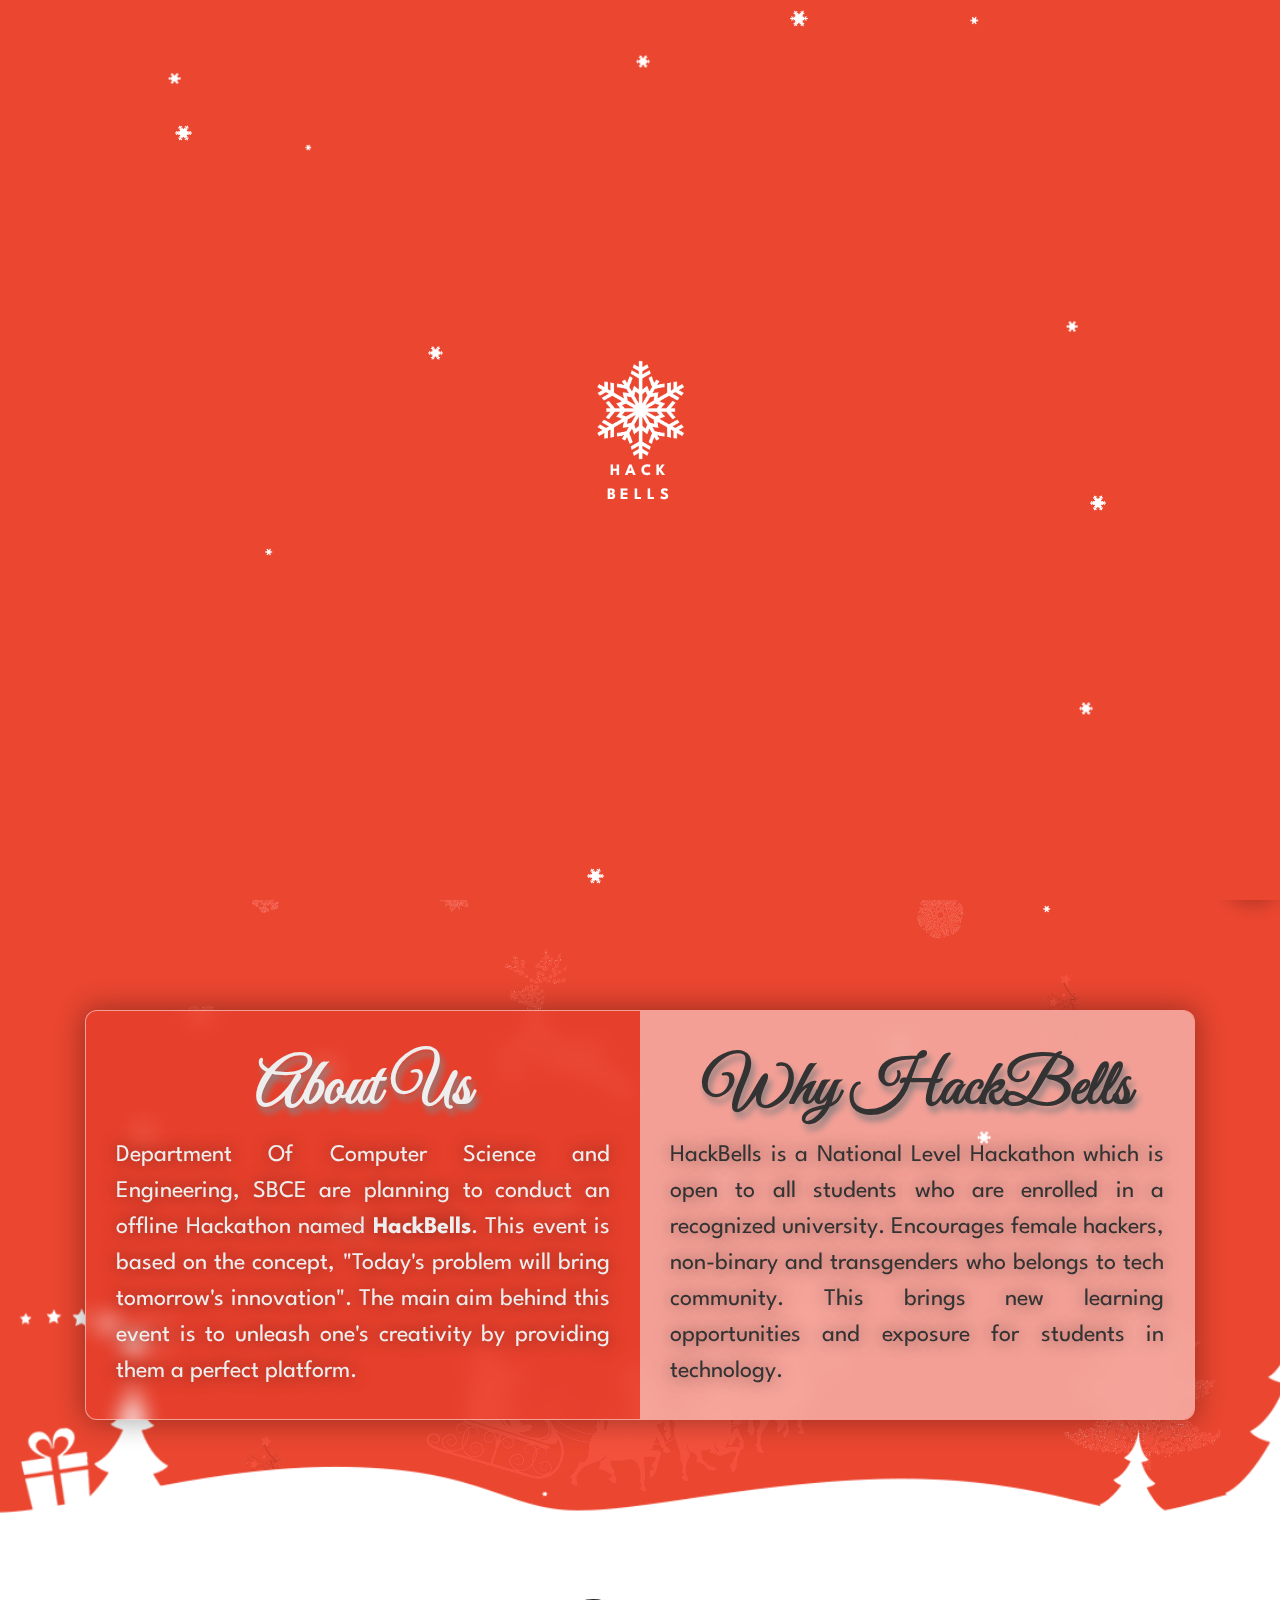
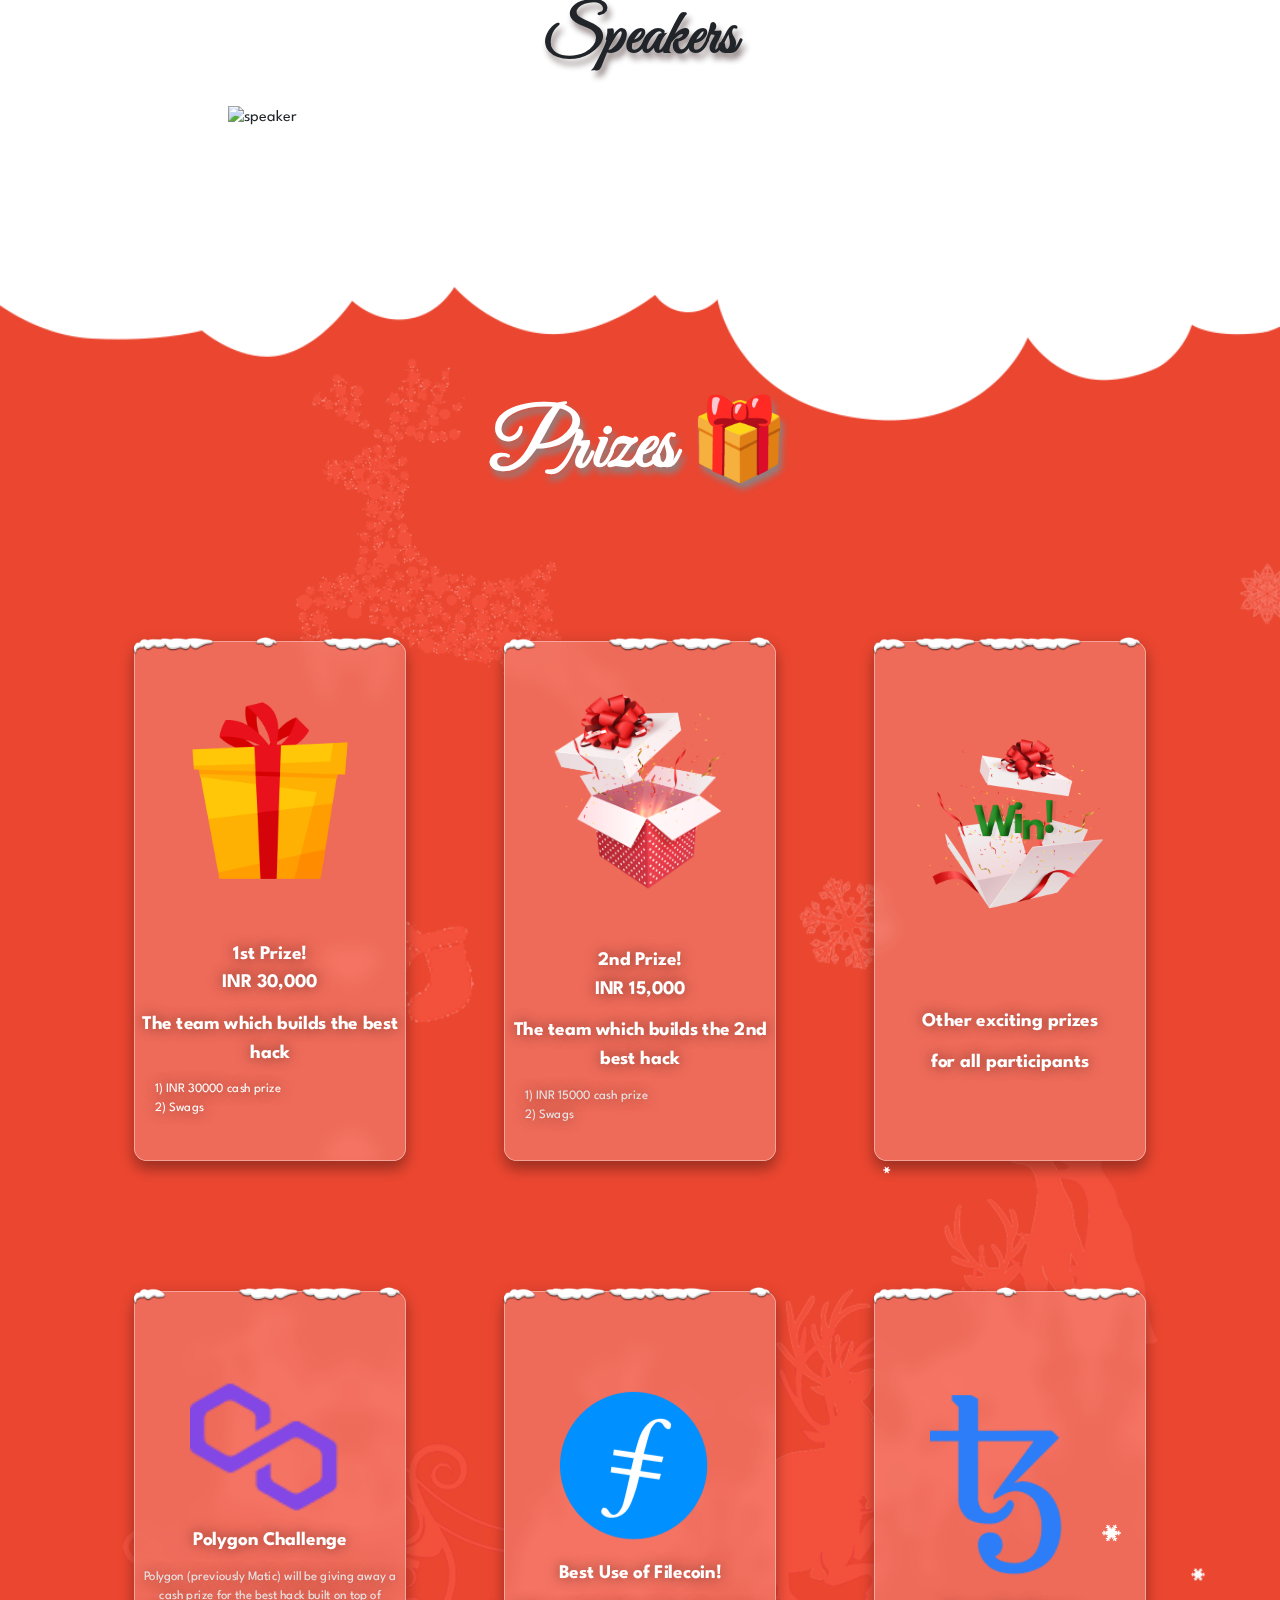
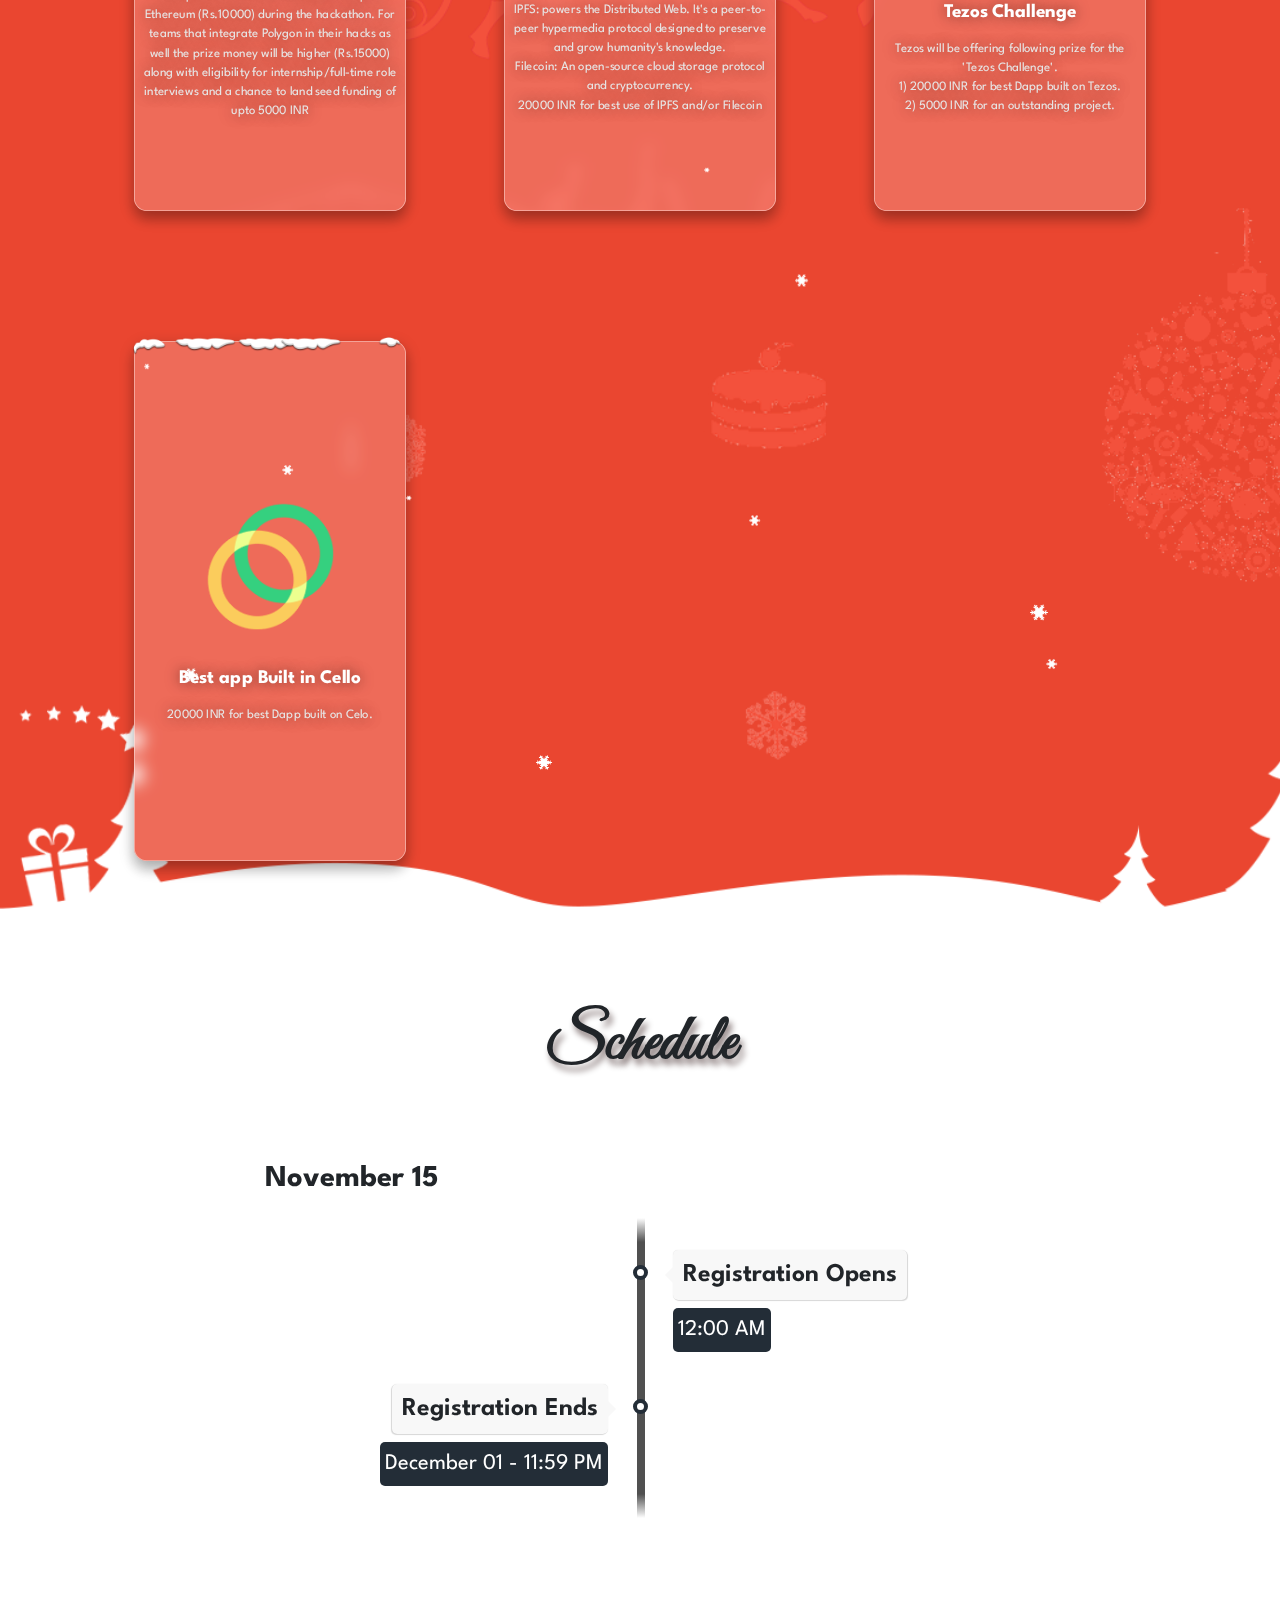
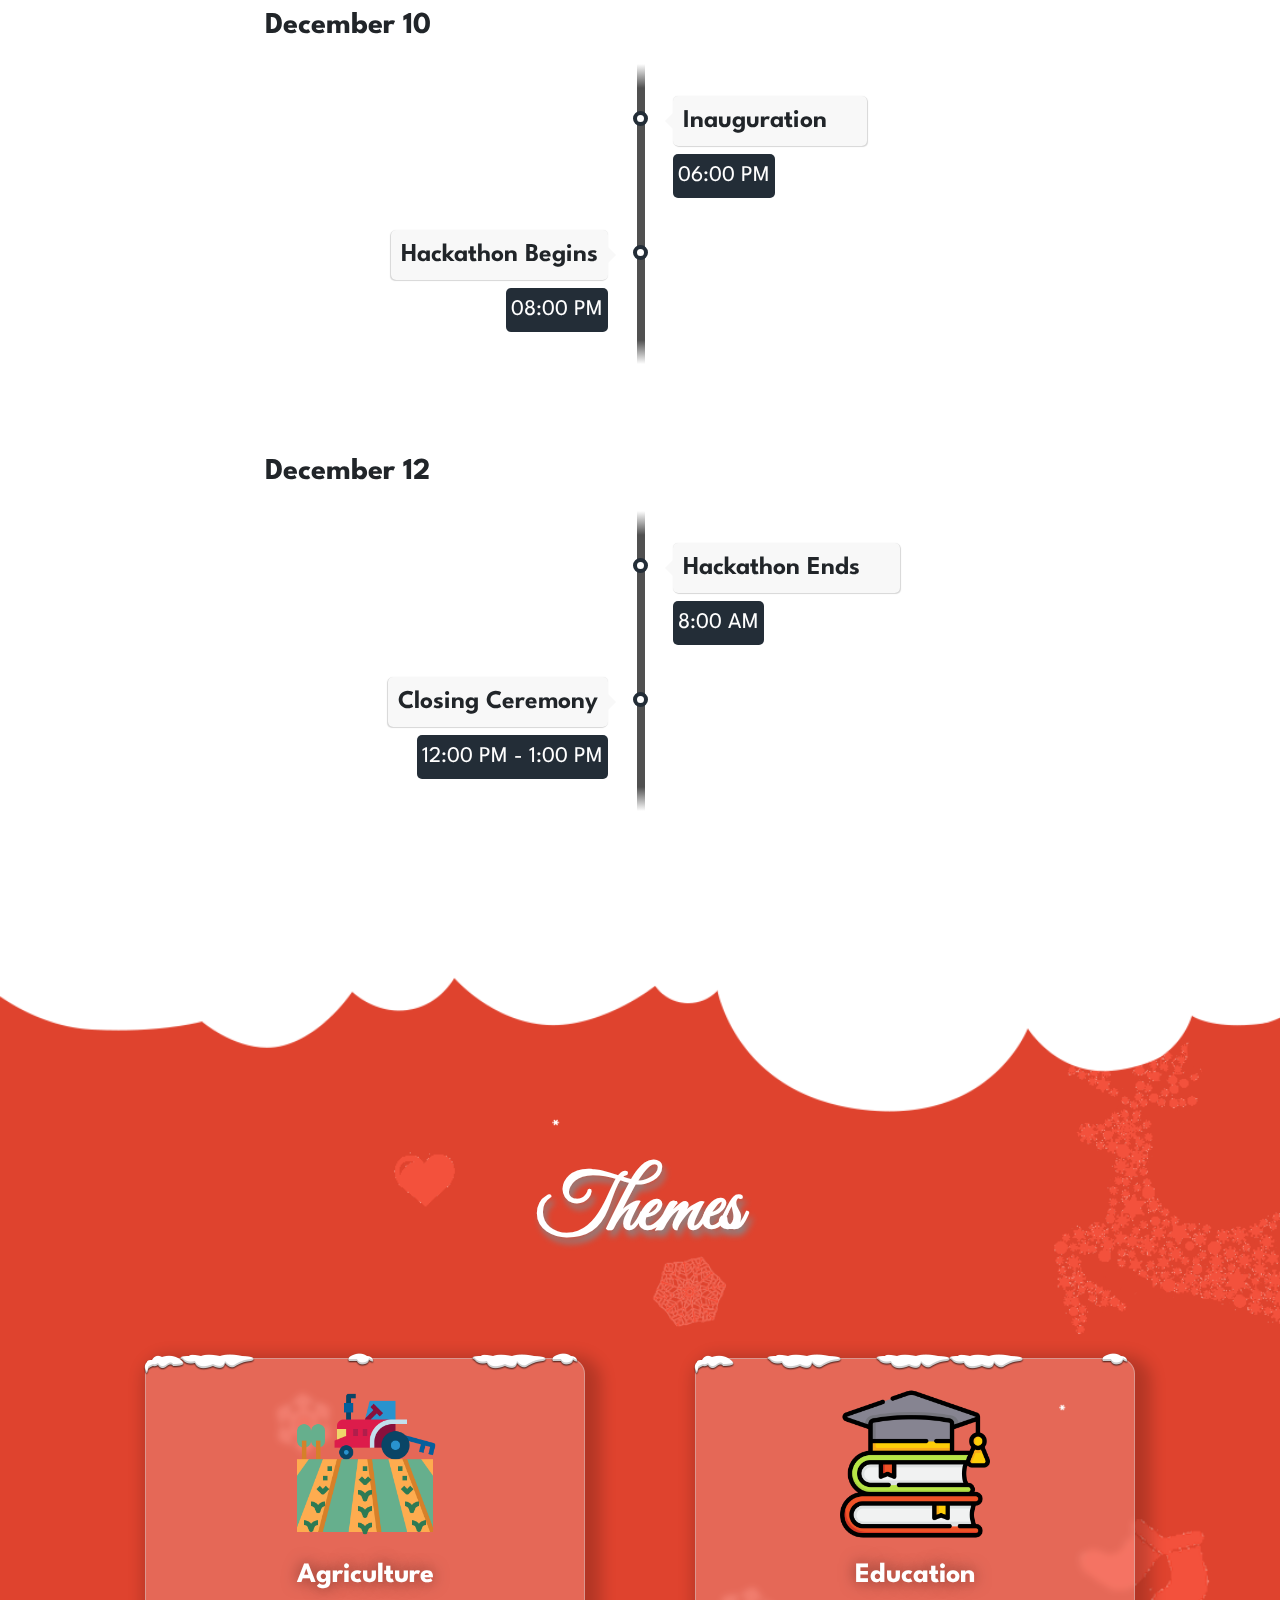
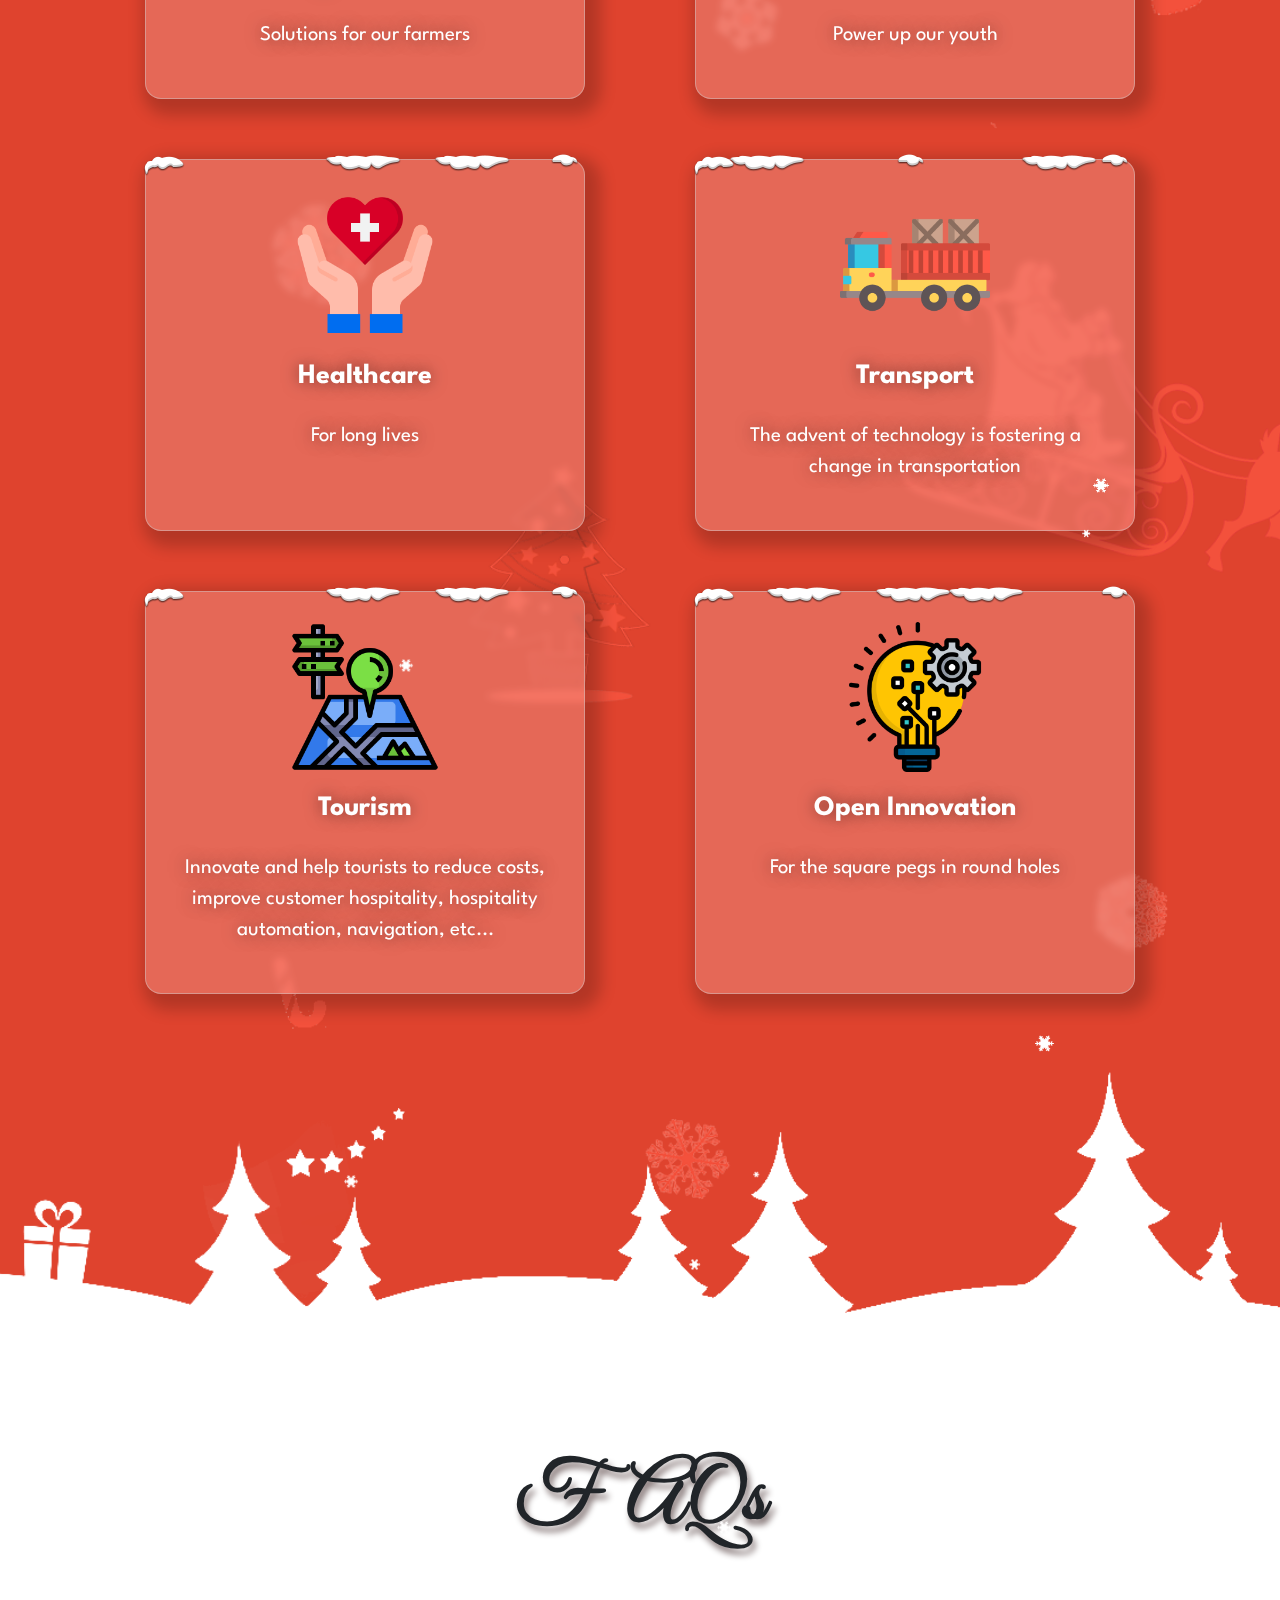
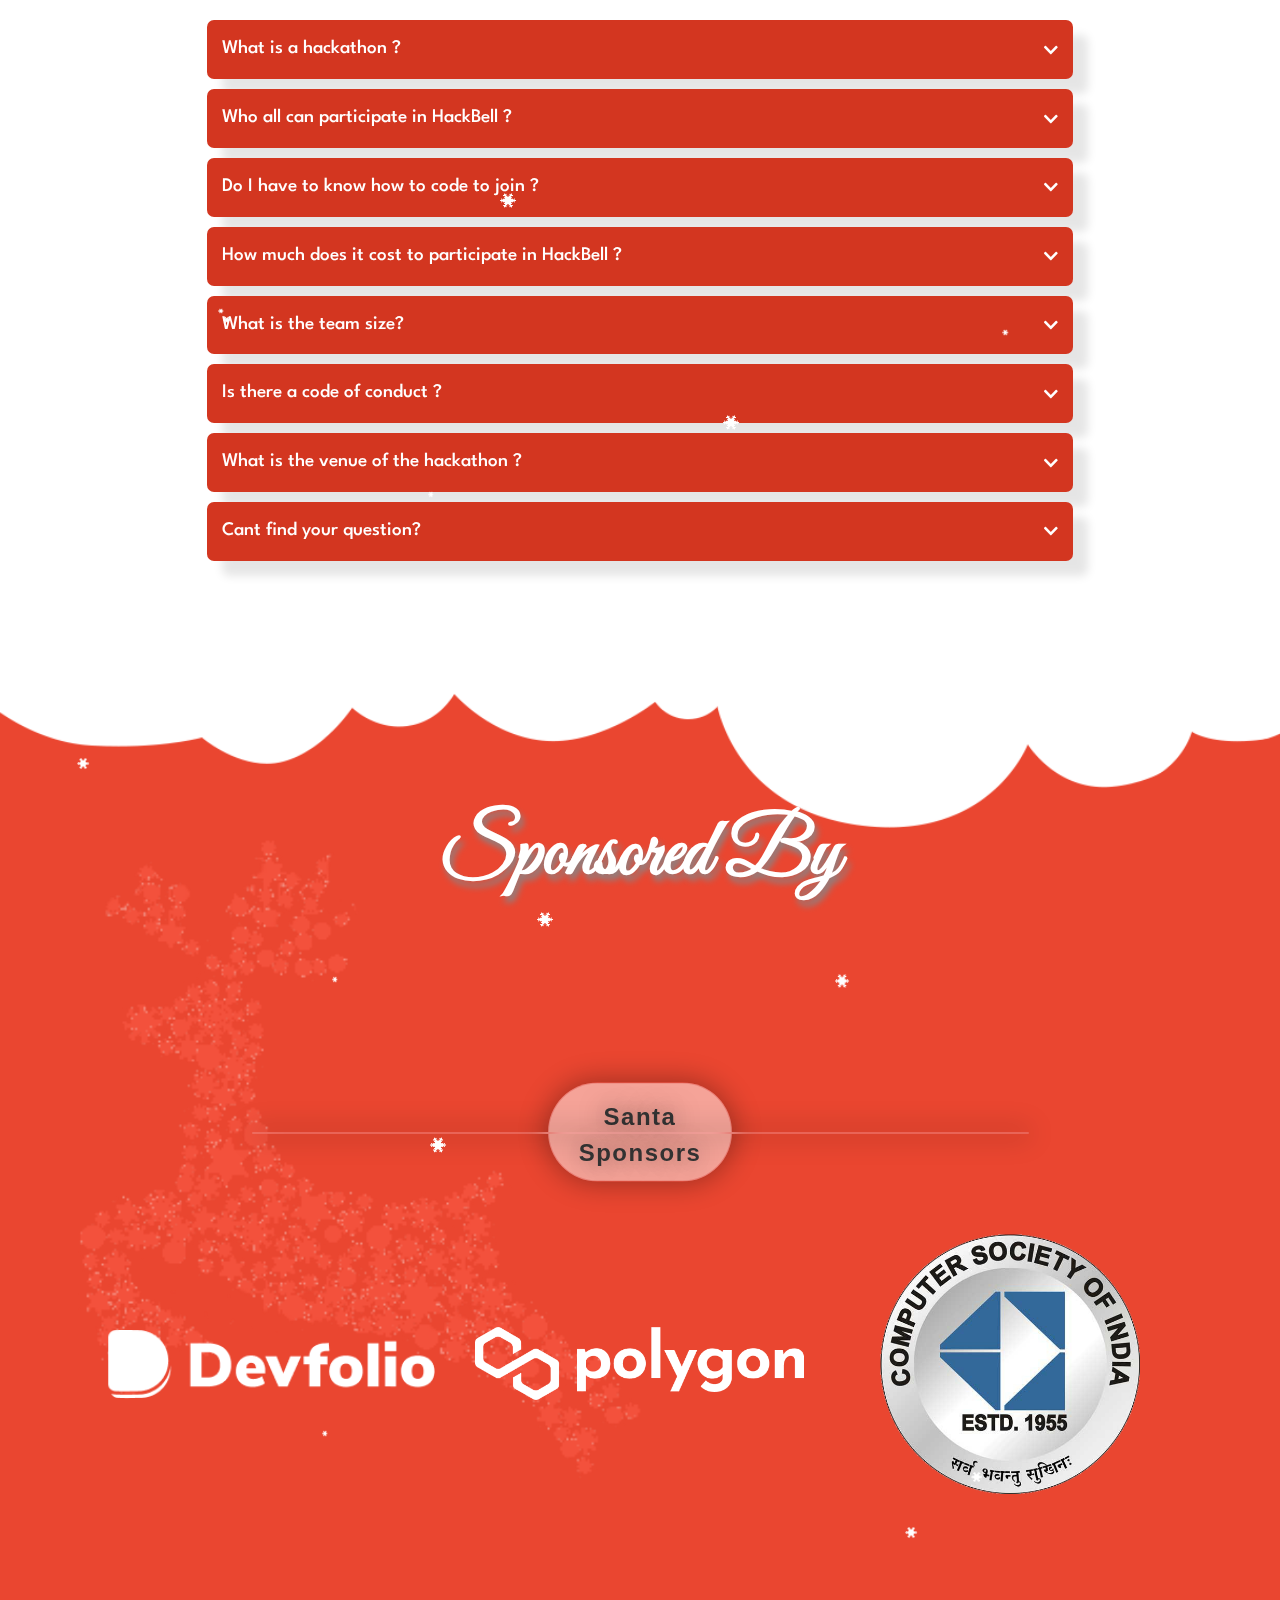
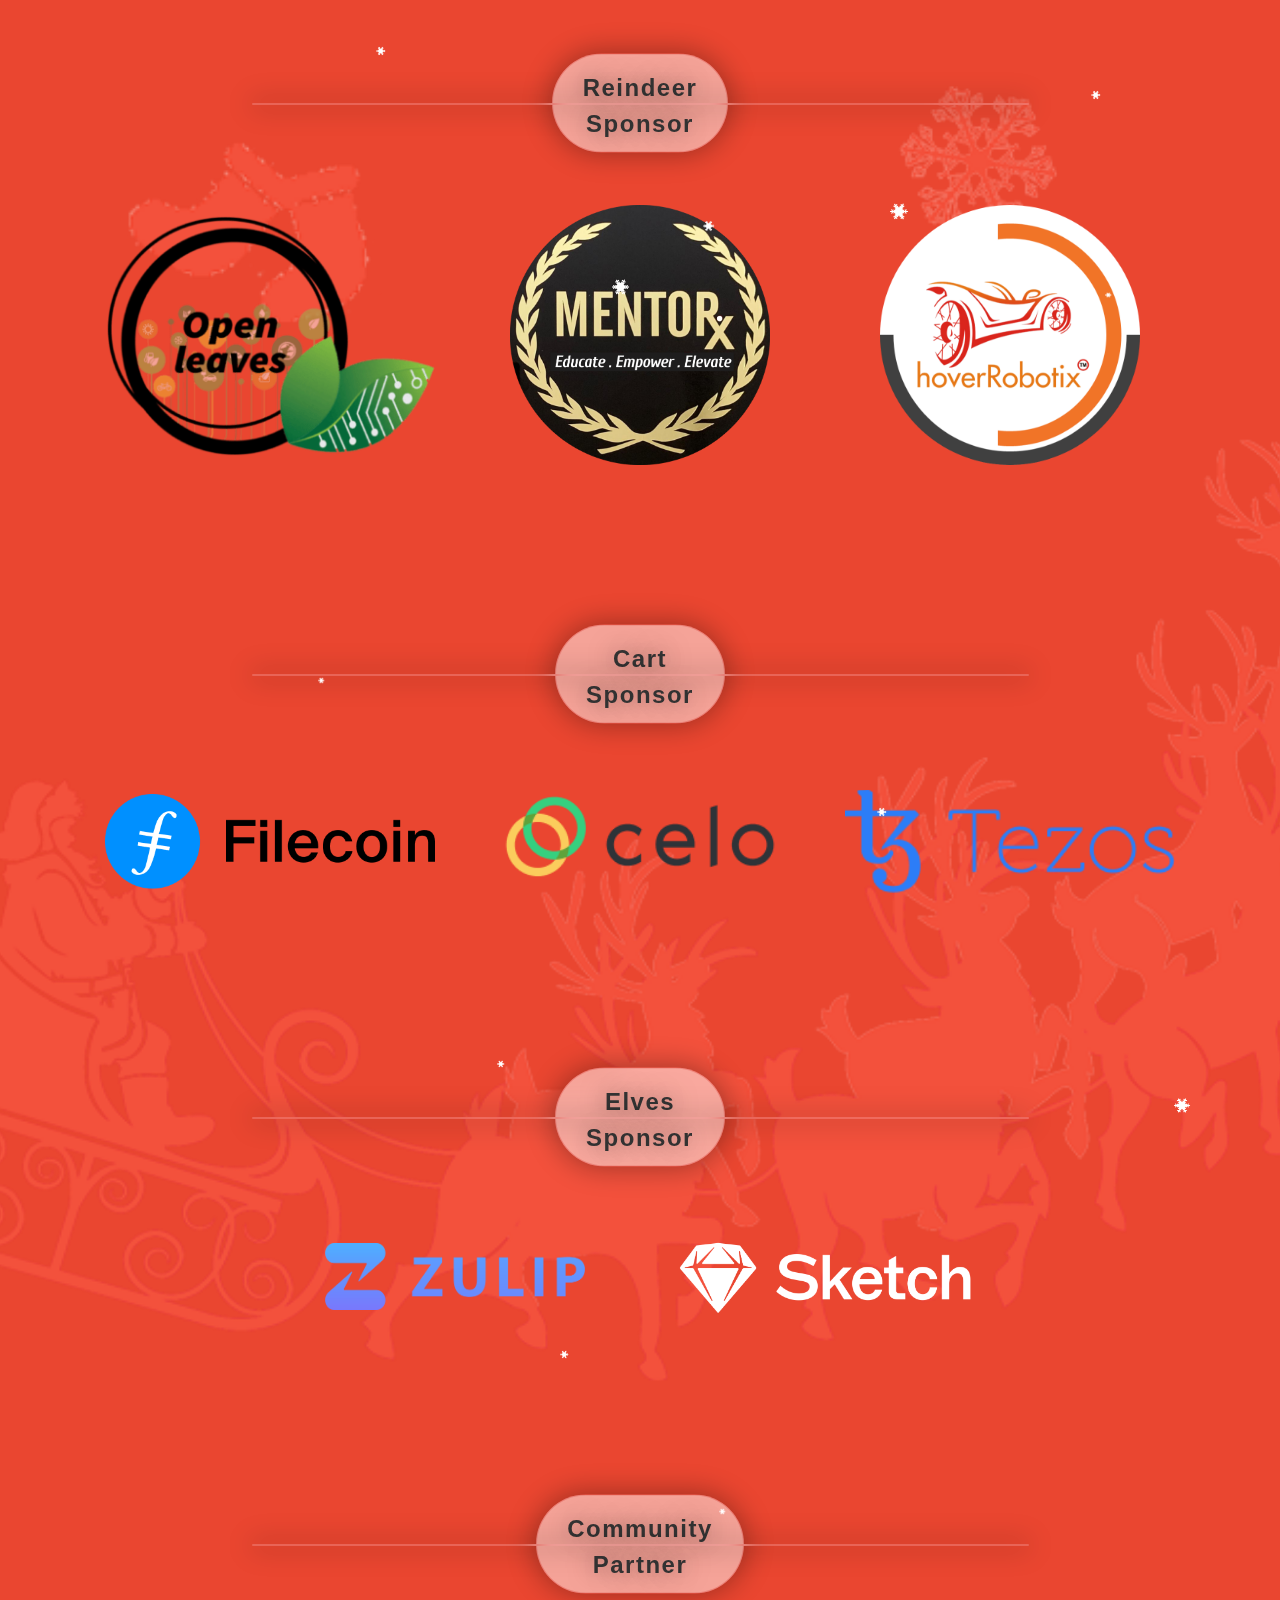
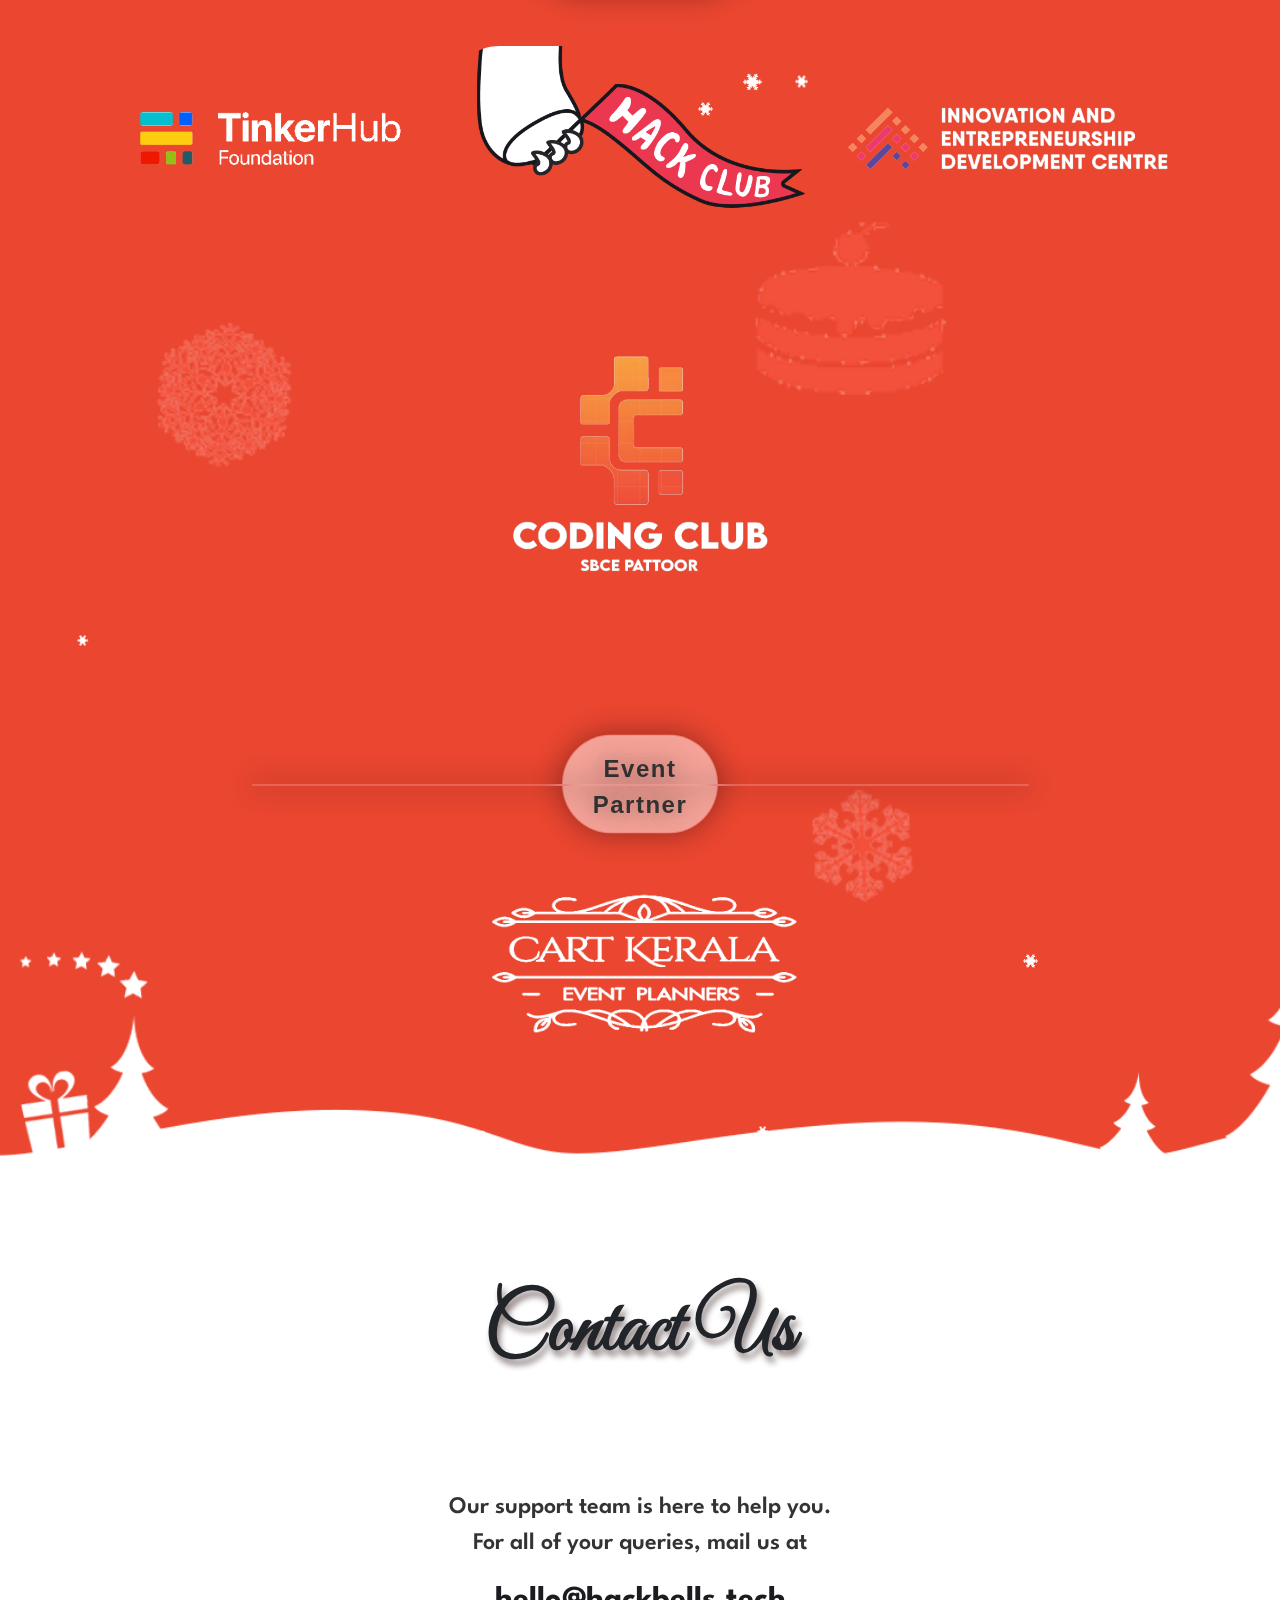
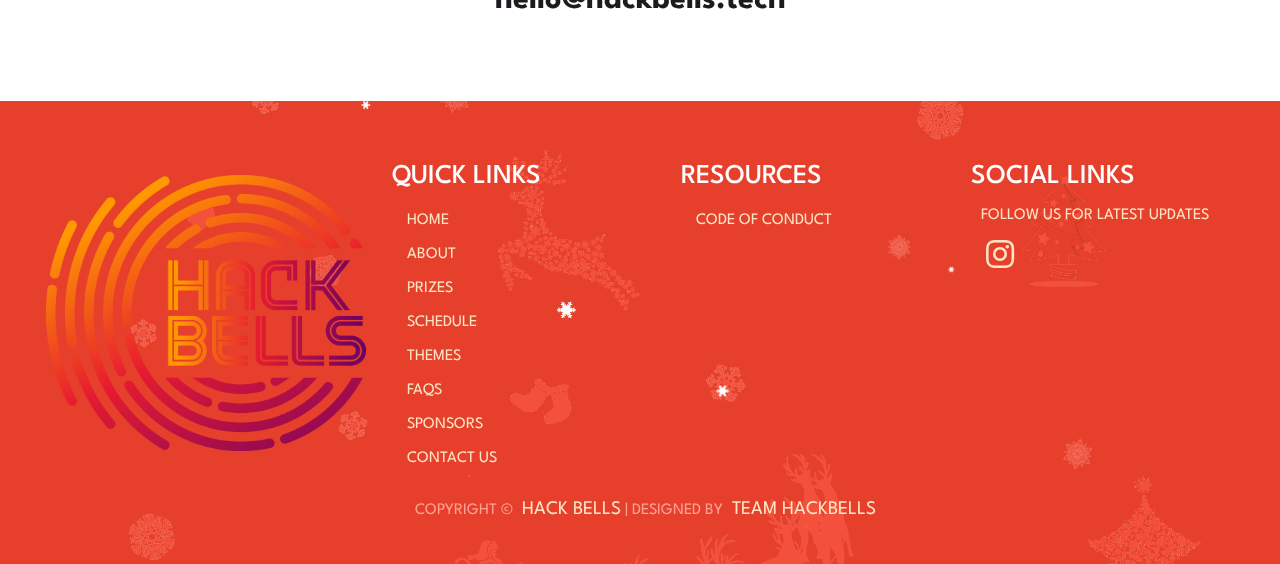
==== index.html @ 7e0222db "error update" ====
<!DOCTYPE html>
<html lang="en">

<head>
	<!-- Required meta tags -->
	<meta charset="utf-8" />
	<meta name="viewport" content="width=device-width, initial-scale=1, shrink-to-fit=no" />
	<meta name="description" content="HackBells" />
	<meta name="viewport" content="width=device-width" />
	<meta name="viewport" content="initial-scale=1.0" />
	<meta property="og:url" content="http://hackbells.tech" />
	<meta property="og:type" content="website" />
	<meta property="og:title" content="HackBells" />
	<meta property="og:description" content="Let Your Code Ring This Season With HackBells 🔔" />
	<meta property="og:image" content="https://test.hackbells.tech/assets/images/banner.jpg" />
	<meta name="Keywords"
		content="hackathon, HACK BELL, BEST HACK, BEST HACKATHON,SREE BUDDHA ENGINEERING COLLEGE, HackBells, Sree Buddha, IEDC, Kerala, Offline Hackathon " />
	<meta property="og:image" content="icon.png" />
	<meta name="google-site-verification" content="7XzruVbEE7eS5TUGV_BgBs76xx9yIBqkUSXaIGyC_y4" />
	<link rel="icon" href="assets/images/icon.png" />

	<!-- Bootstrap CSS -->
	<link rel="stylesheet" href="https://stackpath.bootstrapcdn.com/bootstrap/4.5.2/css/bootstrap.min.css"
		integrity="sha384-JcKb8q3iqJ61gNV9KGb8thSsNjpSL0n8PARn9HuZOnIxN0hoP+VmmDGMN5t9UJ0Z" crossorigin="anonymous" />

	<!--vendor css-->
	<link rel="stylesheet" href="https://stackpath.bootstrapcdn.com/font-awesome/4.7.0/css/font-awesome.min.css" />

	<!--main css-->
	<link rel="stylesheet" href="css/style.min.css" />
	<link rel="stylesheet" href="css/responsive.min.css" />
	<link rel="stylesheet" href="css/header.min.css" />
	<link rel="stylesheet" href="css/schedule.min.css" />
	<link rel="stylesheet" href="css/accordion.min.css" />
	<link rel="stylesheet" href="css/canvas-particle.min.css" />
	<link rel="stylesheet" href="css/timmer.css" />
	<link rel="stylesheet" href="css/preloder.css">
	<!--<script
			src="https://code.jquery.com/jquery-3.5.1.slim.min.js"
			integrity="sha384-DfXdz2htPH0lsSSs5nCTpuj/zy4C+OGpamoFVy38MVBnE+IbbVYUew+OrCXaRkfj"
			crossorigin="anonymous"
		></script>-->
	<script src="https://code.jquery.com/jquery-3.5.1.min.js"
		integrity="sha256-9/aliU8dGd2tb6OSsuzixeV4y/faTqgFtohetphbbj0=" crossorigin="anonymous"></script>
	<script src="https://cdn.jsdelivr.net/npm/popper.js@1.16.1/dist/umd/popper.min.js"
		integrity="sha384-9/reFTGAW83EW2RDu2S0VKaIzap3H66lZH81PoYlFhbGU+6BZp6G7niu735Sk7lN"
		crossorigin="anonymous"></script>
	<script src="https://stackpath.bootstrapcdn.com/bootstrap/4.5.2/js/bootstrap.min.js"
		integrity="sha384-B4gt1jrGC7Jh4AgTPSdUtOBvfO8shuf57BaghqFfPlYxofvL8/KUEfYiJOMMV+rV"
		crossorigin="anonymous"></script>
	<script src="https://code.jquery.com/jquery-3.6.0.min.js"
		integrity="sha256-/xUj+3OJU5yExlq6GSYGSHk7tPXikynS7ogEvDej/m4=" crossorigin="anonymous"></script>


	<link rel="stylesheet" href="https://cdnjs.cloudflare.com/ajax/libs/font-awesome/5.9.0/css/all.css">
	<script src="js/preloder.js"></script>
	<title>Hack Bells</title>
</head>
<div class="page-loader">
	<div class="txt"><img class="spinner txt" "  src=" assets/snow.png" alt=""></div>

	<div class="txt">Hack<br>Bells</div>
</div>

<body class="snow">

	<!-- ======= Header ======= -->
	<header>
		<div class="icon icon-apple"><img src="#" alt="" /></div>
		<div class="toggle" onclick="toggleMenu()"></div>
		<ul class="menu">
			<li class="menu-item"><a href="#hero">Home</a></li>
			<li class="menu-item"><a href="#about-us">About</a></li>
			<li class="menu-item"><a href="#prizes">Prizes</a></li>
			<li class="menu-item"><a href="#schedule-part">Schedule</a></li>
			<li class="menu-item"><a href="#themes">Themes</a></li>
			<li class="menu-item"><a href="#faq">FAQs</a></li>
			<li class="menu-item"><a href="#sponsors">Sponsors</a></li>
			<li class="menu-item"><a href="#contact">Contact Us</a></li>
		</ul>
	</header>
	<!-- End Header -->

	<main>
		<!-- ======= HERO ======= -->
		<section id="hero" class="hero">

			<div class="container-fluid">
				<div class="row">
					<div class="col-md-6 left">
						<div>
							<!-- <div class="typewriter-wrapper">
									<div class="typed"></div>
								</div> -->
							<div class="location-date-wrapper">
								<div class="location">
									<i class="fa fa-map-marker" aria-hidden="true"></i>
									<span>Sree Buddha College Of Engineering, Alappuzha</span>
								</div>
								<div class="date">
									<!--<i class="fa fa-calendar" aria-hidden="true"></i>-->
									<span>📅 10th-12th December</span>
								</div>
							</div>
						</div>

						<div class="starts-in">
							<span>Starts In ⏰</span>
							<div class="main">


								<!-- <li><span ></span>Hours</li>
									<li><span ></span>Minutes</li>
									<li><span ></span>Seconds</li> -->


								<div class="time-wrapper">
									<div class="time">
										<div class="box" id="days">0</div>
									</div>
									<span>Days</span>
								</div>
								<div class="time-wrapper">
									<div class="time">
										<div id="hours" class="box">0</div>
									</div>
									<span>Hours</span>
								</div>
								<div class="time-wrapper">
									<div class="time">
										<div id="minutes" class="box">0</div>
									</div>
									<span>Minutes</span>
								</div>
								<div class="time-wrapper">
									<div class="time">
										<div id="seconds" class="box">0</div>
									</div>
									<span>Seconds</span>
								</div>
							</div>
						</div>

						<div class="btn-wrapper">
							<div class="apply-button" data-hackathon-slug="hackbells" data-button-theme="light"
								style="height: 44px; width: 312px"></div>
						</div>
					</div>
					<div class="col-md-6 right">
						<img src="assets/images/Hack Bells Logo.png" alt="" class="main-logo">
						<div class="home-right-bottom">
							<p>Organised by students of</p>
							<div class="logos">
								<div class="college-logo">
									<img src="./assets/images/sbce.png" alt="sbce logo" class="sbce-logo">
								</div>
								<div class="college-logo">
									<img src="./assets/images/CSE-Logo-Final.png" alt="cse logo" class="cse-logo">
								</div>

							</div>
						</div>
					</div>
				</div>
			</div>
		</section>
		<!-- END HERO -->

		<!-- ======= ABOUT ======= -->
		<section id="about-us" class="about-us">
			<div class="img-top">
				<div class="container">
					<div class="about-card">
						<div class="aus">
							<div class="title">About Us</div>
							<div class="content">
								Department Of Computer Science and Engineering, SBCE are
								planning to conduct an offline Hackathon named <b>HackBells</b>. This event
								is based on the concept, "Today's problem will bring tomorrow's
								innovation". The main aim behind this event is to unleash one's creativity
								by providing them a perfect platform.

							</div>
						</div>
						<div class="yus">
							<div class="title">Why HackBells</div>
							<div class="content">
								HackBells is a National Level Hackathon which is
								open to all students who are enrolled in a recognized
								university. Encourages female hackers, non-binary and
								transgenders who belongs to tech community. This brings
								new learning opportunities and exposure for students in
								technology.
							</div>
						</div>
					</div>
				</div>
			</div>
		</section>

		<!-- ======= SPEAKERS ======= -->
		<section id="about" class="about">
			<div class="container-fluid">
				<div class="row first">
					<div class="col-md-8">
						<div class="title">Speakers</div>
						<div class="speaker-items-main">
							<div class="speaker">
								<img src="" alt="speaker">
							</div>

						</div>
					</div>
				</div>
			</div>
		</section>
		<!-- END ABOUT -->

		<!-- ======= PRIZES ======= -->
		<section id="prizes" class="prizes">
			<div class="img-top">
				<h2 class="section-title">Prizes 🎁</h2>
				<div class="container">
					<div class="row">
						<div class="col-md-4 ">
							<div class="prize-card first">
								<img src="assets/images/prizes/gift-box.png" alt="" />
								<div>
									<p>1st Prize! <br />INR 30,000</p>
									<p>The team which builds the best hack
									<ul style="color: rgb(255, 255, 255); text-align: left; padding-left: 20px;">
										<li>1) INR 30000 cash prize</li>
										<li>2) Swags</li>
									</ul>
									</p>
								</div>
							</div>
						</div>
						<div class="col-md-4">
							<div class="prize-card third">
								<img src="assets/images/prizes/gift-box1.png" alt="" />
								<div>
									<p>2nd Prize! <br />INR 15,000</p>
									<p>The team which builds the 2nd best hack
									<ul style="color: rgb(231, 231, 231); text-align: left; padding-left: 20px;">
										<li>1) INR 15000 cash prize</li>
										<li>2) Swags</li>
									</ul>
									</p>
								</div>
							</div>
						</div>
						<div class="col-md-4">
							<div class="prize-card second">
								<img src="assets/images/prizes/gift-box5.png" alt="" />
								<div>
									<p>Other exciting prizes <br /></p>
									<p>for all participants</p>
								</div>
							</div>
						</div>
					</div>

					<div class="row">
						<div class="col-md-4">
							<div class="prize-card third">
								<div class="spon">
									<img src="assets/images/prizes/Polygon.png" alt="" />
									<div>
										<p>Polygon Challenge <br />
										<ul style="color: rgb(231, 231, 231);">
											<li>Polygon (previously Matic) will be giving away a cash prize for the best
												hack built on top of Ethereum (Rs.10000) during the hackathon. For teams
												that integrate Polygon in their hacks as well the prize money will be
												higher (Rs.15000) along with eligibility for internship/full-time role
												interviews and a chance to land seed funding of upto 5000 INR</li>
										</ul>
										</p>
									</div>
								</div>
							</div>
						</div>
						<div class="col-md-4">
							<div class="prize-card second">
								<div class="spon">
									<img src="assets/images/prizes/Filecoin.png" alt="" />
									<div>
										<p>Best Use of Filecoin! <br />
										<ul style="color: rgb(231, 231, 231);">
											<li>IPFS: powers the Distributed Web. It's a peer-to-peer hypermedia
												protocol designed to preserve and grow humanity's knowledge.</li>
											<li>Filecoin: An open-source cloud storage protocol and cryptocurrency.</li>
											<li>20000 INR for best use of IPFS and/or Filecoin</li>
										</ul>
										</p>
									</div>
								</div>
							</div>
						</div>
						<div class="col-md-4">
							<div class="prize-card first">
								<div class="spon">
									<img src="assets/images/prizes/Tezos.png" alt="" />
									<div>
										<p>Tezos Challenge <br />
										<ul style="color: rgb(231, 231, 231);">
											<li>Tezos will be offering following prize for the 'Tezos Challenge'.</li>
											<li>1) 20000 INR for best Dapp built on Tezos.</li>
											<li>2) 5000 INR for an outstanding project.</li>
										</ul>
										</p>
									</div>
								</div>
							</div>
						</div>
						<div class="col-md-4">
							<div class="prize-card second">
								<div class="spon">
									<img src="assets/images/prizes/Celo.png" alt="" />
									<div>
										<p>Best app Built in Cello <br />
										<ul style="color: rgb(231, 231, 231);">
											<li>20000 INR for best Dapp built on Celo.</li>
										</ul>
										</p>
									</div>
								</div>
							</div>
						</div>
					</div>
				</div>
			</div>
		</section>
		<!-- END PRIZES -->



		<!-- ======= SCHEDULE ======= -->
		<section id="schedule-part">
			<h1 data-aos="fade-up" class="schedule-part-heading aos-init aos-animate">Schedule</h1>
			<h2 class="schedule-part-subhead">November 15</h2>
			<ul class="schedule-part-timeline" data-aos="fade-up">
				<!-- Item 1 -->
				<li>
					<div class="schedule-part-direction-r">
						<div class="schedule-part-flag-wrapper">
							<span class="schedule-part-flag">Registration Opens</span><br>
							<span class="schedule-part-time-line">12:00 AM</span>
						</div>
					</div>
				</li>
				<!-- Item 2 -->
				<li>
					<div class="schedule-part-direction-l">
						<div class="schedule-part-flag-wrapper">
							<span class="schedule-part-flag">Registration Ends</span><br>
							<span class="schedule-part-time-line">December 01 - 11:59 PM</span>
						</div>
					</div>
				</li>
			</ul>
			<!-- Item 3 -->
			<h2 class="schedule-part-subhead">December 10</h2>
			<ul class="schedule-part-timeline" data-aos="fade-up">
				<li>
					<div class="schedule-part-direction-r">
						<div class="schedule-part-flag-wrapper">
							<span class="schedule-part-flag" style="padding-right: 40px;">Inauguration</span><br>
							<span class="schedule-part-time-line">06:00 PM</span>
						</div>
					</div>
				</li>

				<li>
					<div class="schedule-part-direction-l">
						<div class="schedule-part-flag-wrapper">
							<span class="schedule-part-flag">Hackathon Begins</span><br>
							<span class="schedule-part-time-line">08:00 PM</span>
						</div>
					</div>
				</li>
			</ul>
			<h2 class="schedule-part-subhead">December 12</h2>
			<ul class="schedule-part-timeline" data-aos="fade-up">
				<li>
					<div class="schedule-part-direction-r">
						<div class="schedule-part-flag-wrapper">
							<span class="schedule-part-flag" style="padding-right: 40px;">Hackathon Ends</span><br>
							<span class="schedule-part-time-line">8:00 AM</span>
						</div>
					</div>
				</li>

				<li>
					<div class="schedule-part-direction-l">
						<div class="schedule-part-flag-wrapper">
							<span class="schedule-part-flag">Closing Ceremony</span><br>
							<span class="schedule-part-time-line">12:00 PM - 1:00 PM</span>
						</div>
					</div>
				</li>
			</ul>
		</section>
		<!-- END SCHEDULE -->

		<!-- ======= THEMES ======= -->
		<section id="themes" class="themes">
			<img src="./assets/images/prizes/bg-up.png" alt="background" height="auto" width="1950px">
			<h2 class="section-title">Themes</h2>
			<div class="container theme-container theme1">
				<div class="theme-card theme1">
					<img src="assets/images/themes/agriculture.png" alt="agriculture">
					<h3 class="themecard-heading">Agriculture</h3>
					<blockquote>Solutions for our farmers</blockquote>
				</div>
				<div class="theme-card theme2">
					<img src="assets/images/themes/education.png" alt="education">
					<h3 class="themecard-heading">Education</h3>
					<blockquote>Power up our youth</blockquote>
				</div>
				<div class="theme-card theme3">
					<img src="assets/images/themes/healthcare.png" alt="healthcare">
					<h3 class="themecard-heading">Healthcare</h3>
					<blockquote>For long lives</blockquote>
				</div>
				<div class="theme-card theme1">
					<img src="assets/images/themes/transportation.png" alt="transportation">
					<h3 class="themecard-heading">Transport</h3>
					<blockquote>The advent of technology is fostering a change in transportation</blockquote>
				</div>
				<div class="theme-card theme3">
					<img src="assets/images/themes/travel-map.png" alt="tourism">
					<h3 class="themecard-heading">Tourism</h3>
					<blockquote>Innovate and help tourists to reduce costs, improve customer hospitality, hospitality
						automation, navigation, etc...</blockquote>
				</div>
				<div class="theme-card theme2">
					<img src="assets/images/themes/innovation.png" alt="innovation">
					<h3 class="themecard-heading">Open Innovation</h3>
					<blockquote>For the square pegs in round holes</blockquote>
				</div>
			</div>
			<img src="./assets/images/home-bg-half.png" alt="background" height="auto" width="1950px">
		</section>
		<!-- END TRACKS -->



		<!-- ======= FAQs ======= -->
		<!-- ======= FAQs ======= -->
		<section id="faq" class="faq">
			<div class="section-title">FAQs </div>
			<div class="container-fluid">
				<ul id="accordion" class="accordion">
					<li>
						<div class="link">
							<p class="question">What is a hackathon ?</p>
							<i class="fa fa-chevron-down"></i>
						</div>
						<ul class="submenu">
							<li class="answer">
								A Hackathon is a programming competition in which competitors use technology to build
								innovative projects within
								36 hours. There will be opportunities to win cool prizes, learn from our key-note
								speakers, and network with our
								sponsors.
							</li>
						</ul>
					</li>
					<li>
						<div class="link">
							<p class="question">Who all can participate in HackBell ?</p>
							<i class="fa fa-chevron-down"></i>
						</div>
						<ul class="submenu">
							<li class="answer">
								Anyone! Whether you are a total beginner or a tech wizard, it doesn’t matter. We
								encourage anyone who is
								interested in learning more about Hackathons, programming, and the tech industry to join
								HackBell!
							</li>
						</ul>
					</li>
					<li>
						<div class="link">
							<p class="question">Do I have to know how to code to join ?</p>
							<i class="fa fa-chevron-down"></i>
						</div>
						<ul class="submenu">
							<li class="answer">
								Nope! You can learn along the way or team up with experienced programmers. Skills such
								as designing, business
								planning, and etc are all going to impact the projects in various ways!
							</li>
						</ul>
					</li>
					<li>
						<div class="link">
							<p class="question">How much does it cost to participate in HackBell ?</p>
							<i class="fa fa-chevron-down"></i>
						</div>
						<ul class="submenu">
							<li class="answer">
								It's absolutely free.
							</li>
						</ul>
					</li>
					<li>
						<div class="link">
							<p class="question">What is the team size?</p>
							<i class="fa fa-chevron-down"></i>
						</div>
						<ul class="submenu">
							<li class="answer">You can have a minimum of 2 and maximum 5 members in a team.</li>
						</ul>
					</li>
					<li>
						<div class="link">
							<p class="question">Is there a code of conduct ?</p>
							<i class="fa fa-chevron-down"></i>
						</div>
						<ul class="submenu">
							<li class="answer">
								Attendees must abide by our <a href="assets/coc/code-of-conduct.pdf">Code of
									Conduct</a>. We want to respect each
								other and keep HackBell a safe environment for all participants.
							</li>
						</ul>
					</li>
					<li>
						<div class="link">
							<p class="question">What is the venue of the hackathon ?</p>
							<i class="fa fa-chevron-down"></i>
						</div>
						<ul class="submenu">
							<li class="answer">
								HackBell will be hosted on December 10th-12th, 2021, completely offline at Sree Buddha
								College of Engineering, Pattoor.
							</li>
						</ul>
					</li>
					<li>
						<div class="link">
							<p class="question">Cant find your question?</p>
							<i class="fa fa-chevron-down"></i>
						</div>
						<ul class="submenu">
							<li class="answer">
								You can reach out to us at hello@hackbells.tech
								with all your questions or refer footer for contact details
							</li>
						</ul>
					</li>
				</ul>
			</div>
		</section>
		<!-- END FAQs-->

		<!-- ======= SPONSORS ======= -->
		<section id="sponsors" class="sponsors page-section dark-mode">
			<div class="img-top">
				<h2 class="section-title">Sponsored By</h2>
				<div class="container">

					<!-- Santa Sponsors -->
					<div class="tier-title-wrapper">
						<p class="tier-title">Santa Sponsors</p>
						<div class="line"></div>
					</div>
					<div class="row">
						<div class="col-md-4">
							<a href="https://devfolio.co/" target="_blank">
								<img src="assets/images/sponsors/devfo.png" alt="" />
							</a>
						</div>
						<div class="col-md-4">
							<a href="https://polygon.technology/" target="_blank">
								<img src="assets/images/sponsors/poly.png" alt="" />
							</a>
						</div>
						<div class="col-md-4">
							<div class="round">
								<a href="http://csi-india.org.in/" target="_blank">
									<img src="assets/images/sponsors/csi.png" alt="" />
								</a>
							</div>
						</div>
					</div>

					<!-- Reindeer Sponsor -->
					<div class="tier-title-wrapper">
						<p class="tier-title">Reindeer Sponsor</p>
						<div class="line"></div>
					</div>

					<div class="row">
						<div class="col-md-4">
							<a href="https://openleaves.in/" target="_blank">
								<img src="assets/images/sponsors/openl.png" alt="" />
							</a>
						</div>
						<div class="col-md-4">
							<div class="round">
								<a href="https://thementorx.com/" target="_blank">
									<img src="assets/images/sponsors/thementorx.png" alt="" />
								</a>
							</div>
						</div>
						<div class="col-md-4">
							<div class="round">
								<a href="https://hoverrobotix.com/" target="_blank">
									<img class="round" src="assets/images/sponsors/hoverrobotix.png" alt="" />
								</a>
							</div>
						</div>
					</div>

					<!-- Cart Sponsor -->
					<div class="tier-title-wrapper">
						<p class="tier-title">Cart Sponsor</p>
						<div class="line"></div>
					</div>

					<div class="row">
						<div class="col-md-4">
							<a href="https://filecoin.io/" target="_blank">
								<img id="" src="assets/images/sponsors/fileco.png" alt="" />
							</a>
						</div>
						<div class="col-md-4">
							<a href="https://celo.org/" target="_blank">
								<img src="assets/images/sponsors/celo.png" alt="" />
							</a>
						</div>
						<div class="col-md-4">
							<a href="https://tezos.com/" target="_blank">
								<img src="assets/images/sponsors/tezo.png" alt="" />
							</a>
						</div>
					</div>

					<!-- elves Sponsor -->
					<div class="tier-title-wrapper">
						<p class="tier-title">Elves Sponsor</p>
						<div class="line"></div>
					</div>

					<div class="row">
						<div class="col-md-4">
							<div class="round">
								<a href="https://zulip.com/" target="_blank">
									<img id="" src="assets/images/sponsors/Zulip-org-logo.svg.png" alt="" />
								</a>
							</div>
						</div>
						<div class="col-md-4">
							<a href="https://www.sketch.com/" target="_blank">
								<img id="" src="assets/images/sponsors/Sketch.png" alt="" />
							</a>
						</div>
					</div>



					<!-- Community Partner -->
					<div class="tier-title-wrapper">
						<p class="tier-title">Community Partner</p>
						<div class="line"></div>
					</div>

					<div class="row">
						<div class="col-md-4">
							<a href="https://tinkerhub.org/" target="_blank">
								<img src="assets/images/sponsors/th-logo.png" alt="" />
							</a>
						</div>
						<div class="col-md-4">
							<a href="https://hackclub.com/" target="_blank">
								<img src="assets/images/sponsors/hackclub.png" alt="" />
							</a>
						</div>
						<div class="col-md-4">
							<a href="https://iedc.startupmission.in/" target="_blank">
								<img src="assets/images/sponsors/iedc.png" alt="" />
							</a>
						</div>
						<div class="col-md-4">
							<div class="round">
								<a href="https://www.instagram.com/sbce__cse__ai_ml/" target="_blank">
									<img src="assets/images/sponsors/coclub.png" alt="" />
								</a>
							</div>
						</div>
					</div>

					<!-- Event Partner -->
					<div class="tier-title-wrapper">
						<p class="tier-title">Event Partner</p>
						<div class="line"></div>
					</div>

					<div class="row">
						<div class="col-md-4">
							<a href="https://www.instagram.com/cart_kerala_events" target="_blank">
								<img src="assets/images/sponsors/newlogo white.png" alt="" />
							</a>
						</div>
					</div>

				</div>
			</div>
		</section>
		<!-- END SPONSORSV-->

		<!-- ======= CONTACT ======= -->
		<section id="contact" class="contact">
			<h2 class="section-title">Contact Us</h2>
			<div class="container">
				<p class="info">
					Our support team is here to help you. <br />
					For all of your queries, mail us at
				</p>
				<p class="email"><a href="mailto:hello@hackbells.tech">hello@hackbells.tech</a></p>
				<!--The support team is here to help you. Register your queries in this form or mail us at-->
			</div>
		</section>
		<button id="scrollToTopBtn">☝️</button>
		<footer>
			<div class="f-content">
				<div class="f-sec-logo">
					<img src="assets/images/Hack Bells Logo.png" alt="logo" />
				</div>
				<div class="f-sec1">
					<h4>Quick Links</h4>
					<div class="f-sec1-links">
						<a href="#hero">Home</a>
						<a href="#about">About</a>
						<a href="#prizes">Prizes</a>
						<a href="#schedule-part">Schedule</a>
						<a href="#themes">Themes</a>
						<a href="#faq">FAQs</a>
						<a href="#sponsors">Sponsors</a>
						<a href="#contact">Contact Us</a>
					</div>
				</div>
				<div class="f-sec2">
					<h4>Resources</h4>
					<div class="f-sec2-links">
						<a href="assets/coc/code-of-conduct.pdf">Code of
							Conduct</a>
					</div>
				</div>
				<div class="f-sec3">
					<h4>Social Links</h4>
					<p class="text">Follow us for latest updates</p>
					<div class="f-sec3-links">
						<a href="https://www.instagram.com/hackbells/" target="_blank" class="contact-link"><i
								class="fab fa-instagram fa-2x"></i></a>
					</div>
				</div>

			</div>
			<div class="cpy">
				<p>Copyright &copy; <a href="https://hackbells.tech" target="_blank">Hack Bells</a> | Designed by <a
						href="https://www.instagram.com/hackbells/" target="_blank">TEAM HACKBELLS</a></p>
			</div>
		</footer>
		<!-- END CONTACT-->
	</main>

	<!-- Optional JavaScript -->
	<script src="https://code.jquery.com/jquery-1.11.2.min.js"></script>
	<script src="https://code.jquery.com/jquery-3.5.1.min.js"
		integrity="sha256-9/aliU8dGd2tb6OSsuzixeV4y/faTqgFtohetphbbj0=" crossorigin="anonymous"></script>
	<script src='js/snowfall.jquery.min.js'></script>
	<script src="https://cdnjs.cloudflare.com/ajax/libs/lodash.js/4.17.10/lodash.min.js"></script>

	<!-- jQuery first, then Popper.js, then Bootstrap JS -->
	<!--<script
			src="https://code.jquery.com/jquery-3.5.1.slim.min.js"
			integrity="sha384-DfXdz2htPH0lsSSs5nCTpuj/zy4C+OGpamoFVy38MVBnE+IbbVYUew+OrCXaRkfj"
			crossorigin="anonymous"
		></script>-->
	<script src="https://code.jquery.com/jquery-3.5.1.min.js"
		integrity="sha256-9/aliU8dGd2tb6OSsuzixeV4y/faTqgFtohetphbbj0=" crossorigin="anonymous"></script>
	<script src="https://cdn.jsdelivr.net/npm/popper.js@1.16.1/dist/umd/popper.min.js"
		integrity="sha384-9/reFTGAW83EW2RDu2S0VKaIzap3H66lZH81PoYlFhbGU+6BZp6G7niu735Sk7lN"
		crossorigin="anonymous"></script>
	<script src="https://stackpath.bootstrapcdn.com/bootstrap/4.5.2/js/bootstrap.min.js"
		integrity="sha384-B4gt1jrGC7Jh4AgTPSdUtOBvfO8shuf57BaghqFfPlYxofvL8/KUEfYiJOMMV+rV"
		crossorigin="anonymous"></script>

	<!--vendor javascript-->
	<script src="https://cdn.jsdelivr.net/npm/typed.js@2.0.11"></script>


	<!--main javascript-->
	<script src='js/snowfall.jquery.min.js'></script>
	<script>
		var scrollToTopBtn = document.getElementById("scrollToTopBtn");
		var rootElement = document.documentElement;
		function scrollToTop() {
			// Scroll to top logic
			rootElement.scrollTo({
				top: 0,
				behavior: "smooth"
			});
		}
		scrollToTopBtn.addEventListener("click", scrollToTop);

		$(document).scroll(function () {
			var y = $(this).scrollTop();
			if (y > 500 || y == undefined) {
				$('#scrollToTopBtn').fadeIn();
			} else {
				$('#scrollToTopBtn').fadeOut();
			}
		});
	</script>
	<script src="js/script.js"></script>
	<script src="js/timmer.js"></script>
	<script src="js/header.js"></script>
	<script src="js/accordion.js"></script>
	<script src="js/canvas-particle.js"></script>
	<script defer async src="https://apply.devfolio.co/v2/sdk.js"></script>
</body>

</html>
---- css/style.min.css ----
@import url(https://fonts.googleapis.com/css2?family=Great+Vibes&display=swap);
@import url(https: //fonts.googleapis.com/css2?family=Spartan:wght@300;
 400;
500;
600;
700&display=swap);
* {
    margin: 0;
    padding: 0;
    -webkit-box-sizing: border-box;
    box-sizing: border-box;
    background-size: cover;
    background-repeat: no-repeat;
}

h1,
.section-title,
.title {
    font-family: 'Great Vibes', cursive;
    font-size: 4rem;
    font-weight: 700;
    text-shadow: rgb(142 128 128) 3px 6px 6px;
}

body {
    cursor: default;
    -ms-overflow-style: none;
    scrollbar-width: none;
    font-family: 'Spartan', sans-serif;
}

::-webkit-scrollbar-track {
    -webkit-box-shadow: inset 0 0 6px rgba(0, 0, 0, .3);
    border-radius: 10px;
    background-color: #F64747;
}

::-webkit-scrollbar {
    width: 6px;
    background-color: #F64747;
}

::-webkit-scrollbar-thumb {
    border-radius: 10px;
    -webkit-box-shadow: inset 0 0 6px #F64747;
    background-color: rgb(255, 255, 255);
}

.container-fluid {
    padding: 0;
}

.row {
    margin: auto!important;
}

main section {
    padding: 60px 0;
}

.section-title {
    margin: 50px 0;
    font-size: 5rem;
    text-align: center;
    font-weight: 700;
}

main {
    overflow-x: hidden;
    width: 100%
}

.hero {
    height: 100vh;
    width: 100%;
    background-color: #ddd;
    background-image: url('../assets/images/web\ low.png');
    background-size: cover;
    background-position: center top;
    background-repeat: no-repeat;
    position: relative;
    overflow: hidden;
    color: #1c1b20;
}

.hero {
    padding: 0 50px;
}

.hero .container-fluid {
    height: 100%
}

.hero .container-fluid .row {
    height: 100%
}

.hero .container-fluid .row .left {
    height: 100%;
    padding: 0 50px;
    display: -webkit-box;
    display: -ms-flexbox;
    display: flex;
    -webkit-box-orient: vertical;
    -webkit-box-direction: normal;
    -ms-flex-direction: column;
    flex-direction: column;
    -webkit-box-pack: justify;
    -ms-flex-pack: justify;
    justify-content: space-evenly;
}

.hero .container-fluid .row .left .typewriter-wrapper {
    display: -webkit-box;
    display: -ms-flexbox;
    display: flex;
}

.hero .container-fluid .row .left .typewriter-wrapper .typed {
    padding: 0!important;
    color: rgb(0, 0, 0);
    font-size: 6rem;
    font-weight: 700;
}

.hero .container-fluid .row .left .typewriter-wrapper .typed-cursor {
    color: rgb(0, 0, 0);
    font-size: 6rem;
}

.hero .container-fluid .row .left .location-date-wrapper {
    margin-top: 20px;
    padding: 60px 0;
    display: -webkit-box;
    display: -ms-flexbox;
    display: flex;
    -webkit-box-orient: vertical;
    -webkit-box-direction: normal;
    -ms-flex-direction: column;
    flex-direction: column;
    gap: 15px;
    color: rgb(0, 0, 0);
    font-size: 1.5rem;
}

.hero .container-fluid .row .left .location-date-wrapper i {
    margin-left: 5px;
    font-size: 1.8rem;
    margin-right: 5px;
    color: #eb4848;
}

.hero .container-fluid .row .left .starts-in span {
    color: rgb(0, 0, 0);
    font-size: 1.7rem;
    font-weight: 600;
}

.hero .container-fluid .row .left .starts-in .main {
    margin-top: 20px;
    display: -webkit-box;
    display: -ms-flexbox;
    display: flex;
    gap: 30px;
}

.hero .container-fluid .row .left .starts-in .main .time-wrapper {
    display: -webkit-box;
    display: -ms-flexbox;
    display: flex;
    -webkit-box-orient: vertical;
    -webkit-box-direction: normal;
    -ms-flex-direction: column;
    flex-direction: column;
    -webkit-box-align: center;
    -ms-flex-align: center;
    align-items: center;
    gap: 10px;
}

.hero .container-fluid .row .left .starts-in .main .time-wrapper .time {
    display: -webkit-box;
    display: -ms-flexbox;
    display: flex;
    gap: 15px;
}

.hero .container-fluid .row .left .starts-in .main .time-wrapper .time .box {
    height: 45px;
    width: 45px;
    line-height: 45px;
    text-align: center;
    font-size: 1.7rem;
    color: rgb(0, 0, 0);
    border: 1px solid rgb(0, 0, 0);
    border-radius: 7px;
}

.hero .container-fluid .row .left .starts-in .main .time-wrapper span {
    color: rgb(0, 0, 0);
    font-size: 1.1rem;
}

.hero .container-fluid .row .left .btn-wrapper {
    width: 100%;
    display: -webkit-box;
    display: -ms-flexbox;
    -ms-flex-wrap: wrap;
    flex-wrap: wrap;
    -webkit-box-pack: space-evenly;
    -ms-flex-pack: space-evenly;
    justify-content: space-evenly;
}

.hero .container-fluid .row .left .btn-wrapper button {
    height: 55px;
    min-width: 225px;
    padding: 0 30px;
    color: #fff;
    font-size: 1.2rem;
    font-weight: 500;
    outline: none;
    border: none;
    border-radius: 7px;
    display: -webkit-box;
    display: -ms-flexbox;
    display: flex;
    gap: 15px;
    -webkit-box-align: center;
    -ms-flex-align: center;
    align-items: center;
}

.hero .container-fluid .row .left .btn-wrapper button:hover {
    cursor: pointer;
}

.hero .container-fluid .row .left .btn-wrapper .devfolio {
    min-width: 265px;
    background-color: #3770ff;
}

.hero .container-fluid .row .left .btn-wrapper .devfolio img {
    height: 20px;
}

.hero .container-fluid .row .left .btn-wrapper .devfolio:hover {
    background-color: #2f60df;
}

.hero .container-fluid .row .right {
    height: 100%;
    display: -webkit-box;
    display: -ms-flexbox;
    display: flex;
    -webkit-box-pack: center;
    -ms-flex-pack: center;
    justify-content: center;
    -webkit-box-align: center;
    -ms-flex-align: center;
    align-items: center;
}

.main-logo {
    width: 70%;
    height: auto;
}

@media only screen and (max-width:762px) {
    .main-logo {
        width: 50%;
        height: auto;
    }
}

.right {
    display: flex;
    flex-wrap: wrap;
}

.college-logo {
    width: 125px;
    height: 125px;
    padding-right: 20px;
    margin-right: 40px;
}

.logos img {
    max-width: 100%;
    max-height: 100%;
    object-fit: contain;
    margin: auto;
    display: block;
}

.home-right-bottom {
    width: 100%;
    height: fit-content;
    color: rgb(0, 0, 0);
    margin-bottom: 60px;
    font-size: 1.2rem;
    font-weight: 600;
    margin-top: 0;
    padding: 0;
    z-index: 2;
}

.logos {
    width: 100%;
    display: flex;
    justify-content: flex-start;
    align-items: center;
}

.main-logo {
    padding-top: 100px;
    padding-bottom: 40px;
    padding-left: 40px;
    padding-right: 40px;
}

@media screen and (max-width:900px) {
    .hero {
        margin: 0;
        padding: 0 10px;
    }
    .btn-wrapper {
        display: flex!important;
    }
    .main-logo {
        width: 100%;
        height: auto;
        padding-top: 0;
        padding-bottom: 40px;
        padding-left: 40px;
        padding-right: 40px;
    }
    #hero>div>div>div.col-md-6.left {
        margin: 0;
        padding-right: 5px;
        gap: 50px;
    }
    #hero>div>div>div.col-md-6.right {
        margin-left: 10px;
    }
    #hero>div>div>div.col-md-6.left>div:nth-child(1)>div {
        margin: 0;
        padding: 20px 0 0 0;
    }
    .btn-wrapper {
        margin-bottom: 30px;
    }
    .logos {
        justify-content: space-around;
    }
    .college-logo {
        width: 140px;
        height: 120px;
    }
    .home-right-bottom {
        margin: 0;
        padding-left: 10px;
    }
}

@media only screen and (max-width:900px) {
    .hero .row {
        flex-wrap: nowrap!important;
        display: flex;
        align-items: center;
        justify-content: center;
        align-content: center;
    }
    .hero .row .left {
        margin-top: 80px!important;
    }
}

@media only screen and (max-width:762px) {
    .hero .row {
        flex-wrap: wrap-reverse!important;
        display: flex;
        align-items: center;
        justify-content: center;
        align-content: center;
    }
    .hero .row .left {
        margin-top: 0px!important;
    }
}

.about .container-fluid .row {
    -webkit-box-pack: center;
    -ms-flex-pack: center;
    justify-content: center;
}

.about .container-fluid .row .col-md-8 .title {
    margin-bottom: 20px;
    text-align: center;
    font-size: 4rem;
    font-weight: 700;
}

.about .container-fluid .row .col-md-8 .content {
    text-align: justify;
    font-size: 1.5rem;
}

.about .container-fluid .row .col-md-8 .content div {
    text-align: center;
    font-weight: 700;
}

.about .container-fluid .first {
    margin-bottom: 50px!important;
}

.about-us {
    position: relative;
    background-color: #ea4630;
    background-image: url(../assets/images/web.png);
    background-size: cover;
    background-position: center top;
    background-repeat: no-repeat;
    padding: 0;
}

.about-card {
    border-radius: 12px;
    box-shadow: rgba(0, 0, 0, .33) 0 0 28px 2px;
    backdrop-filter: blur(10px);
    border: 1px solid rgba(255, 255, 255, .5);
    text-shadow: 0 0 1em rgba(0, 0, 0, .5);
    background: rgb(201 12 12 / 10%);
    display: flex;
    overflow: hidden;
    line-height: 1.5;
    width: 100%;
    margin-bottom: 50px;
    margin-top: 50px;
}

.about-card::before {
    content: '';
    display: block;
    position: absolute;
    top: -7px;
    left: -3px;
    right: 0;
    height: 23px;
    background: url(data:image/png,
    base64, [base64]/5ub+IxuhA7eiFQ5Kbc8/57ne/e87/ywRBYLdl3GG3aNwqsLJ0k0tLS+fmcnNzWUVFBVMoFGx2djarvLxcm5OTw+bm5iytra2xc4ExNjY27iqVyvvwK6CpeDzuCYVC1urq6qDA9UcfPp+PHR4esmAwKK6tr68/l5/8rgQ2Ozub1dbWyiYmJooaGxt/VqvV38jlchX9l0qlwoFA4DWS/RKLxRxFRUVf5+XlPcaaT2AP0sVPJBL2SCRiAPBpu93+vKamZo/Ae71eZjabWV1dXVqw7CKwp43ksrCw8Bhg7MJ/PLDZ5PHx8cz29vYT5JGD/bSYLgTrcDgYdk6siSc6NjZWDaAe4ZoHQL+cmZnRpZPnhWDpD8kw7uKo9ML/NMCsd2tr61vkzboMrEyv138M7TyLRqMWMBsX3sMgaZhMpp+AR5EJrCocDpuEGzKg4x8khs+CVWxubvZfR9JkMik4nU7BarUKLpeLmLsKuwIqTLynp4fqmIzASrqQT09Pf1VVVfX0KsWZ6uHBwQHTaDSsoKAgo6/H4xHLEcrVyRwuEisrKzs5XrrIVAVwiUVDKRRrL+YI32ewdVhMApuHWvcj6vids6J2u90MF4yBHUZNgKoEBaRBQalJqFSqtJfUYrGIlQX+ydXVVTN+u0tKSjQNDQ1axJVl2iTypebn55d7e3v/kqoDgZU1NTU9LCws/Py0M+2ekuGincxJ3yF+18jIyHJLS0slQJUWFxczrBeBE0vE5tHRkbixlZWVfSR8gTX/0P5gH7S1tX3Z3t7+BW8qAvwSfr8/jA0EIRM/qoFtampqbW9vTw+XA+ojUruVd3Z2tvb19T2TQFEim81GgVJoCvvj4+NLOJZgaWmpemdn5y3a6BbcnJDAw8HBwac6ne6eqCW5XDwB3qVSqM9/DAwMUNy/eVLabT7sI25qwgujThCBhWE+mAt2yNc4SQKSZrOQQE1HS22VJkmPAGTr7+ //fX19fRk+Zgq0trbGeFAKEAQT98BSqKOj47vm5uaa/Px8JeIk4GcaHh6eWlxcfAU/A8xG67BxAX3fwdcbYUpSDJ06Z49Ak8ZC3OL8f3YiA4PBYKdLQ2AJ9OTk5GpXV9cQiCVh79M94QtlPLDUE/1gPNrd3f0W33W4cBoco48zQuy/IZYAMnGqlSc4c66L9JruQUaSARXeT8HGKzxAqFBekni6+h46+pMzGiJGMgTOJh1yU/KNEGDvZWvfBawkA9ppwGg0mrRa7SOI2g+gxOgbJIpdFpj72PnxSnPX8vqRxTURgBQWKisrH+GThOm+CtAzoK/9/Uiqq/6hoaHfdnd3jaOjo7/yY7yxbwqkWy3sQzpS2C6YirwvUJk0y7hurfyGRrnduPGvAAMASmo8wzeVwfsAAAAASUVORK5CYII=) no-repeat 0 0, url(data: image/png;
    base64, [base64]/XarXReI3lPDZMWcc4v7GxYV1dXR3Jy8ub2E5HPvJ6vRSSDH0ku1wuAfsEZOV1IEFHoeNFdHS0yMrK2knR0Lm5uR+hxLdQMjbwHTZbB41h8RGwCdc9MzMzneHh4bGJiYlf4SN8ijkfwqiIncCAAR7Iz2GPSShudjqdfeCeqampvwBQfFxc3JdYqwTv8gB8/F48A8BgKecE14V+L7ju2tpae05OzkuCCZvkPOj8mizmC6vVKtmPu+bx48cC3qI1mUyFUOyywWD4SHlELBaLJmCHNcwAghuAOujtuF4FqHO4nsX4EsAS3I4TJ04ME1h8PDE9PS09TYZoY2Pj1729vd6lpSVfkDYTPG0UkfNDRUWFgQ5Gb2Mh0N29e9eG/GQfHh4W8/PzwUy/ObQ/gMfVVlZW1iAiZdQxp3nv3LljRoL/5erVq1UIxzSiiVD9X4EDYATynCwAzGO858hCQRoaGmJFZNJz8YIcBc4BF966dau6sLAwBxVSJCUlCSThQwuU3W6XkYUok1Vzm5znQx5bbm9v77p+/frPeNSNRzZ/ISBwrG4ZR48eLamtrf2+uLjYSEG9Xi/wTISFhQlWGXohyzO/CJlVl23KQRLbABoaHx+/Z1lUZ/Hq1SsJFj3JT3hmHx8fnydPTEzMj46OziHPW2w22wxeD4Kfgadh/4YEzU8Az4DhffAn5eXlX1y6dKkEoCTspAQ9Mjs7+0BBo8Fms1lkZGTsOo0QLLRNkvnR+fEJzIMHD0xtbW39CL8JTFtSbAOvBIyLHIGVm9VzE2gKuDAMSSpcT6KXyT137lx2cnLyMXhcGDb3wq3XuWF3d/fCzZs3P0c4v5eSknJQbYLo7Ox0gC2lpaVZ3Be67Th/dnZWoAJKsJC3XA8fPhxoamp6hMb+BaaMgWcUMGtszZjiFDNmvcDI91pzG0iY4ARwkwrxkcHBwUdgNrRMbnrqoRbkVzDcvn3bl5qaWsmcgFH4G8XdEGUWFhak51AuISFBnkoCTyFbyWKxCJwIxlC0fq2rq7tcVFRkRKskjh8/Lr0+kBjCCDV/knfdv3 //WX19/R8IRRNemxlu4AXwKqM+EJwdj1HbPYSwh3sCPAJDABm2LLchCjS+5/kirKGhwWk0GrMuXrxYQuX9hm/XXTMXMY+srKwI5ApZrbYmZh7deEJhAUKjLe/pLTzSsCuHrK+1tbUJVe3P6upq87Vr174rKysrYHVj/uW+OH3IfEuw4F3ee/fuPQfAvwOs5yyE4CnlFOu7BWrTCWlreO6FACpBZGwUw4BvkANLobReHb3kGZYGsGzTq/zlO8AT1ru6uoZbWlqeA6gINJAfnz59OlVLoX8Jtebm5raampqfcMvQYgTknz9//sKVK1c+y83NTdIEuCnaKMuNGzd+6+np6cCtSTkAw9D9X8Dyh+dbgaaAC1XAnUlPTy+qqqq6cPbs2UzkmWjNljiDJzpwHFnCkW2yo6NjCKW8H54wjlezKvRT09LSTsJrz5w6dSoN+Yp51ADAPUj8VoDbDq9pxrwuJcNIYQllJTIi/xopBw/VA7DJp0+f9hA78CgL5F5C8J2CpoCj8sfA6WCe/FPRhsRlZmbGIs8Y4FFO5CJgtrSsvrRVGW1V93b1myoGnKAKEcHgnwsWpg1lNI0fphwrmdqbckeU18WrnlOjqp5/j7W3BWvfQVPKa5SBkcrYCNVB65TRTlWZ1lXiXVU5xbtlDb2SPaLWYwrgHIcqPg6Vc7fbX69Yoyqfa7/AeiegbWOEVhmsVcWDwPn224iDJgla8Hd38Hd3ELQgaIeI/hZgAIPEp0vmQJdoAAAAAElFTkSuQmCC) no-repeat 10% 0, url(data: image/png;
    base64, iVBORw0KGgoAAAANSUhEUgAAACEAAAAXCAYAAACFxybfAAAAGXRFWHRTb2Z0d2FyZQBBZG9iZSBJbWFnZVJlYWR5ccllPAAAAodJREFUeNrsVb1rWlEUv2pN/GqspKRSKFYXWzEloIWif0Fn6dJChQ7OQil0qd3EzcEpg0OgdHDr4CQODk7VRlLMEIVqApX4We0zflR9/Z1Ui4T34ksaaAYP/Hzc673n/M6550PG8zz73yKjn0wm83fDYDAwo9HINBrNnwOQg4MDs0ql2lQqlfdAWont7ng8Pjw+Ps44nc4G1pI9EXWaSOzt7TGO42aH5Pv7+08ajUZ0MBiUeXEZd7vdL5VK5fX29rZ+5tQiEmdxKrlcjsEYczgcynK5/BKKv/IXFNz/XiqVXkHdjUuRIA9SqdRD8or/R8Ez9fr9fqHVakUR4c2z0REjIQuHw2ZcrPBXLCA0RHTezEdHjIQqkUhEr9I4HOILhQLf6/VoOUFEvDMiQiToDx1Cdz+bzZ6bUFarlel0OkkVUK/XWbvdPoVer5fh3ntsfwJ+CJ2XA4p0Op1bpBgJyxDehQQ6nQ5DZXHBYDBZq9V+EhFUndnr9drEqoc2bwJbwGPgtohuVSwWe2Gz2TZMJpNgRKi6qtUqg2EWj8dTgUDgo0KhWPN4PC70EvXOzs67fD6/S6kiRIKeZA1YJ2MiJNbdbvfTUCjkV6vVK2hcDF8GI2w0GrGTkxM2HA5PDxaLxSOfz/cWEfk81X0XIMMFgJJ/srBjCgk8IdcfuVyuZ36 //7nFYtkQyAMumUzuRiKRD0jMFLa+AZOpYwqgB/ziBVqmVBKUO7eAB/R0WG/Z7XaTVqtdbTabHJL6EK2djBaBPHA0NSqpbUsiMUeEBgpF4Q5AbZrmSJ/yEWgBTaBNHl9kdkgmMUeG7qwAq9PqovceTA3zlxlgsuswyuXsGsiSxJLEkoSY/BZgAEjRodi+uBruAAAAAElFTkSuQmCC) no-repeat 50% 0, url(data: image/png;
    base64, [base64]/XarXReI3lPDZMWcc4v7GxYV1dXR3Jy8ub2E5HPvJ6vRSSDH0ku1wuAfsEZOV1IEFHoeNFdHS0yMrK2knR0Lm5uR+hxLdQMjbwHTZbB41h8RGwCdc9MzMzneHh4bGJiYlf4SN8ijkfwqiIncCAAR7Iz2GPSShudjqdfeCeqampvwBQfFxc3JdYqwTv8gB8/F48A8BgKecE14V+L7ju2tpae05OzkuCCZvkPOj8mizmC6vVKtmPu+bx48cC3qI1mUyFUOyywWD4SHlELBaLJmCHNcwAghuAOujtuF4FqHO4nsX4EsAS3I4TJ04ME1h8PDE9PS09TYZoY2Pj1729vd6lpSVfkDYTPG0UkfNDRUWFgQ5Gb2Mh0N29e9eG/GQfHh4W8/PzwUy/ObQ/gMfVVlZW1iAiZdQxp3nv3LljRoL/5erVq1UIxzSiiVD9X4EDYATynCwAzGO858hCQRoaGmJFZNJz8YIcBc4BF966dau6sLAwBxVSJCUlCSThQwuU3W6XkYUok1Vzm5znQx5bbm9v77p+/frPeNSNRzZ/ISBwrG4ZR48eLamtrf2+uLjYSEG9Xi/wTISFhQlWGXohyzO/CJlVl23KQRLbABoaHx+/Z1lUZ/Hq1SsJFj3JT3hmHx8fnydPTEzMj46OziHPW2w22wxeD4Kfgadh/4YEzU8Az4DhffAn5eXlX1y6dKkEoCTspAQ9Mjs7+0BBo8Fms1lkZGTsOo0QLLRNkvnR+fEJzIMHD0xtbW39CL8JTFtSbAOvBIyLHIGVm9VzE2gKuDAMSSpcT6KXyT137lx2cnLyMXhcGDb3wq3XuWF3d/fCzZs3P0c4v5eSknJQbYLo7Ox0gC2lpaVZ3Be67Th/dnZWoAJKsJC3XA8fPhxoamp6hMb+BaaMgWcUMGtszZjiFDNmvcDI91pzG0iY4ARwkwrxkcHBwUdgNrRMbnrqoRbkVzDcvn3bl5qaWsmcgFH4G8XdEGUWFhak51AuISFBnkoCTyFbyWKxCJwIxlC0fq2rq7tcVFRkRKskjh8/Lr0+kBjCCDV/knfdv3 //WX19/R8IRRNemxlu4AXwKqM+EJwdj1HbPYSwh3sCPAJDABm2LLchCjS+5/kirKGhwWk0GrMuXrxYQuX9hm/XXTMXMY+srKwI5ApZrbYmZh7deEJhAUKjLe/pLTzSsCuHrK+1tbUJVe3P6upq87Vr174rKysrYHVj/uW+OH3IfEuw4F3ee/fuPQfAvwOs5yyE4CnlFOu7BWrTCWlreO6FACpBZGwUw4BvkANLobReHb3kGZYGsGzTq/zlO8AT1ru6uoZbWlqeA6gINJAfnz59OlVLoX8Jtebm5raampqfcMvQYgTknz9//sKVK1c+y83NTdIEuCnaKMuNGzd+6+np6cCtSTkAw9D9X8Dyh+dbgaaAC1XAnUlPTy+qqqq6cPbs2UzkmWjNljiDJzpwHFnCkW2yo6NjCKW8H54wjlezKvRT09LSTsJrz5w6dSoN+Yp51ADAPUj8VoDbDq9pxrwuJcNIYQllJTIi/xopBw/VA7DJp0+f9hA78CgL5F5C8J2CpoCj8sfA6WCe/FPRhsRlZmbGIs8Y4FFO5CJgtrSsvrRVGW1V93b1myoGnKAKEcHgnwsWpg1lNI0fphwrmdqbckeU18WrnlOjqp5/j7W3BWvfQVPKa5SBkcrYCNVB65TRTlWZ1lXiXVU5xbtlDb2SPaLWYwrgHIcqPg6Vc7fbX69Yoyqfa7/AeiegbWOEVhmsVcWDwPn224iDJgla8Hd38Hd3ELQgaIeI/hZgAIPEp0vmQJdoAAAAAElFTkSuQmCC) no-repeat 90% 0, url(data: image/png;
    base64, iVBORw0KGgoAAAANSUhEUgAAACEAAAAXCAYAAACFxybfAAAAGXRFWHRTb2Z0d2FyZQBBZG9iZSBJbWFnZVJlYWR5ccllPAAAAodJREFUeNrsVb1rWlEUv2pN/GqspKRSKFYXWzEloIWif0Fn6dJChQ7OQil0qd3EzcEpg0OgdHDr4CQODk7VRlLMEIVqApX4We0zflR9/Z1Ui4T34ksaaAYP/Hzc673n/M6550PG8zz73yKjn0wm83fDYDAwo9HINBrNnwOQg4MDs0ql2lQqlfdAWont7ng8Pjw+Ps44nc4G1pI9EXWaSOzt7TGO42aH5Pv7+08ajUZ0MBiUeXEZd7vdL5VK5fX29rZ+5tQiEmdxKrlcjsEYczgcynK5/BKKv/IXFNz/XiqVXkHdjUuRIA9SqdRD8or/R8Ez9fr9fqHVakUR4c2z0REjIQuHw2ZcrPBXLCA0RHTezEdHjIQqkUhEr9I4HOILhQLf6/VoOUFEvDMiQiToDx1Cdz+bzZ6bUFarlel0OkkVUK/XWbvdPoVer5fh3ntsfwJ+CJ2XA4p0Op1bpBgJyxDehQQ6nQ5DZXHBYDBZq9V+EhFUndnr9drEqoc2bwJbwGPgtohuVSwWe2Gz2TZMJpNgRKi6qtUqg2EWj8dTgUDgo0KhWPN4PC70EvXOzs67fD6/S6kiRIKeZA1YJ2MiJNbdbvfTUCjkV6vVK2hcDF8GI2w0GrGTkxM2HA5PDxaLxSOfz/cWEfk81X0XIMMFgJJ/srBjCgk8IdcfuVyuZ36 //7nFYtkQyAMumUzuRiKRD0jMFLa+AZOpYwqgB/ziBVqmVBKUO7eAB/R0WG/Z7XaTVqtdbTabHJL6EK2djBaBPHA0NSqpbUsiMUeEBgpF4Q5AbZrmSJ/yEWgBTaBNHl9kdkgmMUeG7qwAq9PqovceTA3zlxlgsuswyuXsGsiSxJLEkoSY/BZgAEjRodi+uBruAAAAAElFTkSuQmCC) no-repeat 100% 0;
}

.about-us .img-top {
    top: 0;
    bottom: 0;
    height: auto;
    background: url(../assets/images/prizes/bg-down.png) no-repeat 0 100%;
    background-size: 1950px auto;
    padding-top: 60px;
    padding-bottom: 60px;
}

.about-card .content {
    text-align: justify;
    line-height: 1.5;
    font-size: 24px;
}

@media only screen and (max-width:762px) {
    .about-card .content {
        text-align: center;
        line-height: 1.5;
        font-size: 24px;
    }
}

.about-us>.container {
    width: 100%
}

.aus {
    left: 0;
    color: rgb(238, 238, 238);
    padding: 30px;
    width: 50%;
    line-height: 1.5;
}

.yus {
    right: 0;
    background-color: rgba(255, 255, 255, .5);
    padding: 30px;
    width: 50%;
    line-height: 1.5;
}

@media only screen and (max-width:762px) {
    .about-card {
        flex-direction: column;
    }
    .aus {
        width: 100%
    }
    .yus {
        width: 100%
    }
}

.prizes {
    height: auto;
    background-color: #ea4630;
    padding-top: 0;
    padding-bottom: 0;
    background-image: url(../assets/images/web.png);
    background-size: cover;
    background-position: center top;
    background-repeat: no-repeat;
}

.prizes .img-top {
    top: 0;
    bottom: 0;
    height: auto;
    background: url(../assets/images/prizes/bg-up.png) no-repeat 0 0, url(../assets/images/prizes/bg-down.png) no-repeat 0 100%;
    background-repeat: no-repeat;
    background-size: 1950px auto;
    padding-top: 60px;
    z-index: 3;
}

@media only screen and (max-width:762px) {
    .prizes {
        height: auto;
    }
    .prizes .img-top {
        height: auto;
    }
}

.prizes .section-title {
    padding-top: 50px;
    color: #fff;
}

.prizes .container {
    padding-top: 30px;
}

.prizes .container .col-md-4 {
    display: -webkit-box;
    display: -ms-flexbox;
    display: flex;
    -webkit-box-pack: center;
    -ms-flex-pack: center;
    justify-content: center;
    -webkit-box-align: center;
    -ms-flex-align: center;
    align-items: center;
}

.prizes .container .prize-card {
    height: 650px;
    width: 400px;
    display: -webkit-box;
    display: -ms-flexbox;
    display: flex;
    -webkit-box-orient: vertical;
    -webkit-box-direction: normal;
    -ms-flex-direction: column;
    flex-direction: column;
    -webkit-box-pack: space-evenly;
    -ms-flex-pack: space-evenly;
    justify-content: space-evenly;
    -webkit-box-align: center;
    -ms-flex-align: center;
    align-items: center;
    border-radius: 50px;
    -webkit-transition-duration: 500ms;
    transition-duration: 500ms;
    -webkit-transform: scale(.8);
    transform: scale(.8);
    backdrop-filter: blur(10px);
    border-radius: 1rem;
    border: 1px solid rgba(255, 255, 255, .5);
    text-shadow: 0 0 1em rgba(0, 0, 0, .5);
    background: rgba(255, 255, 255, .2);
    box-shadow: 0 10px 16px 0 rgba(0, 0, 0, .2), 0 6px 20px 0 rgba(0, 0, 0, .19)!important;
    padding-left: 5px;
    padding-right: 5px;
    -moz-transform: scale(.8);
    -ms-transform: scale(.8);
    -o-transform: scale(.8);
}

.prizes li {
    list-style: none;
}

.prizes .container .prize-card img {
    height: auto;
    width: 300px;
}

.prizes .container .prize-card .spon img {
    height: auto;
    width: 250px;
}

.prizes .container .prize-card:hover {
    -webkit-transform: scale(1);
    transform: scale(1);
    z-index: 1;
    -moz-transform: scale(1);
    -ms-transform: scale(1);
    -o-transform: scale(1);
}

.prizes .container .prize-card img {
    -webkit-transform: scale(.8);
    transform: scale(.8);
}

.prizes .container .prize-card p {
    text-align: center;
    color: #fff;
    font-size: 1.5rem;
    font-weight: 700;
}

.prizes .container .first::before {
    content: '';
    display: block;
    position: absolute;
    top: -7px;
    left: -3px;
    right: 0;
    height: 23px;
    background: url([data-uri]) no-repeat 0 0,
    url([data-uri]) no-repeat 10% 0,
    url([data-uri]) no-repeat 50% 0,
    url([data-uri]) no-repeat 90% 0,
    url([data-uri]) no-repeat 100% 0;
}

.prizes .container .second::before {
    content: '';
    display: block;
    position: absolute;
    top: -7px;
    left: -3px;
    right: 0;
    height: 23px;
    background: url([data-uri]) no-repeat 0 0,
    url([data-uri]) no-repeat 70% 0,
    url([data-uri]) no-repeat 50% 0,
    url([data-uri]) no-repeat 20% 0,
    url([data-uri]) no-repeat 100% 0;
}

.prizes .container .third::before {
    content: '';
    display: block;
    position: absolute;
    top: -7px;
    left: -3px;
    right: 0;
    height: 23px;
    background: url([data-uri]) no-repeat 0 0,
    url([data-uri]) no-repeat 50% 0,
    url([data-uri]) no-repeat 80% 0,
    url([data-uri]) no-repeat 100% 0;
}

#themes {
    background-color: #df432e!important;
    background-image: url(../assets/images/main-back.png);
    color: #fff;
    padding-bottom: 0;
    padding-top: 0;
}

.theme-container {
    padding: 20px;
    display: flex;
    flex-wrap: wrap;
    justify-content: space-around;
    width: 100%
}

.theme-container blockquote {
    font-size: 1.3rem;
}

.theme-card {
    text-align: center;
    color: #fff;
    border: 2px solid #000;
    width: 40%;
    margin: 30px;
    padding: 30px;
    border-radius: 1rem;
    border: 1px solid rgba(207, 198, 198, .5);
    text-shadow: 0 0 1em rgb(0 0 0 / 50%);
    background: rgba(255, 255, 255, .2);
    box-shadow: rgb(0 0 0 / 20%) 7px 7px 16px 9px;
    backdrop-filter: blur(3px);
    transition: 0.5s ease;
}

.theme-card:hover {
    transform: scale(1.1);
}

.theme-card img {
    width: 150px;
    height: 150px;
}

.theme-card h3 {
    padding: 20px;
    font-weight: 700;
}

@media only screen and (max-width:762px) {
    .theme-card {
        width: 90%
    }
    .theme-card img {
        width: 100px;
        height: 100px;
    }
}

.sponsors {
    height: auto;
    background-color: #ea4630;
    padding-top: 0;
    padding-bottom: 0;
    background-image: url(../assets/images/web.png);
    background-size: cover;
    background-position: center top;
    background-repeat: no-repeat;
}

.centered {
    justify-content: center;
    text-align: center;
    align-items: center;
}

.sponsors .row {
    text-align: center;
    align-items: center;
    justify-content: center;
}

.sponsors .col-md-4 {
    padding: 50px;
    border-radius: 50%;
    align-items: center;
    -webkit-border-radius: 50%;
    -moz-border-radius: 50%;
    -ms-border-radius: 50%;
    -o-border-radius: 50%
}

.sponsors .col-md-4 img {
    width: 350px;
    height: auto;
    border-radius: 10%;
    border: 10px solid transparent;
}

.sponsors .col-md-4 .round img {
    width: 280px;
    height: auto;
    border-radius: 10%;
    border: 10px solid transparent;
}

.sponsors .img-top {
    top: 0;
    bottom: 0;
    height: auto;
    background: url(../assets/images/prizes/bg-up.png) no-repeat 0 0, url(../assets/images/prizes/bg-down.png) no-repeat 0 100%;
    background-size: 1950px auto;
    padding-top: 60px;
    padding-bottom: 60px;
}

@media only screen and (max-width:762px) {
    .sponsors {
        height: auto;
    }
    .sponsors .img-top {
        height: auto;
    }
    .sponsors .col-md-4 {
        padding: 25px;
        align-items: center;
    }
    .sponsors .col-md-4 img {
        width: 250px;
        height: auto;
    }
    .sponsors .col-md-4 .round img {
        width: 180px;
        height: auto;
    }
}

@media only screen and (max-width:1199px) {
    .sponsors .col-md-4 img {
        width: 250px;
        height: auto;
    }
    .sponsors .col-md-4 .round img {
        width: 180px;
        height: auto;
    }
}

@media only screen and (max-width:988px) {
    .sponsors .col-md-4 img {
        width: 200px;
        height: auto;
    }    
    .sponsors .col-md-4 .round img {
        width: 150px;
        height: auto;
    }
    .sponsors .col-md-4 {
        padding: 25px;
        align-items: center;
    }
}

@media only screen and (max-width:982px) {
    .sponsors .col-md-4 {
        padding: 25px;
        align-items: center;
    }
}

.sponsors .container .tier-title-wrapper {
    margin: 50px 0 40px 0;
    position: relative;
    display: flex;
    justify-content: center;
    align-items: center;
    flex-direction: column;
}

.sponsors .container .tier-title-wrapper .tier-title {
    position: relative;
    padding-top: 15px!important;
    margin: 0;
    transform: translate(0%, 50%);
    width: min-content;
    padding: 10px 30px;
    box-shadow: rgba(0, 0, 0, .33) 0 0 28px 2px;
    backdrop-filter: blur(10px);
    border: 1px solid rgba(201, 12, 12, .219);
    text-shadow: 0 0 1em rgba(0, 0, 0, .5);
    background: rgba(255, 255, 255, .5);
    border-radius: 500px;
    color: rgb(51, 51, 51);
    font-size: 24px;
    font-weight: 700;
    letter-spacing: 1.5px;
    font-family: 'Josefin Sans', sans-serif;
}

.sponsors .container .tier-title-wrapper .line {
    height: 2px;
    width: 70%;
    border-radius: 200px;
    box-shadow: rgba(0, 0, 0, .33) 0 0 28px 2px;
    backdrop-filter: blur(10px);
    border: 1px solid rgba(255, 255, 255, .219);
    text-shadow: 0 0 1em rgba(0, 0, 0, .5);
    background: rgba(201, 12, 12, .219);
}

.sponsors .section-title {
    padding-top: 50px;
    color: #fff;
}

.sponsors .container {
    padding-top: 30px;
}

.sponsors .container .col-md-4 {
    display: -webkit-box;
    display: -ms-flexbox;
    display: flex;
    -webkit-box-pack: center;
    -ms-flex-pack: center;
    justify-content: center;
    -webkit-box-align: center;
    -ms-flex-align: center;
    align-items: center;
}

.sponsors .container .prize-card {
    width: 350px;
    height: auto;
    display: -webkit-box;
    display: -ms-flexbox;
    display: flex;
    -webkit-box-orient: vertical;
    -webkit-box-direction: normal;
    -ms-flex-direction: column;
    flex-direction: column;
    -webkit-box-pack: space-evenly;
    -ms-flex-pack: space-evenly;
    justify-content: space-evenly;
    -webkit-box-align: center;
    -ms-flex-align: center;
    align-items: center;
    border-radius: 50px;
    -webkit-transition-duration: 500ms;
    transition-duration: 500ms;
    -webkit-transform: scale(.8);
    transform: scale(.8);
    backdrop-filter: blur(10px);
    border-radius: 1rem;
    border: 1px solid rgba(255, 255, 255, .5);
    text-shadow: 0 0 1em rgba(0, 0, 0, .5);
    background: rgba(255, 255, 255, .2);
    box-shadow: 0 10px 16px 0 rgba(0, 0, 0, .2), 0 6px 20px 0 rgba(0, 0, 0, .19)!important;
}

.sponsors .container .prize-card:hover {
    -webkit-transform: scale(1);
    transform: scale(1);
    -moz-transform: scale(1);
    -ms-transform: scale(1);
    -o-transform: scale(1);
}

.sponsors .container .prize-card img {
    -webkit-transform: scale(.8);
    transform: scale(.8);
}

.sponsors .container .prize-card p {
    text-align: center;
    color: #fff;
    font-size: 1.5rem;
    font-weight: 700;
}

.sponsors .container .first::before,
.theme1::before {
    content: '';
    display: block;
    position: absolute;
    top: -7px;
    left: -3px;
    right: 0;
    height: 23px;
    background: url([data-uri]) no-repeat 0 0,
    url([data-uri]) no-repeat 10% 0,
    url([data-uri]) no-repeat 50% 0,
    url([data-uri]) no-repeat 90% 0,
    url([data-uri]) no-repeat 100% 0;
}

.sponsors .container .second::before,
.theme2::before {
    content: '';
    display: block;
    position: absolute;
    top: -7px;
    left: -3px;
    right: 0;
    height: 23px;
    background: url([data-uri]) no-repeat 0 0,
    url([data-uri]) no-repeat 70% 0,
    url([data-uri]) no-repeat 50% 0,
    url([data-uri]) no-repeat 20% 0,
    url([data-uri]) no-repeat 100% 0;
}

.sponsors .container .third::before,
.theme3::before {
    content: '';
    display: block;
    position: absolute;
    top: -7px;
    left: -3px;
    right: 0;
    height: 23px;
    background: url([data-uri]) no-repeat 0 0,
    url([data-uri]) no-repeat 50% 0,
    url([data-uri]) no-repeat 80% 0,
    url([data-uri]) no-repeat 100% 0;
}

.schedule #schedule-D2 {
    display: none;
}

.schedule .timeline .container- .text-wrapper h2.day-num {
    font-size: 2.5rem;
}

.schedule .timeline .container- .text-wrapper h2 p {
    margin-top: 5px;
    color: rgba(0, 0, 0, .5);
    font-weight: 400;
}

.schedule .btn-wrapper {
    width: 100%;
    margin-bottom: 50px;
    display: -webkit-box;
    display: -ms-flexbox;
    display: flex;
    -webkit-box-pack: center;
    -ms-flex-pack: center;
    justify-content: center;
    gap: 20px;
}

.schedule .btn-wrapper button {
    padding: 10px 50px;
    background-color: #000;
    outline: none;
    border: none;
    border-radius: 7px;
    color: #fff;
    font-size: 1.3rem;
    font-weight: 400;
    -webkit-transition-duration: 300ms;
    transition-duration: 300ms;
    -webkit-box-shadow: 15px 15px 10px rgba(0, 0, 0, .1);
    box-shadow: 15px 15px 10px rgba(0, 0, 0, .1);
}

.schedule .btn-wrapper button:hover {
    cursor: pointer;
}

.schedule .btn-wrapper button:active {
    -webkit-transform: scale(.9, .9);
    transform: scale(.9, .9);
    -webkit-box-shadow: 20px 20px 40px rgba(0, 0, 0, .1);
    box-shadow: 20px 20px 40px rgba(0, 0, 0, .1);
}

.faq .container {
    display: -webkit-box;
    display: -ms-flexbox;
    display: flex;
    -webkit-box-pack: center;
    -ms-flex-pack: center;
    justify-content: center;
    -webkit-box-align: center;
    -ms-flex-align: center;
    align-items: center;
    padding: 0 130px;
}

.faq a {
    color: #111;
    font-weight: 600;
}

.faq a:hover {
    text-decoration: none;
    border-bottom: 2px solid #111;
}

.team h3.info {
    text-align: center;
    padding: 0 20px 50px 20px;
    font-size: 1.5rem;
}

.team .card-container {
    margin-top: 50px;
    display: -webkit-box;
    display: -ms-flexbox;
    display: flex;
    gap: 70px;
    -ms-flex-wrap: wrap;
    flex-wrap: wrap;
    -webkit-box-pack: center;
    -ms-flex-pack: center;
    justify-content: center;
}

.team .card-container .team-card {
    height: 350px;
    width: 250px;
    display: -webkit-box;
    display: -ms-flexbox;
    display: flex;
    -webkit-box-orient: vertical;
    -webkit-box-direction: normal;
    -ms-flex-direction: column;
    flex-direction: column;
    -webkit-box-pack: justify;
    -ms-flex-pack: justify;
    justify-content: space-between;
    -webkit-box-align: center;
    -ms-flex-align: center;
    align-items: center;
}

.team .card-container .team-card .img-wrapper {
    height: 67%;
    overflow: hidden;
    border-radius: 20px;
    -webkit-box-shadow: 15px 15px 20px rgba(0, 0, 0, .1);
    box-shadow: 15px 15px 20px rgba(0, 0, 0, .1);
    -webkit-transition-duration: 400ms;
    transition-duration: 400ms;
}

.team .card-container .team-card .img-wrapper img {
    width: 100%
}

.team .card-container .team-card .img-wrapper:hover {
    -webkit-transform: scale(1.1, 1.1);
    transform: scale(1.1, 1.1);
}

.team .card-container .team-card .name {
    padding: 5px 20px;
    background-color: #000;
    color: #fff;
    font-weight: 500;
    letter-spacing: 1px;
    border-radius: 10px;
    -webkit-box-shadow: 10px 10px 10px rgba(0, 0, 0, .1);
    box-shadow: 10px 10px 10px rgba(0, 0, 0, .1);
}

.team .card-container .team-card .social-btn-container {
    color: #fff;
    display: -webkit-box;
    display: -ms-flexbox;
    display: flex;
    gap: 10px;
}

.team .card-container .team-card .social-btn-container div {
    height: 2rem;
    width: 2rem;
    border-radius: 100%;
    display: -webkit-box;
    display: -ms-flexbox;
    display: flex;
    -webkit-box-pack: center;
    -ms-flex-pack: center;
    justify-content: center;
    -webkit-box-align: center;
    -ms-flex-align: center;
    align-items: center;
    -webkit-box-shadow: 5px 5px 10px rgba(0, 0, 0, .1);
    box-shadow: 5px 5px 10px rgba(0, 0, 0, .1);
}

.team .card-container .team-card .social-btn-container div img {
    width: 60%
}

.team .card-container .team-card .social-btn-container .linkedin {
    background-color: #0077b5;
}

.team .card-container .team-card .social-btn-container .github {
    background-color: #000;
}

.contact .container {
    display: -webkit-box;
    display: -ms-flexbox;
    display: flex;
    -webkit-box-orient: vertical;
    -webkit-box-direction: normal;
    -ms-flex-direction: column;
    flex-direction: column;
    -webkit-box-align: center;
    -ms-flex-align: center;
    align-items: center;
}

.contact .container .image-container {
    margin: 40px 0;
    max-width: 70%
}

.contact .container .image-container img {
    width: 100%
}

.contact .container .info {
    margin-top: 60px;
    font-size: 1.5rem;
    font-weight: 600;
    color: rgba(0, 0, 0, .8);
    text-align: center;
}

.contact .container .email {
    font-size: 2rem;
}

.contact .container .email a,
.contact .container .email a:visited,
.contact .container .email a:active {
    text-decoration: none;
    opacity: 1;
    color: #1c1b20;
    font-weight: 700;
}

.contact .container .email a:hover,
.contact .container .email a:visited:hover,
.contact .container .email a:active:hover {
    border-bottom: 4px solid #1c1b20;
}

footer {
    position: relative;
    background-color: rgb(230 64 44);
    color: #fff;
    background-image: url(../assets/images/web.png);
    background-size: cover;
    background-position: center top;
    background-repeat: no-repeat;
    padding: 20px;
}

footer>img {
    height: auto;
    width: 100%;
    position: absolute;
}

.cpy {
    margin-top: 30px;
    margin: 20px;
    justify-content: center;
    text-align: center;
    align-items: center;
    text-transform: uppercase;
    font-size: 1rem;
}

.cpy p {
    font-size: 1rem;
    color: #ffa194;
}

.cpy a {
    color: bisque;
    font-size: 1.2rem;
}

.f-content {
    position: relative;
    display: flex;
    flex-wrap: wrap;
    justify-content: space-between;
    text-transform: uppercase;
    margin-top: 30px;
}

.f-content h4 {
    font-size: 1.7rem;
    margin: 10px 0;
}

.f-sec-logo {
    display: flex;
    justify-content: center;
    align-items: center;
    flex-wrap: wrap;
}

.f-sec-logo img {
    width: 20rem;
    height: auto;
}

.f-sec1-links,
.f-sec2-links {
    display: flex;
    align-items: flex-start;
    flex-direction: column;
    padding-left: 10px;
}

.f-sec3,
.f-sec2,
.f-sec1 {
    width: 23.3333%
}

footer a {
    color: bisque;
    text-decoration: none;
}

footer a:hover {
    text-decoration: none;
    color: rgb(46, 46, 46);
}

.f-sec-logo {
    width: 30%
}

.f-sec3 p {
    font-weight: 400;
}

@media only screen and (max-width:1200px) {
    .f-sec3,
    .f-sec2,
    .f-sec1 {
        width: 50%;
        padding: 20px 0 0 20px;
    }
    .f-sec-logo {
        width: 50%;
        padding: 10px 10px 10px 10px;
    }
}

@media only screen and (max-width:600px) {
    .f-sec3,
    .f-sec2,
    .f-sec1 {
        width: 100%;
        padding: 20px 0 0 20px;
    }
    .f-sec-logo {
        width: 100%;
        padding: 10px 10px 10px 10px;
    }
    .f-content {
        margin-top: 10px;
    }
}

@media only screen and (max-width:360px) {
    .f-sec-logo img {
        width: 15rem;
        height: auto;
    }
}

footer a,
footer p {
    text-decoration: none;
    padding-left: 5px;
    font-size: 1rem;
    margin: 5px 0;
}

footer .text {
    font-size: 1rem;
    color: bisque;
}

footer p {
    font-size: 1.5rem;
    padding-left: 10px;
}

.f-sec3-links {
    height: 60px;
    display: flex;
    align-items: flex-start;
    padding-left: 10px;
}

.contact-link {
    color: bisque;
    transition: transform 0.05s ease-in;
    padding-right: 40px;
}

.contact-link:hover {
    transform: scale(1.15);
    color: rgb(46, 46, 46);
}

#scrollToTopBtn {
    text-shadow: 0 0 1em rgb(0 0 0 / 50%);
    background: rgba(255, 255, 255, .2);
    box-shadow: rgb(0 0 0 / 20%) 7px 7px 16px 9px;
    backdrop-filter: blur(3px);
    position: fixed;
    bottom: 10px;
    right: 10px;
    border-radius: 25px;
    border: none;
    color: #fff;
    cursor: pointer;
    font-size: 18px;
    line-height: 48px;
    width: 48px;
    z-index: 10;
    -webkit-border-radius: 25px;
    -moz-border-radius: 25px;
    -ms-border-radius: 25px;
    -o-border-radius: 25px;
    transition-duration: 500ms;
}

#scrollToTopBtn:hover {
    background: rgba(0, 0, 0, .658);
}
---- css/responsive.min.css ----
@media screen and (max-width:900px){.row{margin:-15px}main section{padding:30px 0}.section-title{margin:50px 0;font-size:3rem!important;text-align:center;font-weight:700}.hero{height:unset}.hero .container-fluid .row{-ms-flex-wrap:wrap-reverse;flex-wrap:wrap-reverse}.hero .container-fluid .row .left{margin:30px 0 70px 0;height:unset;padding:0 30px;gap:80px;-webkit-box-pack:unset;-ms-flex-pack:unset;justify-content:unset}.hero .container-fluid .row .left .typewriter-wrapper .typed{font-size:4rem}.hero .container-fluid .row .left .typewriter-wrapper .typed-cursor{font-size:4rem}.hero .container-fluid .row .left .starts-in .main{-webkit-box-pack:center;-ms-flex-pack:center;justify-content:center;gap:20px}.hero .container-fluid .row .left .starts-in .main .time-wrapper{gap:5px}.hero .container-fluid .row .left .starts-in .main .time-wrapper .time{gap:10px}.hero .container-fluid .row .left .starts-in .main .time-wrapper .time .box{height:40px;width:40px;line-height:40px}.hero .container-fluid .row .left .btn-wrapper{gap:30px}.hero .container-fluid .row .right{margin-top:80px}.hero .container-fluid .row .left{margin-top:80px}.about{padding:30px 10px}.prizes .container .col-md-4{margin-bottom:50px}.themes .container .row .info{margin-top:50px;padding:0 15px;-webkit-box-align:center;-ms-flex-align:center;align-items:center}.themes .container .row .info .theme-title{margin-bottom:20px}.themes .container .row .info .theme-info{text-align:justify}.schedule .section-title{font-size:4.5rem}.schedule .timeline .container- .text-wrapper h2{font-size:1.7rem!important}.schedule .timeline .container- .text-wrapper p{font-size:1.3rem}.faq .container-fluid .accordion{width:100%}.faq .container-fluid .submenu .answer{padding:20px 25px}.team h3.info{text-align:justify}.contact .container .image-container{margin:0;max-width:950%}.contact .container .info{text-align:center;font-size:1.3rem}.contact .container .email{font-weight:400;font-size:2rem}}
---- css/header.min.css ----
@import url(https://fonts.googleapis.com/css2?family=Spartan:wght@300;400;500;600;700&display=swap);header{padding:0;margin:0;position:fixed;top:0;left:0;width:100%;height:60px;z-index:10000!important;background:rgba(0,0,0,.8);backdrop-filter:saturate(180%) blur(20px);-webkit-backdrop-filter:saturate(180%) blur(20px);display:-webkit-box;display:-ms-flexbox;display:flex;-webkit-box-align:center;-ms-flex-align:center;align-items:center;-webkit-box-pack:center;-ms-flex-pack:center;justify-content:center;padding-right:10px}header .burger-container{display:none}header .icon-apple{display:none}header .menu li{margin:0;padding:0}header .menu{list-style:none;display:-webkit-box;display:-ms-flexbox;display:flex;-webkit-box-pack:justify;-ms-flex-pack:justify;justify-content:space-between;margin:0;padding:20px}header .menu .logo-laptop{margin-right:50px;padding:0;display:-webkit-box;display:-ms-flexbox;display:flex}header .menu li a{display:inline-block;color:#fff;margin-left:20px;text-decoration:none;padding:4px 12px;transition:0.05s ease;text-decoration:none;font-family:'Spartan',sans-serif;font-size:1.1rem}header .menu li a:hover{background-color:#fff;color:rgba(0,0,0,.8);border:none;border-radius:12px;font-size:1.1rem}@media (max-width:890px){header{height:45px;padding-right:15px;display:flex;justify-content:flex-end}header .menu{display:none}.toggle{position:relative;background-image:url(../assets/images/menu.png);width:30px;height:30px;cursor:pointer;background-size:30px;background-position:center;background-repeat:no-repeat}.toggle.active{position:fixed;right:20px;background-image:url(../assets/images/close.png);background-size:25px;background-position:center;background-repeat:no-repeat;z-index:3}.menu.active{position:fixed;top:0;left:0;background-color:rgba(0,0,0);width:100%;height:100vh;display:flex;justify-content:center;align-items:center;flex-direction:column;z-index:2;overflow-y:hidden;opacity:.9}.menu.active>li{margin-bottom:10px}.menu.active>a{font-size:1.5em}}
---- css/schedule.min.css ----
.schedule .timeline{position:relative;max-width:1200px;margin:0 auto}.schedule .timeline::after{content:'';position:absolute;width:6px;background-color:#343436;top:0;bottom:0;left:10%;margin-left:-3px}.schedule .timeline .container-{padding:10px 20px;margin:30px 0;position:relative;background-color:inherit;width:70%}.schedule .timeline .container-::after{content:'';position:absolute;width:25px;height:25px;right:-13px;background-color:#343436;border:4px solid #343436;top:15px;border-radius:50%;z-index:1}.schedule .timeline .left{left:0;text-align:right}.schedule .timeline .right{left:10%}.schedule .timeline .right::after{left:-13px}.schedule .timeline .left .text-wrapper{margin-right:15px}.schedule .timeline .right .text-wrapper{margin-left:15px}.schedule .container- .text-wrapper p{font-size:1.5rem;line-height:1.7rem}.schedule .right .text-wrapper p{text-align:justify}.schedule .container- .text-wrapper h2{margin-bottom:20px;font-size:1.7rem;font-weight:700}@media screen and (max-width:600px){.schedule .timeline .timeline::after{left:31px}.schedule .timeline::after{left:28px}.schedule .timeline .container-{width:100%;padding-left:70px;padding-right:25px}.schedule .timeline .container-::before{left:60px;border:medium solid #fff;border-width:10px 10px 10px 0;border-color:transparent #fff transparent transparent}.schedule .timeline .left::after,.schedule .timeline .right::after{left:15px}.schedule .timeline .container- .text-wrapper h2{font-size:2rem}.schedule .timeline .left{text-align:justify}.schedule .timeline .left .text-wrapper h2{text-align:left}.schedule .timeline .right .text-wrapper{margin-left:unset;margin-right:auto}.schedule .timeline .right{left:0%}}#schedule-part{margin:10px 0}.schedule-part-heading{padding:10px;text-align:center;padding-bottom:30px;text-shadow:3px 6px 6px #8e8080}.schedule-part-timeline{margin-top:100px;position:relative;width:750px;margin:0 auto;margin-top:20px;margin-bottom:50px;padding:20px 0;padding:1em 0;list-style-type:none}.schedule-part-timeline:before{position:absolute;left:50%;top:0;content:' ';display:block;width:8px;height:100%;margin-left:-3px;background:rgb(80,80,80);background:-moz-linear-gradient(top,rgba(80,80,80,0) 0%,rgb(80,80,80) 8%,rgb(80,80,80) 92%,rgba(80,80,80,0) 100%);background:-webkit-linear-gradient(top,rgba(80,80,80,0) 0%,rgb(80,80,80) 8%,rgb(80,80,80) 92%,rgba(80,80,80,0) 100%);background:-o-linear-gradient(top,rgba(80,80,80,0) 0%,rgb(80,80,80) 8%,rgb(80,80,80) 92%,rgba(80,80,80,0) 100%);background:-ms-linear-gradient(top,rgba(80,80,80,0) 0%,rgb(80,80,80) 8%,rgb(80,80,80) 92%,rgba(80,80,80,0) 100%);background:linear-gradient(to bottom,rgba(80,80,80,0) 0%,rgb(80,80,80) 8%,rgb(80,80,80) 92%,rgba(80,80,80,0) 100%)}.schedule-part-timeline li{padding:1em 0}.schedule-part-timeline li:after{content:'';display:block;height:0;clear:both;visibility:hidden}.schedule-part-direction-l{position:relative;width:343px;float:left;text-align:right}.desc2{text-align:justify}.schedule-part-time-line{background:#232d37;padding:5px;font-weight:400;margin-top:8px;border-radius:5px;display:inline-block;color:#fff;font-size:1.4rem}.schedule-part-direction-r{position:relative;width:342px;float:right}.schedule-part-flag-wrapper{position:relative;display:block}.schedule-part-flag{position:relative;display:inline-block;background:rgb(248,248,248);padding:6px 10px;border-radius:5px;font-size:1.6rem;font-weight:650;text-align:left}.schedule-part-direction-l .schedule-part-flag{-webkit-box-shadow:-1px 1px 1px rgba(0,0,0,.15),0 0 1px rgba(0,0,0,.15);-moz-box-shadow:-1px 1px 1px rgba(0,0,0,.15),0 0 1px rgba(0,0,0,.15);box-shadow:-1px 1px 1px rgba(0,0,0,.15),0 0 1px rgba(0,0,0,.15)}.schedule-part-direction-r .schedule-part-flag{-webkit-box-shadow:1px 1px 1px rgba(0,0,0,.15),0 0 1px rgba(0,0,0,.15);-moz-box-shadow:1px 1px 1px rgba(0,0,0,.15),0 0 1px rgba(0,0,0,.15);box-shadow:1px 1px 1px rgba(0,0,0,.15),0 0 1px rgba(0,0,0,.15)}.schedule-part-direction-l .schedule-part-flag:before,.schedule-part-direction-r .schedule-part-flag:before{position:absolute;top:50%;right:-40px;content:' ';display:block;width:15px;height:15px;margin-top:-10px;background:#fff;border-radius:10px;border:4px solid #232d37}.schedule-part-direction-r .schedule-part-flag:before{left:-40px}.schedule-part-direction-l .schedule-part-flag:after{content:'';position:absolute;left:100%;top:50%;height:0;width:0;margin-top:-8px;border:solid transparent;border-left-color:rgb(248,248,248);border-width:8px;pointer-events:none}.schedule-part-direction-r .schedule-part-flag:after{content:'';position:absolute;right:100%;top:50%;height:0;width:0;margin-top:-8px;border:solid transparent;border-right-color:rgb(248,248,248);border-width:8px;pointer-events:none}.schedule-part-time-wrapper{display:inline;line-height:1em;font-size:.7em;color:#232d37;vertical-align:middle}.schedule-part-direction-l .schedule-part-time-wrapper{float:left}.schedule-part-direction-r .schedule-part-time-wrapper{float:right}.schedule-part-time{display:inline-block;padding:4px 6px;background:rgb(248,248,248)}.schedule-part-desc{margin:1em .75em 0 0;font-size:1em;line-height:1.5em}.schedule-part-direction-r .schedule-part-desc{margin:1em 0 0 .75em}.schedule-part-subhead h2{padding:0;margin:0}.schedule-part-subhead{width:750px;margin:0 auto;padding-top:40px;font-size:1.9rem;font-weight:700}@media screen and (max-width:750px){.schedule-part-subhead{text-align:center;width:100%}.schedule-part-flag::before,.schedule-part-flag::after{display:none!important}.schedule-part-timeline{width:100%;padding:4em 0 1em 0;-webkit-text-stroke-width:thin}.schedule-part-imeline li{padding:2em 0}.schedule-part-direction-l,.schedule-part-direction-r{float:none;width:100%;text-align:center}.schedule-part-flag-wrapper{text-align:center}.schedule-part-flag{background:rgb(255,255,255)}.schedule-part-direction-l .schedule-part-flag:before,.schedule-part-direction-r .schedule-part-flag:before{position:absolute;top:-30px;left:49.9%;content:' ';display:block;width:12px;height:12px;margin-left:-9px;background:#fff;border-radius:10px;border:4px solid #232d37}.schedule-part-direction-l .schedule-part-flag:after,.schedule-part-direction-r .schedule-part-flag:after{content:'';position:absolute;left:50%;top:-8px;height:0;width:0;margin-left:-8px;border:solid transparent;border-bottom-color:rgb(255,255,255);border-width:8px;pointer-events:none}.schedule-part-time-line{width:auto;margin-bottom:15px}.schedule-part-flag{text-align:center}.schedule-part-time-wrapper{display:block;position:relative;margin:4px 0 0 0}.schedule-part-direction-l .schedule-part-time-wrapper{float:none}.schedule-part-direction-r .schedule-part-time-wrapper{float:none}.schedule-part-desc{position:relative;margin:1em 0 0 0;padding:1em;background:rgb(245,245,245);-webkit-box-shadow:0 0 1px rgba(0,0,0,.2);-moz-box-shadow:0 0 1px rgba(0,0,0,.2);box-shadow:0 0 1px rgba(0,0,0,.2)}.schedule-part-direction-l .schedule-part-desc,.schedule-part-direction-r .schedule-part-desc{position:relative;margin:1em 1em 0 1em;padding:1em}}@media screen and (min-width:400px) and (max-width:660px){.schedule-part-direction-l .schedule-part-desc,.schedule-part-direction-r .schedule-part-desc{margin:1em 4em 0 4em}}
---- css/accordion.min.css ----
.faq .container-fluid{display:-webkit-box;display:-ms-flexbox;display:flex;-webkit-box-pack:center;-ms-flex-pack:center;justify-content:center}.faq ul{list-style-type:none}.faq .accordion{width:70%;padding:0 15px}.faq .accordion .link{width:100%;cursor:pointer;display:-webkit-box;display:-ms-flexbox;display:flex;-webkit-box-pack:justify;-ms-flex-pack:justify;justify-content:space-between;-webkit-box-align:center;-ms-flex-align:center;align-items:center;padding:15px;position:relative;-webkit-transition:all 0.4s ease;transition:all 0.4s ease;margin:10px 0;background:#d33620;color:#fff;border-radius:7px;-webkit-transition-duration:300ms;transition-duration:300ms;-webkit-box-shadow:15px 15px 10px rgba(0,0,0,.1);box-shadow:15px 15px 10px rgba(0,0,0,.1)}.faq .accordion .link:hover{cursor:pointer}.faq .accordion .link:active{-webkit-transform:scale(.95,.95);transform:scale(.95,.95);-webkit-box-shadow:20px 20px 40px rgba(0,0,0,.1);box-shadow:20px 20px 40px rgba(0,0,0,.1)}.faq .link .question{font-size:1.2rem;font-weight:500;margin:0 20px 0 0}.faq .accordion li i{font-size:18px;-webkit-transition:all 0.4s ease;transition:all 0.4s ease}.faq .accordion li i.fa-chevron-down{right:12px;left:auto;font-size:16px}.faq .accordion li.open i.fa-chevron-down{-webkit-transform:rotate(180deg);transform:rotate(180deg)}.faq .submenu{display:none;background-color:#eee;font-size:14px}.faq .submenu .answer{background-color:#d15443;color:#fff;padding:20px 40px;font-size:1.1rem;border-radius:10px;text-align:justify}
---- css/canvas-particle.min.css ----
@import url(https://fonts.googleapis.com/css?family=IBM+Plex+Mono:400,600);*,*:before,*:after{-webkit-box-sizing:border-box;box-sizing:border-box}.particle-background{height:100%;width:100%;position:absolute}.particle-background #welcome{width:100%;height:100%;position:relative;display:-webkit-box;display:-ms-flexbox;display:flex;overflow:hidden}.particle-background #welcome header{padding:4rem 2rem 2rem;position:relative;z-index:2;width:100%}@media screen and (min-width:30em){.particle-background #welcome header{padding-top:15vh}}@media screen and (min-width:48em){.particle-background #welcome header{padding-top:30vh}}@media screen and (min-width:62.5em){.particle-background #welcome header{max-width:900px;margin-left:5rem}}.particle-background #welcome header>div{padding-top:2rem;padding-left:2rem;position:relative;width:100%;max-width:800px}.particle-background #welcome header>div:before{content:"";display:block;width:2px;height:3000rem;background:rgba(7,14,20,.1);position:absolute;left:0;top:0}.particle-background #welcome h1{color:#070e14;padding-left:2rem;position:relative;letter-spacing:-2px}@media screen and (min-width:62.5em){.particle-background #welcome h1{font-size:50px}}.particle-background #welcome h1 svg{display:inline-block;width:.35em;height:.35em;color:#ff5507;fill:currentColor;position:absolute;top:1.7vw;left:0}@media screen and (min-width:62.5em){.particle-background #welcome h1 svg{top:20px}}.particle-background #welcome p{color:rgba(7,14,20,.5);line-height:1.45}.particle-background #welcome canvas{position:absolute;top:0;left:0;width:100%;height:100%;position:absolute;top:50%;left:50%;z-index:-1;-webkit-transform:translate(-50%,-50%);transform:translate(-50%,-50%)}.particle-background button{display:inline-block;padding:0;background:none;border:none;color:rgba(7,14,20,.3);font-size:12px;margin-right:.1em;cursor:pointer}.particle-background button:hover{color:#ff5507}
---- css/timmer.css ----
@import url(https://fonts.googleapis.com/css2?family=Spartan:wght@300;400;500;600;700&display=swap);:root{--smaller:.75}*{box-sizing:border-box;margin:0;padding:0;font-family:'Spartan',sans-serif}.container{color:#333;margin:0 auto;text-align:center}.emoji{display:none;padding:1rem}.emoji span{font-size:4rem;padding:0 .5rem}@media all and (max-width:768px){li{font-size:calc(1.125rem * var(--smaller))}li span{font-size:calc(3.375rem * var(--smaller))}}
---- css/preloder.css ----
.page-loader{width:100%;height:100vh;position:fixed;background:#ea4630;z-index:10001}.page-loader .txt{color:rgb(255,255,255);text-align:center;top:40%;position:relative;text-transform:uppercase;letter-spacing:.3rem;font-weight:700;line-height:1.5}.spinner{position:relative;top:35%;width:100px;height:100px}.spinner img{margin-left:auto}@-webkit-keyframes sk-scaleout{0%{-webkit-transform:scale(0)}100%{-webkit-transform:scale(1);opacity:0}}@keyframes sk-scaleout{0%{-webkit-transform:scale(0);transform:scale(0)}100%{-webkit-transform:scale(1);transform:scale(1);opacity:0}}
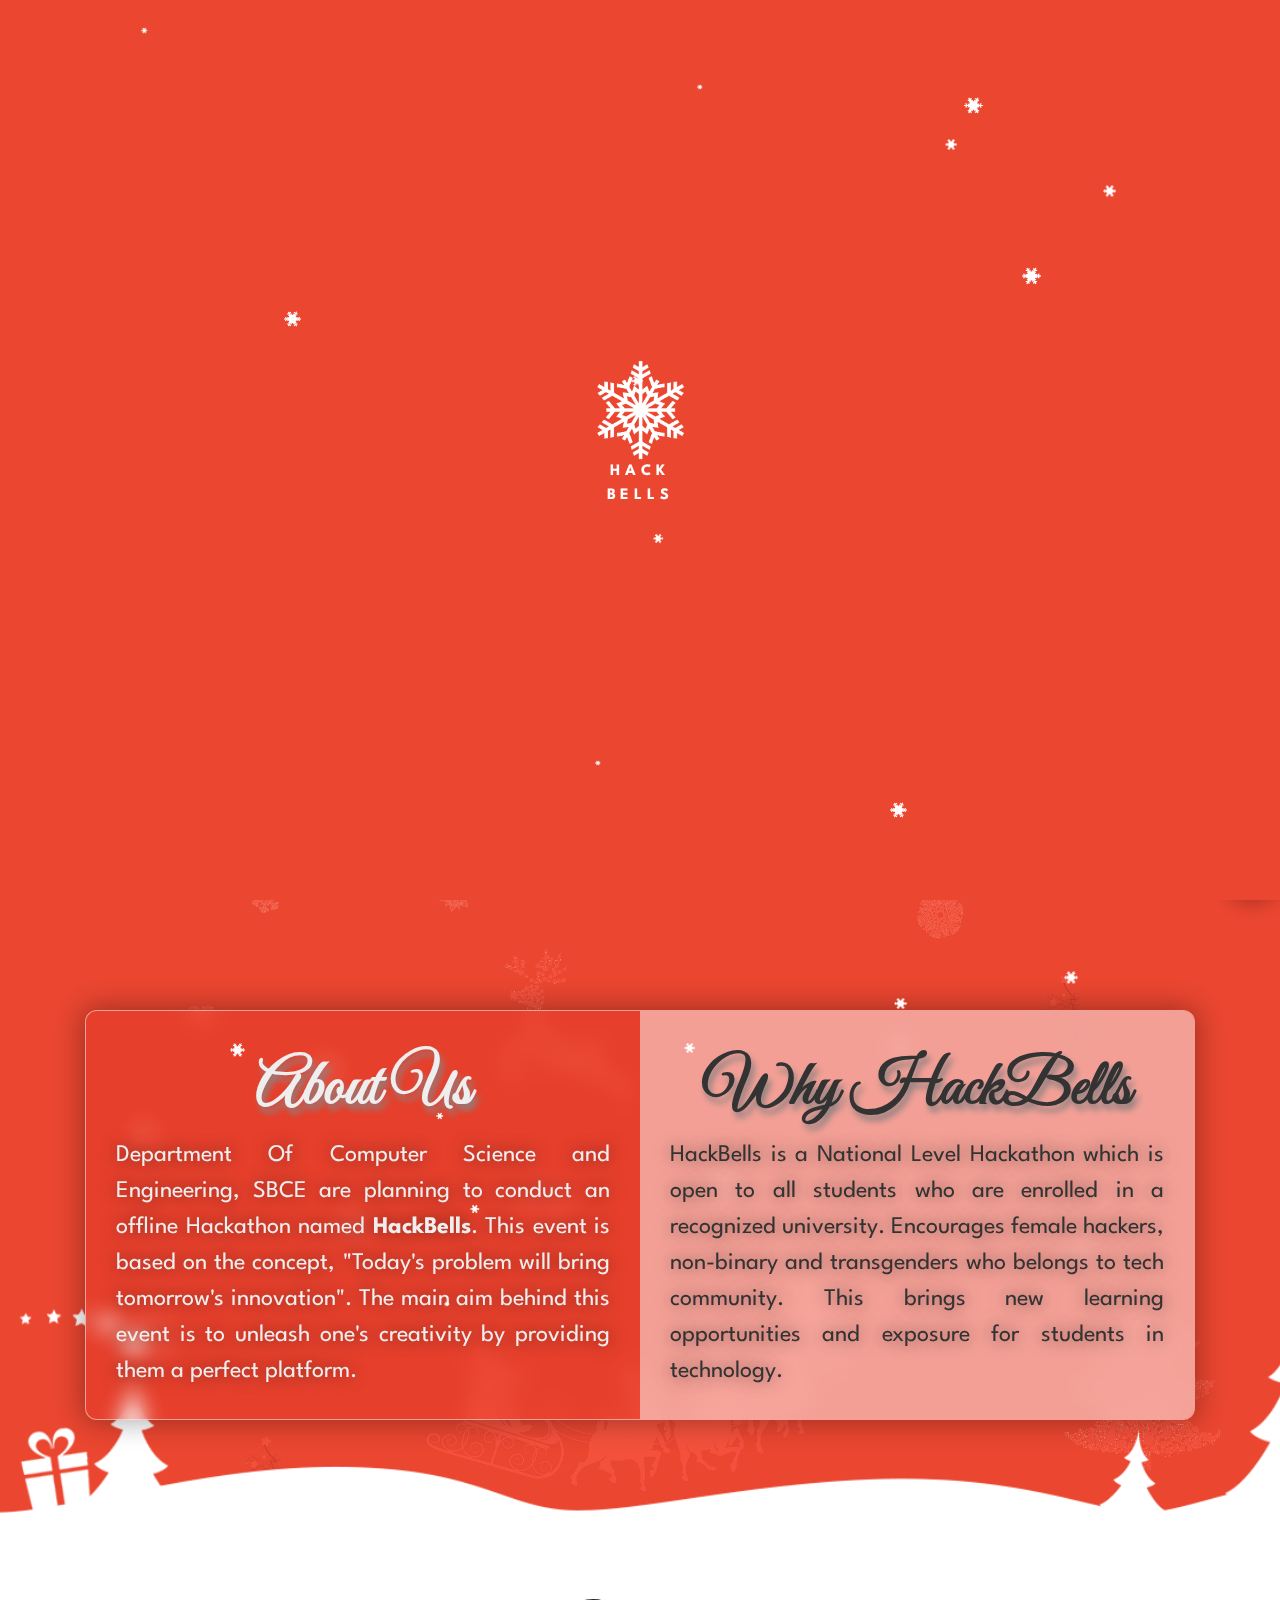
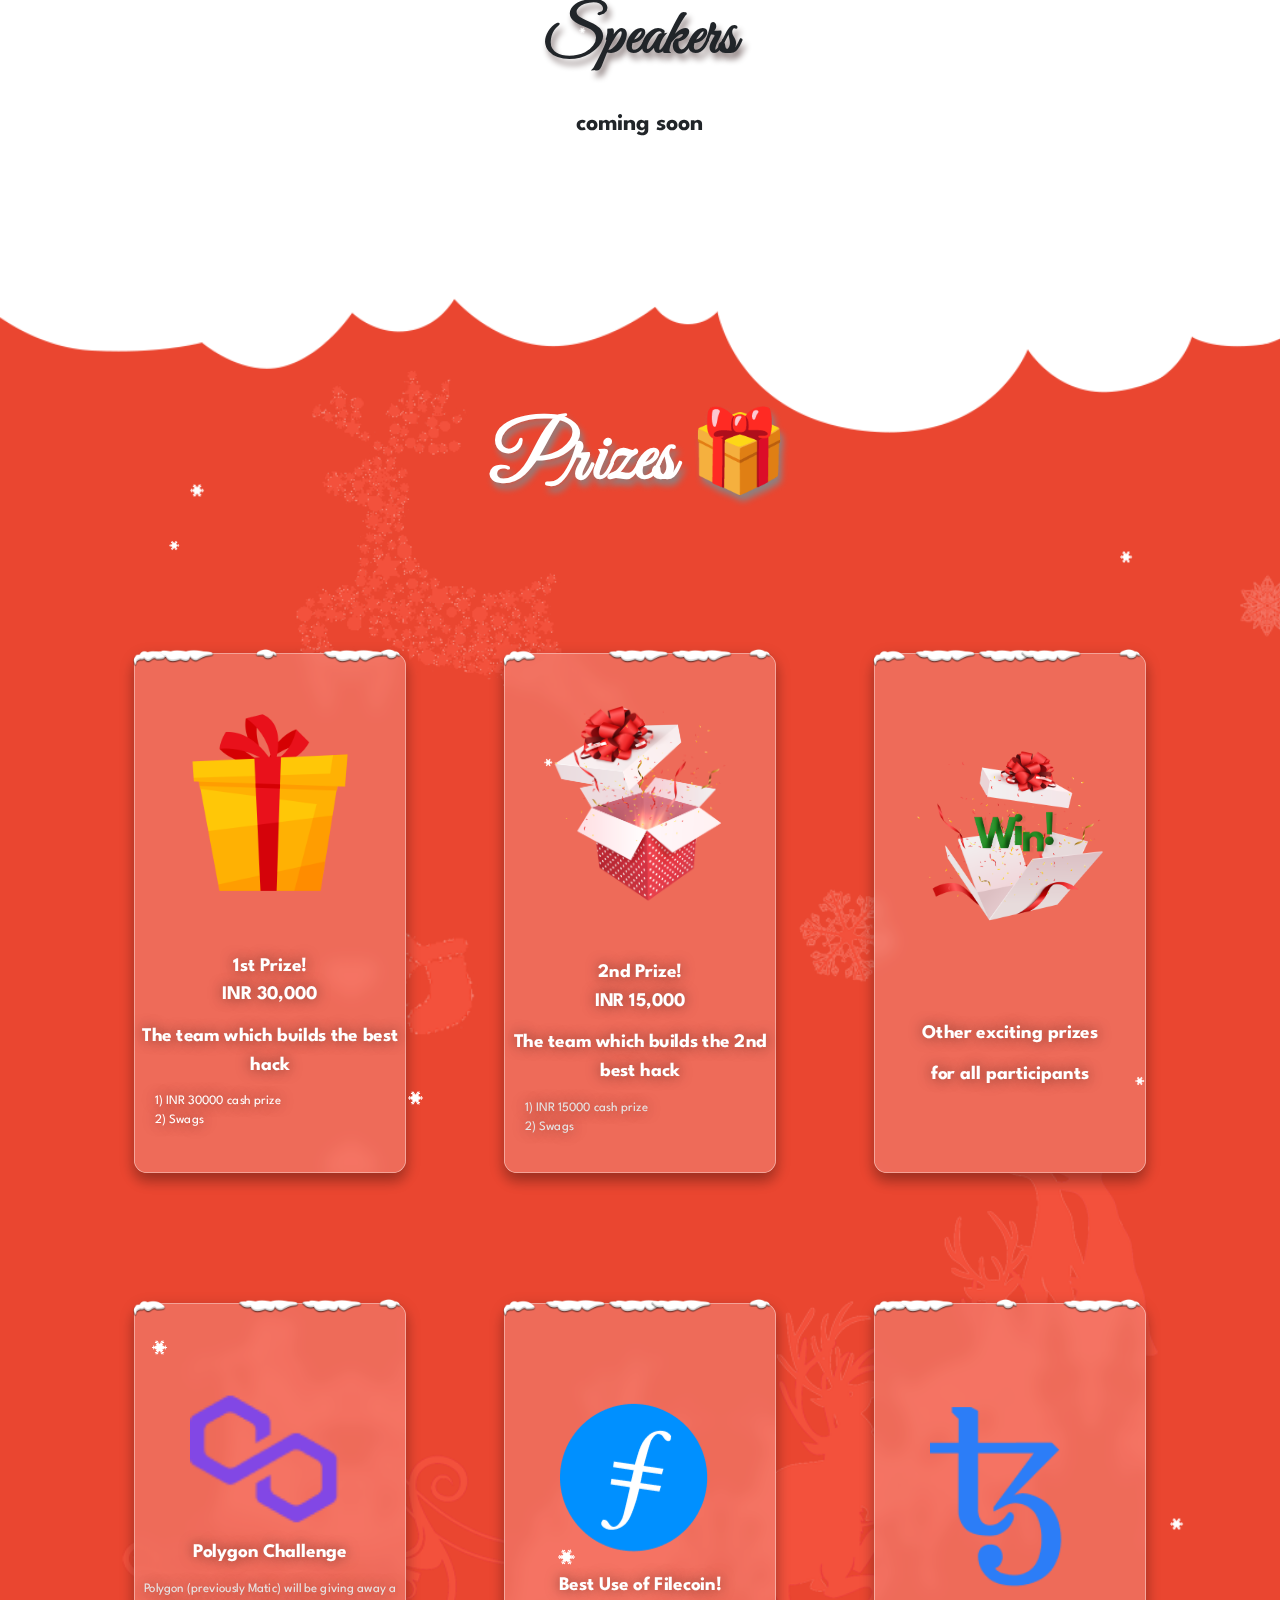
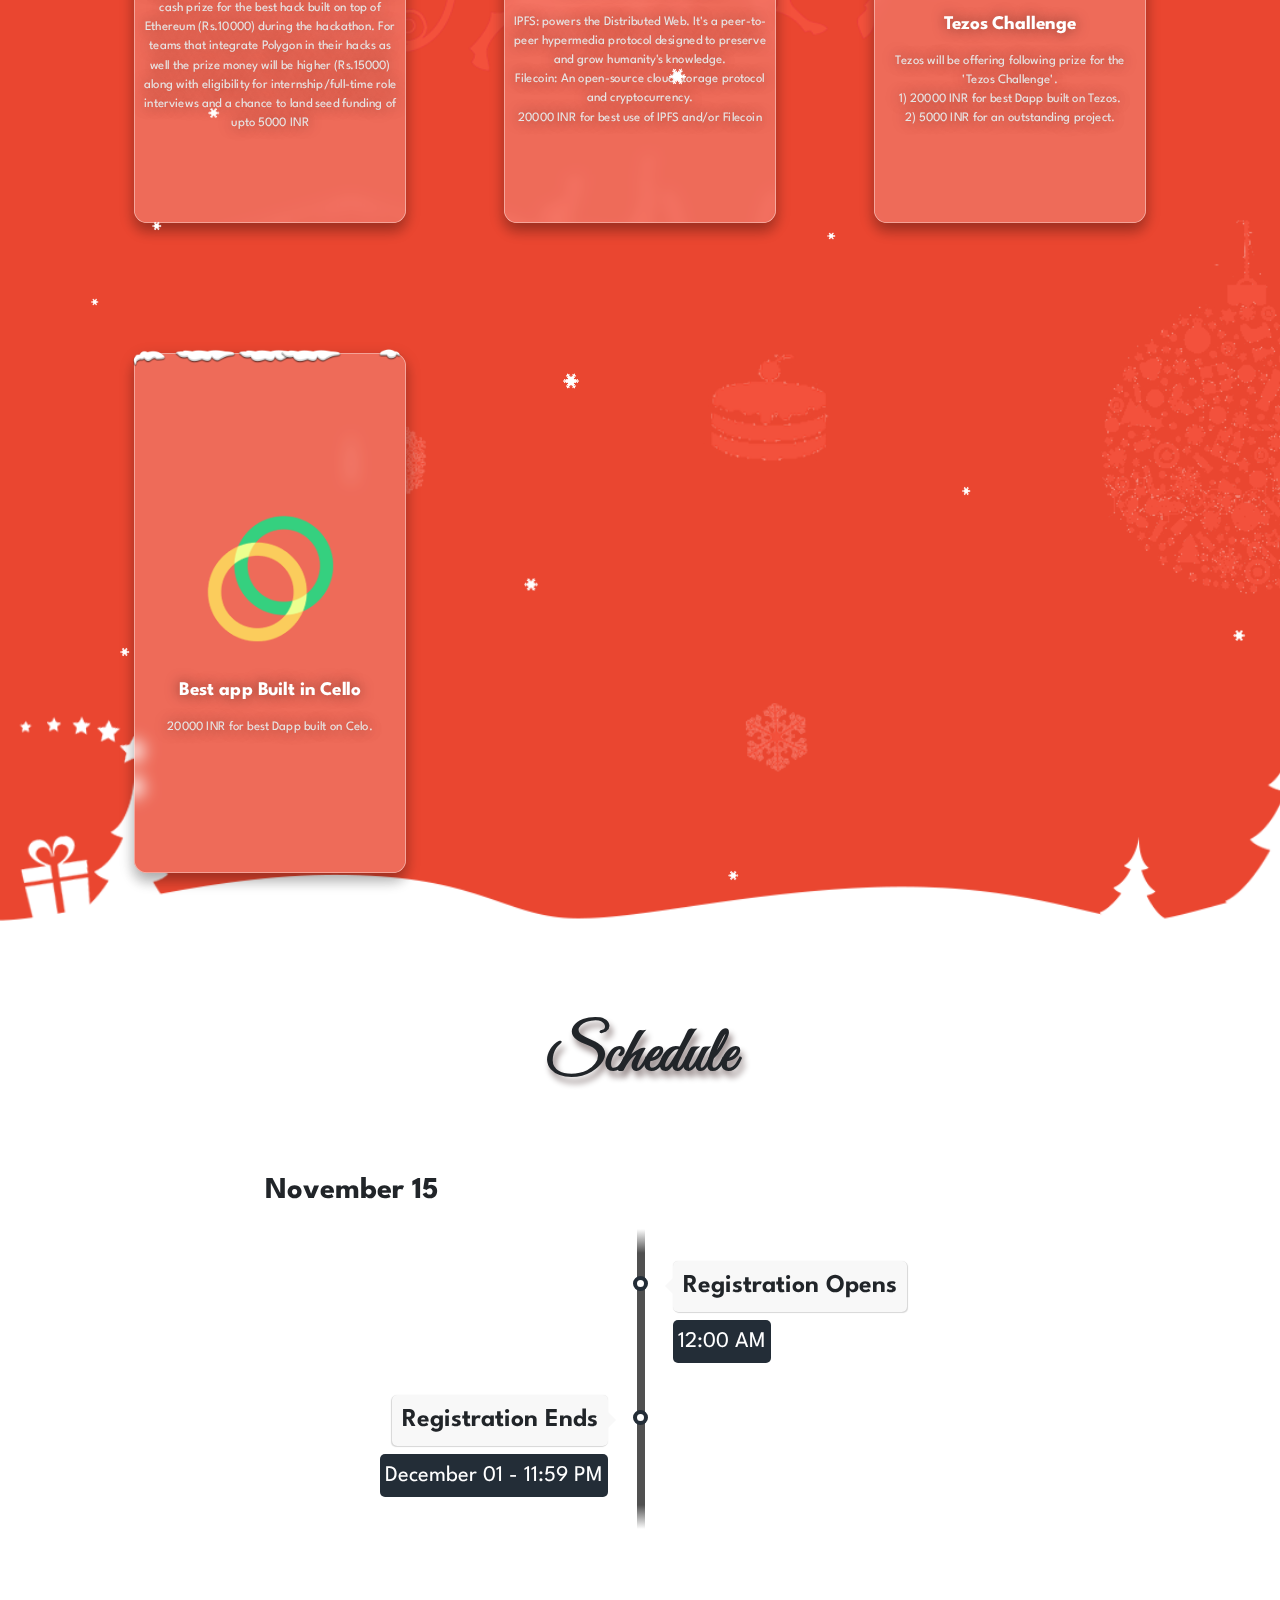
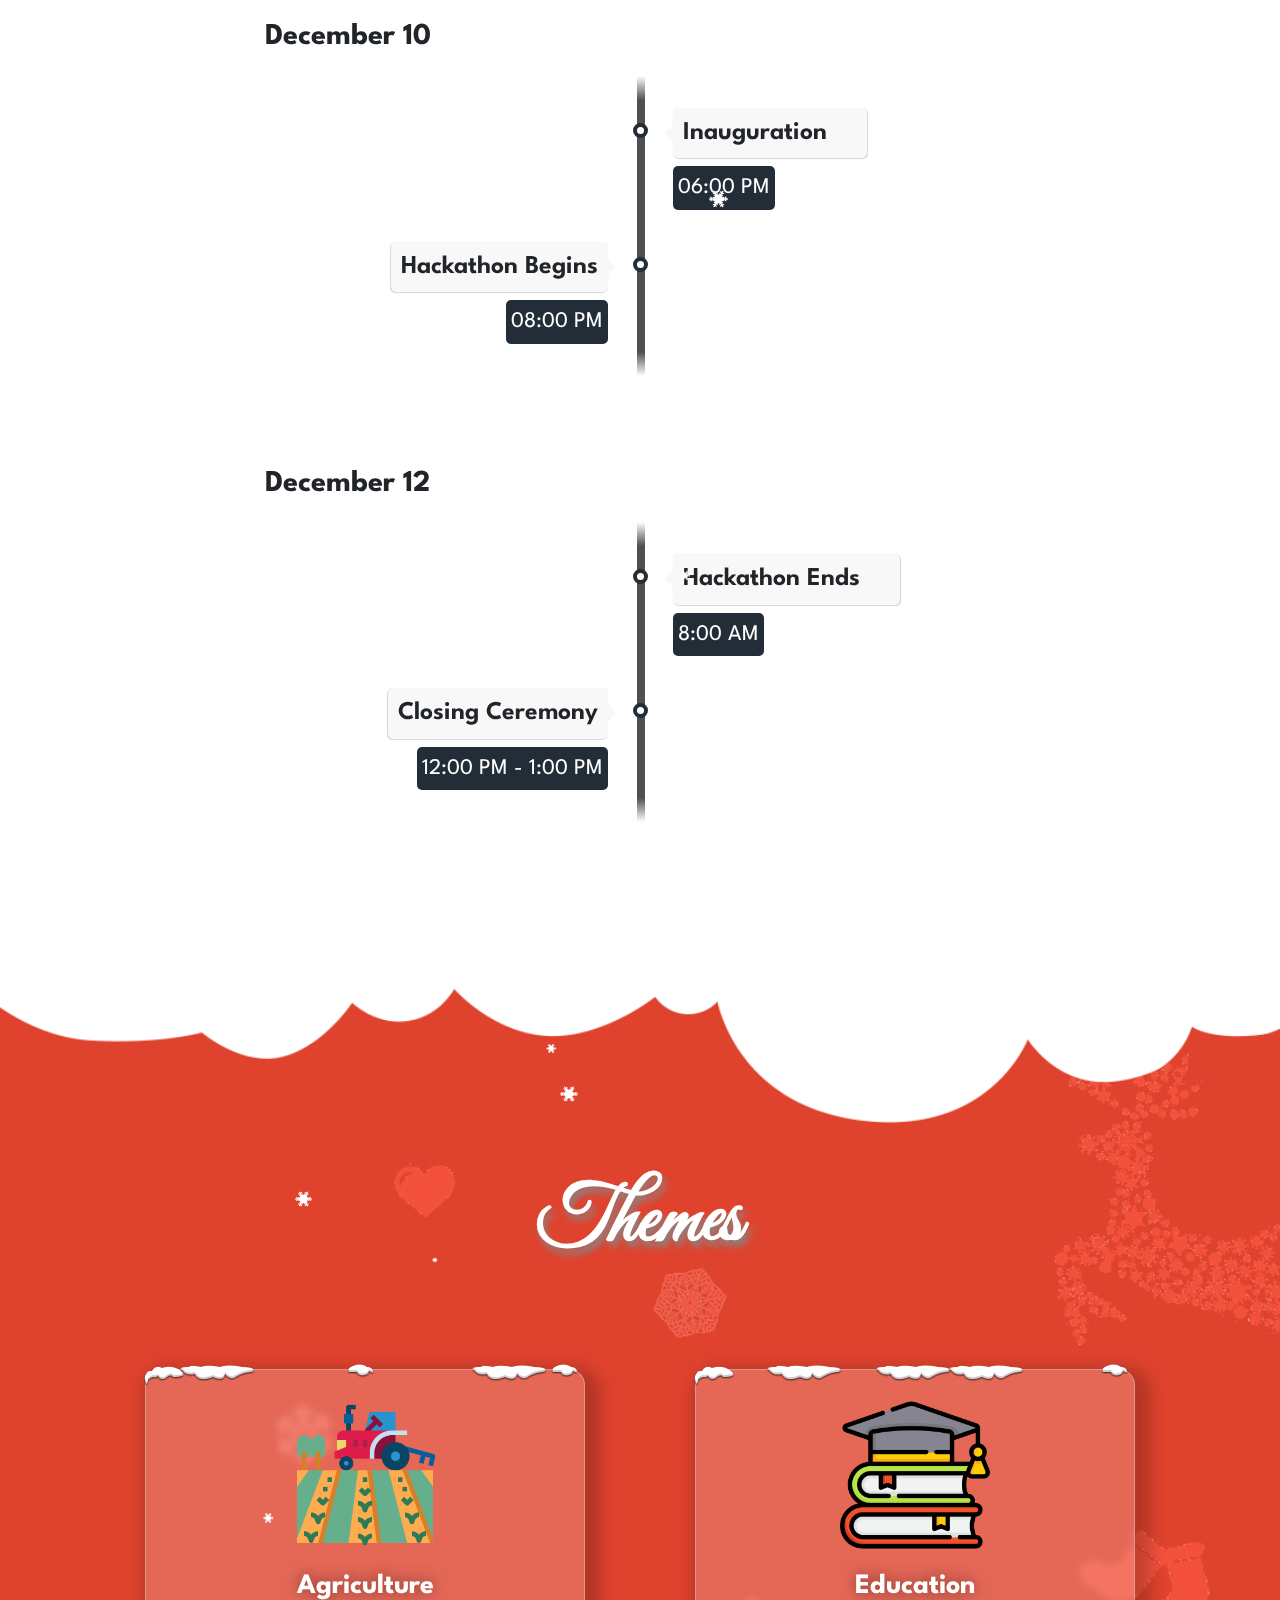
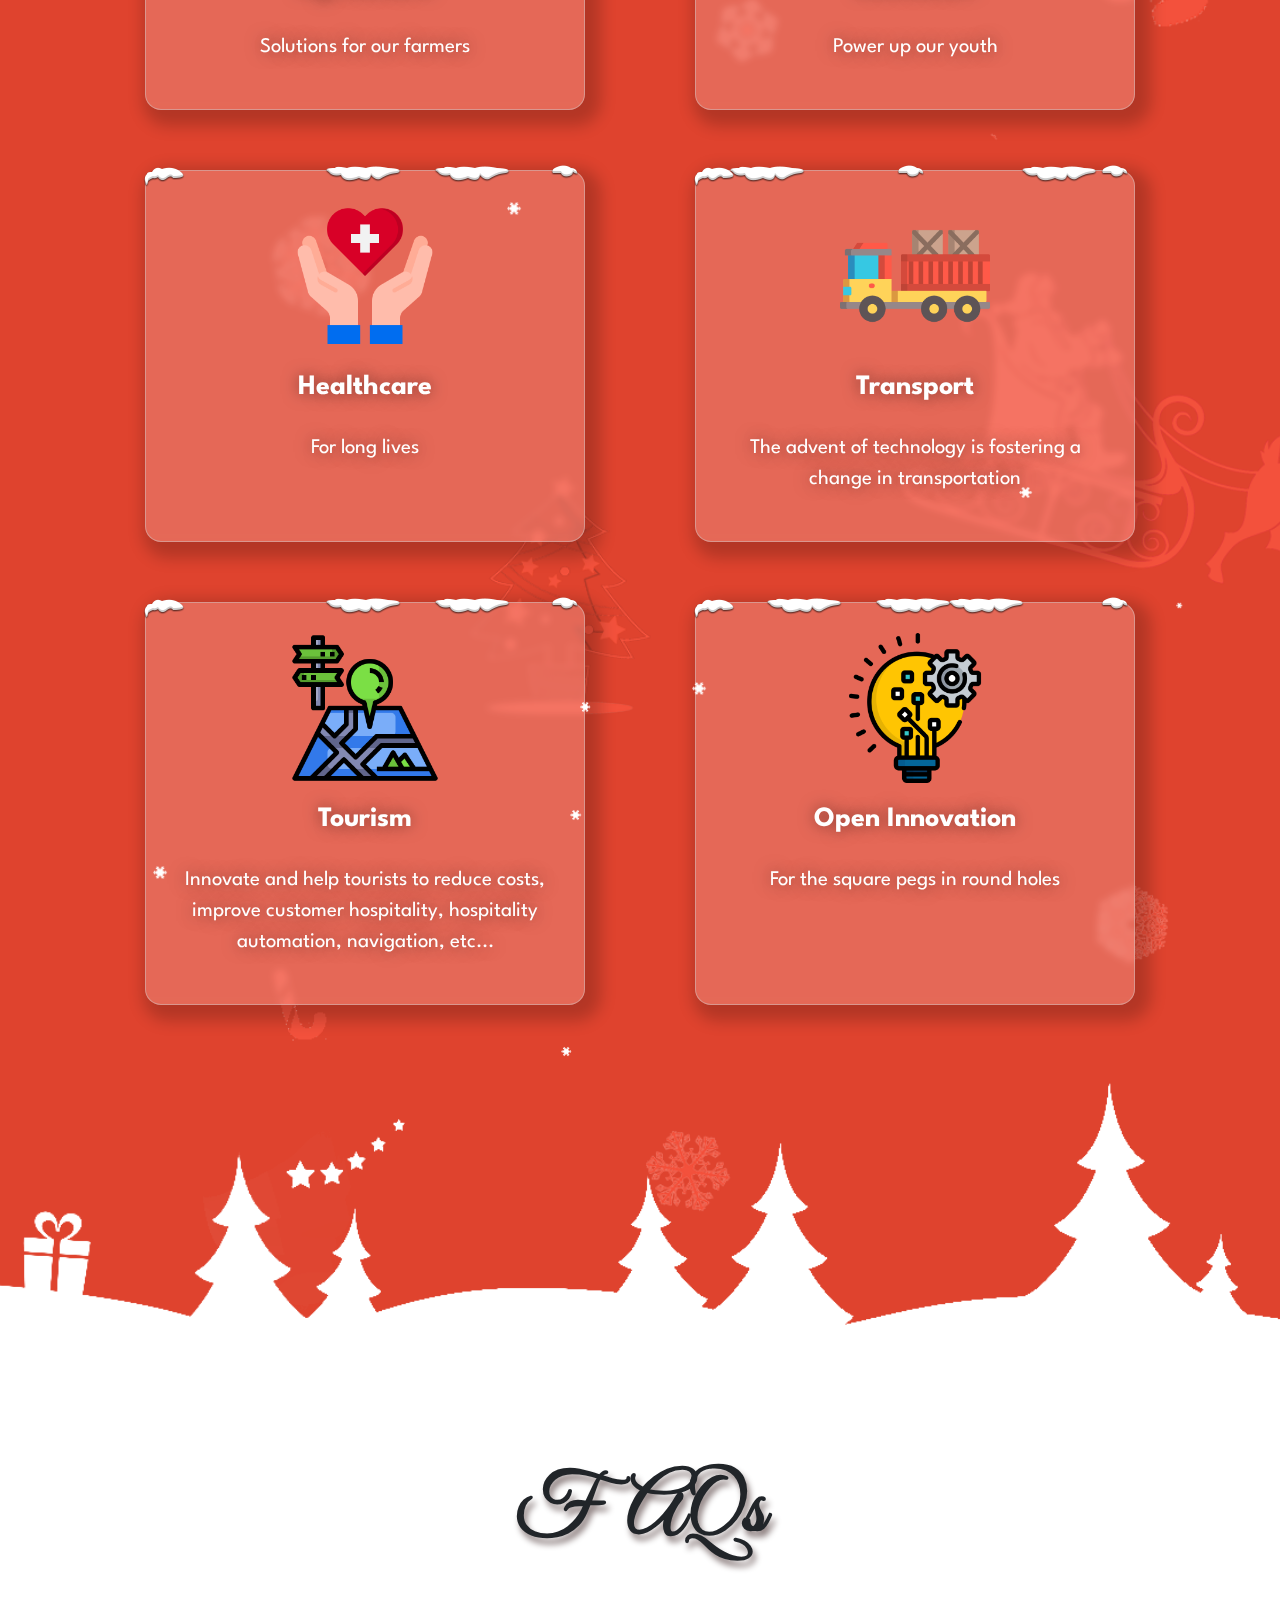
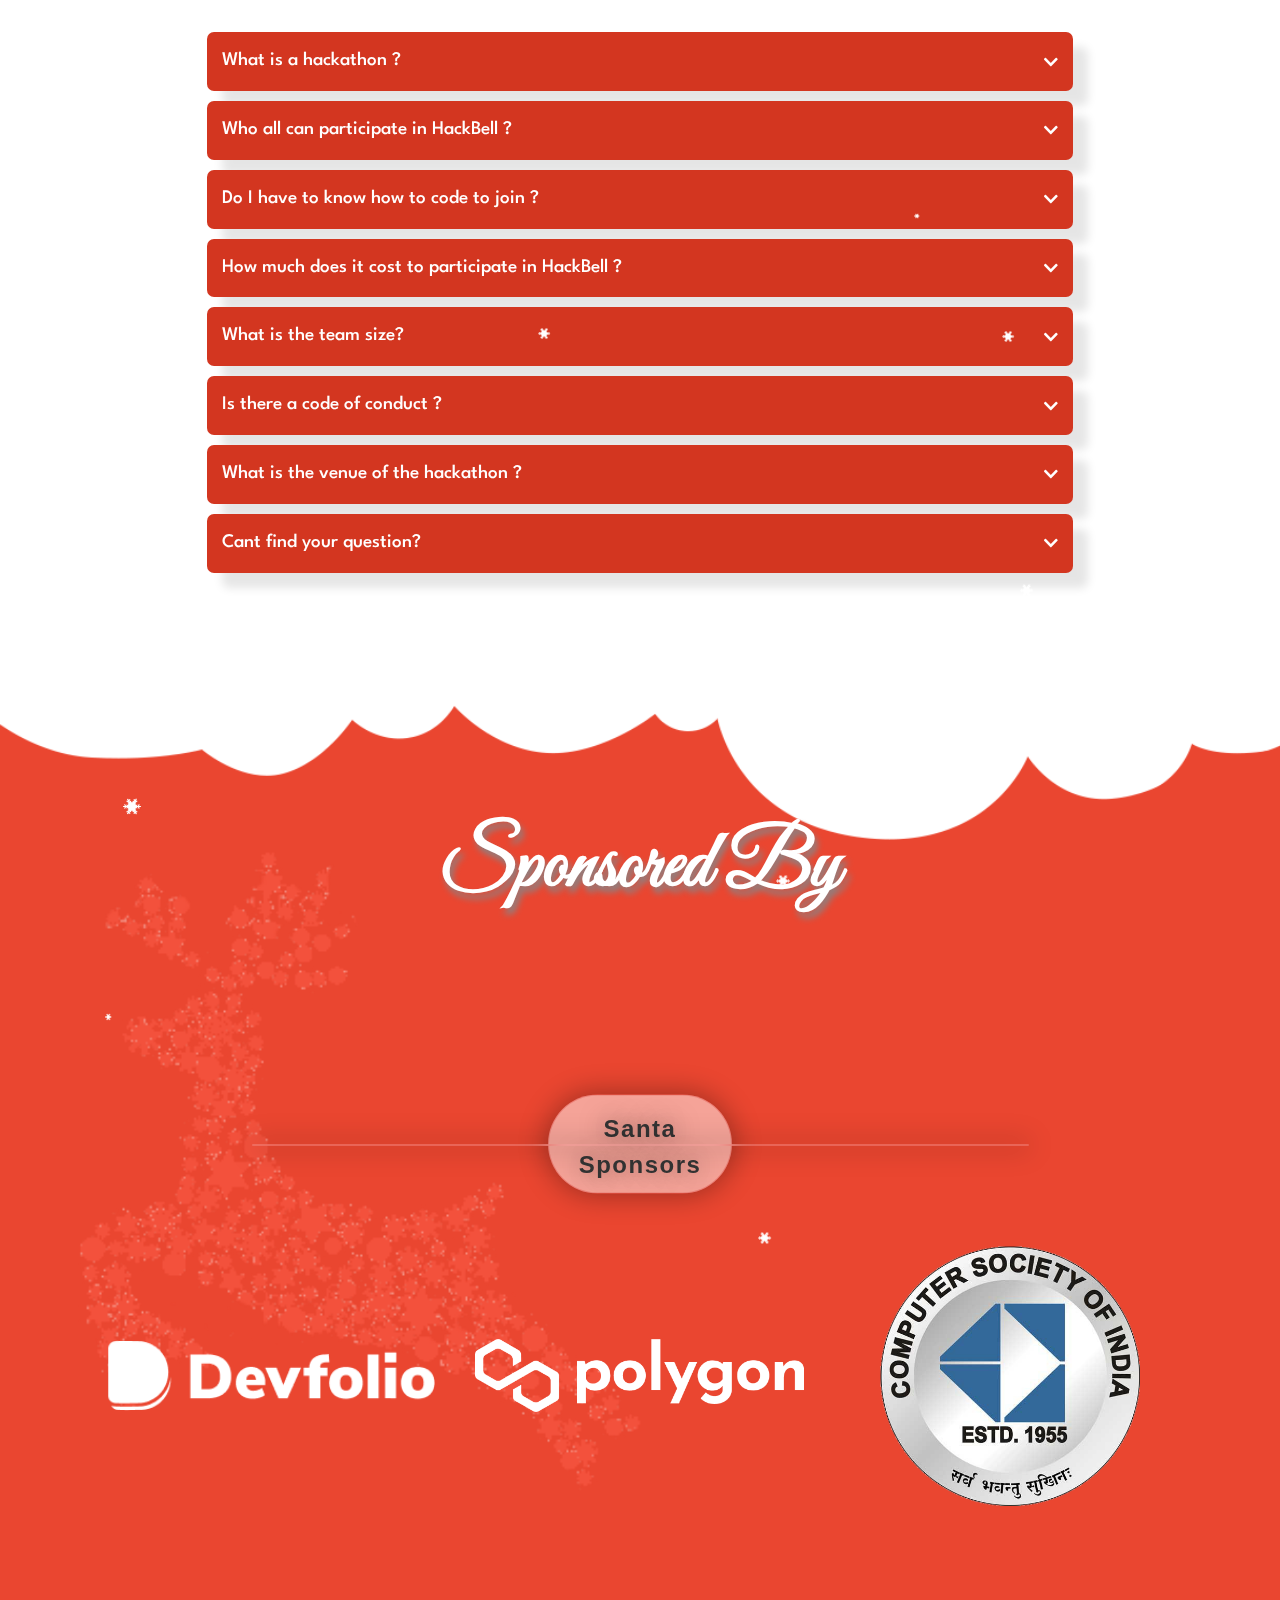
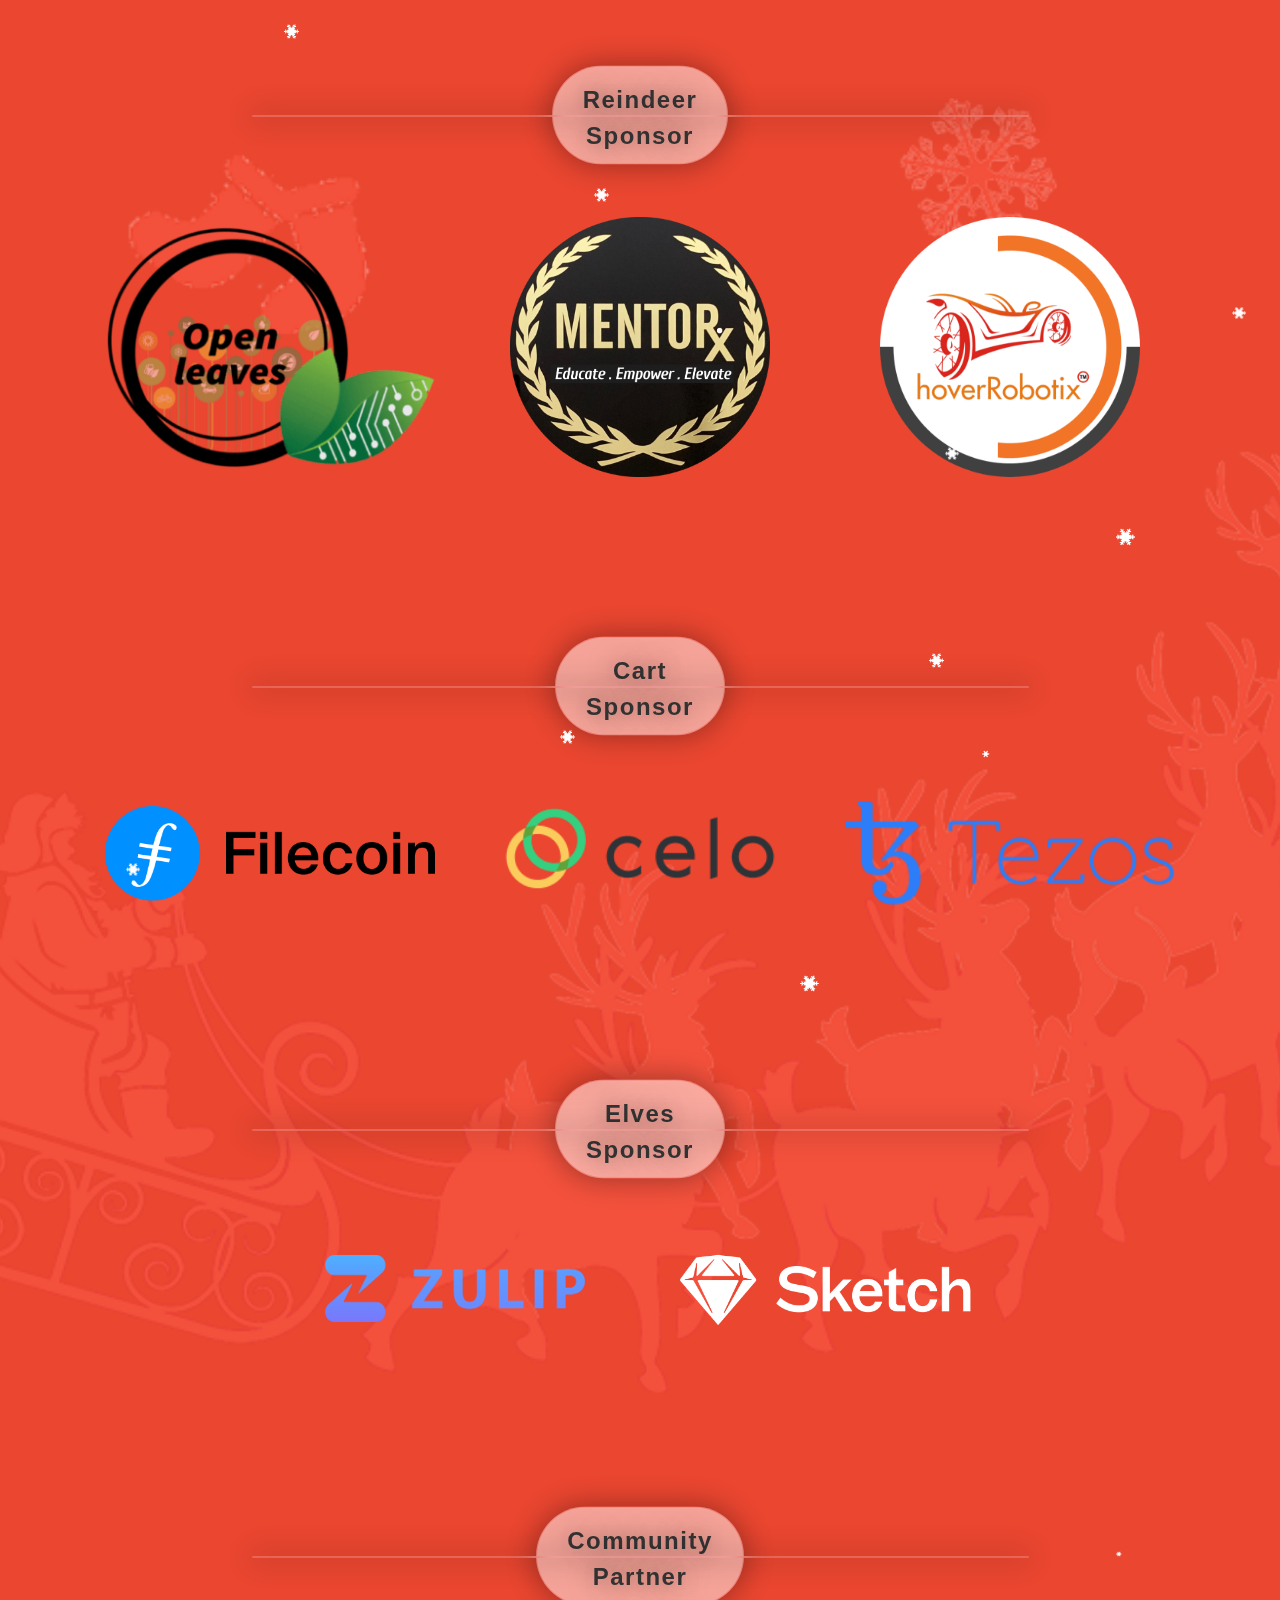
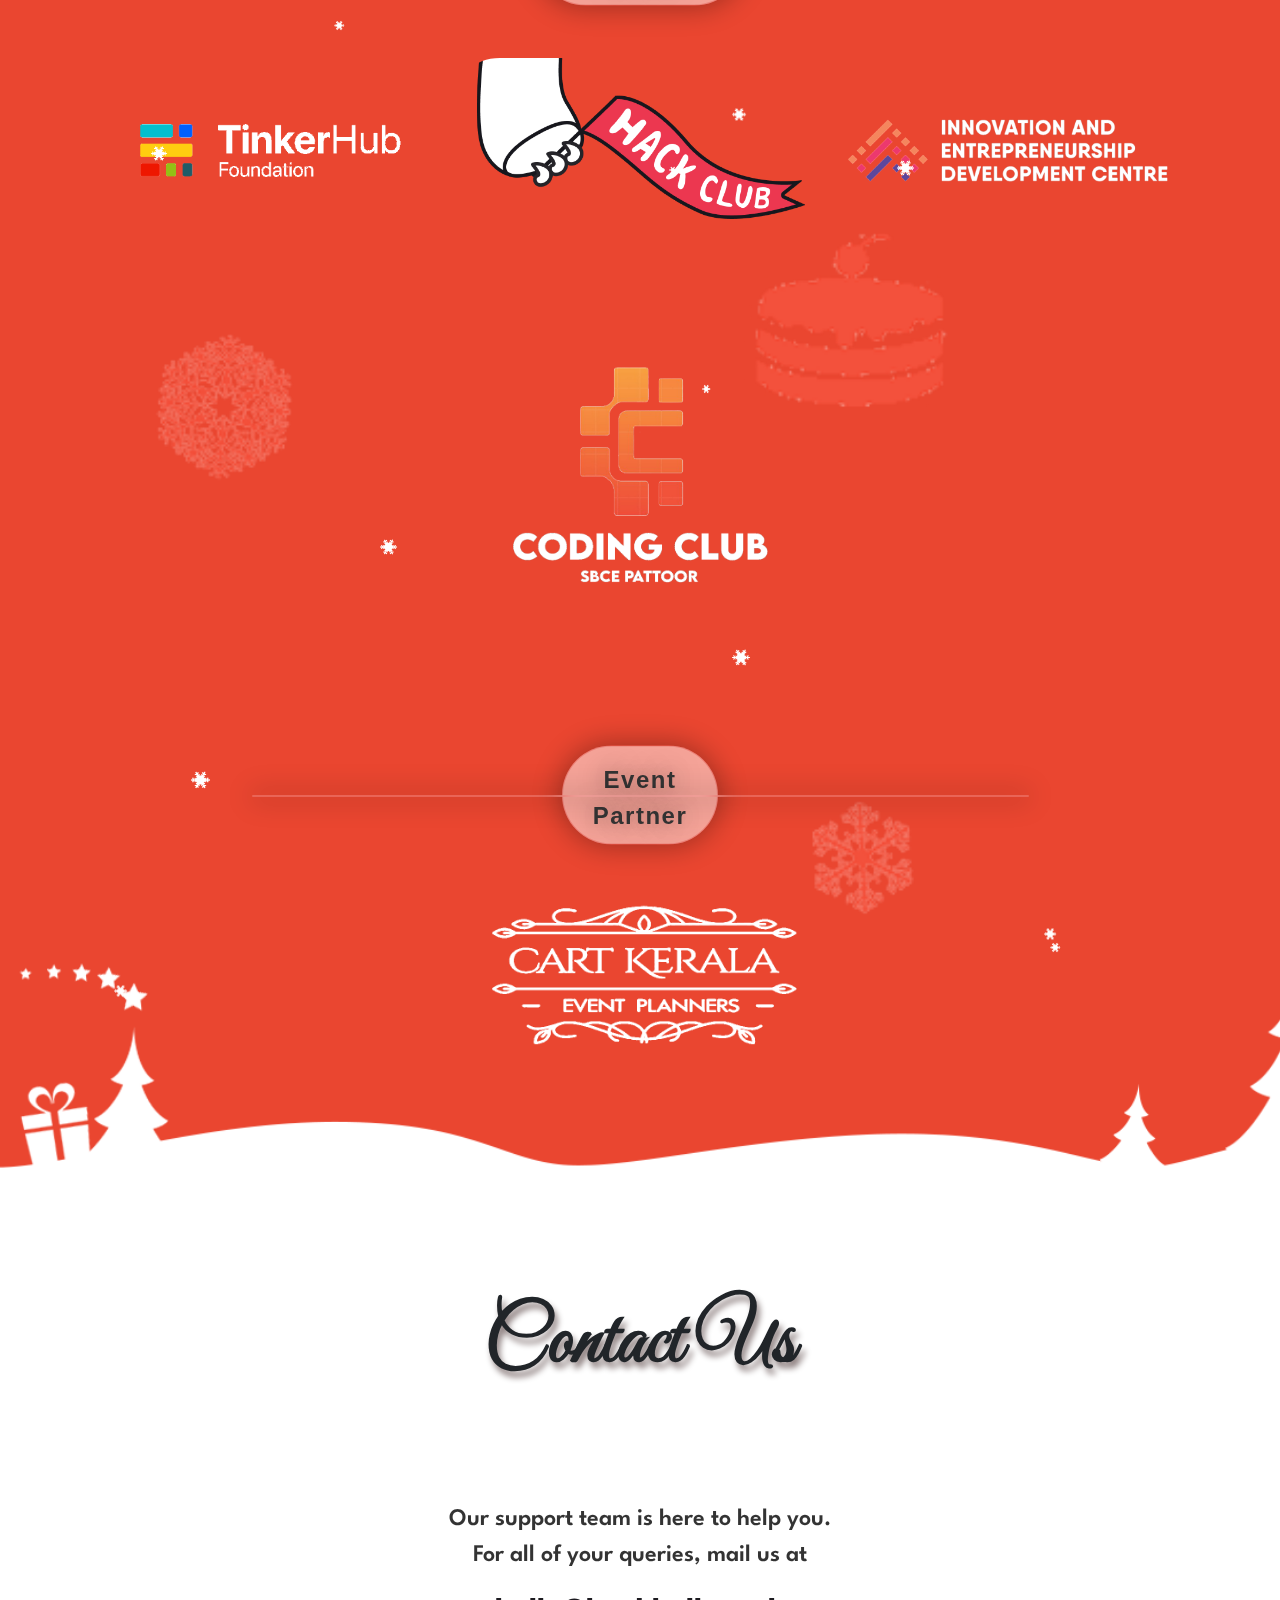
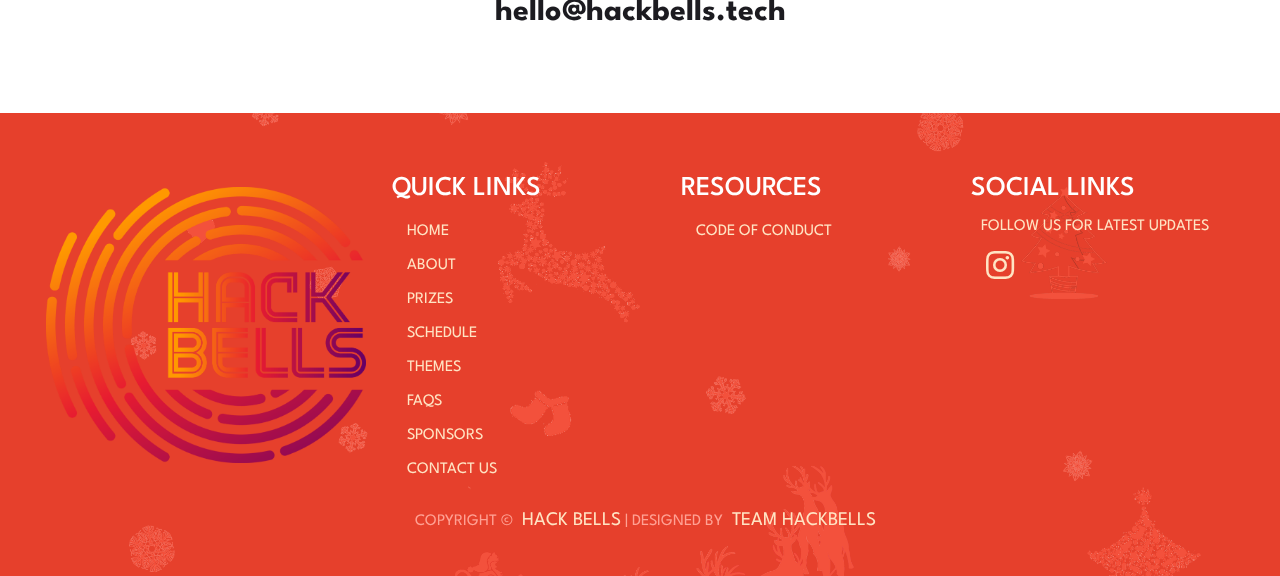
==== commit 3098ef94: "error update" ====
--- a/index.html
+++ b/index.html
@@ -204,11 +204,10 @@
 				<div class="row first">
 					<div class="col-md-8">
 						<div class="title">Speakers</div>
-						<div class="speaker-items-main">
-							<div class="speaker">
-								<img src="" alt="speaker">
-							</div>
-
+						<div class="content centered">
+							<div class="centered">
+								coming soon
+							</div>
 						</div>
 					</div>
 				</div>
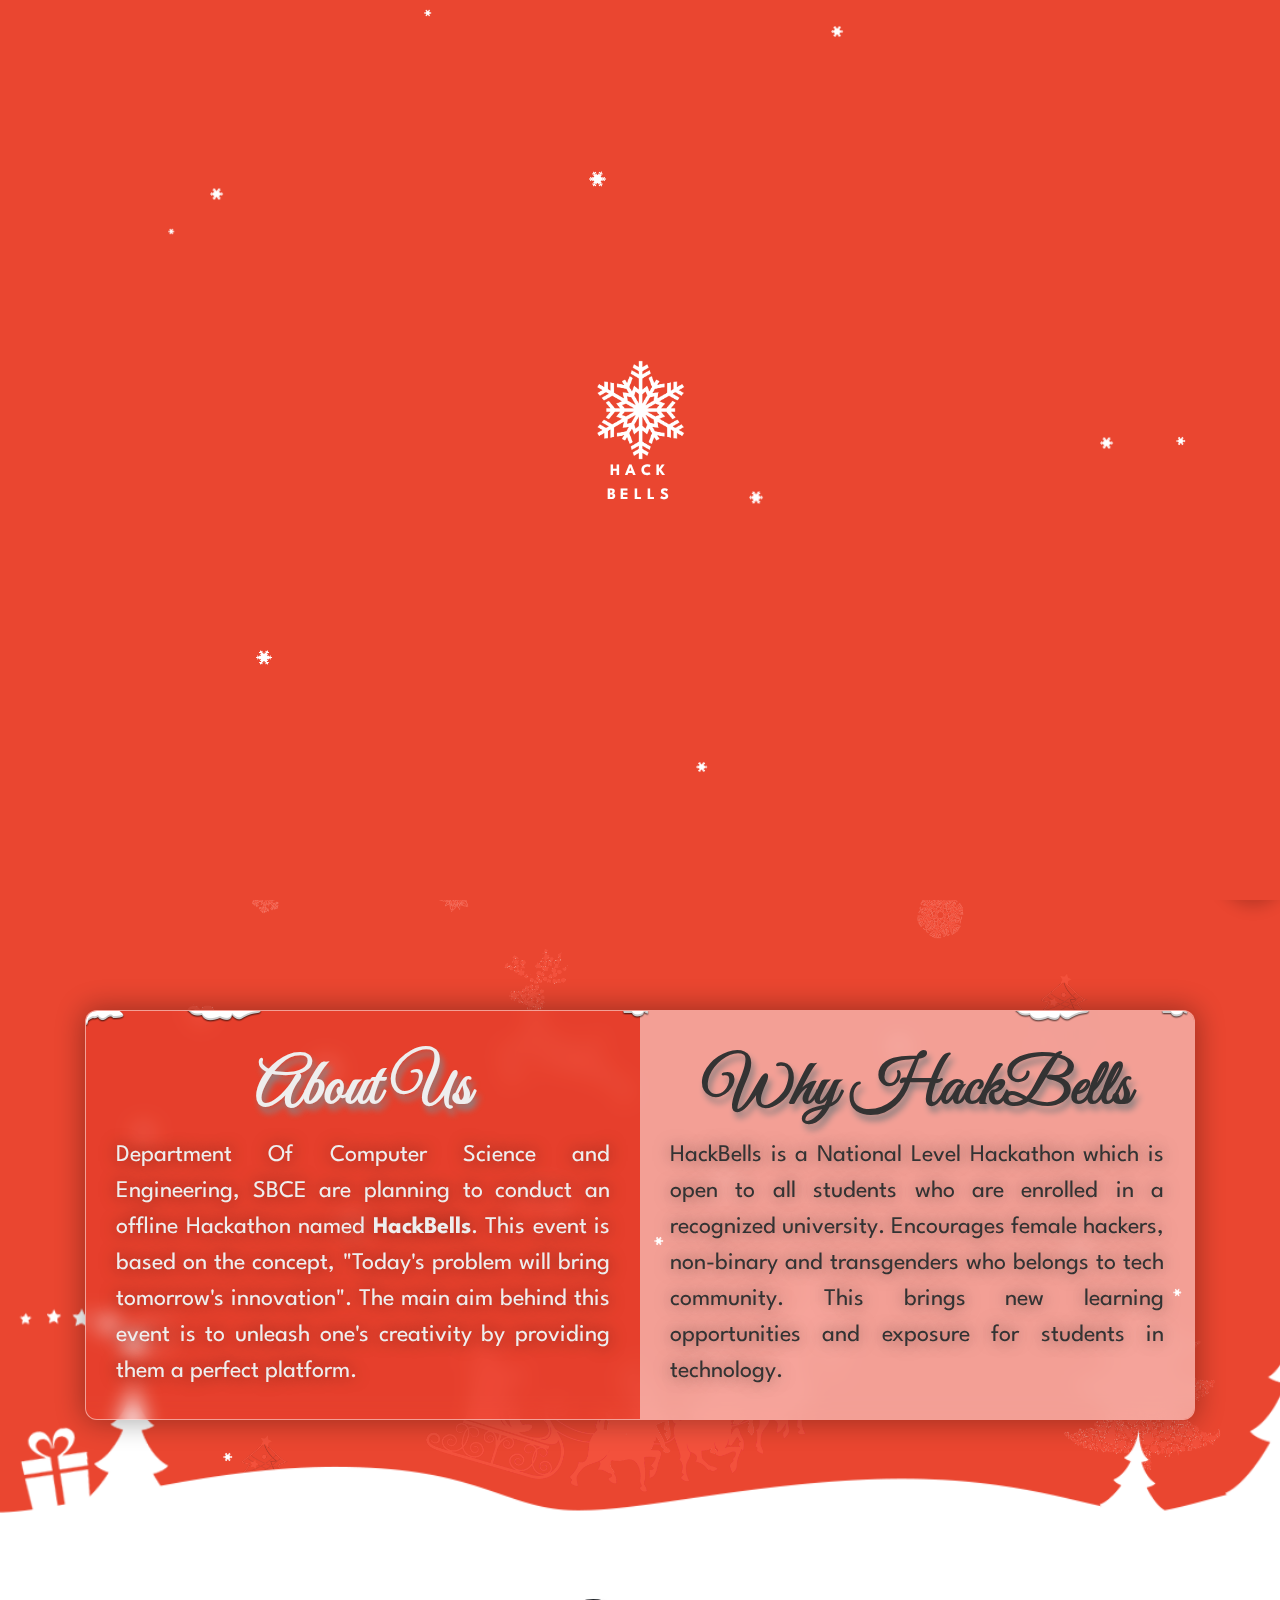
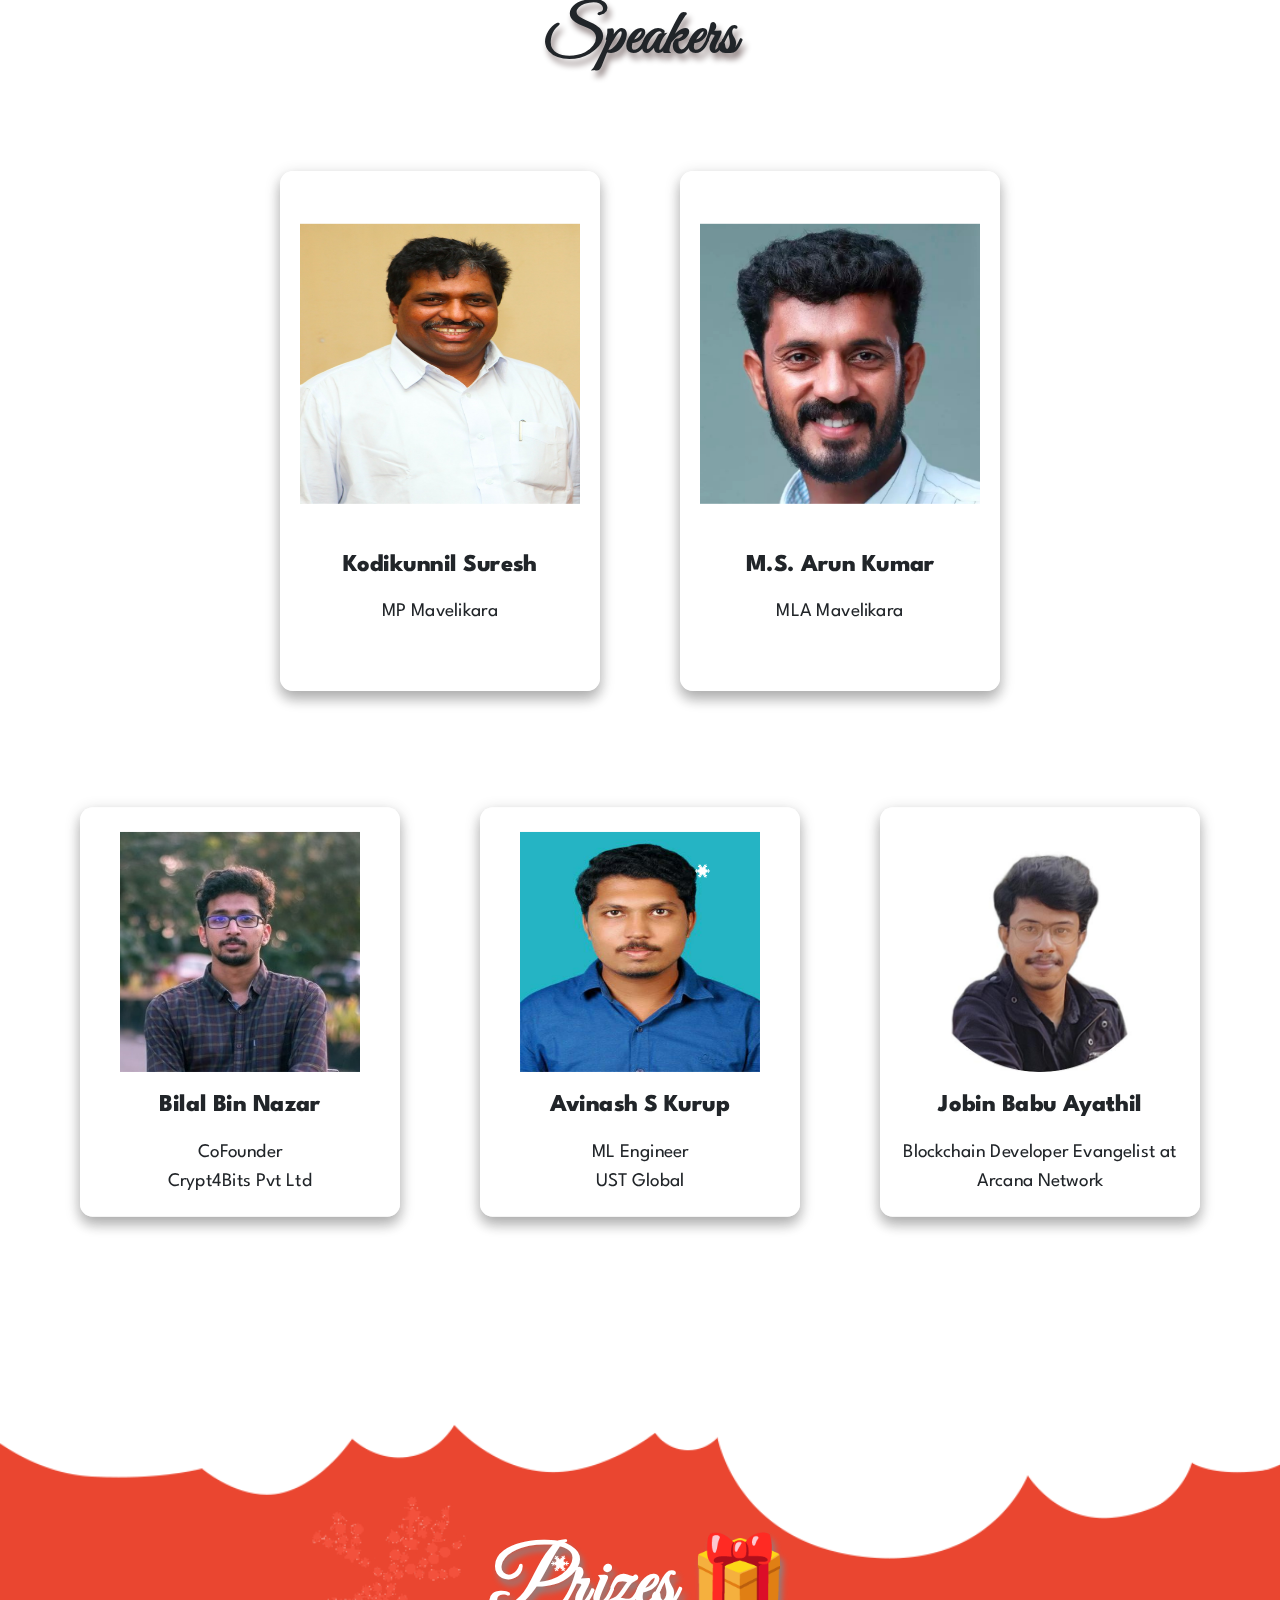
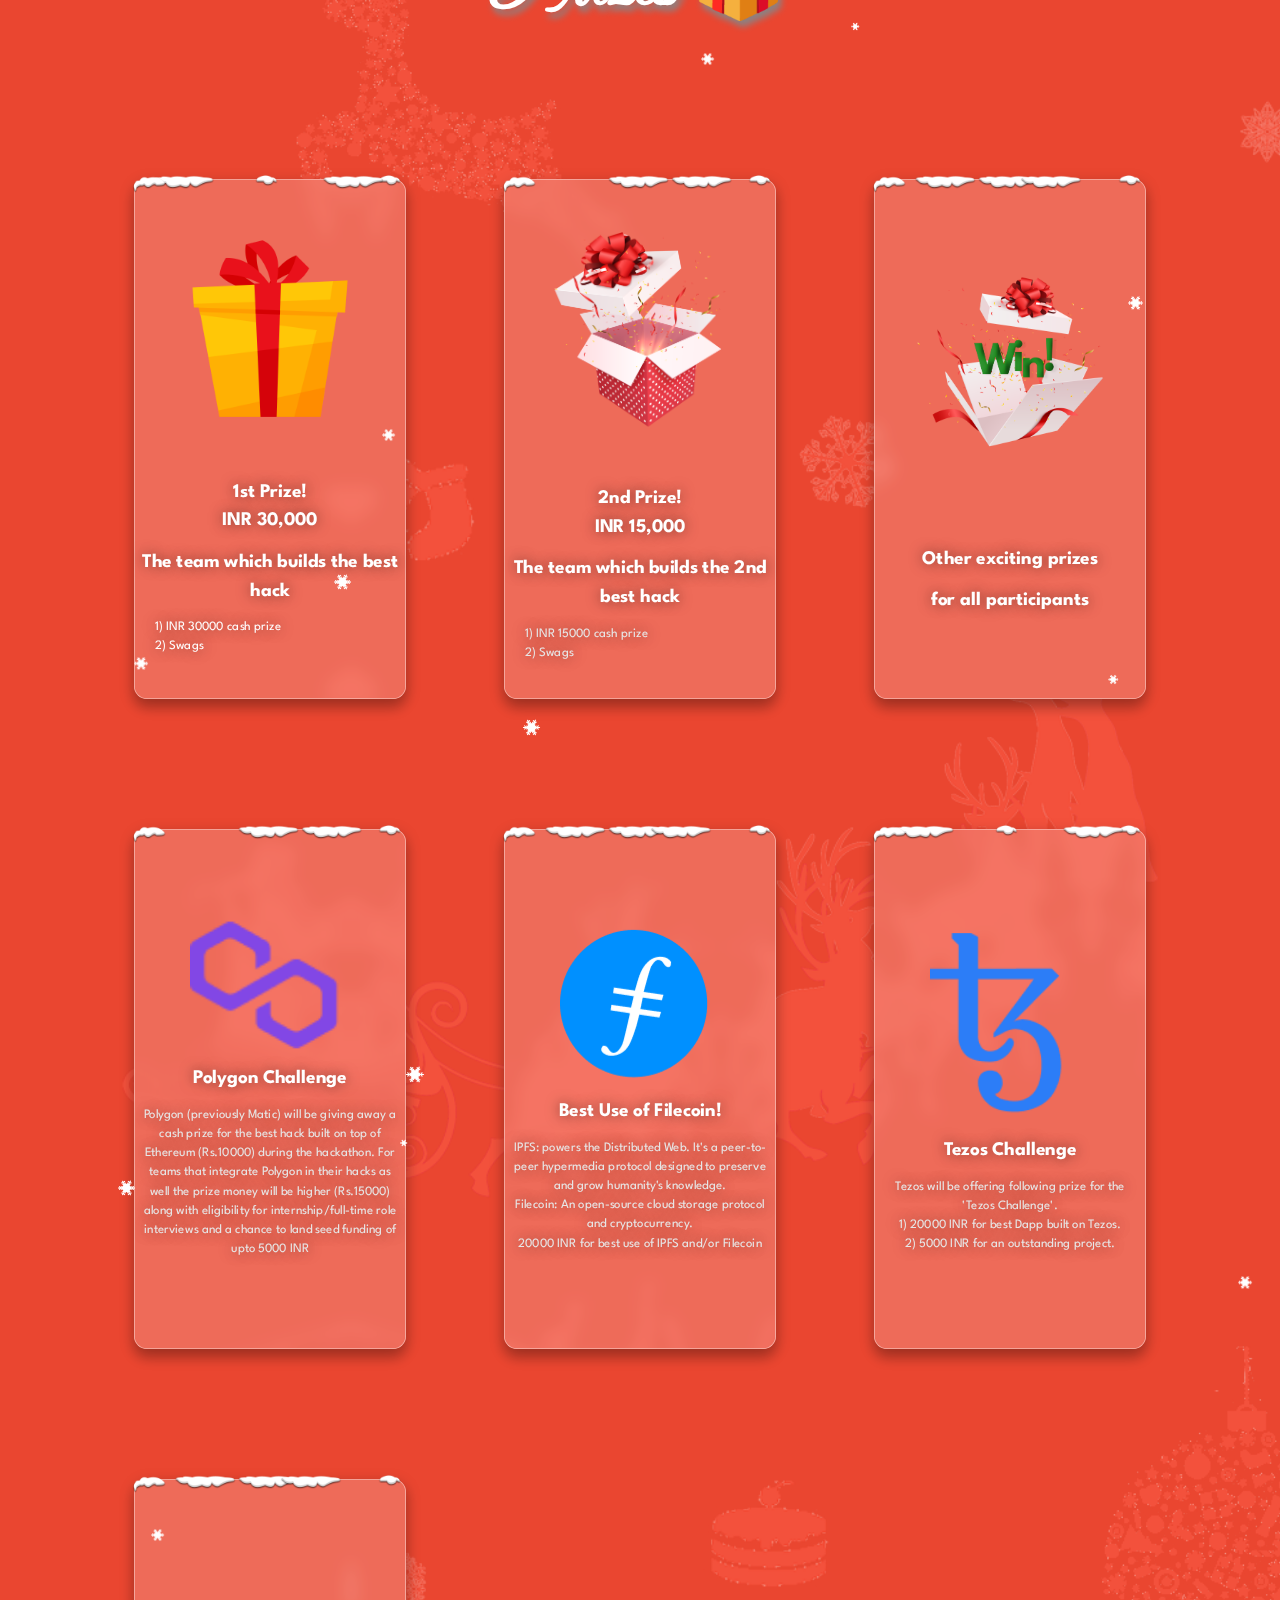
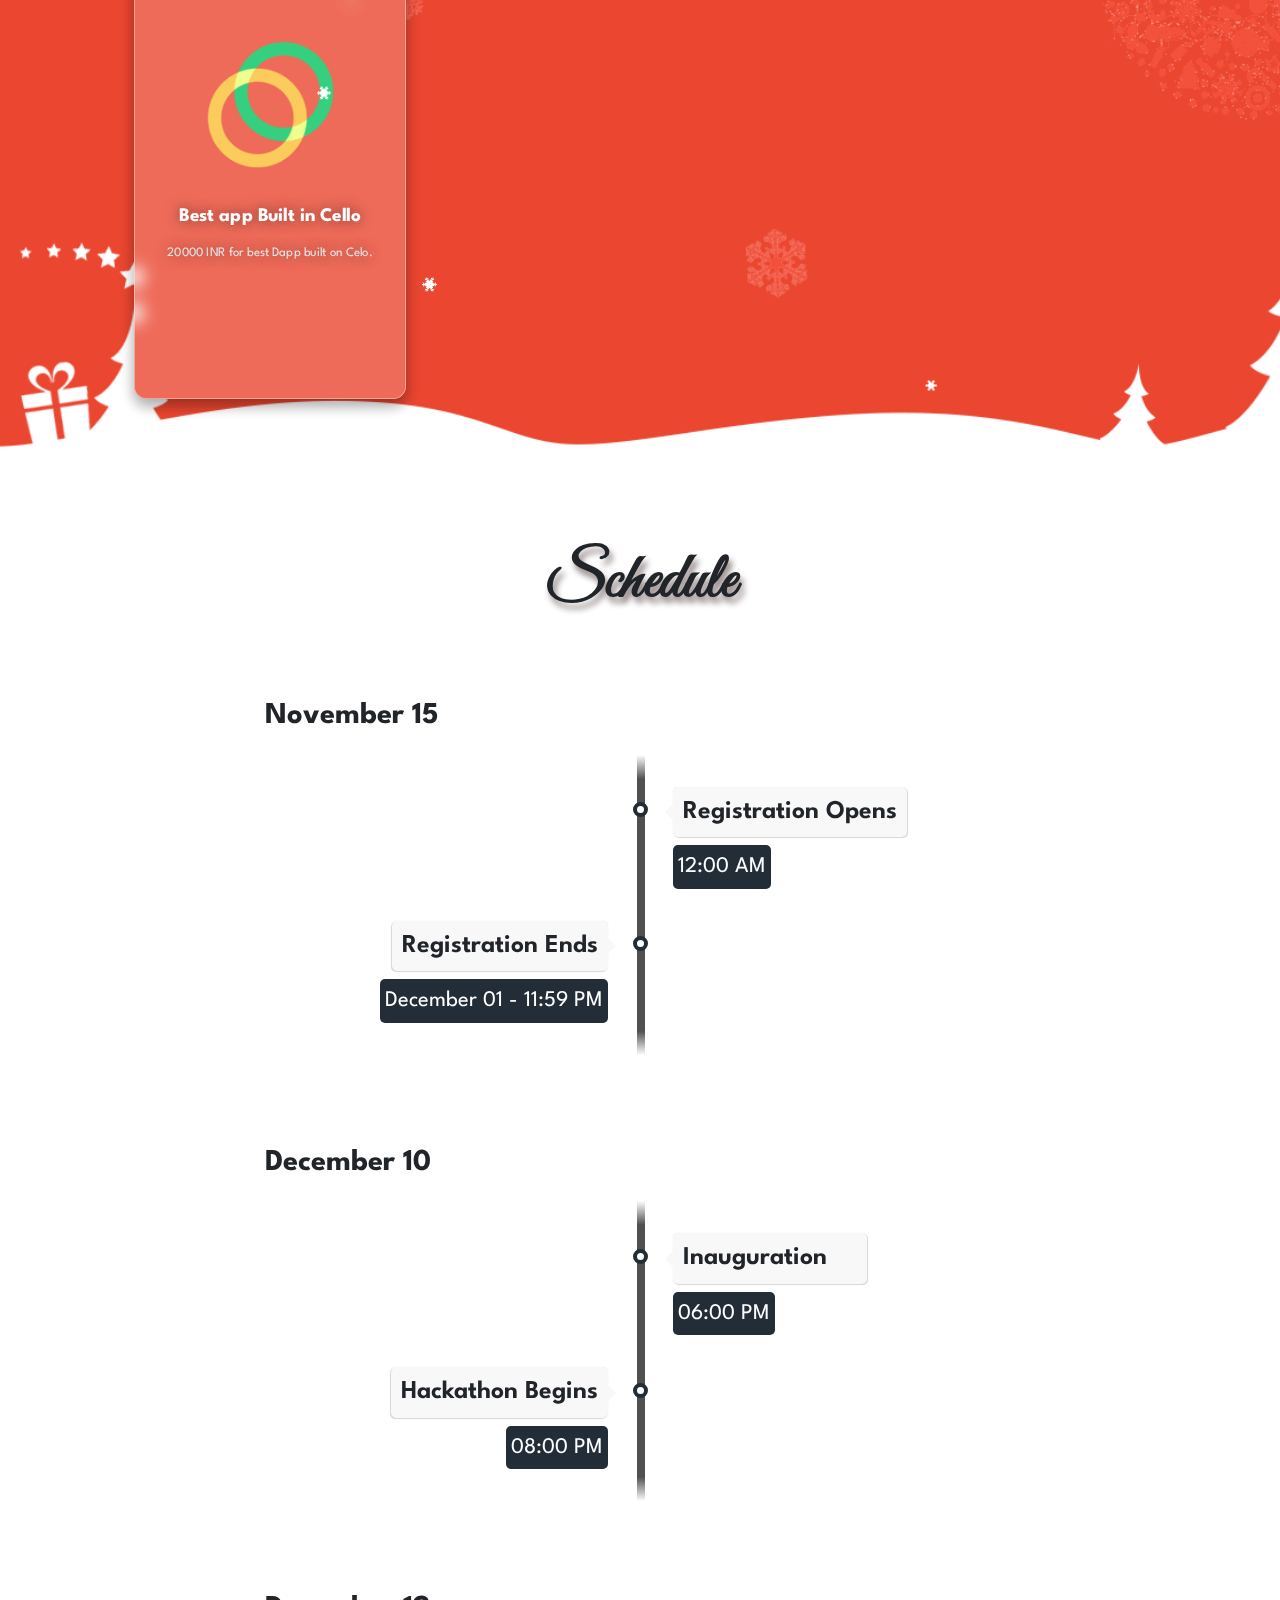
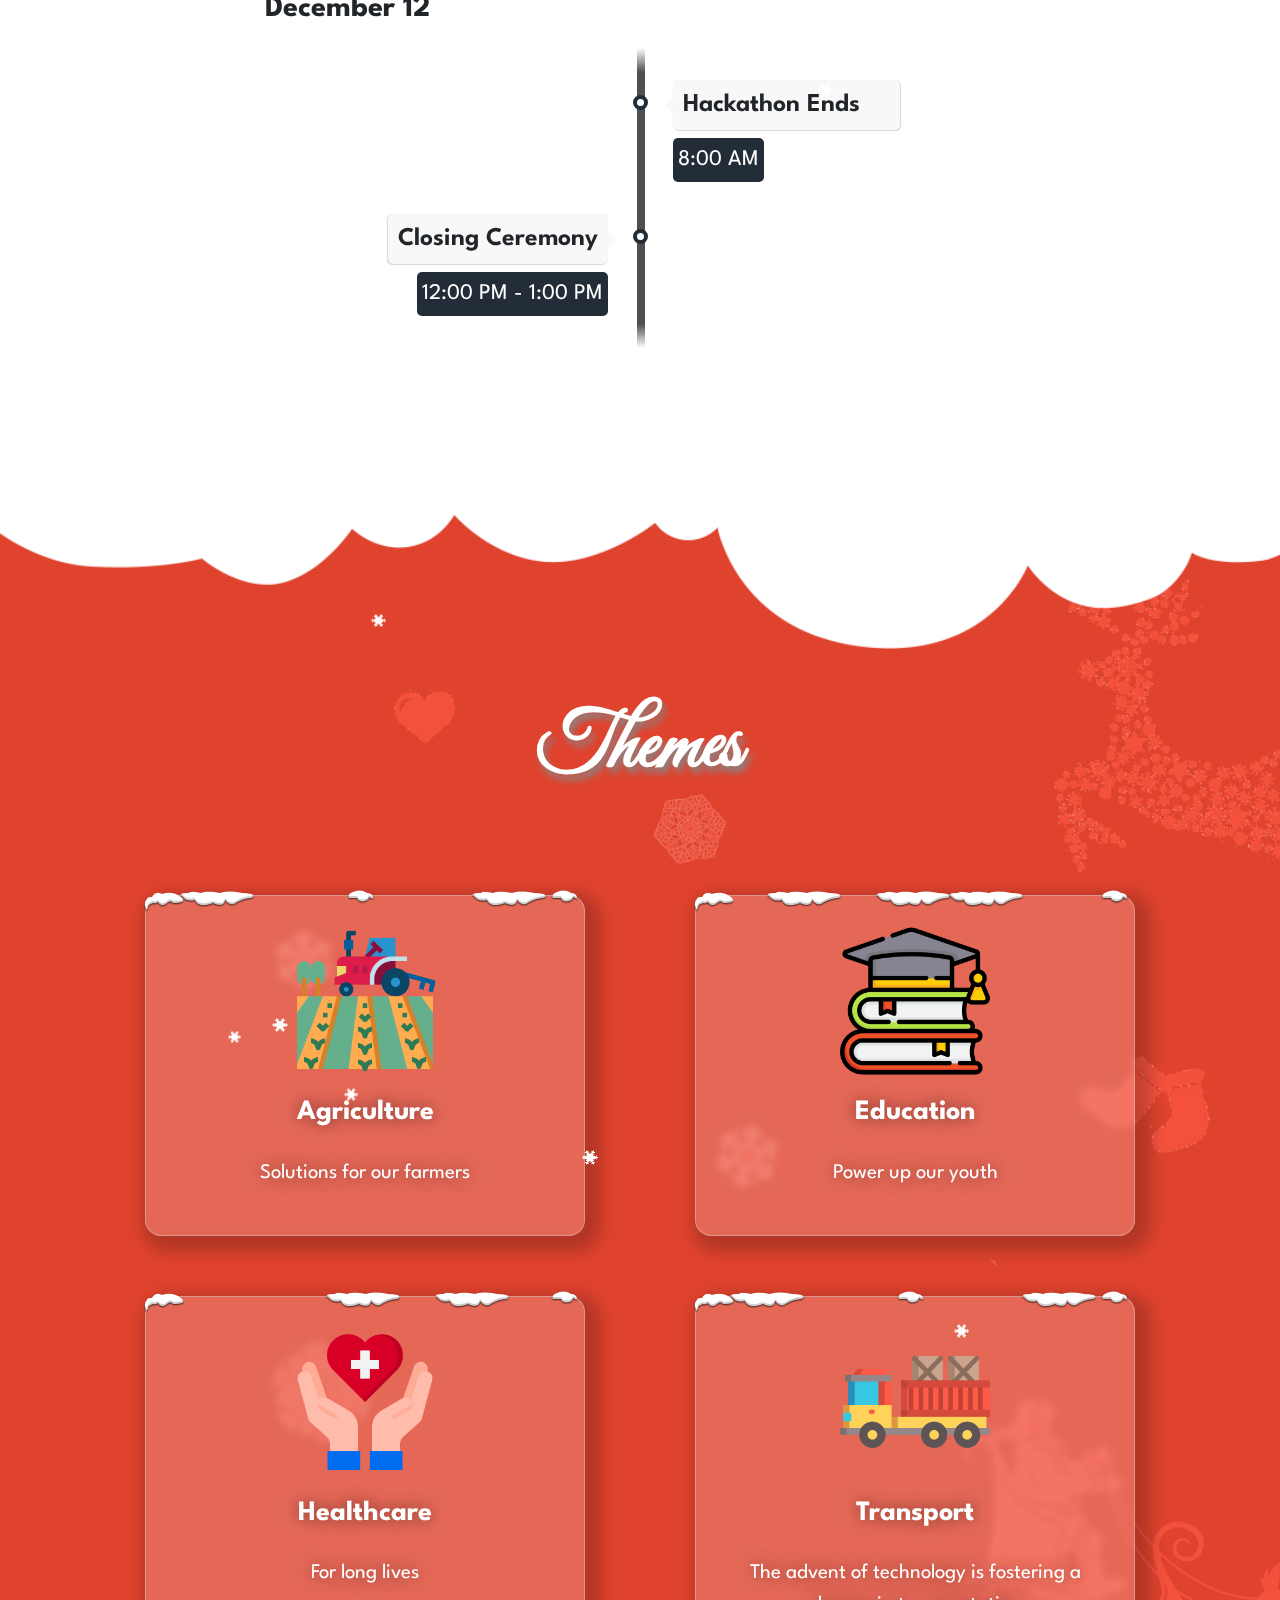
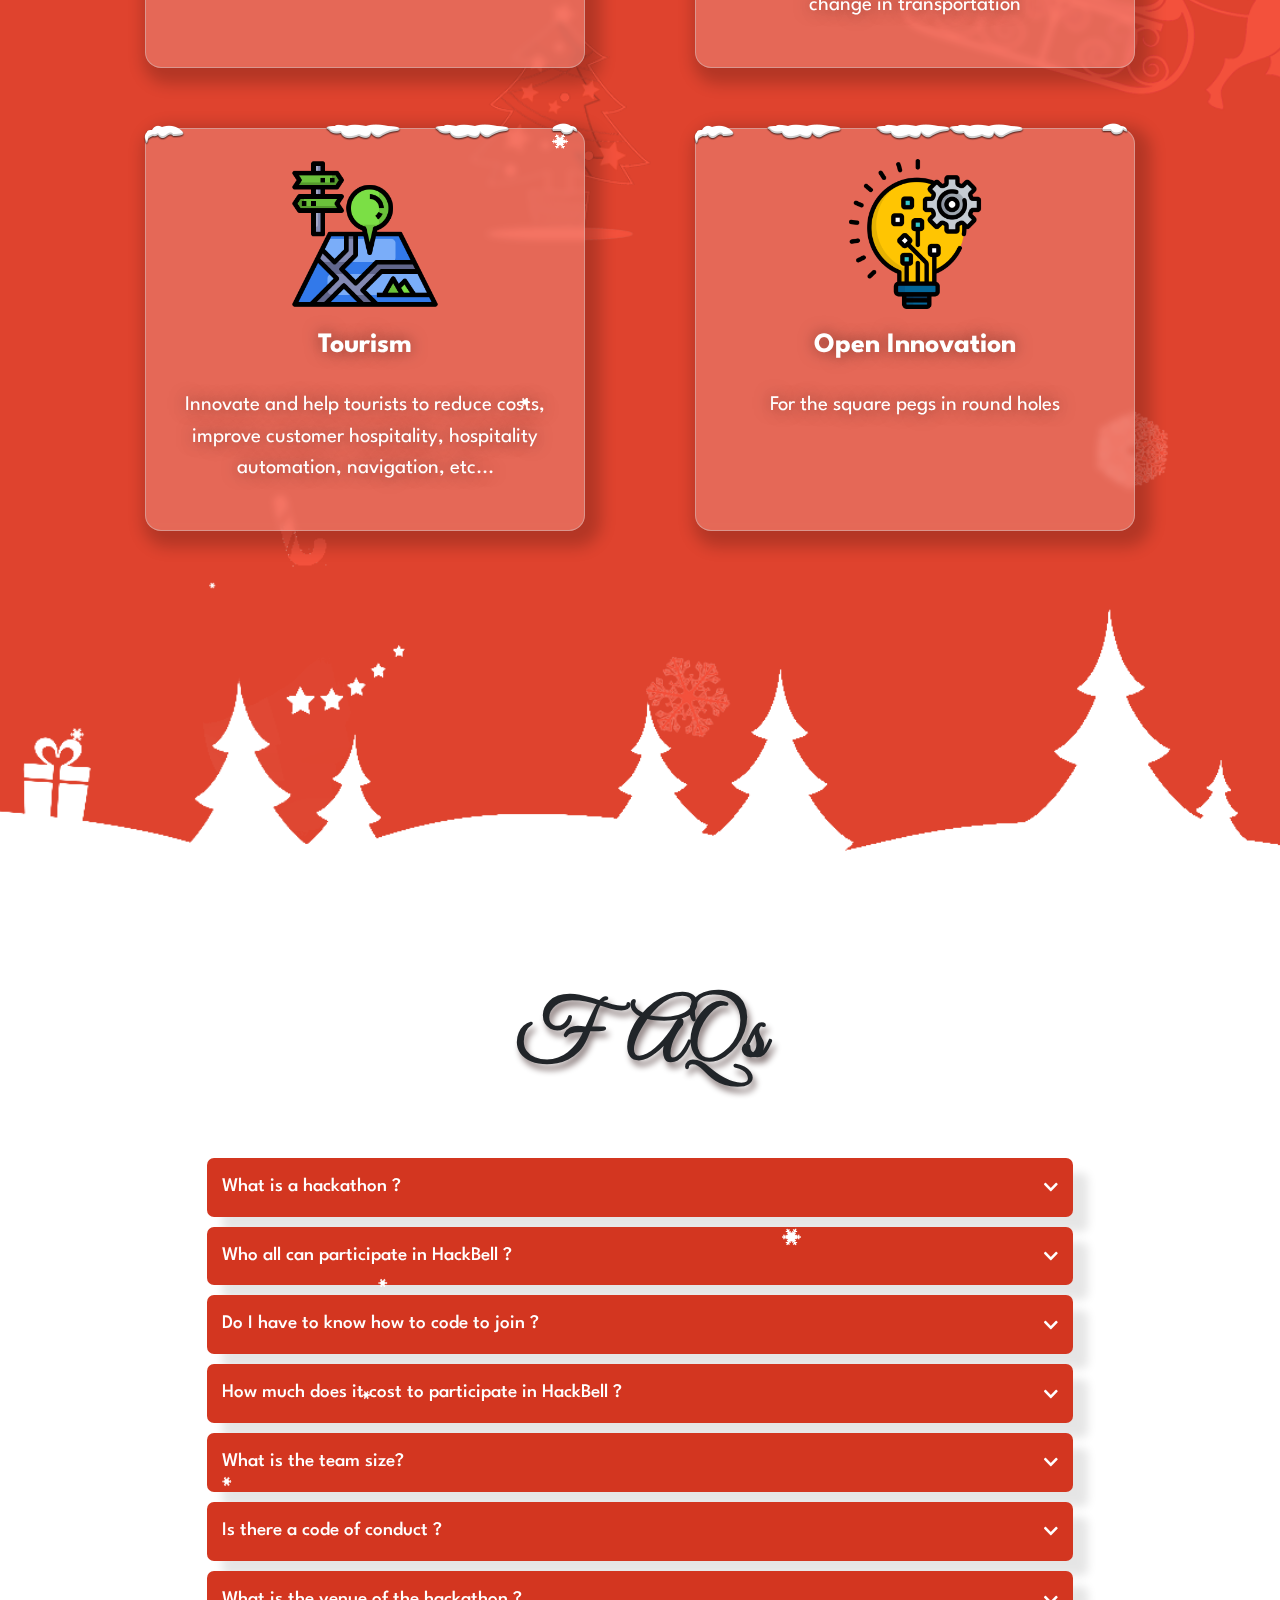
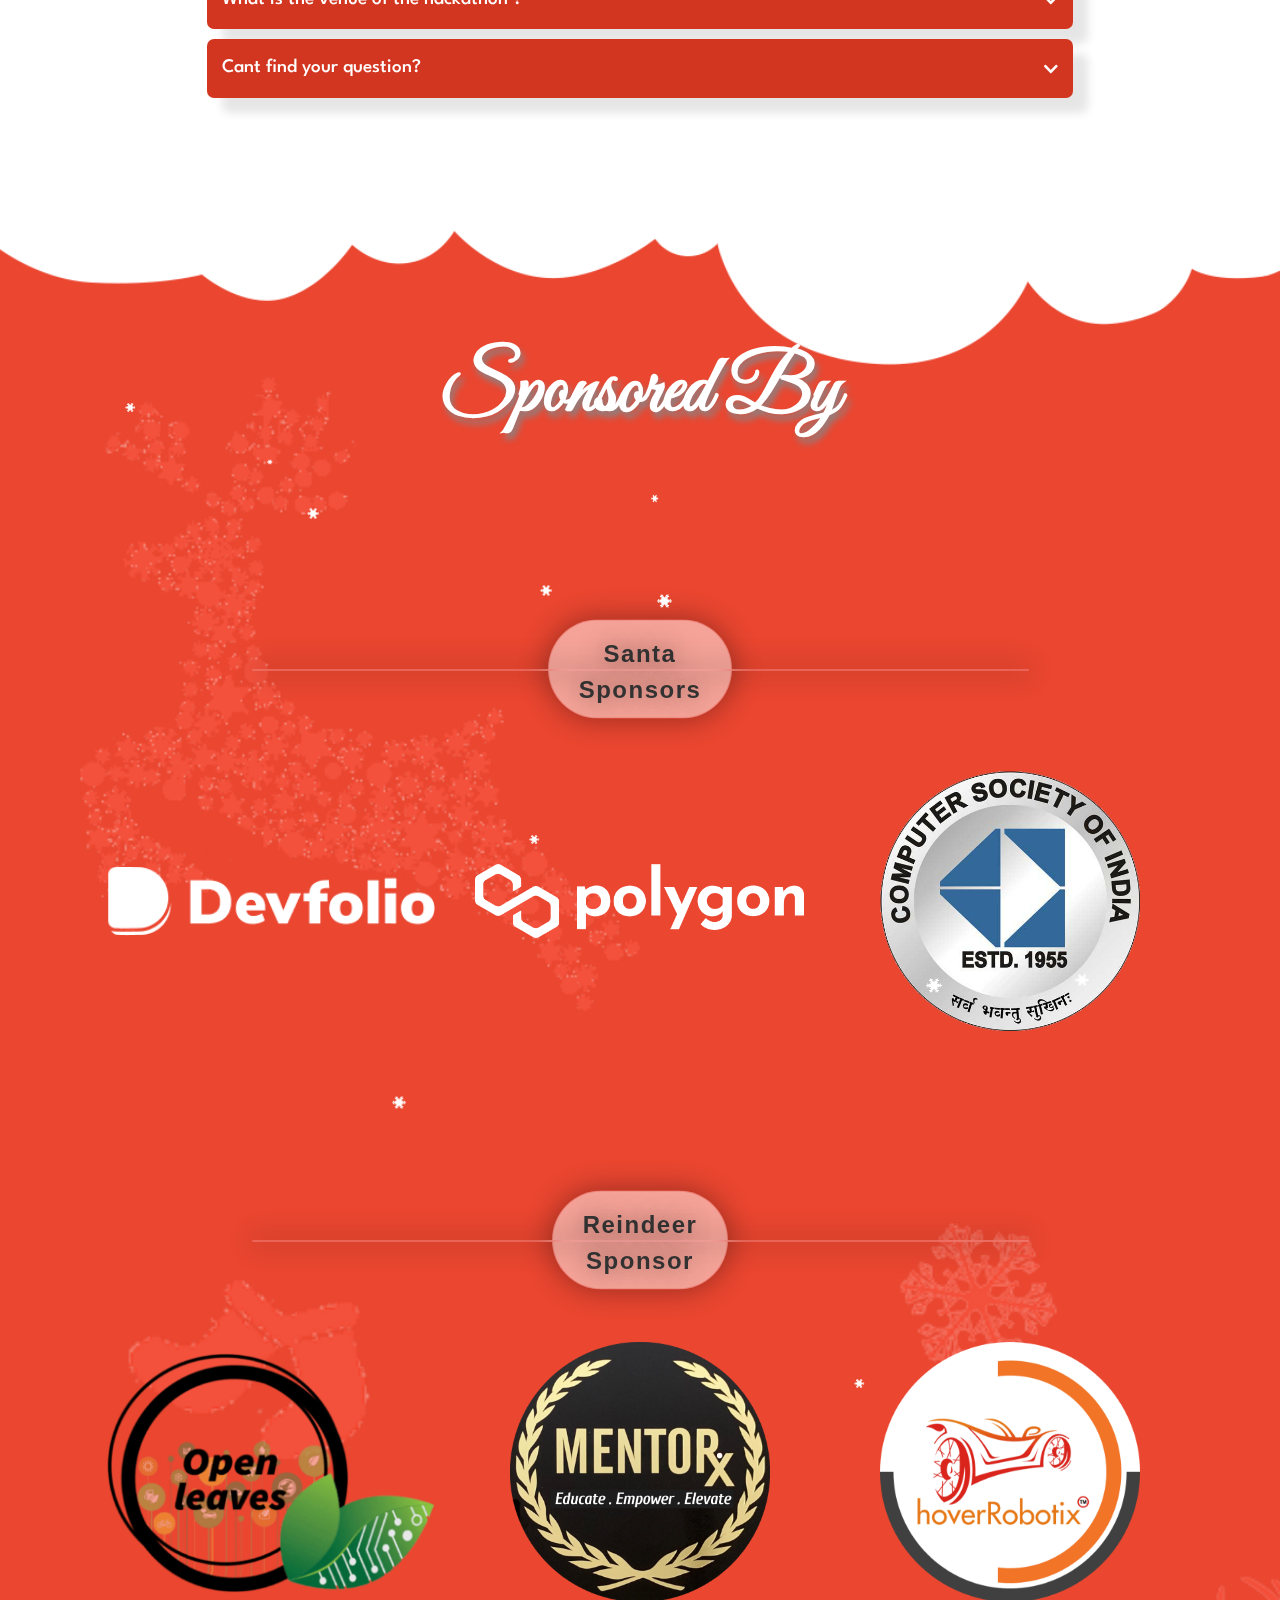
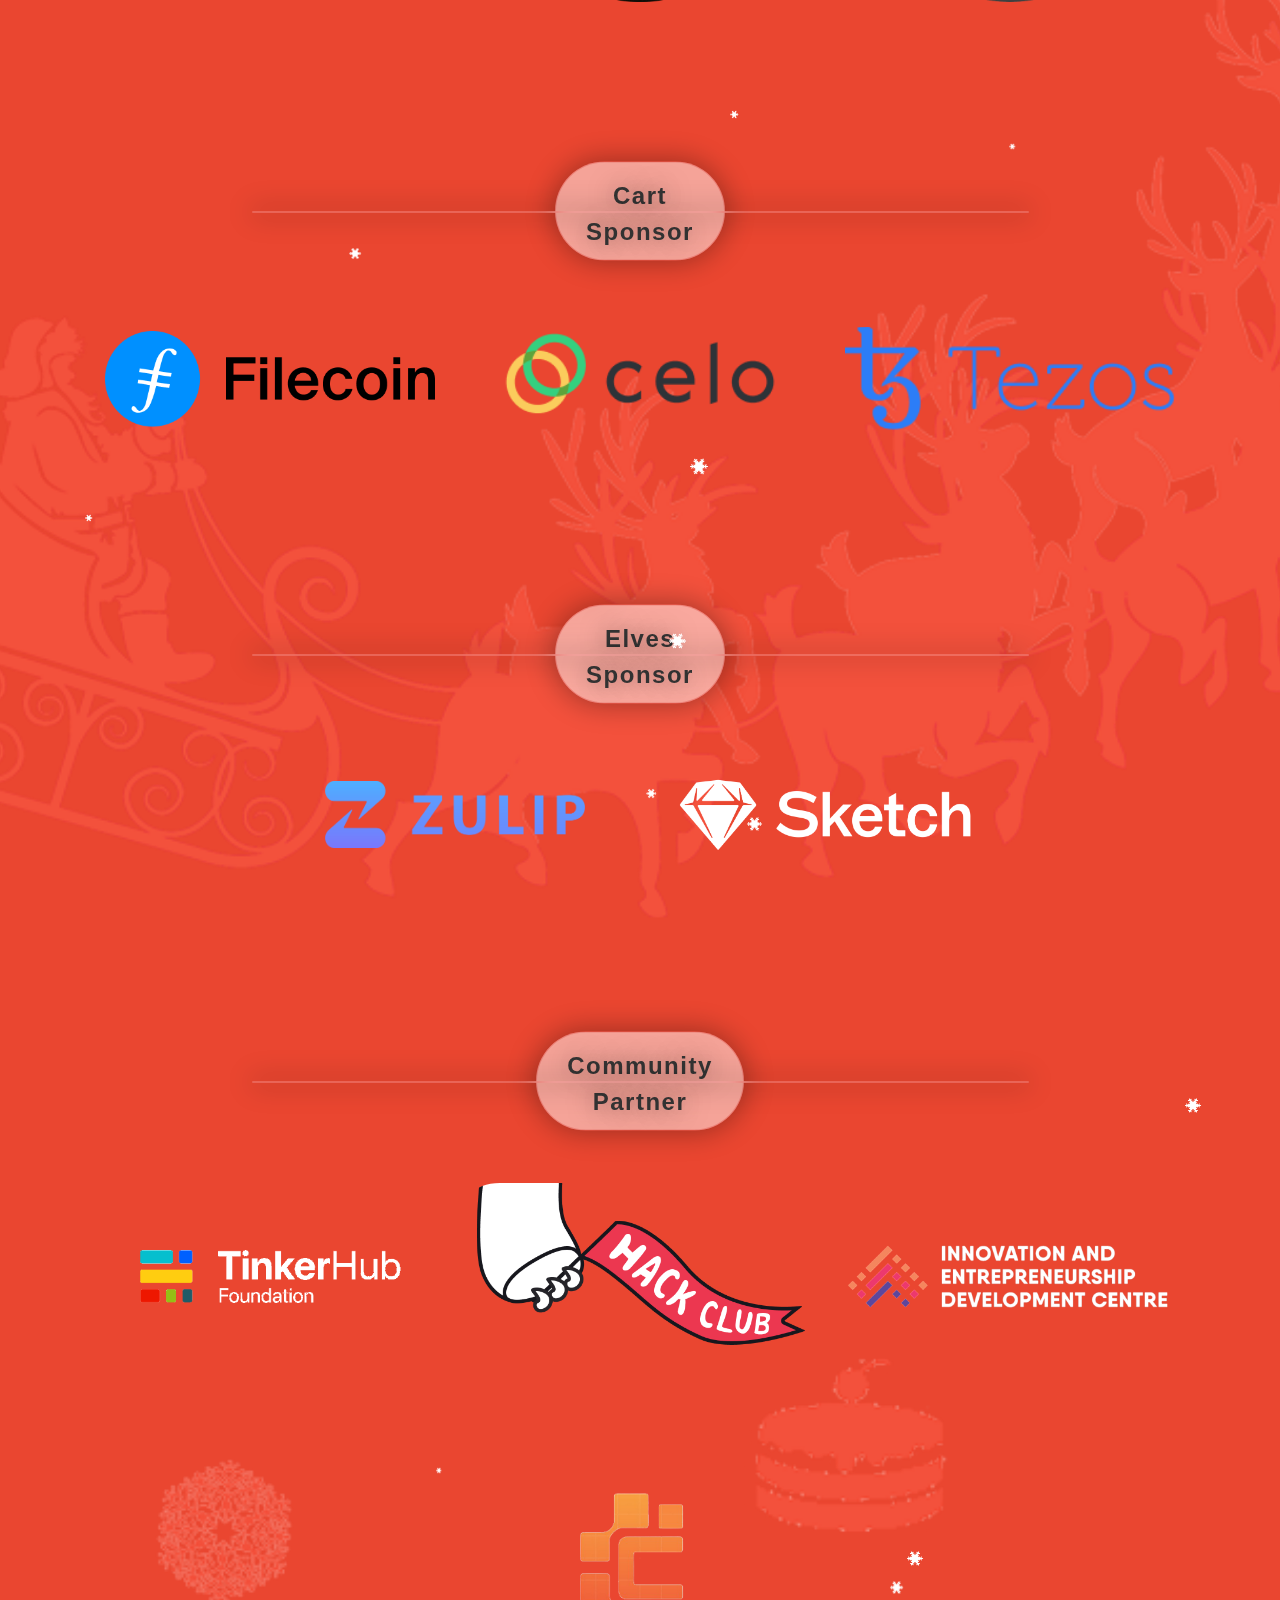
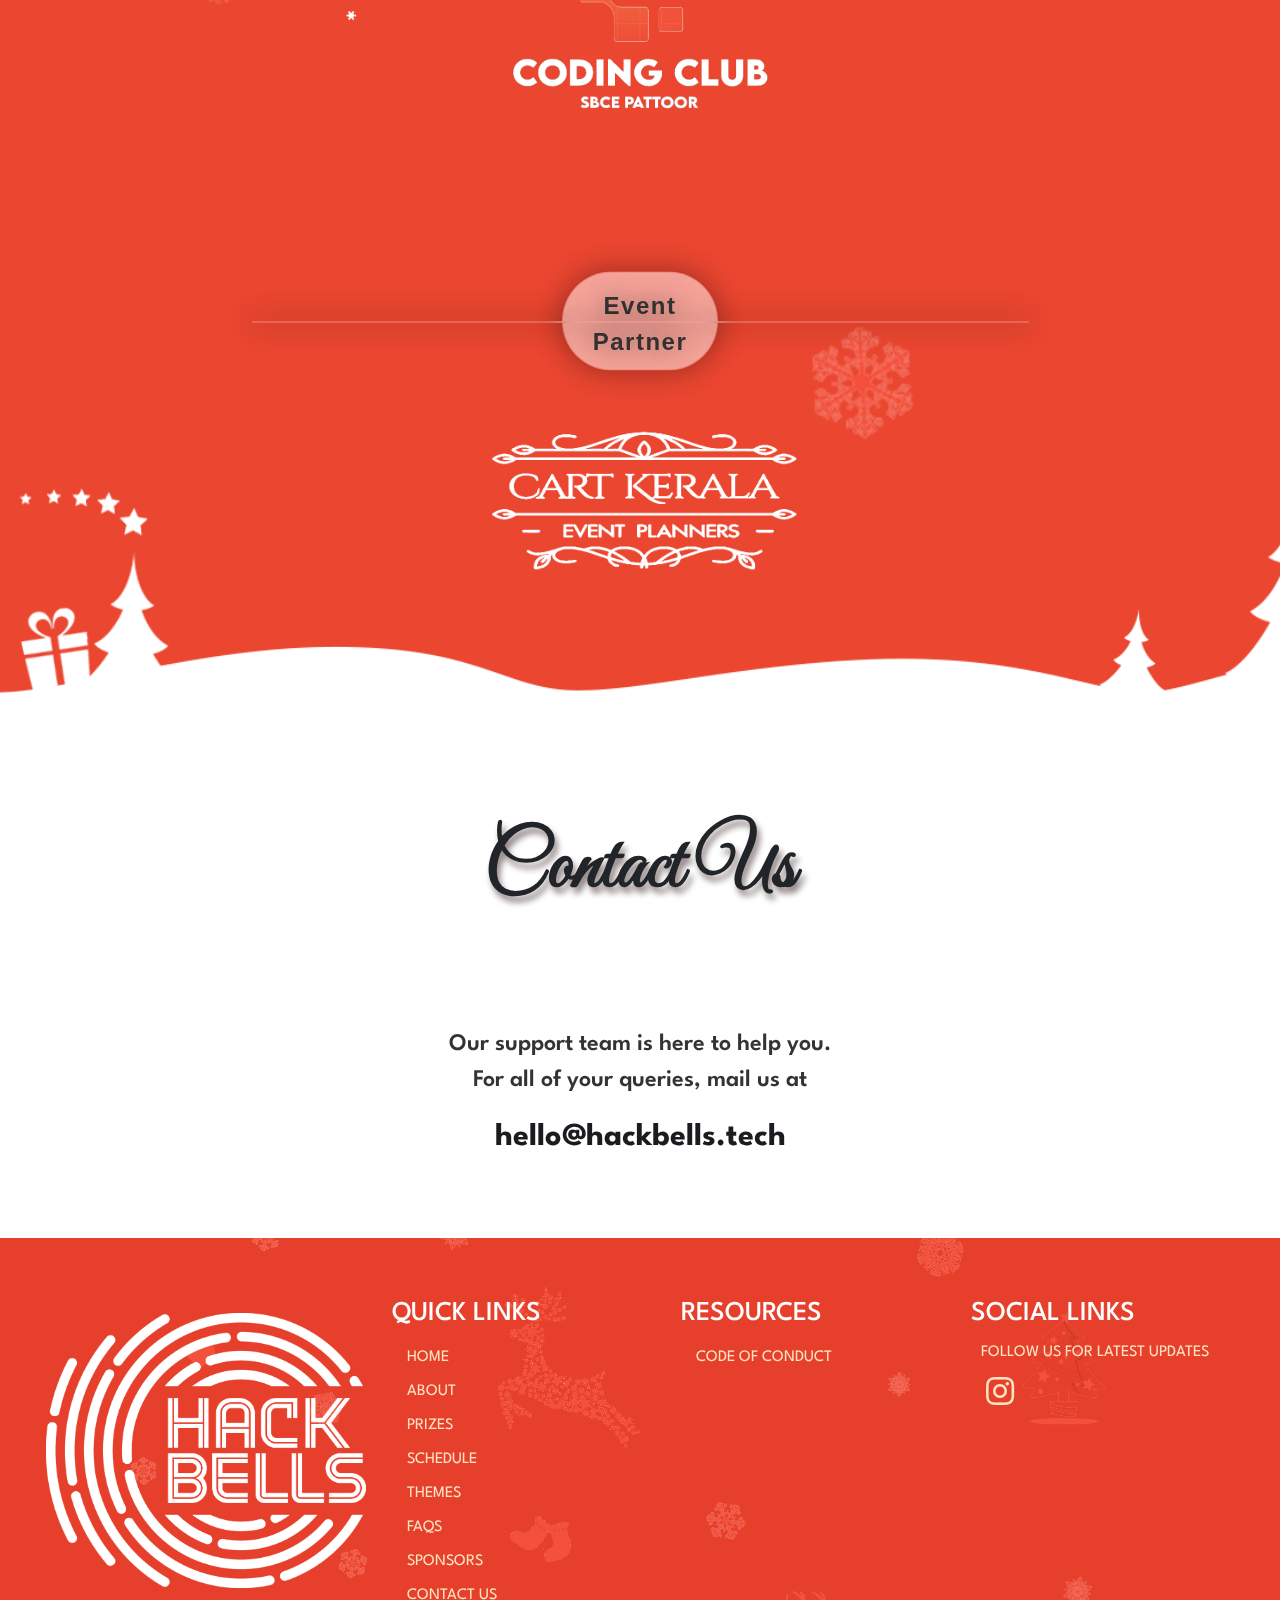
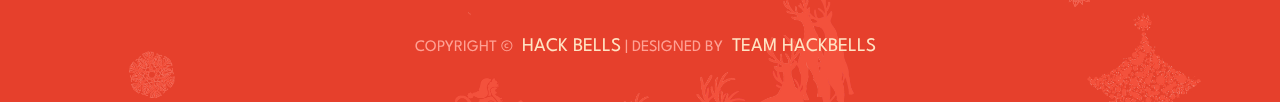
==== commit af399047: "speakers and footer logo update" ====
--- a/index.html
+++ b/index.html
@@ -35,6 +35,7 @@
 	<link rel="stylesheet" href="css/canvas-particle.min.css" />
 	<link rel="stylesheet" href="css/timmer.css" />
 	<link rel="stylesheet" href="css/preloder.css">
+
 	<!--<script
 			src="https://code.jquery.com/jquery-3.5.1.slim.min.js"
 			integrity="sha384-DfXdz2htPH0lsSSs5nCTpuj/zy4C+OGpamoFVy38MVBnE+IbbVYUew+OrCXaRkfj"
@@ -199,16 +200,56 @@
 		</section>
 
 		<!-- ======= SPEAKERS ======= -->
-		<section id="about" class="about">
+		<section id="speakers" class="speakers">
 			<div class="container-fluid">
 				<div class="row first">
 					<div class="col-md-8">
 						<div class="title">Speakers</div>
-						<div class="content centered">
-							<div class="centered">
-								coming soon
-							</div>
-						</div>
+					</div>
+					<div class="row">
+						<div class="card card-main">
+							<img src="assets/images/speakers/Kodikunnil_Suresh.jpeg" alt="" />
+							<div>
+								<p class="name">Kodikunnil Suresh</p>
+								<p class="position">MP Mavelikara</p>
+								<p class="task"></p>
+							</div>
+						</div>
+						<div class="card card-main">
+							<img src="assets/images/speakers/M_S_ARUN KUMAR.jpeg" alt="" />
+							<div>
+								<p class="name">M.S. Arun Kumar</p>
+								<p class="position">MLA Mavelikara</p>
+								<p class="task"></p>
+							</div>
+						</div>
+					</div>
+					<div class="row row2">
+						<div class="card">
+							<img src="assets/images/speakers/Bilal_Bin_Nazar.jpeg" alt="" />
+							<div>
+								<p class="name">Bilal Bin Nazar</p>
+								<p class="position">CoFounder<br>Crypt4Bits Pvt Ltd</p>
+								<p class="task"></p>
+							</div>
+						</div>
+						<div class="card">
+							<img src="assets/images/speakers/Avinash_S_Kurup.jpeg" alt="" />
+							<div>
+								<p class="name">Avinash S Kurup</p>
+								<p class="position">ML Engineer<br>UST Global</p>
+								<p class="task"></p>
+							</div>
+						</div>
+						<div class="card">
+							<img src="assets/images/speakers/Jobin_Babu_Ayathil.jpeg" alt="" />
+							<div>
+								<p class="name">Jobin Babu Ayathil</p>
+								<p class="position">Blockchain Developer Evangelist at Arcana Network</p>
+								<p class="task"></p>
+							</div>
+						</div>
+						
 					</div>
 				</div>
 			</div>
@@ -727,7 +768,7 @@
 		<footer>
 			<div class="f-content">
 				<div class="f-sec-logo">
-					<img src="assets/images/Hack Bells Logo.png" alt="logo" />
+					<img src="assets/images/logo_white.png" alt="logo" />
 				</div>
 				<div class="f-sec1">
 					<h4>Quick Links</h4>
@@ -821,6 +862,7 @@
 	<script src="js/header.js"></script>
 	<script src="js/accordion.js"></script>
 	<script src="js/canvas-particle.js"></script>
+	<script src="https://cdnjs.cloudflare.com/ajax/libs/jquery/3.5.1/jquery.min.js"></script>
 	<script defer async src="https://apply.devfolio.co/v2/sdk.js"></script>
 </body>
 
--- a/css/style.min.css
+++ b/css/style.min.css
@@ -1,9 +1,6 @@
-@import url(https://fonts.googleapis.com/css2?family=Great+Vibes&display=swap);
-@import url(https: //fonts.googleapis.com/css2?family=Spartan:wght@300;
- 400;
-500;
-600;
-700&display=swap);
+@import url('https://fonts.googleapis.com/css2?family=Great+Vibes&display=swap');
+@import url('https://fonts.googleapis.com/css2?family=Spartan:wght@300;400;500;600;700&display=swap');
+
 * {
     margin: 0;
     padding: 0;
@@ -389,32 +386,7 @@
     }
 }
 
-.about .container-fluid .row {
-    -webkit-box-pack: center;
-    -ms-flex-pack: center;
-    justify-content: center;
-}
-
-.about .container-fluid .row .col-md-8 .title {
-    margin-bottom: 20px;
-    text-align: center;
-    font-size: 4rem;
-    font-weight: 700;
-}
-
-.about .container-fluid .row .col-md-8 .content {
-    text-align: justify;
-    font-size: 1.5rem;
-}
-
-.about .container-fluid .row .col-md-8 .content div {
-    text-align: center;
-    font-weight: 700;
-}
-
-.about .container-fluid .first {
-    margin-bottom: 50px!important;
-}
+
 
 .about-us {
     position: relative;
@@ -449,12 +421,11 @@
     left: -3px;
     right: 0;
     height: 23px;
-    background: url(data:image/png,
-    base64, [base64]/5ub+IxuhA7eiFQ5Kbc8/57ne/e87/ywRBYLdl3GG3aNwqsLJ0k0tLS+fmcnNzWUVFBVMoFGx2djarvLxcm5OTw+bm5iytra2xc4ExNjY27iqVyvvwK6CpeDzuCYVC1urq6qDA9UcfPp+PHR4esmAwKK6tr68/l5/8rgQ2Ozub1dbWyiYmJooaGxt/VqvV38jlchX9l0qlwoFA4DWS/RKLxRxFRUVf5+XlPcaaT2AP0sVPJBL2SCRiAPBpu93+vKamZo/Ae71eZjabWV1dXVqw7CKwp43ksrCw8Bhg7MJ/PLDZ5PHx8cz29vYT5JGD/bSYLgTrcDgYdk6siSc6NjZWDaAe4ZoHQL+cmZnRpZPnhWDpD8kw7uKo9ML/NMCsd2tr61vkzboMrEyv138M7TyLRqMWMBsX3sMgaZhMpp+AR5EJrCocDpuEGzKg4x8khs+CVWxubvZfR9JkMik4nU7BarUKLpeLmLsKuwIqTLynp4fqmIzASrqQT09Pf1VVVfX0KsWZ6uHBwQHTaDSsoKAgo6/H4xHLEcrVyRwuEisrKzs5XrrIVAVwiUVDKRRrL+YI32ewdVhMApuHWvcj6vids6J2u90MF4yBHUZNgKoEBaRBQalJqFSqtJfUYrGIlQX+ydXVVTN+u0tKSjQNDQ1axJVl2iTypebn55d7e3v/kqoDgZU1NTU9LCws/Py0M+2ekuGincxJ3yF+18jIyHJLS0slQJUWFxczrBeBE0vE5tHRkbixlZWVfSR8gTX/0P5gH7S1tX3Z3t7+BW8qAvwSfr8/jA0EIRM/qoFtampqbW9vTw+XA+ojUruVd3Z2tvb19T2TQFEim81GgVJoCvvj4+NLOJZgaWmpemdn5y3a6BbcnJDAw8HBwac6ne6eqCW5XDwB3qVSqM9/DAwMUNy/eVLabT7sI25qwgujThCBhWE+mAt2yNc4SQKSZrOQQE1HS22VJkmPAGTr7+ //fX19fRk+Zgq0trbGeFAKEAQT98BSqKOj47vm5uaa/Px8JeIk4GcaHh6eWlxcfAU/A8xG67BxAX3fwdcbYUpSDJ06Z49Ak8ZC3OL8f3YiA4PBYKdLQ2AJ9OTk5GpXV9cQiCVh79M94QtlPLDUE/1gPNrd3f0W33W4cBoco48zQuy/IZYAMnGqlSc4c66L9JruQUaSARXeT8HGKzxAqFBekni6+h46+pMzGiJGMgTOJh1yU/KNEGDvZWvfBawkA9ppwGg0mrRa7SOI2g+gxOgbJIpdFpj72PnxSnPX8vqRxTURgBQWKisrH+GThOm+CtAzoK/9/Uiqq/6hoaHfdnd3jaOjo7/yY7yxbwqkWy3sQzpS2C6YirwvUJk0y7hurfyGRrnduPGvAAMASmo8wzeVwfsAAAAASUVORK5CYII=) no-repeat 0 0, url(data: image/png;
-    base64, [base64]/XarXReI3lPDZMWcc4v7GxYV1dXR3Jy8ub2E5HPvJ6vRSSDH0ku1wuAfsEZOV1IEFHoeNFdHS0yMrK2knR0Lm5uR+hxLdQMjbwHTZbB41h8RGwCdc9MzMzneHh4bGJiYlf4SN8ijkfwqiIncCAAR7Iz2GPSShudjqdfeCeqampvwBQfFxc3JdYqwTv8gB8/F48A8BgKecE14V+L7ju2tpae05OzkuCCZvkPOj8mizmC6vVKtmPu+bx48cC3qI1mUyFUOyywWD4SHlELBaLJmCHNcwAghuAOujtuF4FqHO4nsX4EsAS3I4TJ04ME1h8PDE9PS09TYZoY2Pj1729vd6lpSVfkDYTPG0UkfNDRUWFgQ5Gb2Mh0N29e9eG/GQfHh4W8/PzwUy/ObQ/gMfVVlZW1iAiZdQxp3nv3LljRoL/5erVq1UIxzSiiVD9X4EDYATynCwAzGO858hCQRoaGmJFZNJz8YIcBc4BF966dau6sLAwBxVSJCUlCSThQwuU3W6XkYUok1Vzm5znQx5bbm9v77p+/frPeNSNRzZ/ISBwrG4ZR48eLamtrf2+uLjYSEG9Xi/wTISFhQlWGXohyzO/CJlVl23KQRLbABoaHx+/Z1lUZ/Hq1SsJFj3JT3hmHx8fnydPTEzMj46OziHPW2w22wxeD4Kfgadh/4YEzU8Az4DhffAn5eXlX1y6dKkEoCTspAQ9Mjs7+0BBo8Fms1lkZGTsOo0QLLRNkvnR+fEJzIMHD0xtbW39CL8JTFtSbAOvBIyLHIGVm9VzE2gKuDAMSSpcT6KXyT137lx2cnLyMXhcGDb3wq3XuWF3d/fCzZs3P0c4v5eSknJQbYLo7Ox0gC2lpaVZ3Be67Th/dnZWoAJKsJC3XA8fPhxoamp6hMb+BaaMgWcUMGtszZjiFDNmvcDI91pzG0iY4ARwkwrxkcHBwUdgNrRMbnrqoRbkVzDcvn3bl5qaWsmcgFH4G8XdEGUWFhak51AuISFBnkoCTyFbyWKxCJwIxlC0fq2rq7tcVFRkRKskjh8/Lr0+kBjCCDV/knfdv3 //WX19/R8IRRNemxlu4AXwKqM+EJwdj1HbPYSwh3sCPAJDABm2LLchCjS+5/kirKGhwWk0GrMuXrxYQuX9hm/XXTMXMY+srKwI5ApZrbYmZh7deEJhAUKjLe/pLTzSsCuHrK+1tbUJVe3P6upq87Vr174rKysrYHVj/uW+OH3IfEuw4F3ee/fuPQfAvwOs5yyE4CnlFOu7BWrTCWlreO6FACpBZGwUw4BvkANLobReHb3kGZYGsGzTq/zlO8AT1ru6uoZbWlqeA6gINJAfnz59OlVLoX8Jtebm5raampqfcMvQYgTknz9//sKVK1c+y83NTdIEuCnaKMuNGzd+6+np6cCtSTkAw9D9X8Dyh+dbgaaAC1XAnUlPTy+qqqq6cPbs2UzkmWjNljiDJzpwHFnCkW2yo6NjCKW8H54wjlezKvRT09LSTsJrz5w6dSoN+Yp51ADAPUj8VoDbDq9pxrwuJcNIYQllJTIi/xopBw/VA7DJp0+f9hA78CgL5F5C8J2CpoCj8sfA6WCe/FPRhsRlZmbGIs8Y4FFO5CJgtrSsvrRVGW1V93b1myoGnKAKEcHgnwsWpg1lNI0fphwrmdqbckeU18WrnlOjqp5/j7W3BWvfQVPKa5SBkcrYCNVB65TRTlWZ1lXiXVU5xbtlDb2SPaLWYwrgHIcqPg6Vc7fbX69Yoyqfa7/AeiegbWOEVhmsVcWDwPn224iDJgla8Hd38Hd3ELQgaIeI/hZgAIPEp0vmQJdoAAAAAElFTkSuQmCC) no-repeat 10% 0, url(data: image/png;
-    base64, iVBORw0KGgoAAAANSUhEUgAAACEAAAAXCAYAAACFxybfAAAAGXRFWHRTb2Z0d2FyZQBBZG9iZSBJbWFnZVJlYWR5ccllPAAAAodJREFUeNrsVb1rWlEUv2pN/GqspKRSKFYXWzEloIWif0Fn6dJChQ7OQil0qd3EzcEpg0OgdHDr4CQODk7VRlLMEIVqApX4We0zflR9/Z1Ui4T34ksaaAYP/Hzc673n/M6550PG8zz73yKjn0wm83fDYDAwo9HINBrNnwOQg4MDs0ql2lQqlfdAWont7ng8Pjw+Ps44nc4G1pI9EXWaSOzt7TGO42aH5Pv7+08ajUZ0MBiUeXEZd7vdL5VK5fX29rZ+5tQiEmdxKrlcjsEYczgcynK5/BKKv/IXFNz/XiqVXkHdjUuRIA9SqdRD8or/R8Ez9fr9fqHVakUR4c2z0REjIQuHw2ZcrPBXLCA0RHTezEdHjIQqkUhEr9I4HOILhQLf6/VoOUFEvDMiQiToDx1Cdz+bzZ6bUFarlel0OkkVUK/XWbvdPoVer5fh3ntsfwJ+CJ2XA4p0Op1bpBgJyxDehQQ6nQ5DZXHBYDBZq9V+EhFUndnr9drEqoc2bwJbwGPgtohuVSwWe2Gz2TZMJpNgRKi6qtUqg2EWj8dTgUDgo0KhWPN4PC70EvXOzs67fD6/S6kiRIKeZA1YJ2MiJNbdbvfTUCjkV6vVK2hcDF8GI2w0GrGTkxM2HA5PDxaLxSOfz/cWEfk81X0XIMMFgJJ/srBjCgk8IdcfuVyuZ36 //7nFYtkQyAMumUzuRiKRD0jMFLa+AZOpYwqgB/ziBVqmVBKUO7eAB/R0WG/Z7XaTVqtdbTabHJL6EK2djBaBPHA0NSqpbUsiMUeEBgpF4Q5AbZrmSJ/yEWgBTaBNHl9kdkgmMUeG7qwAq9PqovceTA3zlxlgsuswyuXsGsiSxJLEkoSY/BZgAEjRodi+uBruAAAAAElFTkSuQmCC) no-repeat 50% 0, url(data: image/png;
-    base64, [base64]/XarXReI3lPDZMWcc4v7GxYV1dXR3Jy8ub2E5HPvJ6vRSSDH0ku1wuAfsEZOV1IEFHoeNFdHS0yMrK2knR0Lm5uR+hxLdQMjbwHTZbB41h8RGwCdc9MzMzneHh4bGJiYlf4SN8ijkfwqiIncCAAR7Iz2GPSShudjqdfeCeqampvwBQfFxc3JdYqwTv8gB8/F48A8BgKecE14V+L7ju2tpae05OzkuCCZvkPOj8mizmC6vVKtmPu+bx48cC3qI1mUyFUOyywWD4SHlELBaLJmCHNcwAghuAOujtuF4FqHO4nsX4EsAS3I4TJ04ME1h8PDE9PS09TYZoY2Pj1729vd6lpSVfkDYTPG0UkfNDRUWFgQ5Gb2Mh0N29e9eG/GQfHh4W8/PzwUy/ObQ/gMfVVlZW1iAiZdQxp3nv3LljRoL/5erVq1UIxzSiiVD9X4EDYATynCwAzGO858hCQRoaGmJFZNJz8YIcBc4BF966dau6sLAwBxVSJCUlCSThQwuU3W6XkYUok1Vzm5znQx5bbm9v77p+/frPeNSNRzZ/ISBwrG4ZR48eLamtrf2+uLjYSEG9Xi/wTISFhQlWGXohyzO/CJlVl23KQRLbABoaHx+/Z1lUZ/Hq1SsJFj3JT3hmHx8fnydPTEzMj46OziHPW2w22wxeD4Kfgadh/4YEzU8Az4DhffAn5eXlX1y6dKkEoCTspAQ9Mjs7+0BBo8Fms1lkZGTsOo0QLLRNkvnR+fEJzIMHD0xtbW39CL8JTFtSbAOvBIyLHIGVm9VzE2gKuDAMSSpcT6KXyT137lx2cnLyMXhcGDb3wq3XuWF3d/fCzZs3P0c4v5eSknJQbYLo7Ox0gC2lpaVZ3Be67Th/dnZWoAJKsJC3XA8fPhxoamp6hMb+BaaMgWcUMGtszZjiFDNmvcDI91pzG0iY4ARwkwrxkcHBwUdgNrRMbnrqoRbkVzDcvn3bl5qaWsmcgFH4G8XdEGUWFhak51AuISFBnkoCTyFbyWKxCJwIxlC0fq2rq7tcVFRkRKskjh8/Lr0+kBjCCDV/knfdv3 //WX19/R8IRRNemxlu4AXwKqM+EJwdj1HbPYSwh3sCPAJDABm2LLchCjS+5/kirKGhwWk0GrMuXrxYQuX9hm/XXTMXMY+srKwI5ApZrbYmZh7deEJhAUKjLe/pLTzSsCuHrK+1tbUJVe3P6upq87Vr174rKysrYHVj/uW+OH3IfEuw4F3ee/fuPQfAvwOs5yyE4CnlFOu7BWrTCWlreO6FACpBZGwUw4BvkANLobReHb3kGZYGsGzTq/zlO8AT1ru6uoZbWlqeA6gINJAfnz59OlVLoX8Jtebm5raampqfcMvQYgTknz9//sKVK1c+y83NTdIEuCnaKMuNGzd+6+np6cCtSTkAw9D9X8Dyh+dbgaaAC1XAnUlPTy+qqqq6cPbs2UzkmWjNljiDJzpwHFnCkW2yo6NjCKW8H54wjlezKvRT09LSTsJrz5w6dSoN+Yp51ADAPUj8VoDbDq9pxrwuJcNIYQllJTIi/xopBw/VA7DJp0+f9hA78CgL5F5C8J2CpoCj8sfA6WCe/FPRhsRlZmbGIs8Y4FFO5CJgtrSsvrRVGW1V93b1myoGnKAKEcHgnwsWpg1lNI0fphwrmdqbckeU18WrnlOjqp5/j7W3BWvfQVPKa5SBkcrYCNVB65TRTlWZ1lXiXVU5xbtlDb2SPaLWYwrgHIcqPg6Vc7fbX69Yoyqfa7/AeiegbWOEVhmsVcWDwPn224iDJgla8Hd38Hd3ELQgaIeI/hZgAIPEp0vmQJdoAAAAAElFTkSuQmCC) no-repeat 90% 0, url(data: image/png;
-    base64, iVBORw0KGgoAAAANSUhEUgAAACEAAAAXCAYAAACFxybfAAAAGXRFWHRTb2Z0d2FyZQBBZG9iZSBJbWFnZVJlYWR5ccllPAAAAodJREFUeNrsVb1rWlEUv2pN/GqspKRSKFYXWzEloIWif0Fn6dJChQ7OQil0qd3EzcEpg0OgdHDr4CQODk7VRlLMEIVqApX4We0zflR9/Z1Ui4T34ksaaAYP/Hzc673n/M6550PG8zz73yKjn0wm83fDYDAwo9HINBrNnwOQg4MDs0ql2lQqlfdAWont7ng8Pjw+Ps44nc4G1pI9EXWaSOzt7TGO42aH5Pv7+08ajUZ0MBiUeXEZd7vdL5VK5fX29rZ+5tQiEmdxKrlcjsEYczgcynK5/BKKv/IXFNz/XiqVXkHdjUuRIA9SqdRD8or/R8Ez9fr9fqHVakUR4c2z0REjIQuHw2ZcrPBXLCA0RHTezEdHjIQqkUhEr9I4HOILhQLf6/VoOUFEvDMiQiToDx1Cdz+bzZ6bUFarlel0OkkVUK/XWbvdPoVer5fh3ntsfwJ+CJ2XA4p0Op1bpBgJyxDehQQ6nQ5DZXHBYDBZq9V+EhFUndnr9drEqoc2bwJbwGPgtohuVSwWe2Gz2TZMJpNgRKi6qtUqg2EWj8dTgUDgo0KhWPN4PC70EvXOzs67fD6/S6kiRIKeZA1YJ2MiJNbdbvfTUCjkV6vVK2hcDF8GI2w0GrGTkxM2HA5PDxaLxSOfz/cWEfk81X0XIMMFgJJ/srBjCgk8IdcfuVyuZ36 //7nFYtkQyAMumUzuRiKRD0jMFLa+AZOpYwqgB/ziBVqmVBKUO7eAB/R0WG/Z7XaTVqtdbTabHJL6EK2djBaBPHA0NSqpbUsiMUeEBgpF4Q5AbZrmSJ/yEWgBTaBNHl9kdkgmMUeG7qwAq9PqovceTA3zlxlgsuswyuXsGsiSxJLEkoSY/BZgAEjRodi+uBruAAAAAElFTkSuQmCC) no-repeat 100% 0;
+    background: url([data-uri]) no-repeat 0 0,
+    url([data-uri]) no-repeat 10% 0,
+    url([data-uri]) no-repeat 50% 0,
+    url([data-uri]) no-repeat 90% 0,
+    url([data-uri]) no-repeat 100% 0;
 }
 
 .about-us .img-top {
@@ -1426,4 +1397,110 @@
 
 #scrollToTopBtn:hover {
     background: rgba(0, 0, 0, .658);
+}
+
+/*  Speakers */
+
+.speakers .container-fluid .row {
+    -webkit-box-pack: center;
+    -ms-flex-pack: center;
+    justify-content: center;
+}
+
+.speakers .container-fluid .row .col-md-8 .title {
+    margin-bottom: 20px;
+    text-align: center;
+    font-size: 4rem;
+    font-weight: 700;
+}
+
+.speakers .container-fluid .row .col-md-8 .content {
+    text-align: justify;
+    font-size: 1.5rem;
+}
+
+.speakers .container-fluid .row .col-md-8 .content div {
+    text-align: center;
+    font-weight: 700;
+}
+
+.speakers .container-fluid .first {
+    margin-bottom: 50px!important;
+}
+
+.speakers .card img{
+    height: 350px;
+    width: 350px; 
+    object-fit: fill;
+}
+
+.speakers .row2 .card img{
+    height: 300px;
+    width: 300px; 
+    margin: 20px 0px;
+}
+
+.speakers .card .name{
+    font-size:1.9rem;
+    font-weight:800;
+}
+
+.speakers .card .position{
+    font-size: 1.5rem;
+}
+
+.speakers .card {
+    text-align: center;
+    text-shadow: none;
+    width: 400px;
+    display: -webkit-box;
+    display: -ms-flexbox;
+    display: flex;
+    -webkit-box-orient: vertical;
+    -webkit-box-direction: normal;
+    -ms-flex-direction: column;
+    flex-direction: column;
+    -webkit-box-pack: space-evenly;
+    -ms-flex-pack: space-evenly;
+    justify-content: space-evenly;
+    -webkit-box-align: center;
+    -ms-flex-align: center;
+    align-items: center;
+    border-radius: 50px;
+    -webkit-transition-duration: 500ms;
+    transition-duration: 500ms;
+    -webkit-transform: scale(.8);
+    transform: scale(.8);
+    backdrop-filter: blur(10px);
+    border-radius: 1rem;
+    border: 1px solid rgba(255, 255, 255, .5);
+    /* text-shadow: 0 0 1em rgba(0, 0, 0, .5); */
+    background: rgba(255, 255, 255, .2);
+    box-shadow: 0 10px 16px 0 rgba(0, 0, 0, .2), 0 6px 20px 0 rgba(0, 0, 0, .19)!important;
+    padding: 10px;
+    -moz-transform: scale(.8);
+    -ms-transform: scale(.8);
+    -o-transform: scale(.8);
+}
+
+.speakers .card-main{
+    height: 650px ;
+}
+
+.speakers .card img {
+    /* width: 300px; */
+}
+
+.speakers .row .row2 {
+    display: flex;
+    flex-wrap: nowrap;
+    flex-direction: row;
+}
+
+@media only screen and (max-width:982px) {
+    .speakers .row .row2 {
+        display: flex;
+        flex-wrap: wrap;
+        flex-direction: row;
+    }
 }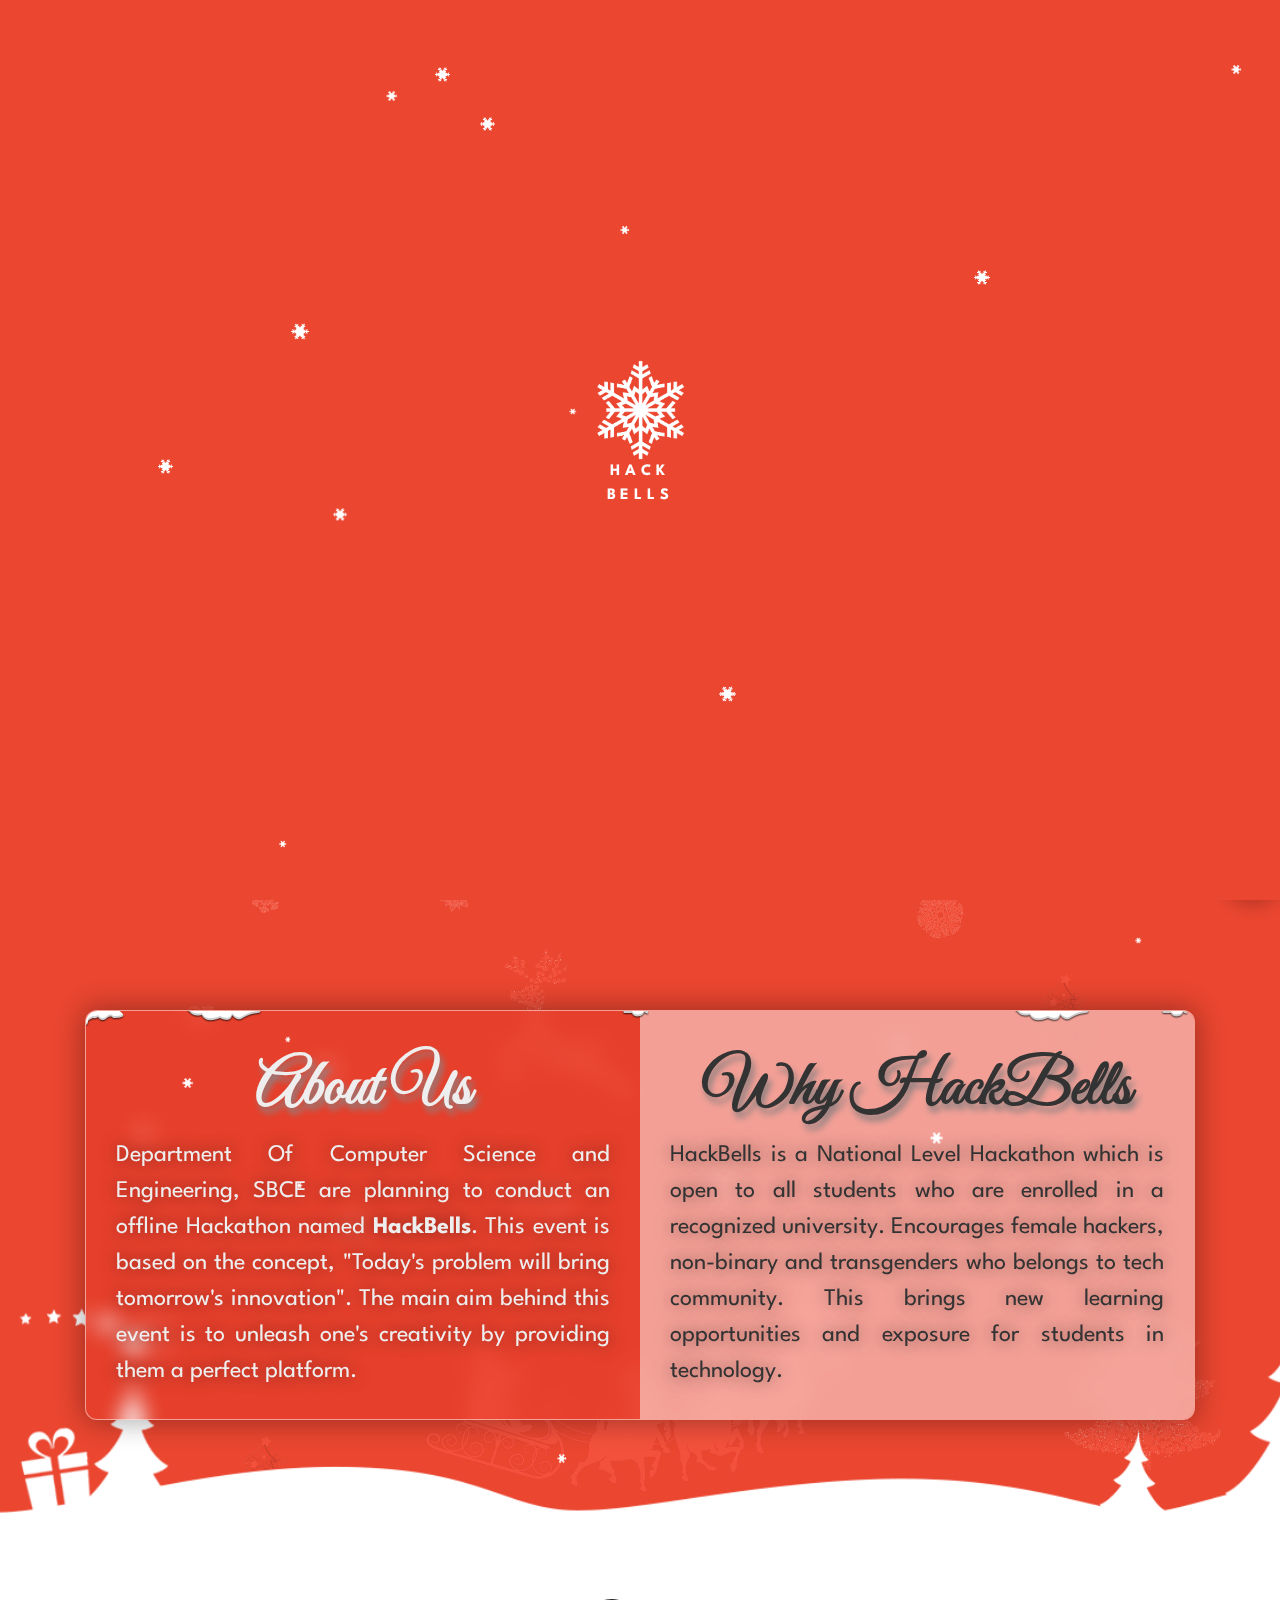
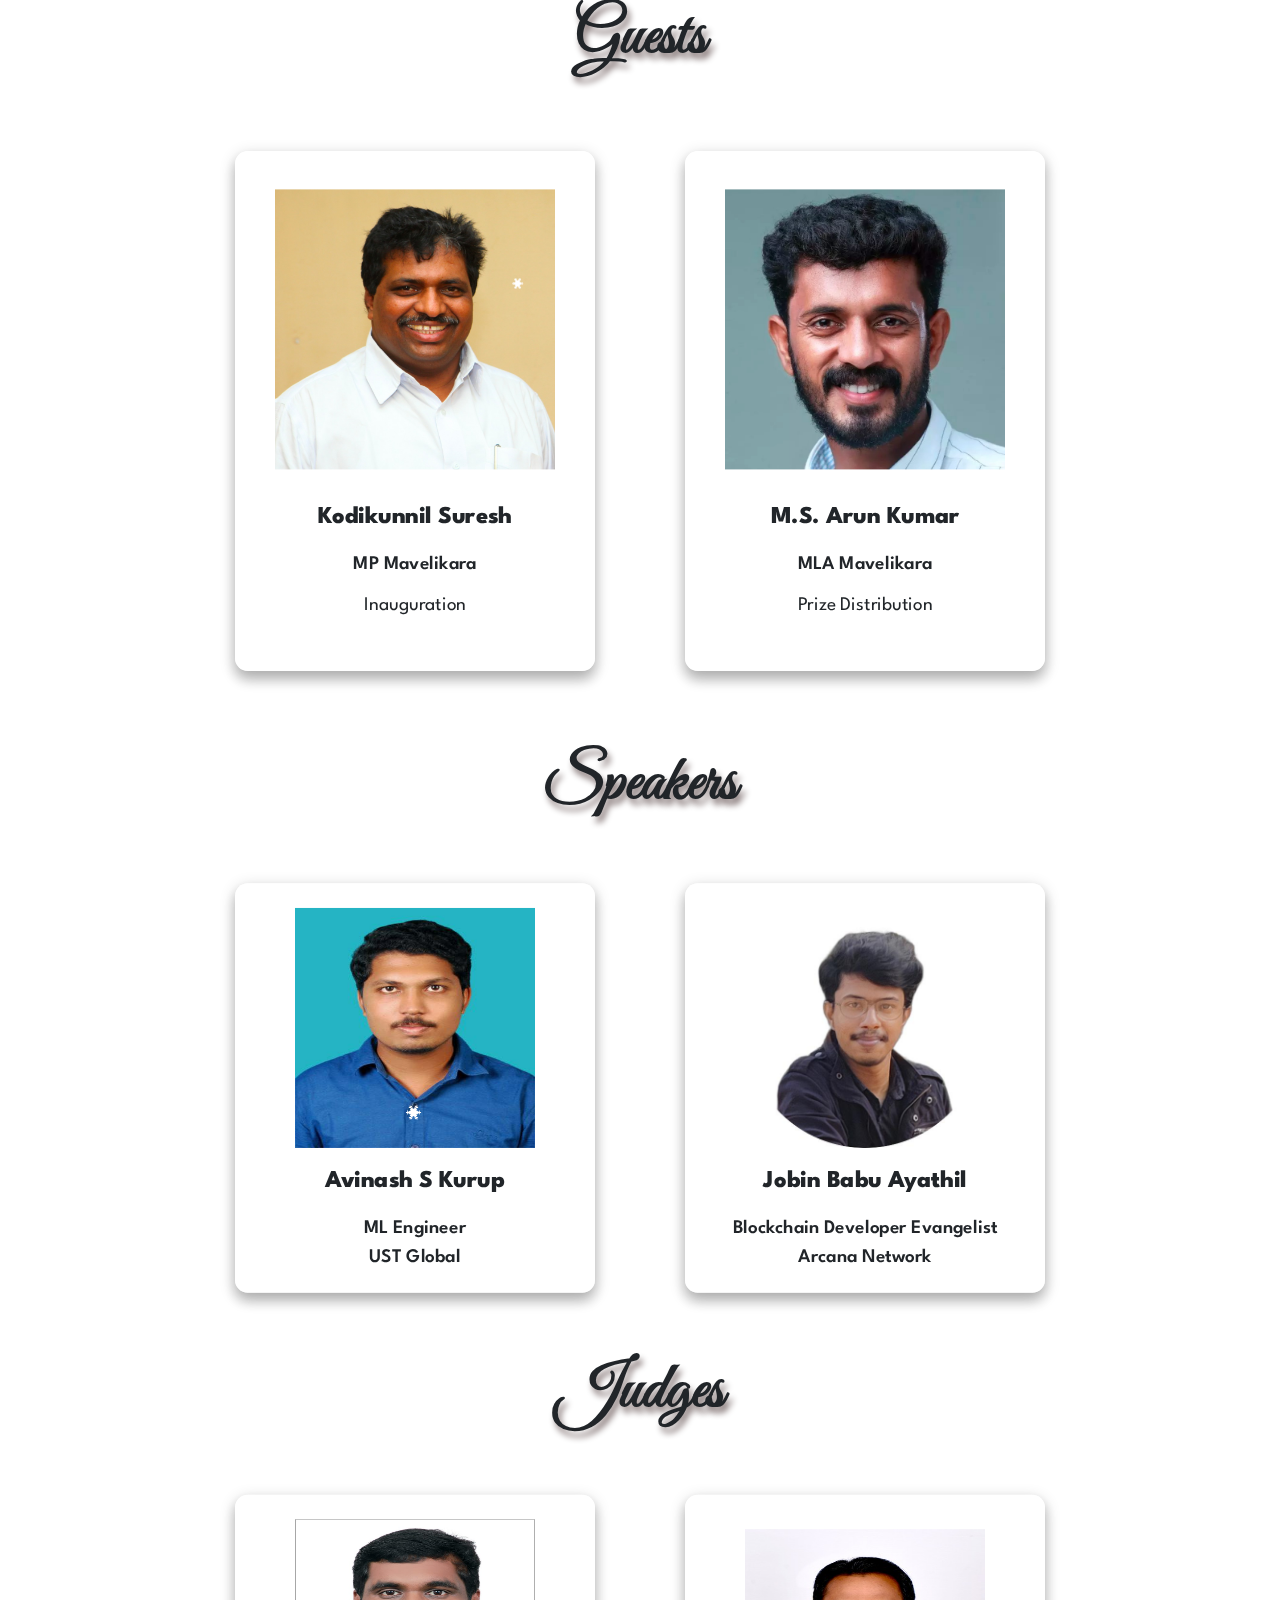
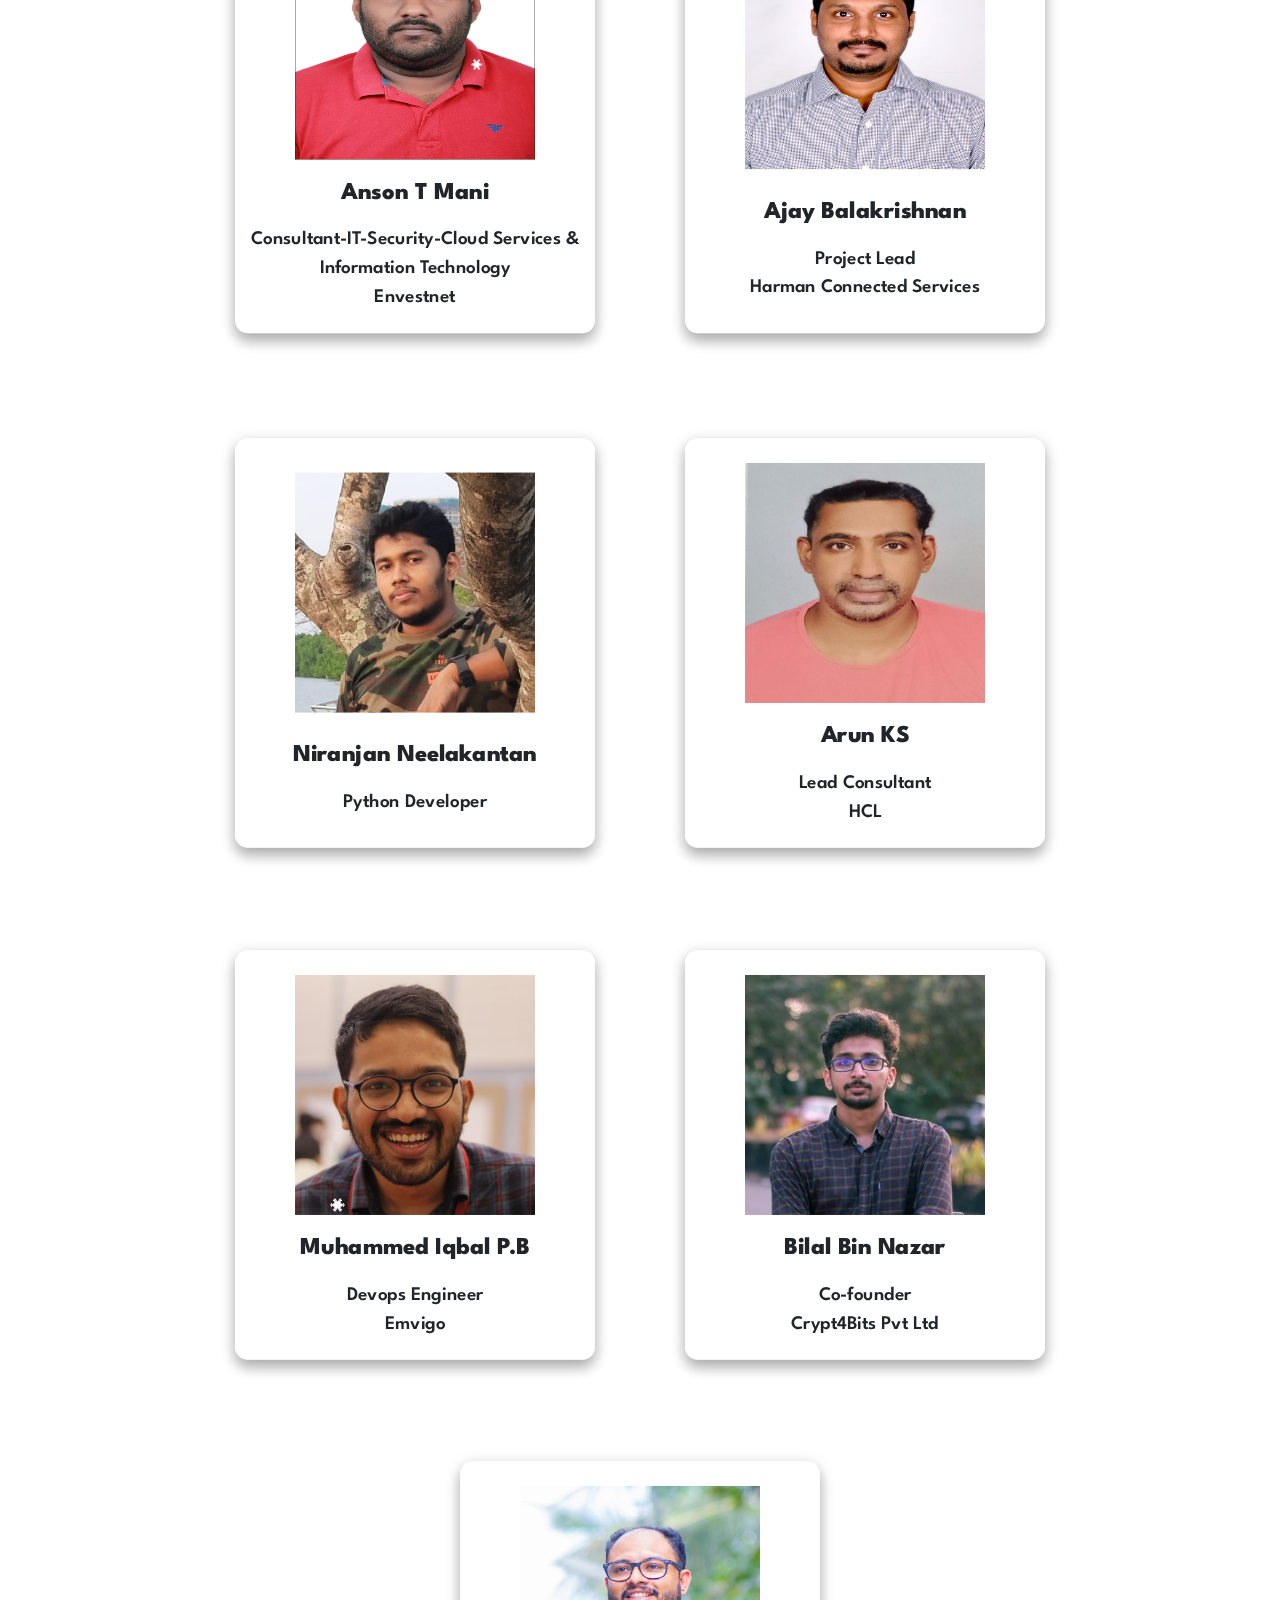
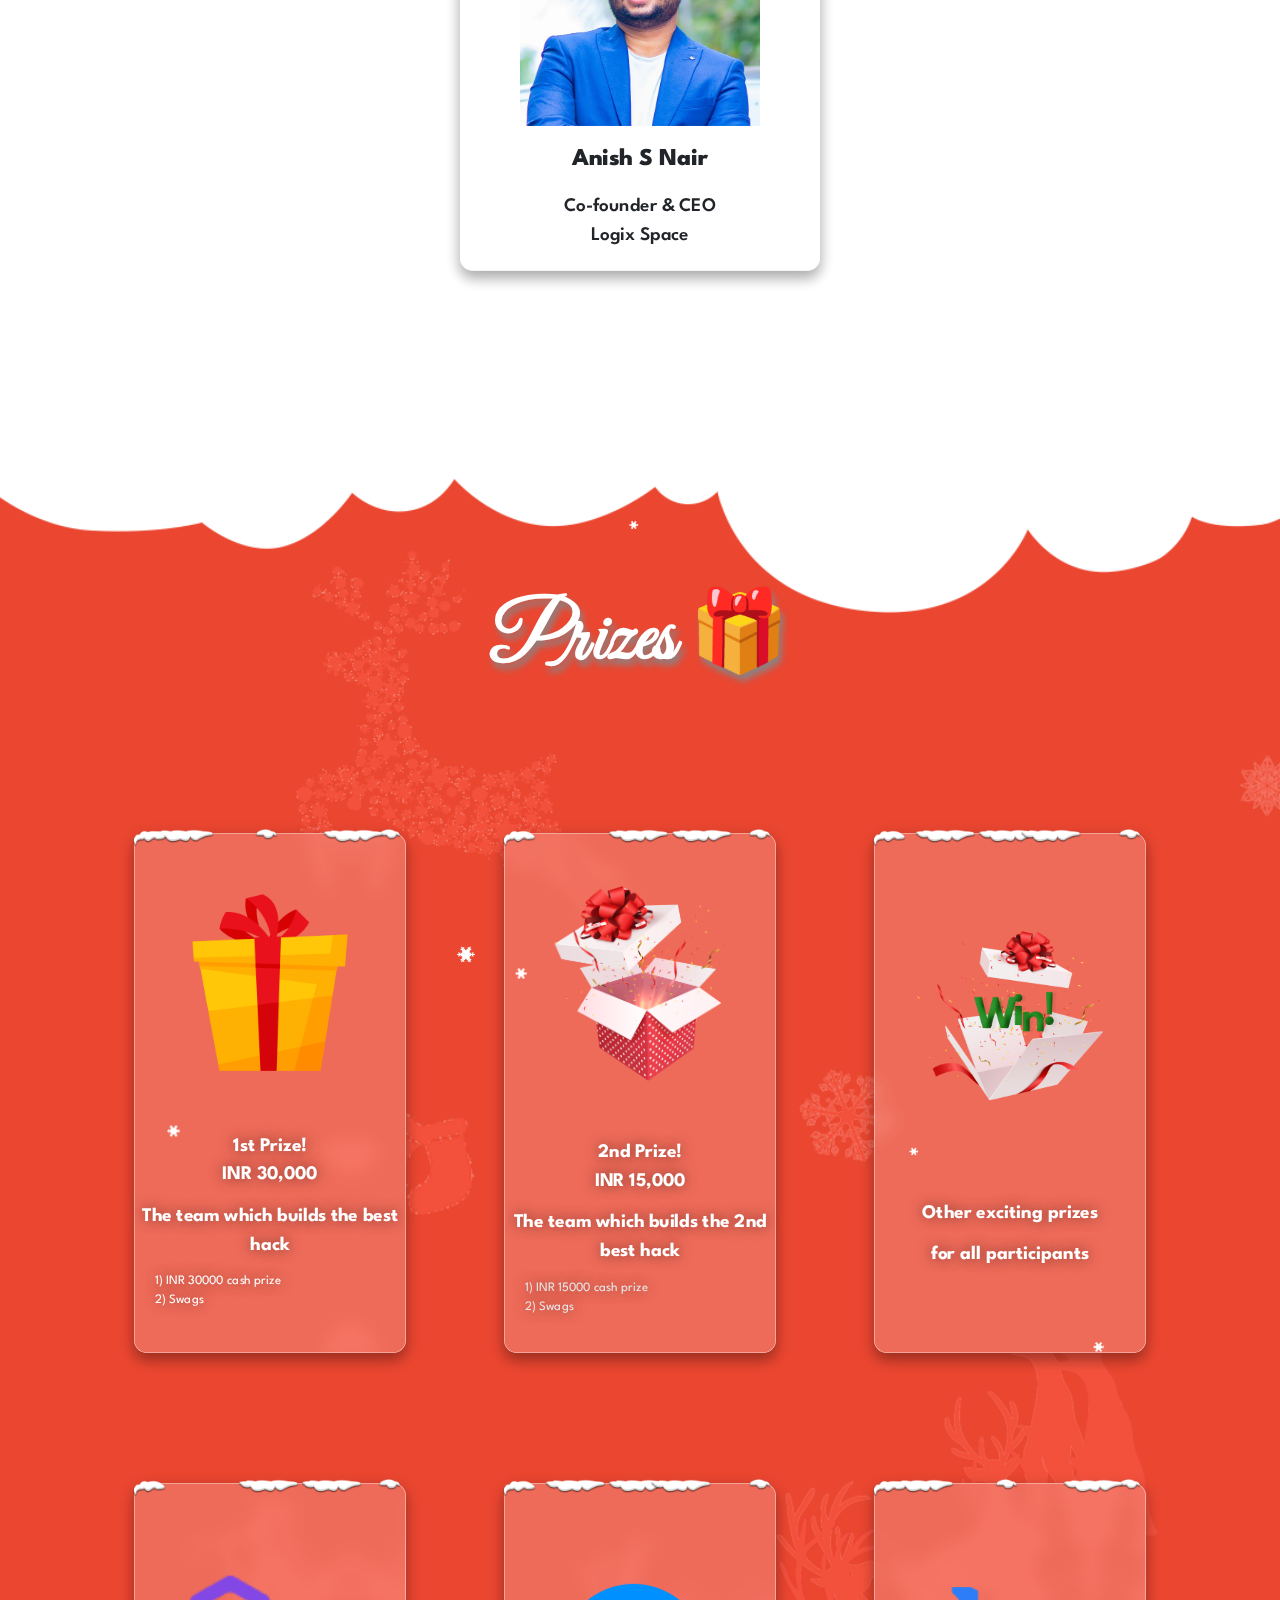
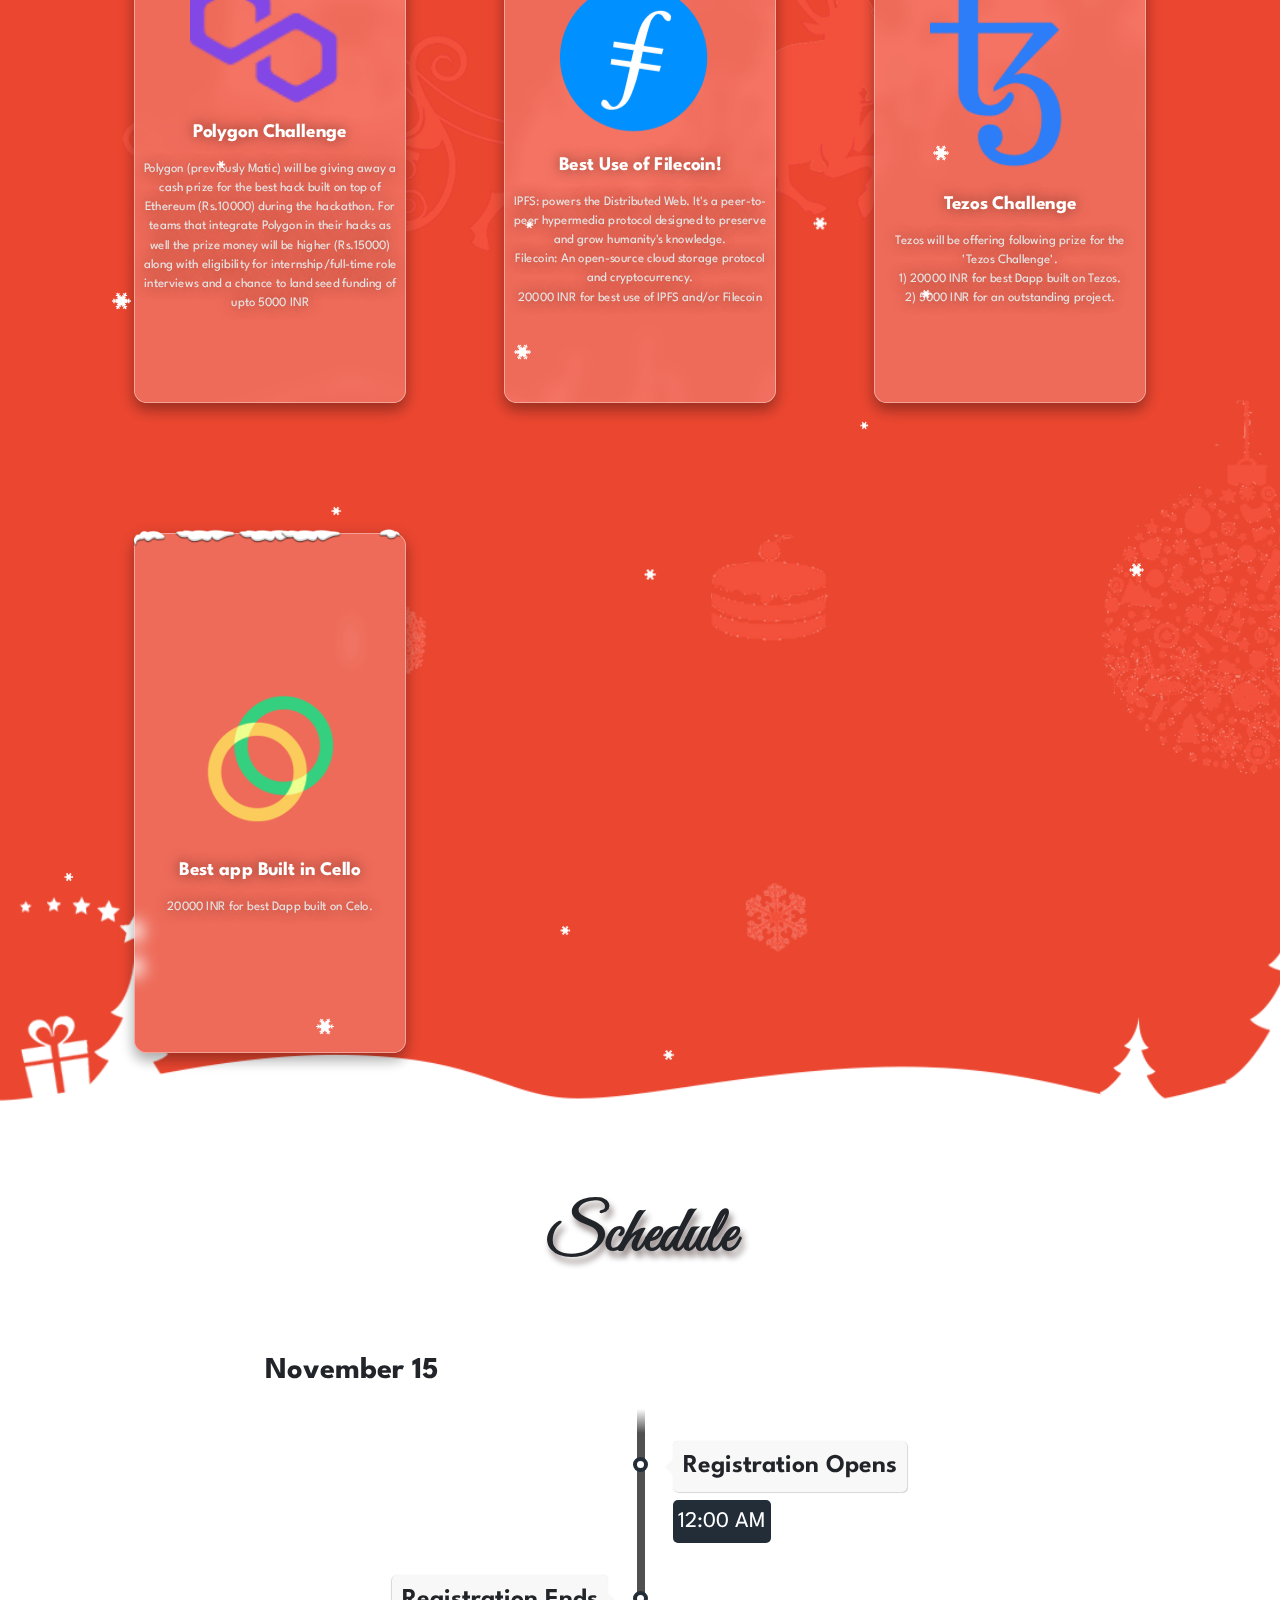
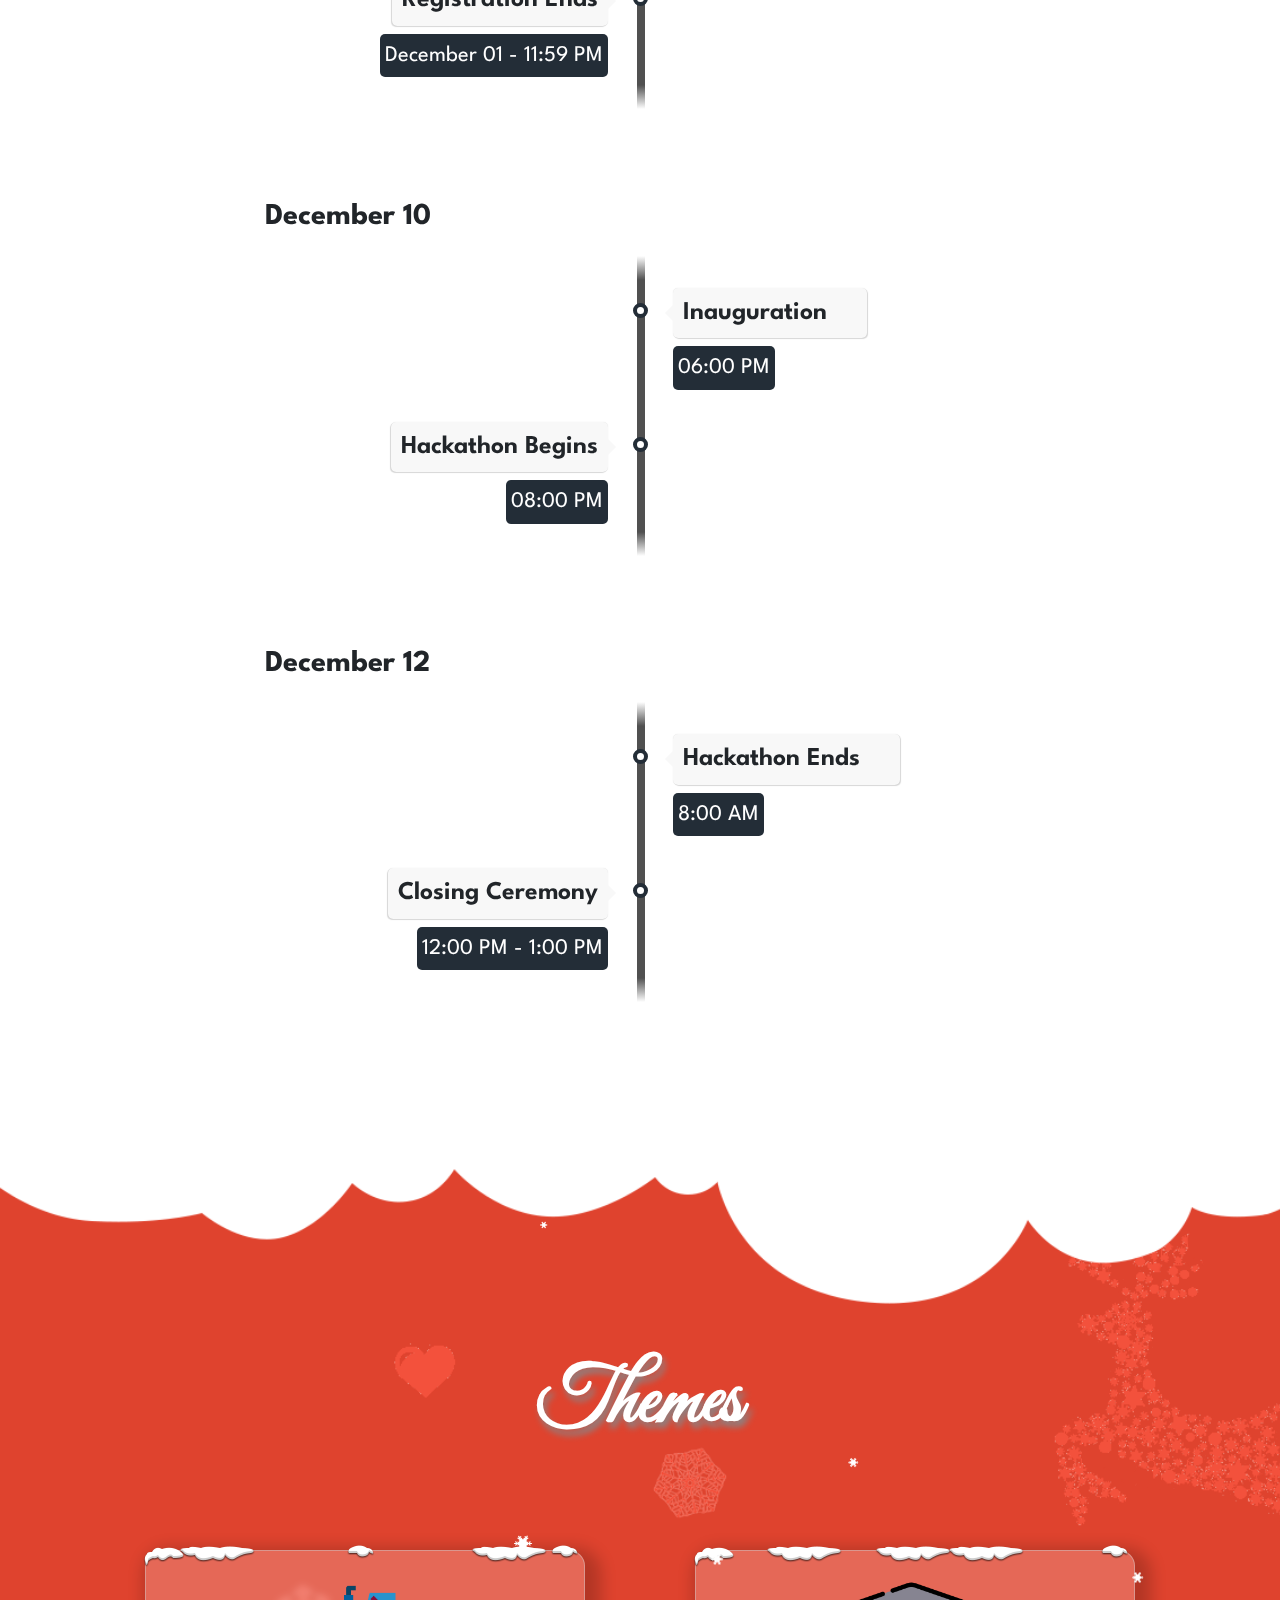
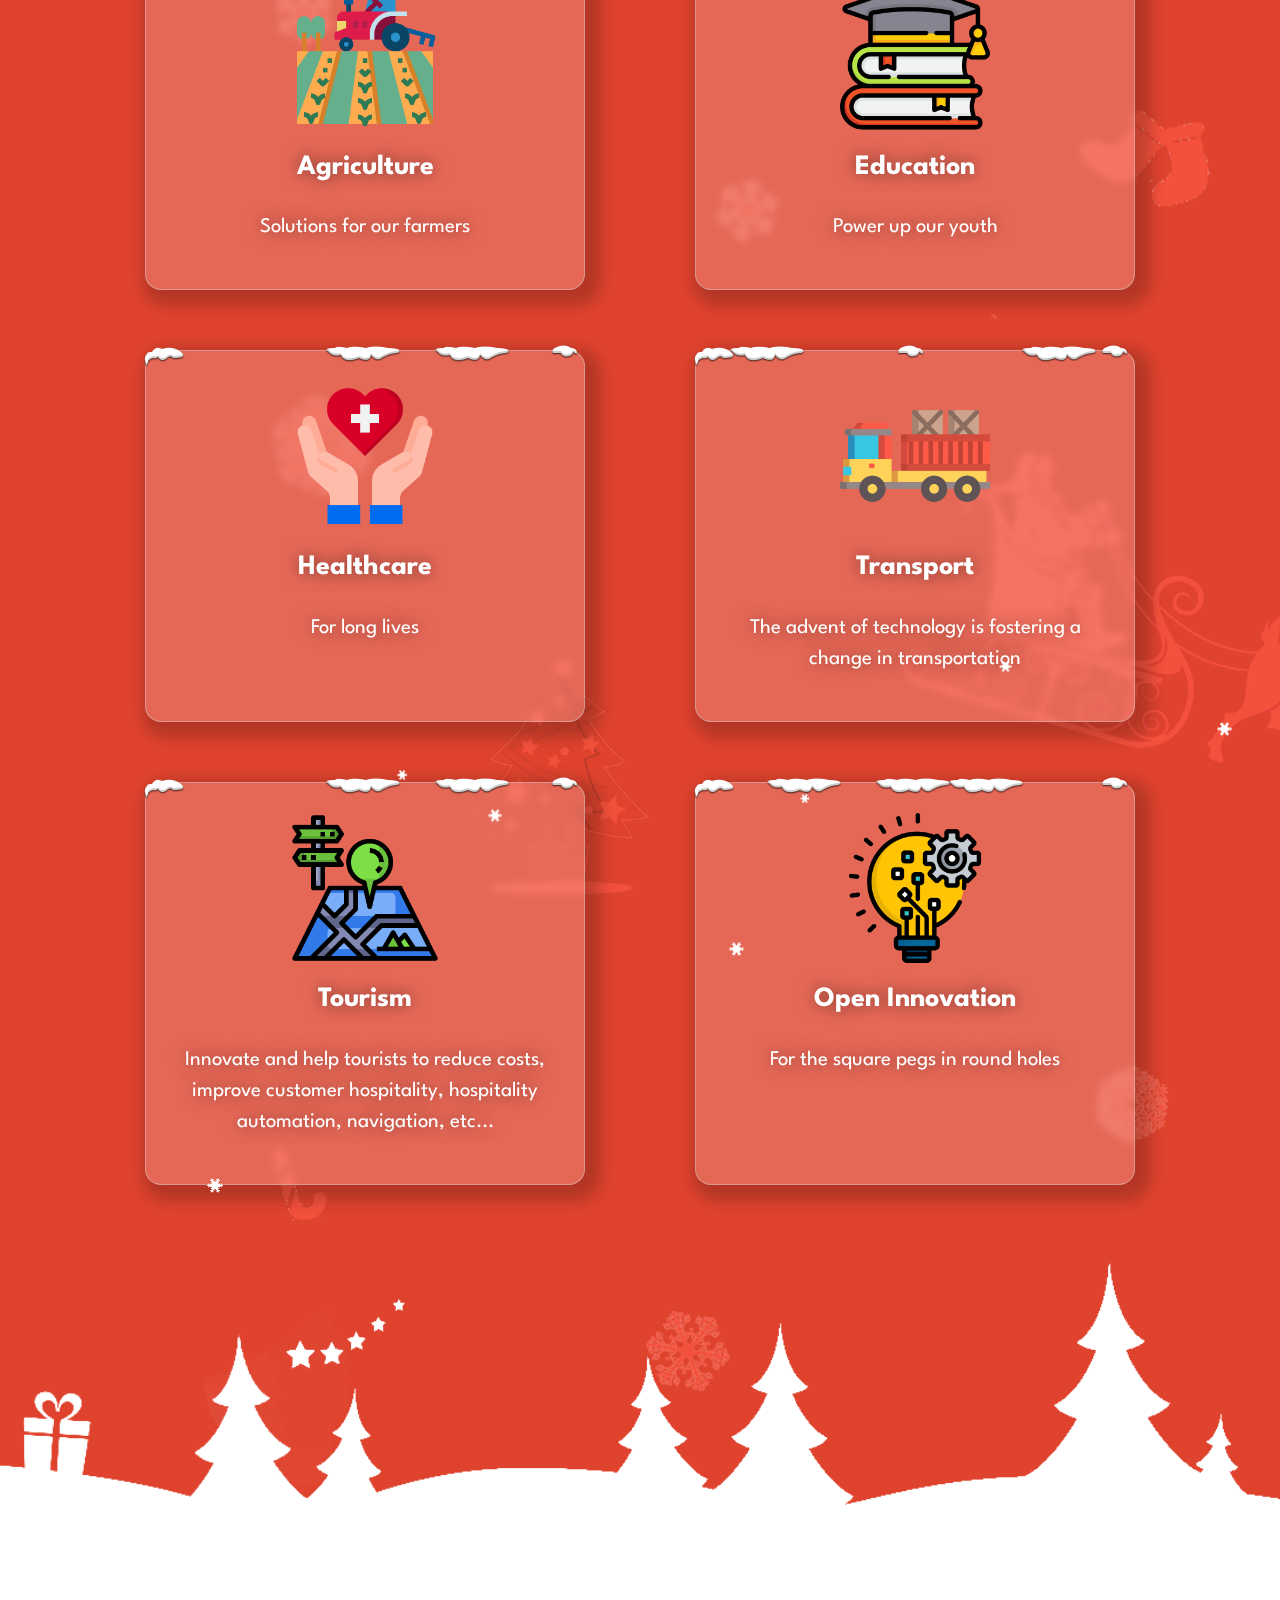
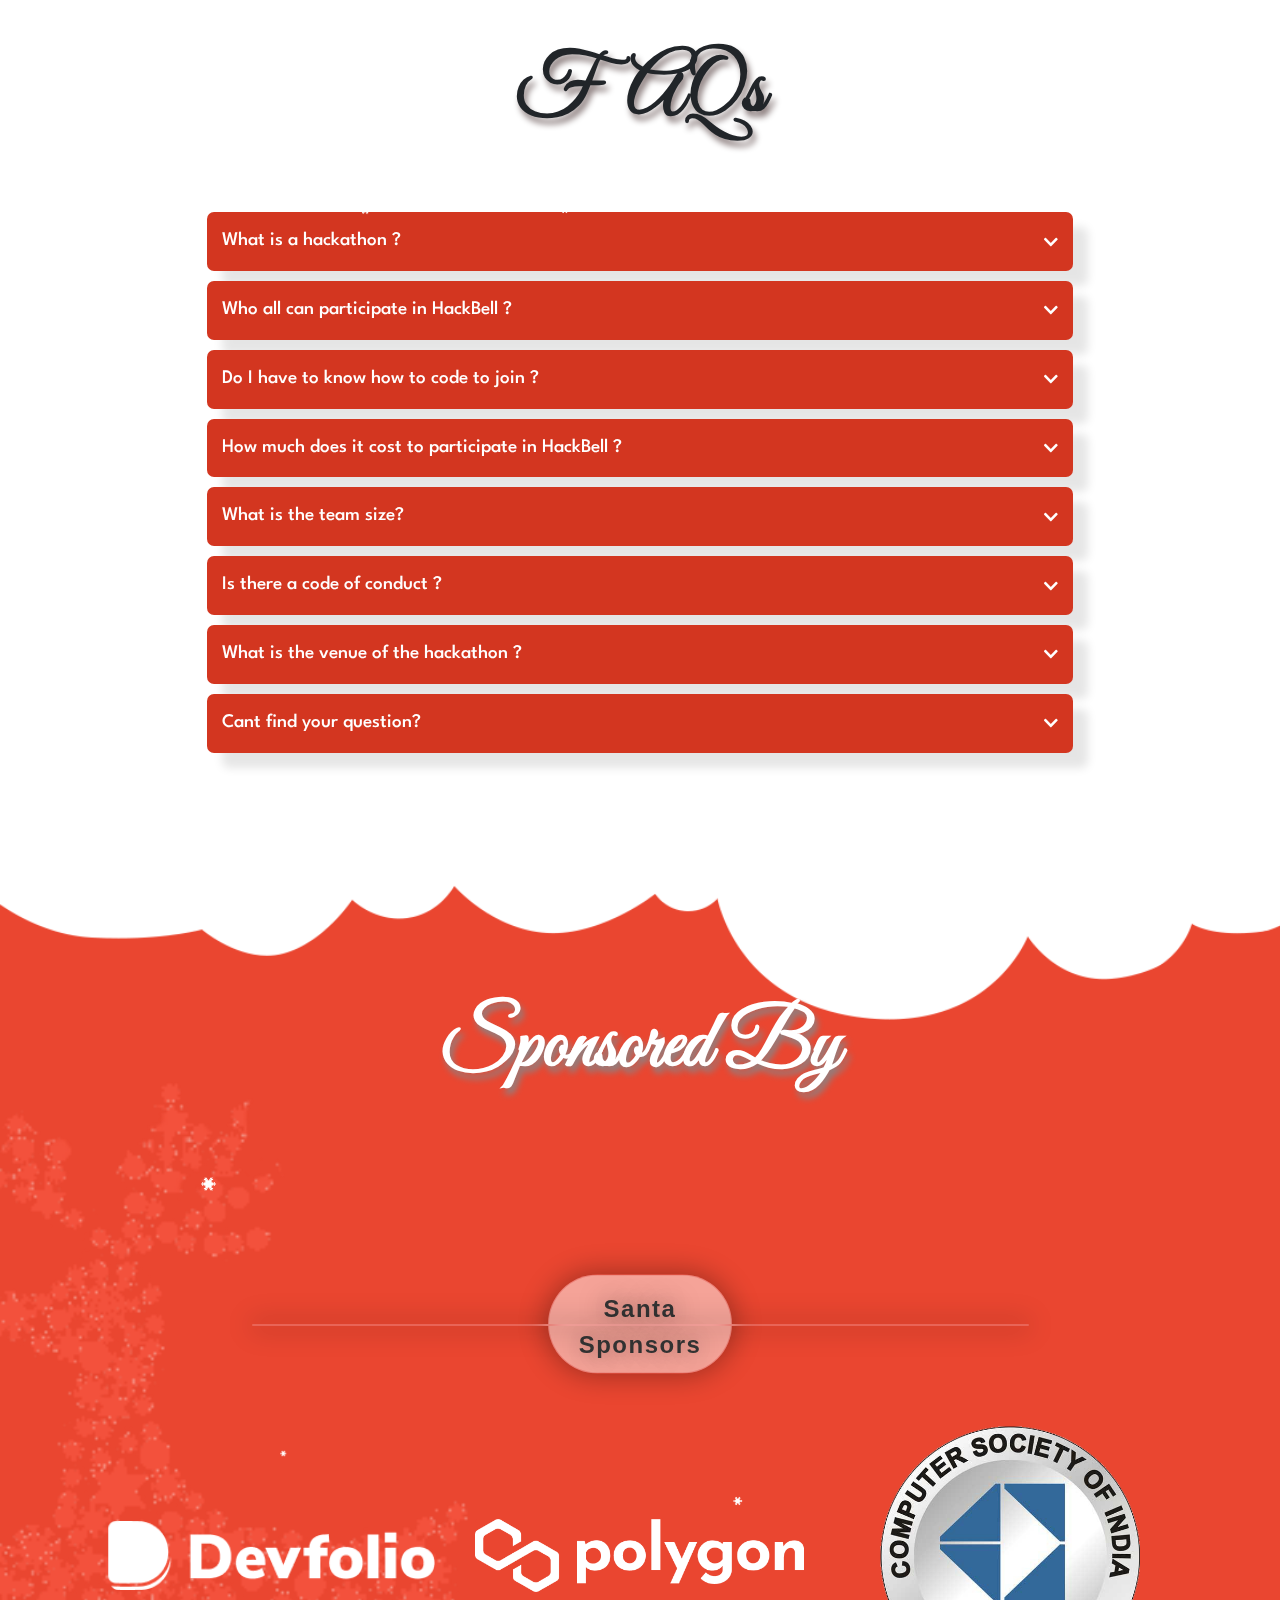
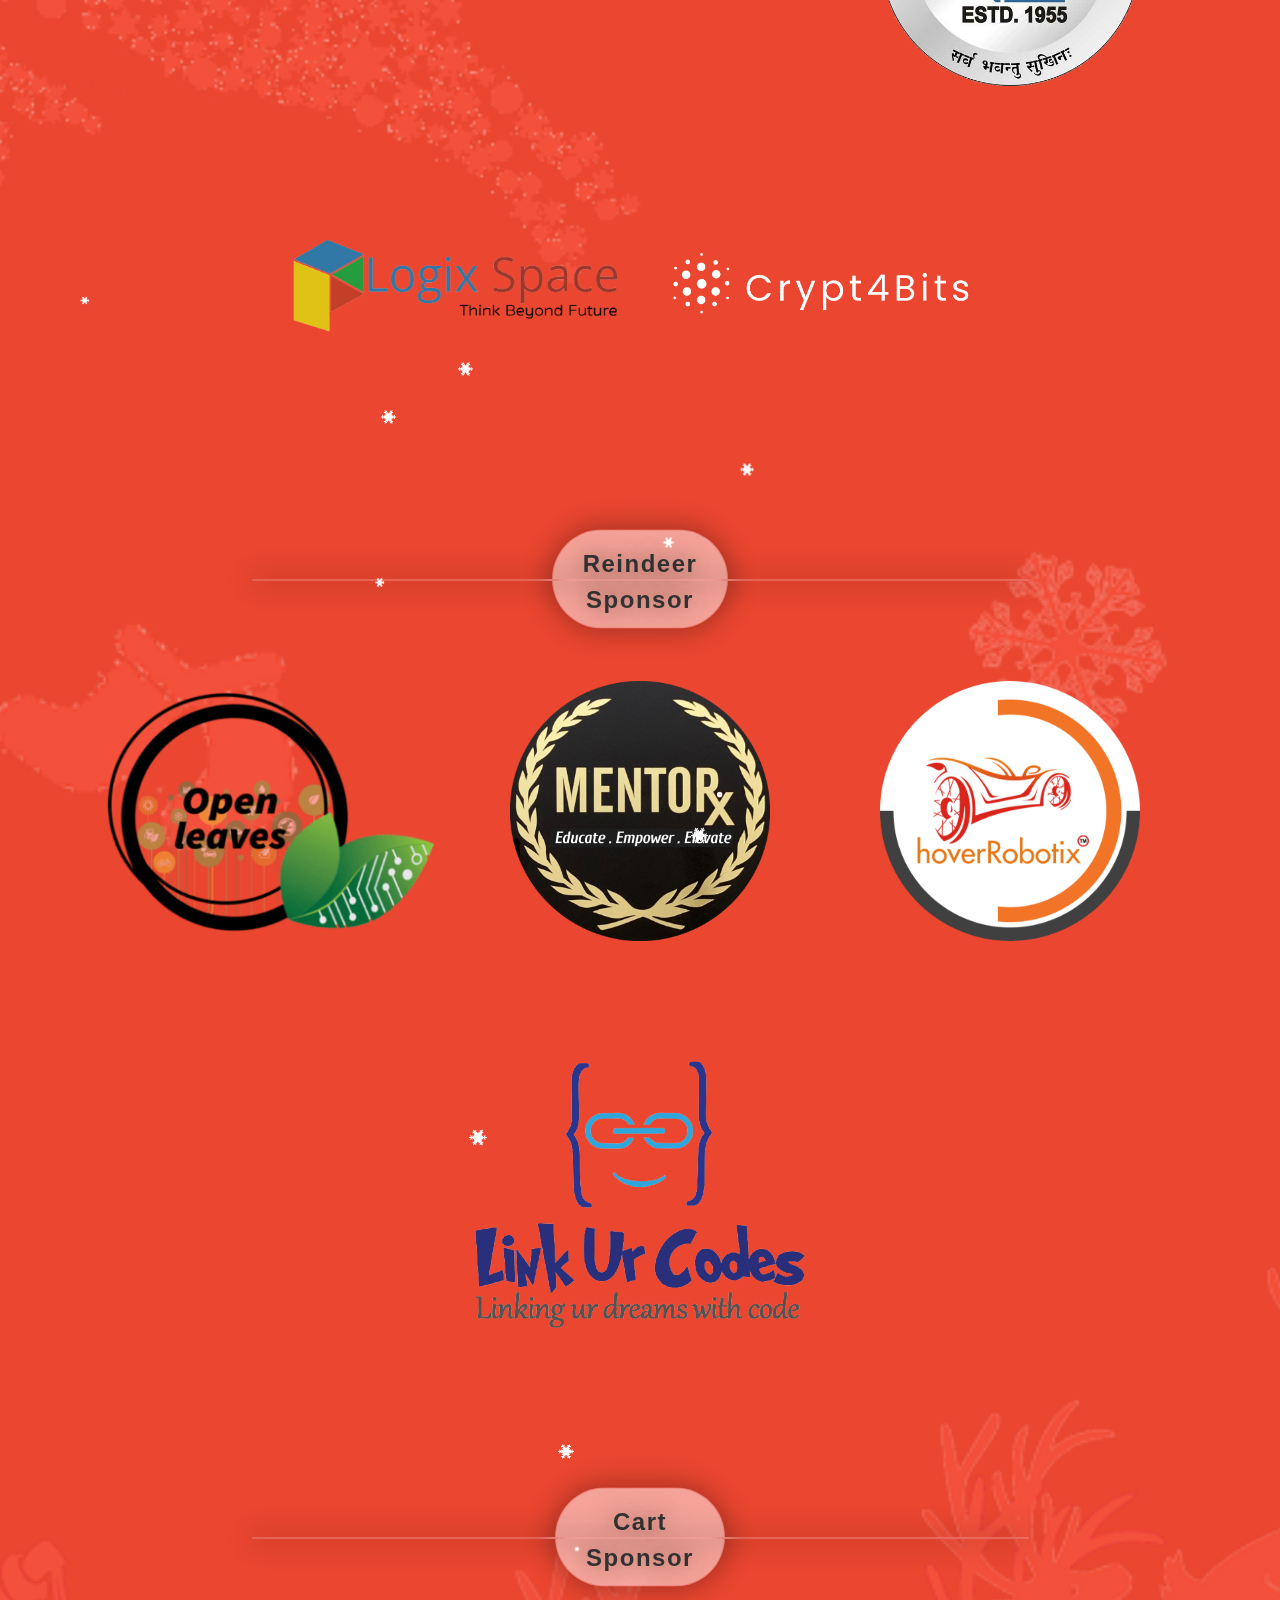
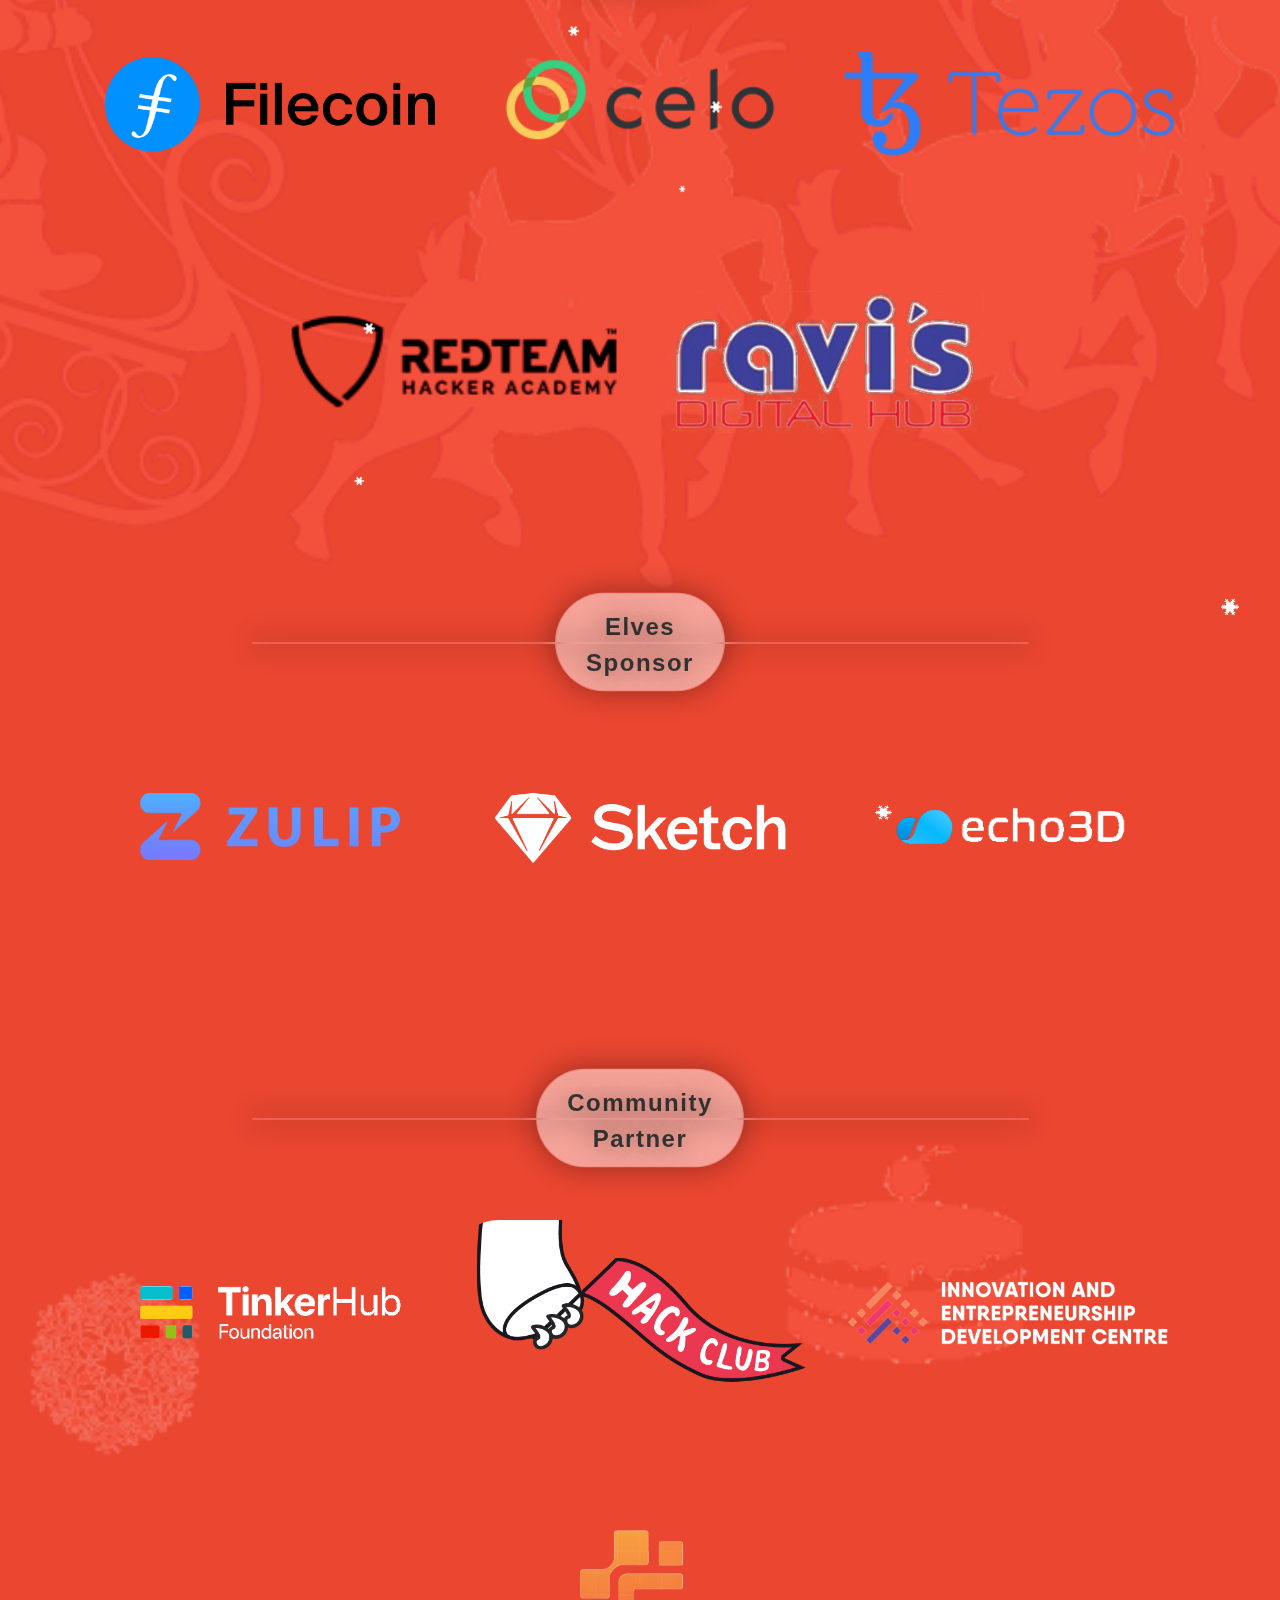
==== commit 4e8b4ecc: "addded more speakers , judges , sponers" ====
--- a/index.html
+++ b/index.html
@@ -202,17 +202,15 @@
 		<!-- ======= SPEAKERS ======= -->
 		<section id="speakers" class="speakers">
 			<div class="container-fluid">
-				<div class="row first">
-					<div class="col-md-8">
-						<div class="title">Speakers</div>
-					</div>
-					<div class="row">
+				<div class="first">
+					<div class="title">Guests</div>
+					<div class="row guests">
 						<div class="card card-main">
 							<img src="assets/images/speakers/Kodikunnil_Suresh.jpeg" alt="" />
 							<div>
 								<p class="name">Kodikunnil Suresh</p>
 								<p class="position">MP Mavelikara</p>
-								<p class="task"></p>
+								<p class="task">Inauguration</p>
 							</div>
 						</div>
 						<div class="card card-main">
@@ -220,19 +218,12 @@
 							<div>
 								<p class="name">M.S. Arun Kumar</p>
 								<p class="position">MLA Mavelikara</p>
-								<p class="task"></p>
-							</div>
-						</div>
-					</div>
+								<p class="task">Prize Distribution</p>
+							</div>
+						</div>
+					</div>
+					<div class="title">Speakers</div>
 					<div class="row row2">
-						<div class="card">
-							<img src="assets/images/speakers/Bilal_Bin_Nazar.jpeg" alt="" />
-							<div>
-								<p class="name">Bilal Bin Nazar</p>
-								<p class="position">CoFounder<br>Crypt4Bits Pvt Ltd</p>
-								<p class="task"></p>
-							</div>
-						</div>
 						<div class="card">
 							<img src="assets/images/speakers/Avinash_S_Kurup.jpeg" alt="" />
 							<div>
@@ -245,11 +236,64 @@
 							<img src="assets/images/speakers/Jobin_Babu_Ayathil.jpeg" alt="" />
 							<div>
 								<p class="name">Jobin Babu Ayathil</p>
-								<p class="position">Blockchain Developer Evangelist at Arcana Network</p>
+								<p class="position">Blockchain Developer Evangelist <br> Arcana Network</p>
 								<p class="task"></p>
 							</div>
 						</div>
-						
+
+					</div>
+					<div class="title">Judges</div>
+					<div class="row row2 col-md-10">
+						<div class="card">
+							<img src="assets/images/speakers/anson_t_mani.jpeg" alt="pic" />
+							<div>
+								<p class="name">Anson T Mani</p>
+								<p class="position">Consultant-IT-Security-Cloud Services & Information Technology <br> Envestnet</p>
+							</div>
+						</div>
+						<div class="card">
+							<img src="assets/images/speakers/ajay.jpeg" alt="pic" />
+							<div>
+								<p class="name">Ajay Balakrishnan</p>
+								<p class="position">Project Lead <br> Harman Connected Services</p>
+							</div>
+						</div>
+						<div class="card">
+							<img src="assets/images/speakers/niranjan.jpeg" alt="pic" />
+							<div>
+								<p class="name">Niranjan Neelakantan</p>
+								<p class="position">Python Developer</p>
+							</div>
+						</div>
+						<div class="card">
+							<img src="assets/images/speakers/arun_k_s.jpeg" alt="pic" />
+							<div>
+								<p class="name">Arun KS</p>
+								<p class="position">Lead Consultant <br> HCL</p>
+							</div>
+						</div>
+						<div class="card">
+							<img src="assets/images/speakers/muhammed_iqbal.jpeg" alt="pic" />
+							<div>
+								<p class="name">Muhammed Iqbal P.B</p>
+								<p class="position">Devops Engineer <br> Emvigo</p>
+							</div>
+						</div>
+						<div class="card">
+							<img src="assets/images/speakers/Bilal_Bin_Nazar.jpeg" alt="pic" />
+							<div>
+								<p class="name">Bilal Bin Nazar</p>
+								<p class="position">Co-founder <br> Crypt4Bits Pvt Ltd</p>
+							</div>
+						</div>
+						<div class="card">
+							<img src="assets/images/speakers/anish_s_nair.jpeg" alt="pic" />
+							<div>
+								<p class="name">Anish S Nair</p>
+								<p class="position">Co-founder & CEO<br>Logix Space</p>
+							</div>
+						</div>
+
 					</div>
 				</div>
 			</div>
@@ -625,6 +669,16 @@
 								</a>
 							</div>
 						</div>
+						<div class="col-md-4">
+							<a href="http://www.logixspace.com/" target="_blank">
+								<img src="assets/images/sponsors/LOGIX.png" alt="" />
+							</a>
+						</div>
+						<div class="col-md-4">
+							<a href="http://www.crypt4bits.com/" target="_blank">
+								<img src="assets/images/sponsors/cry.png" alt="" />
+							</a>
+						</div>
 					</div>
 
 					<!-- Reindeer Sponsor -->
@@ -653,6 +707,11 @@
 								</a>
 							</div>
 						</div>
+						<div class="col-md-4">
+								<a href="http://linkurcodes.com/" target="_blank">
+									<img class="round" src="assets/images/sponsors/link ur code.png" alt="" />
+								</a>
+						</div>
 					</div>
 
 					<!-- Cart Sponsor -->
@@ -677,6 +736,16 @@
 								<img src="assets/images/sponsors/tezo.png" alt="" />
 							</a>
 						</div>
+						<div class="col-md-4">
+							<a href="https://redteamacademy.com/" target="_blank">
+								<img src="assets/images/sponsors/red team.png" alt="" />
+							</a>
+						</div>
+						<div class="col-md-4">
+							<a href="https://www.facebook.com/RajaneeshRavies/" target="_blank">
+								<img src="assets/images/sponsors/ravis.png" alt="" />
+							</a>
+						</div>
 					</div>
 
 					<!-- elves Sponsor -->
@@ -696,6 +765,11 @@
 						<div class="col-md-4">
 							<a href="https://www.sketch.com/" target="_blank">
 								<img id="" src="assets/images/sponsors/Sketch.png" alt="" />
+							</a>
+						</div>
+						<div class="col-md-4">
+							<a href="https://www.echo3d.co/" target="_blank">
+								<img id="" src="assets/images/sponsors/echo 3d.png" alt="" />
 							</a>
 						</div>
 					</div>
--- a/css/style.min.css
+++ b/css/style.min.css
@@ -1447,12 +1447,18 @@
 
 .speakers .card .position{
     font-size: 1.5rem;
+    font-weight:600;
+}
+
+.speakers .card .task{
+    font-size:1.5rem;
+    
 }
 
 .speakers .card {
     text-align: center;
     text-shadow: none;
-    width: 400px;
+    width: 450px;
     display: -webkit-box;
     display: -ms-flexbox;
     display: flex;
@@ -1487,9 +1493,6 @@
     height: 650px ;
 }
 
-.speakers .card img {
-    /* width: 300px; */
-}
 
 .speakers .row .row2 {
     display: flex;
@@ -1503,4 +1506,9 @@
         flex-wrap: wrap;
         flex-direction: row;
     }
-}+}
+
+.title{
+    text-align: center;
+}
+
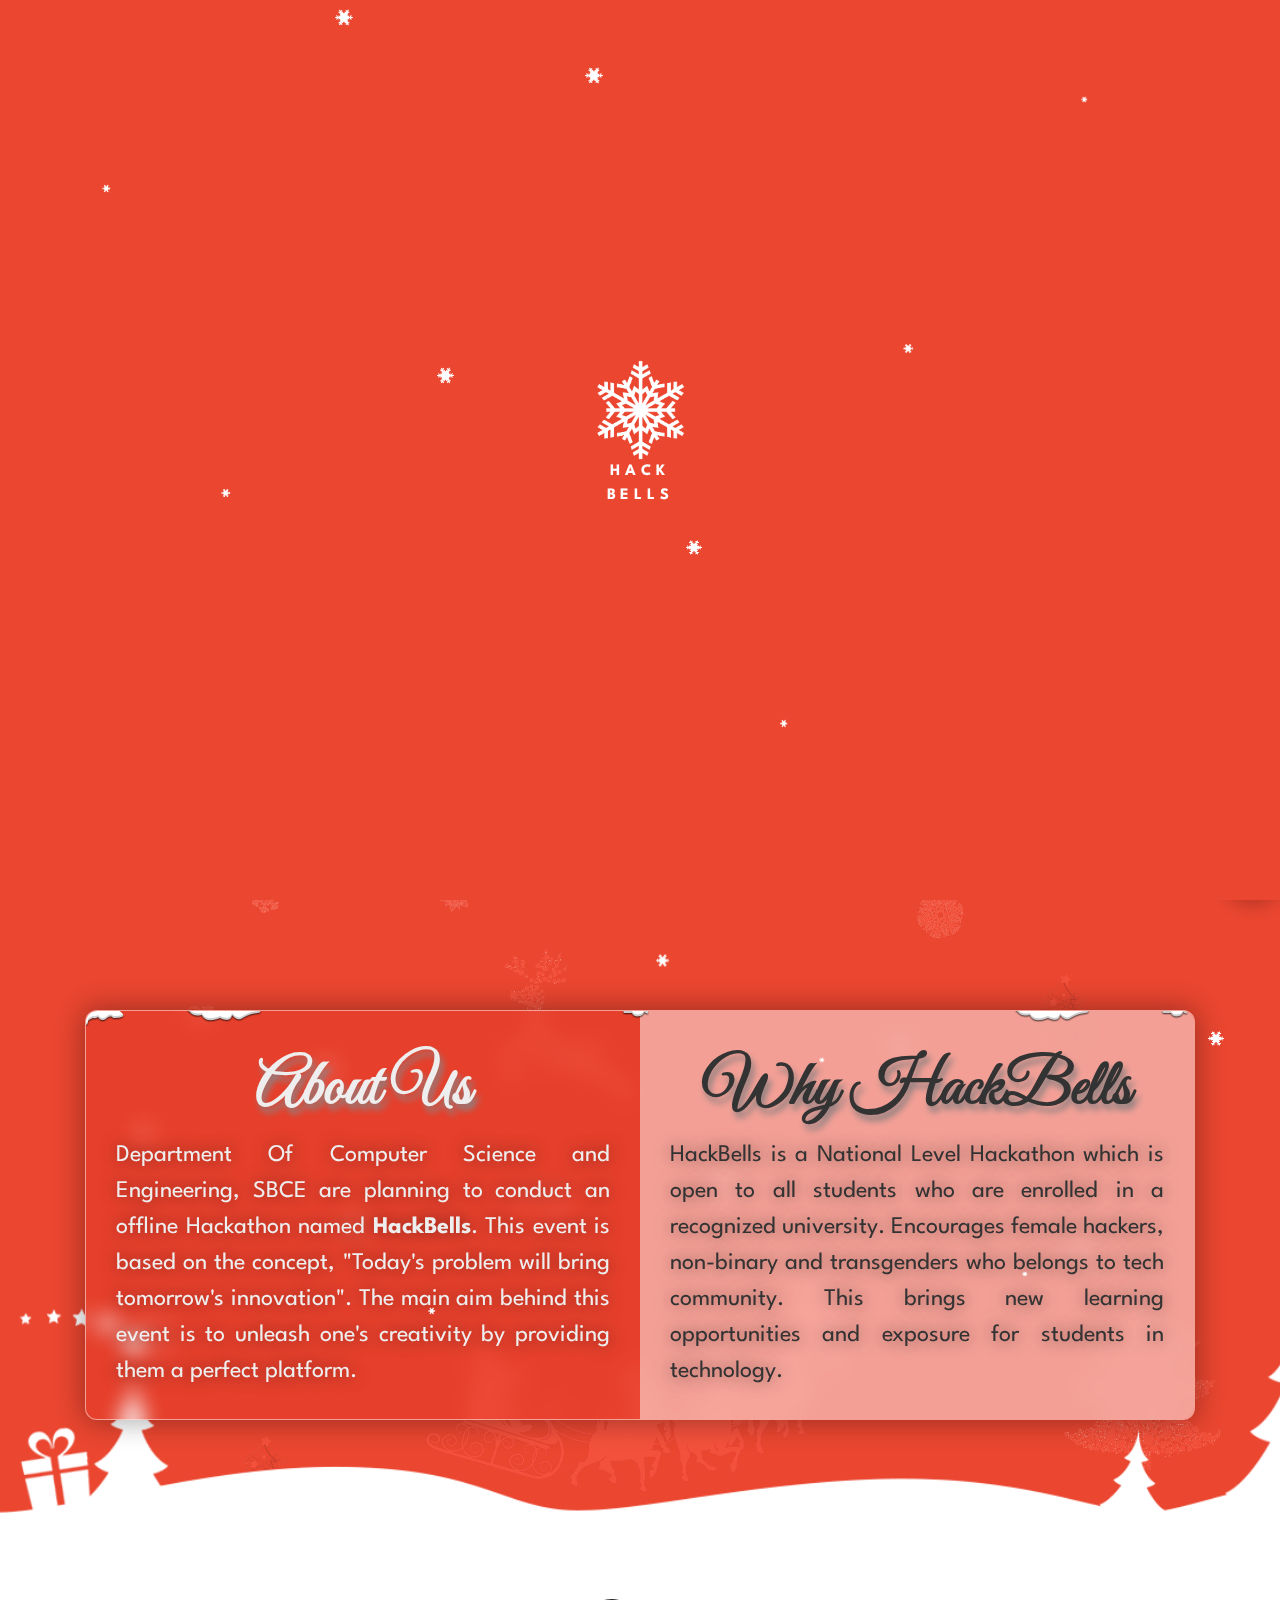
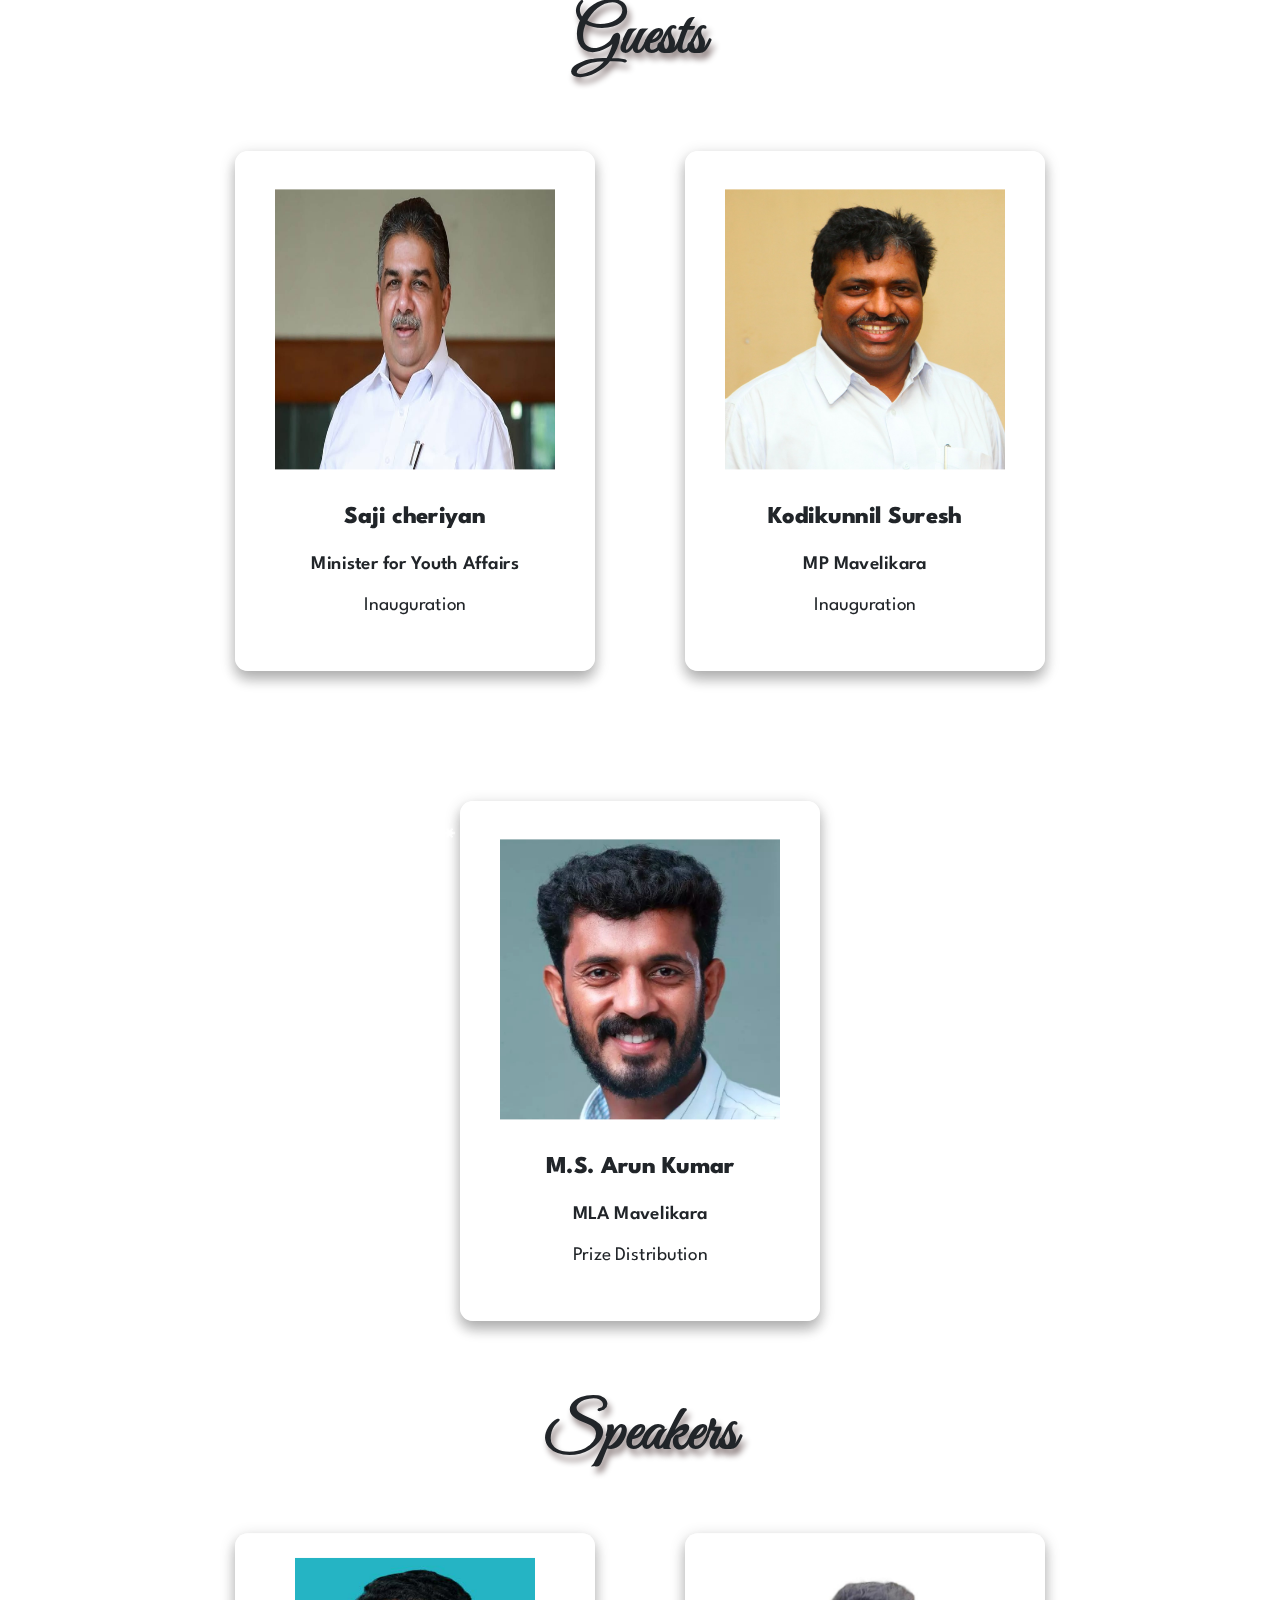
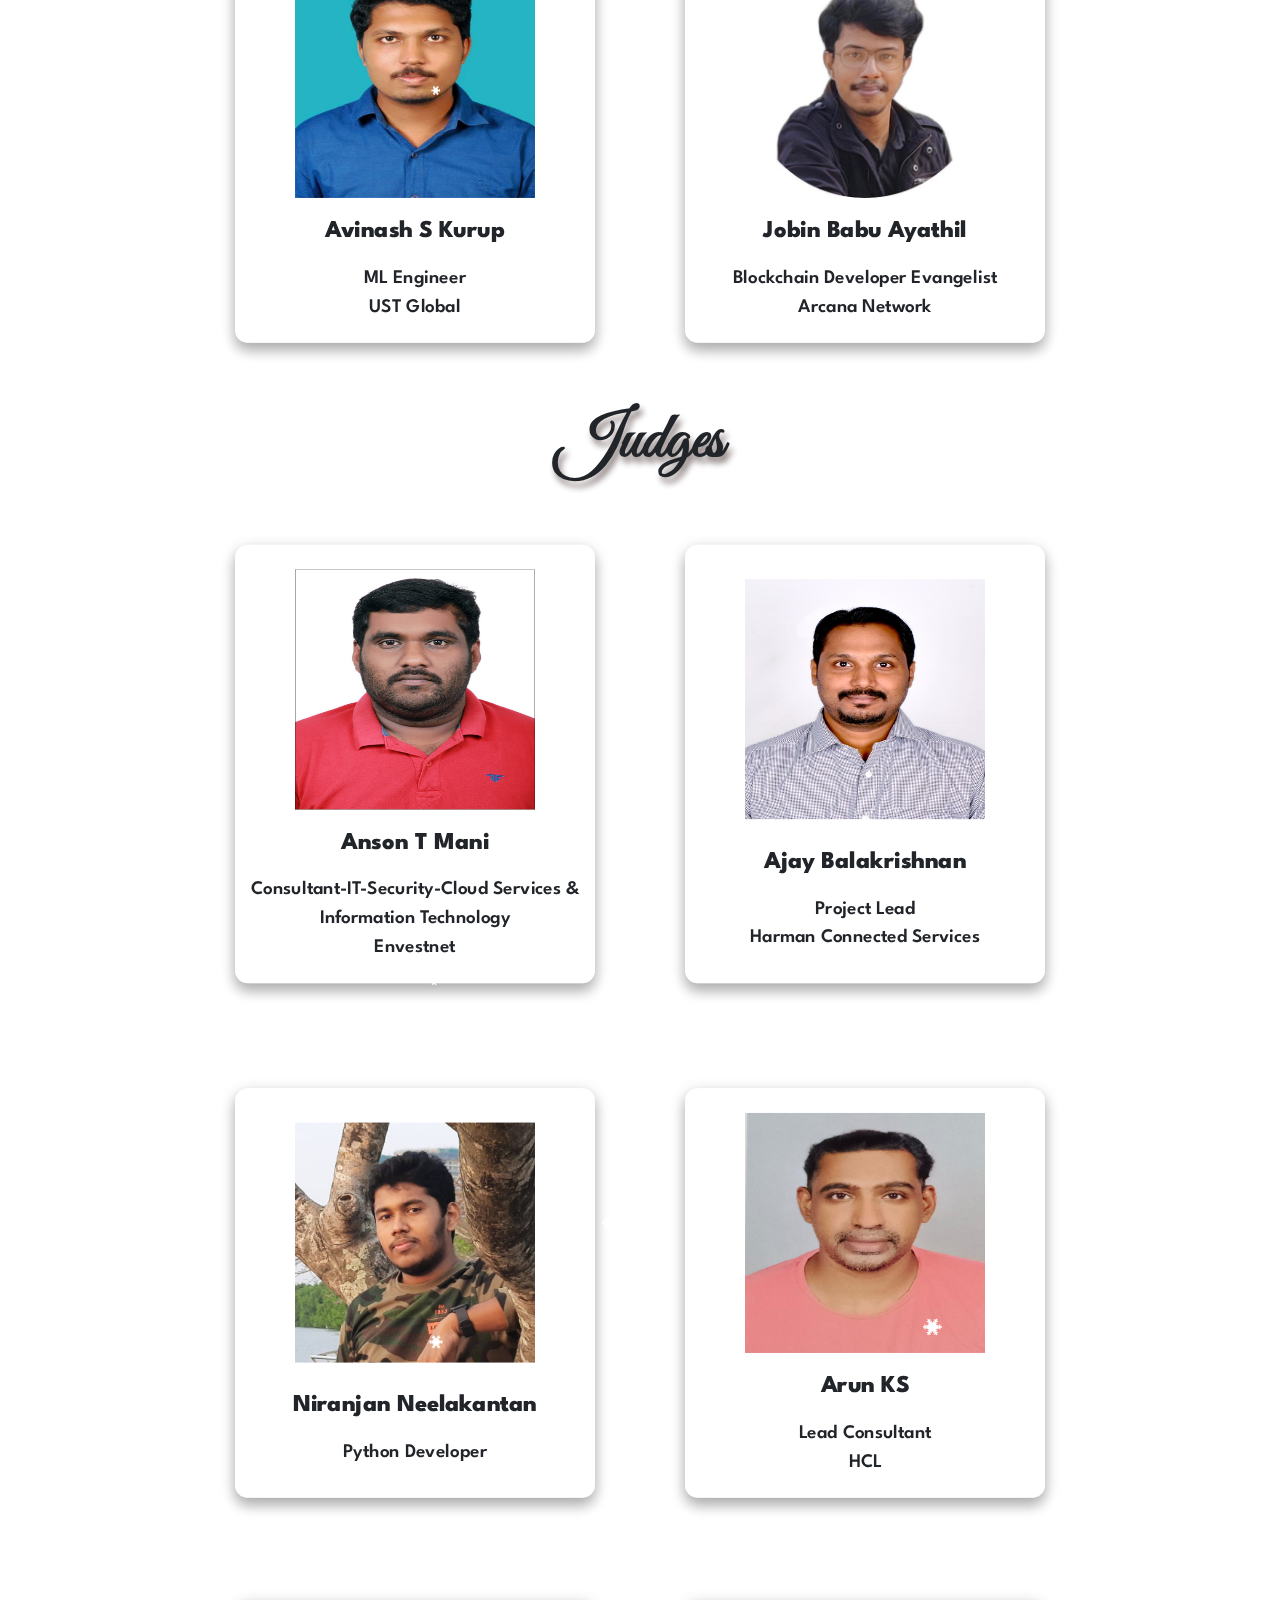
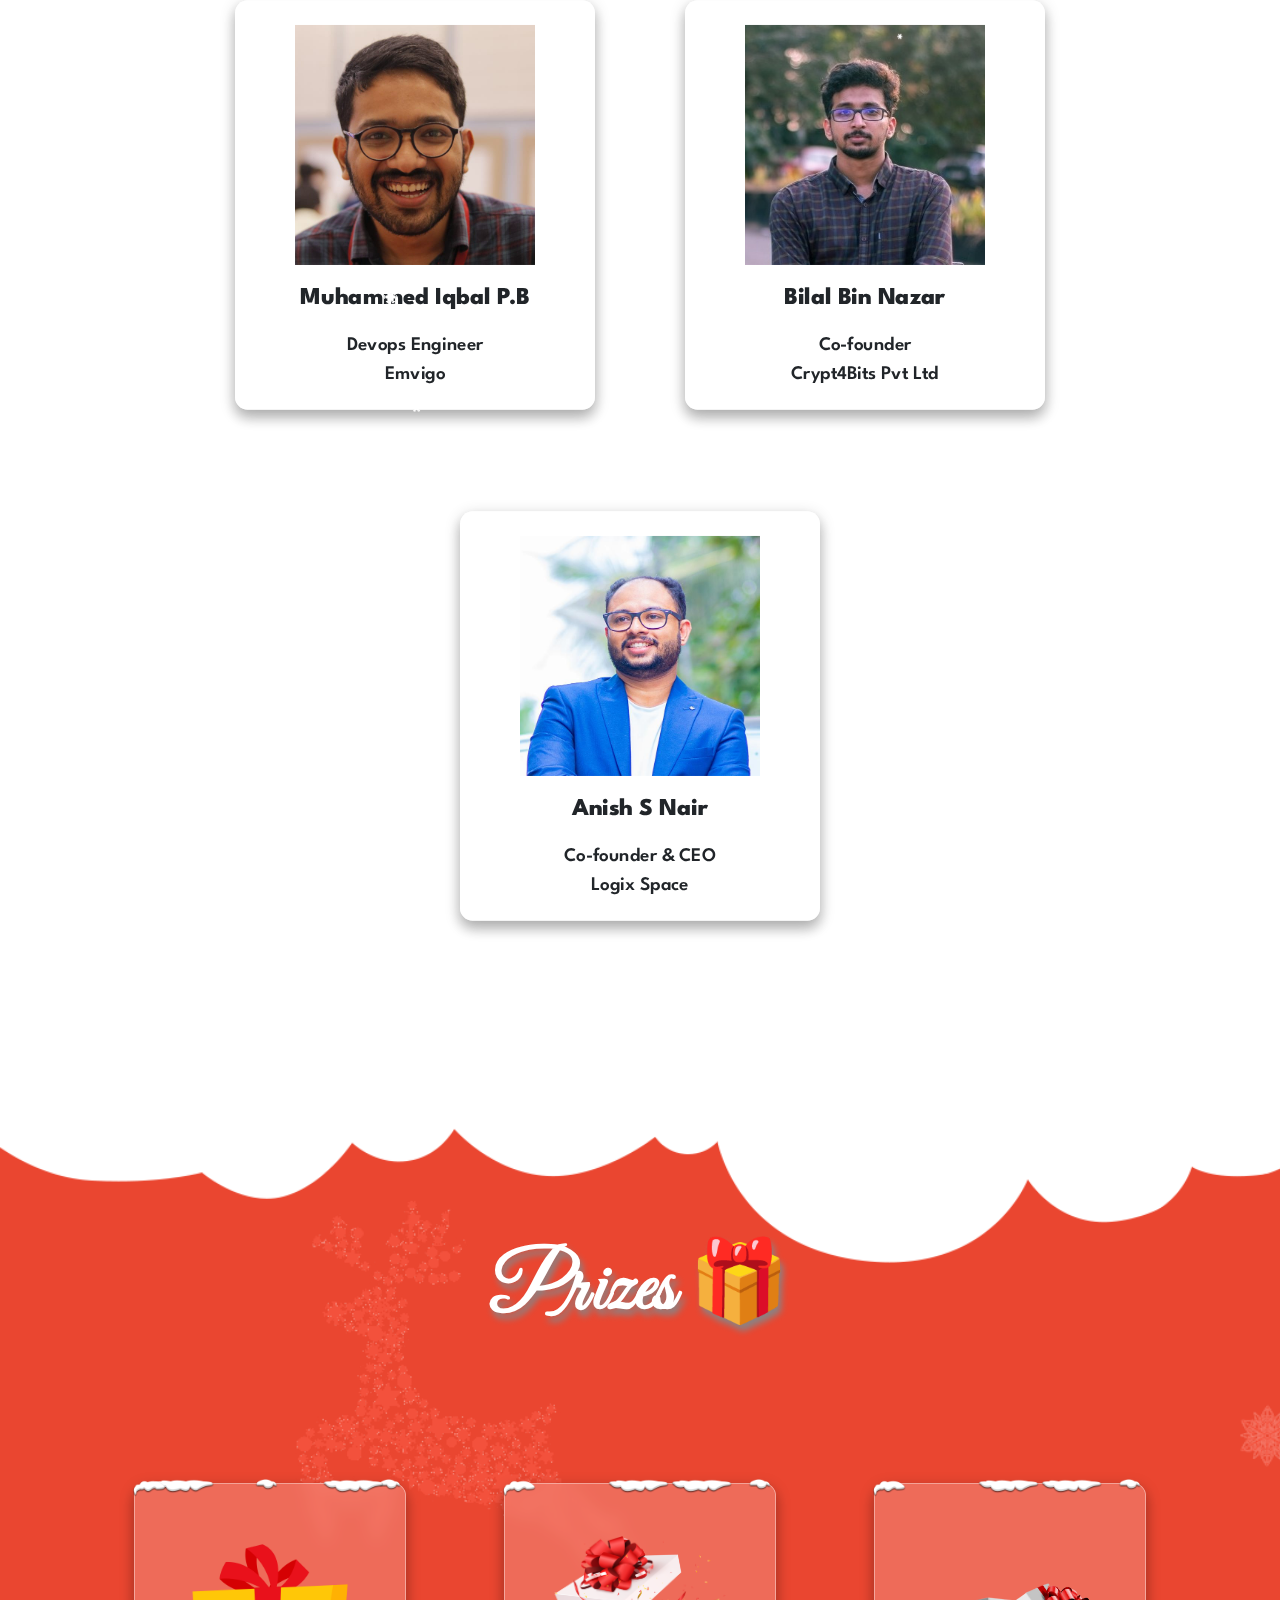
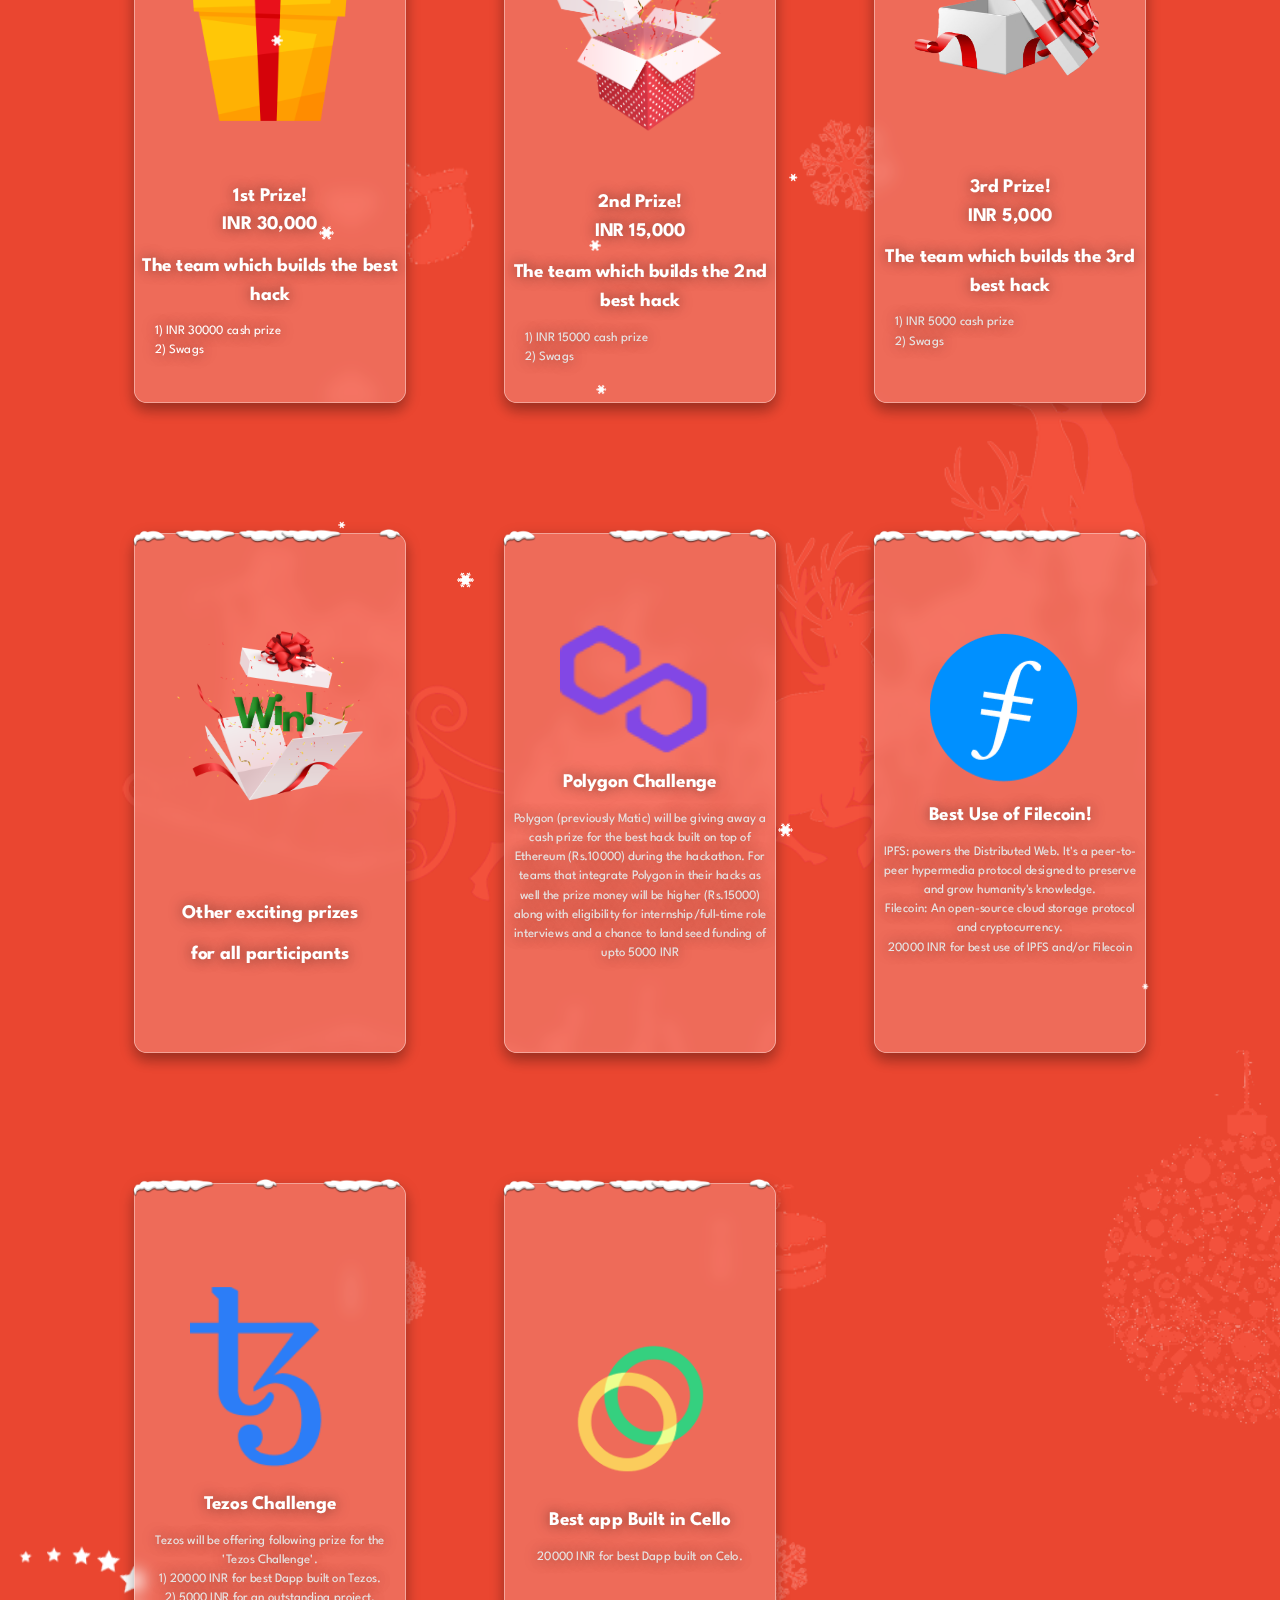
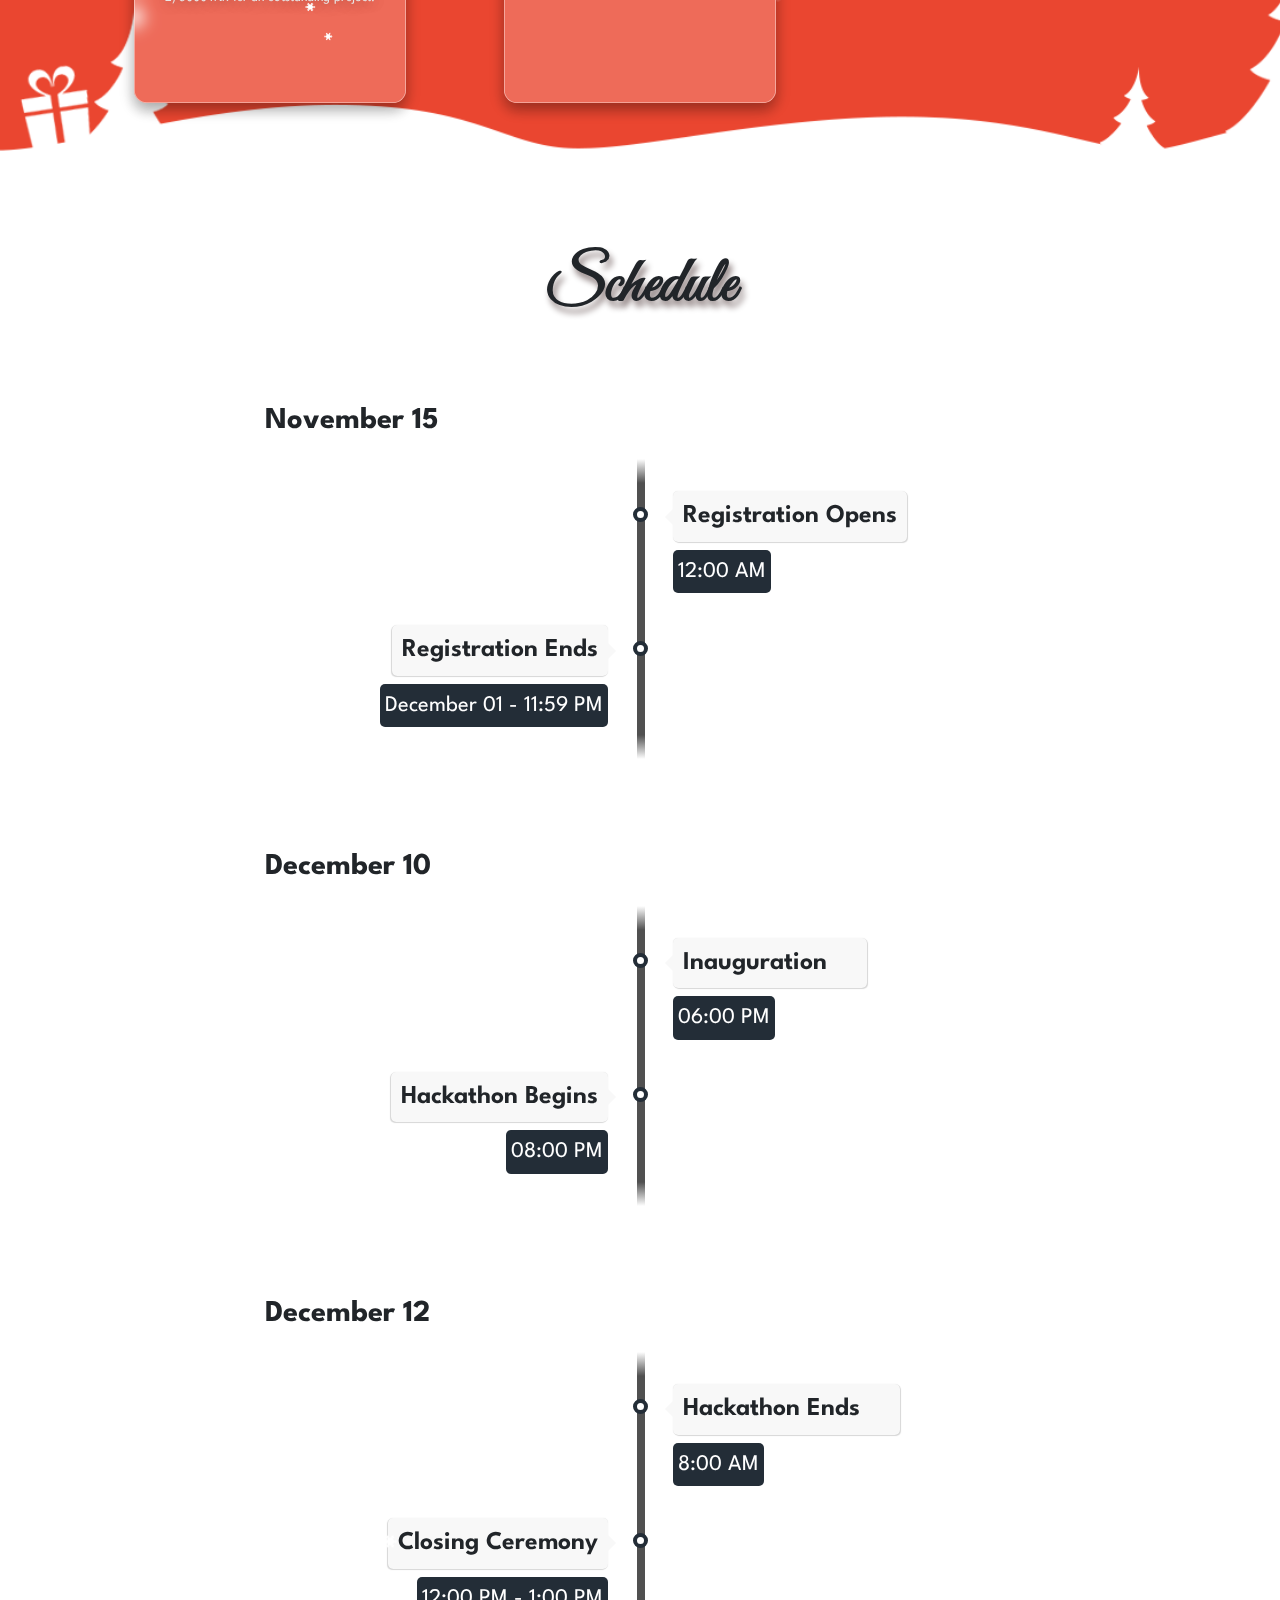
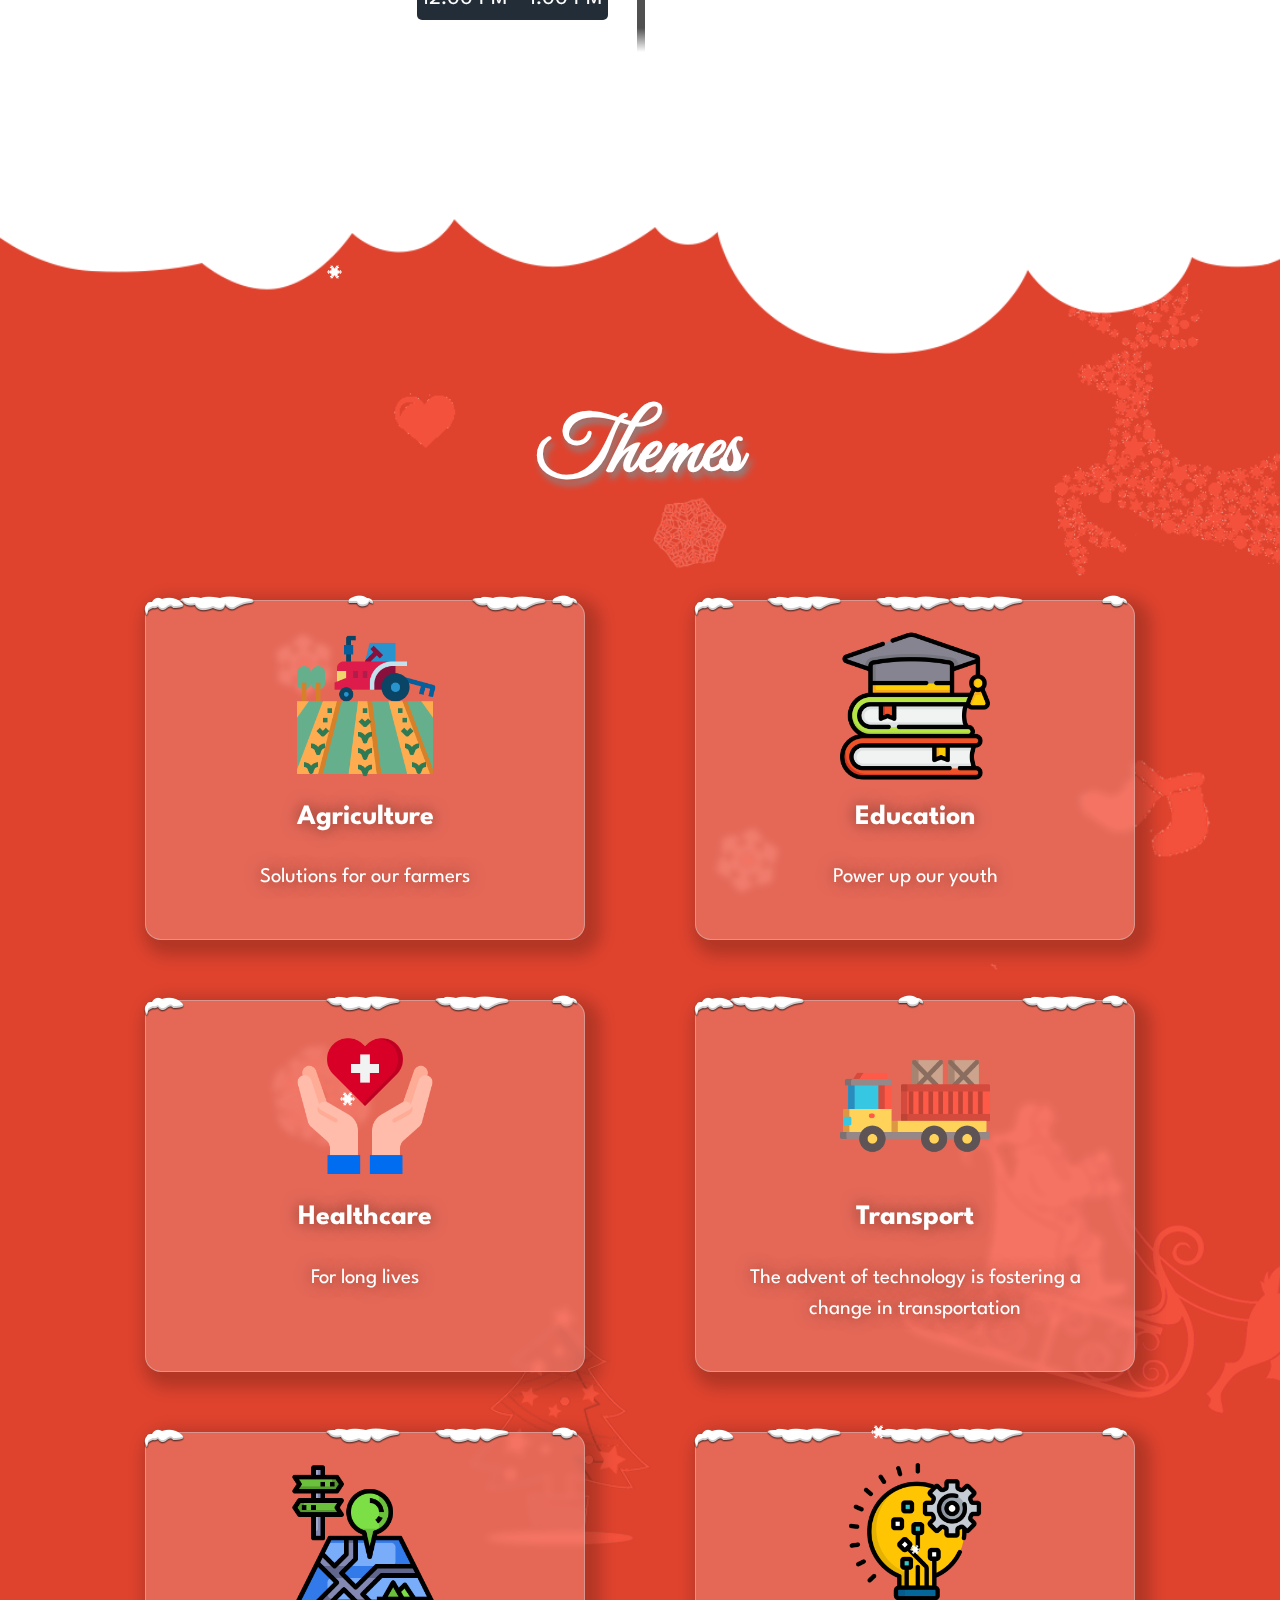
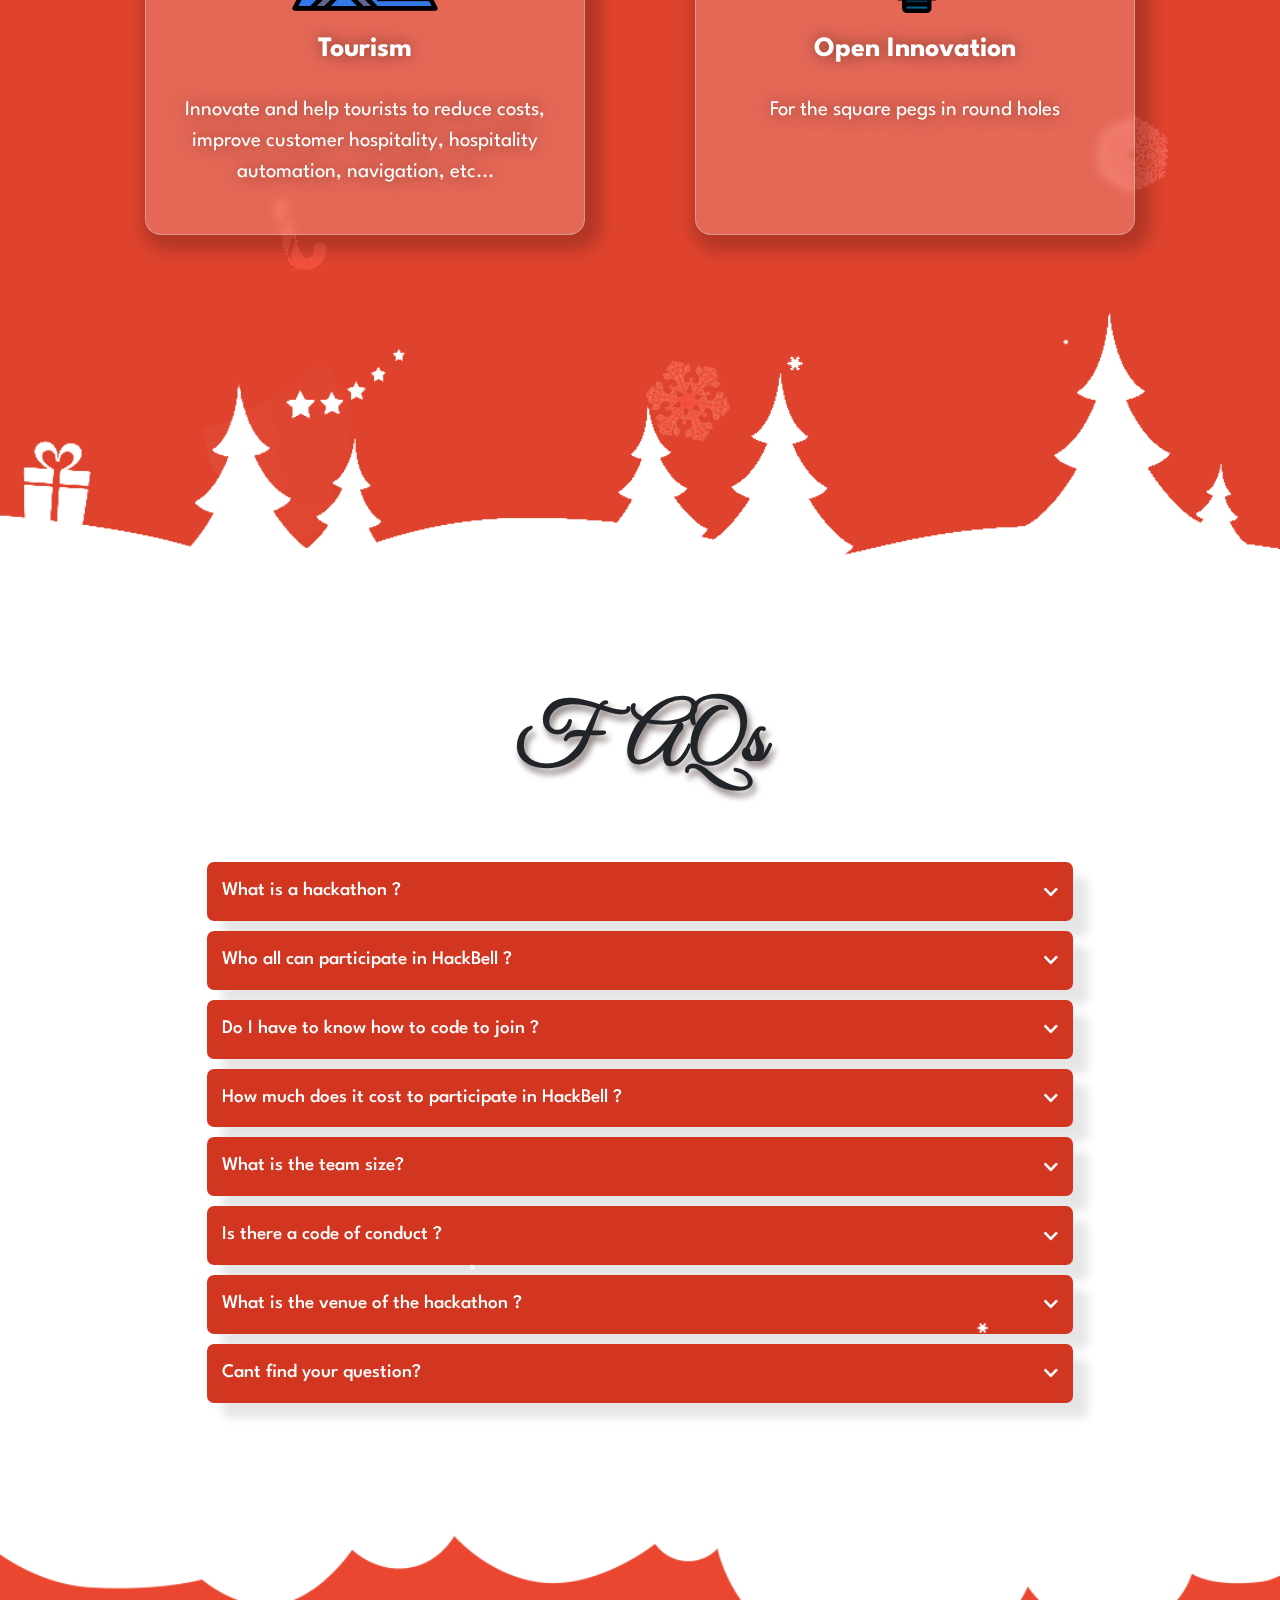
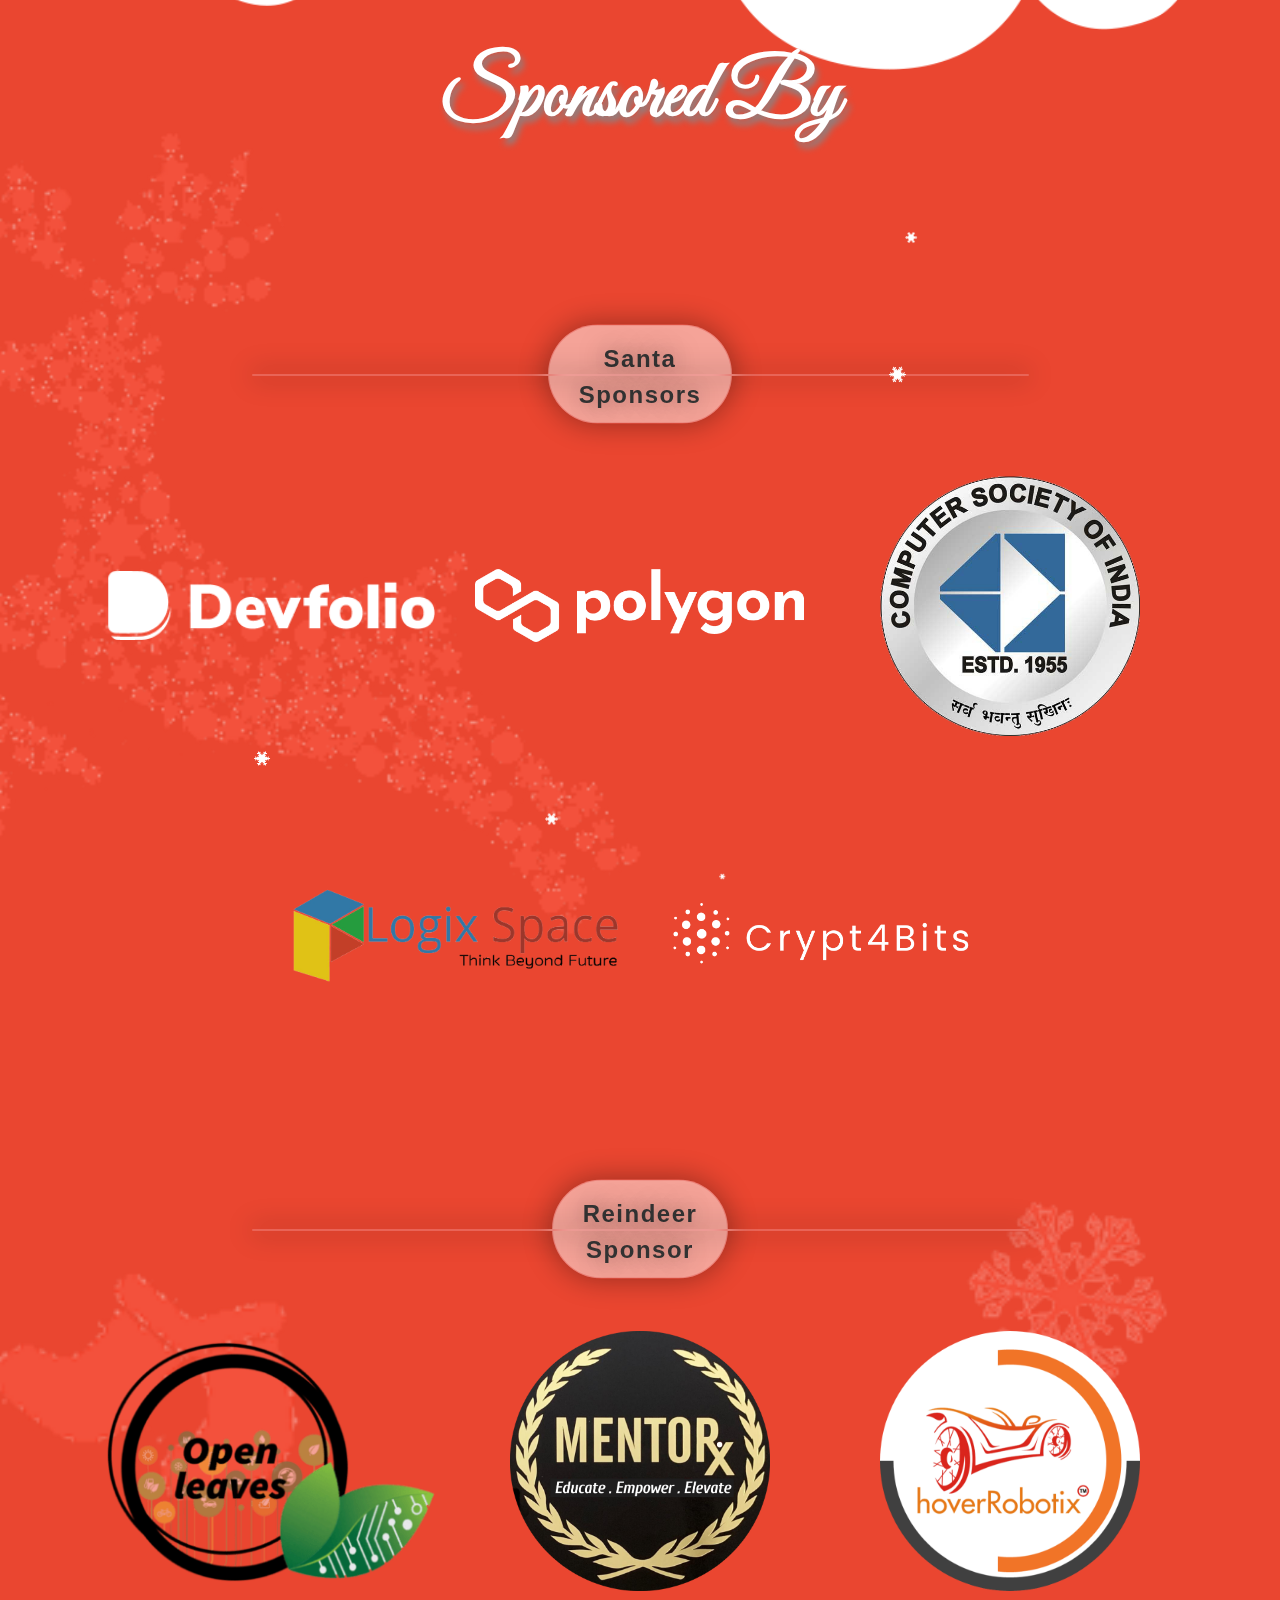
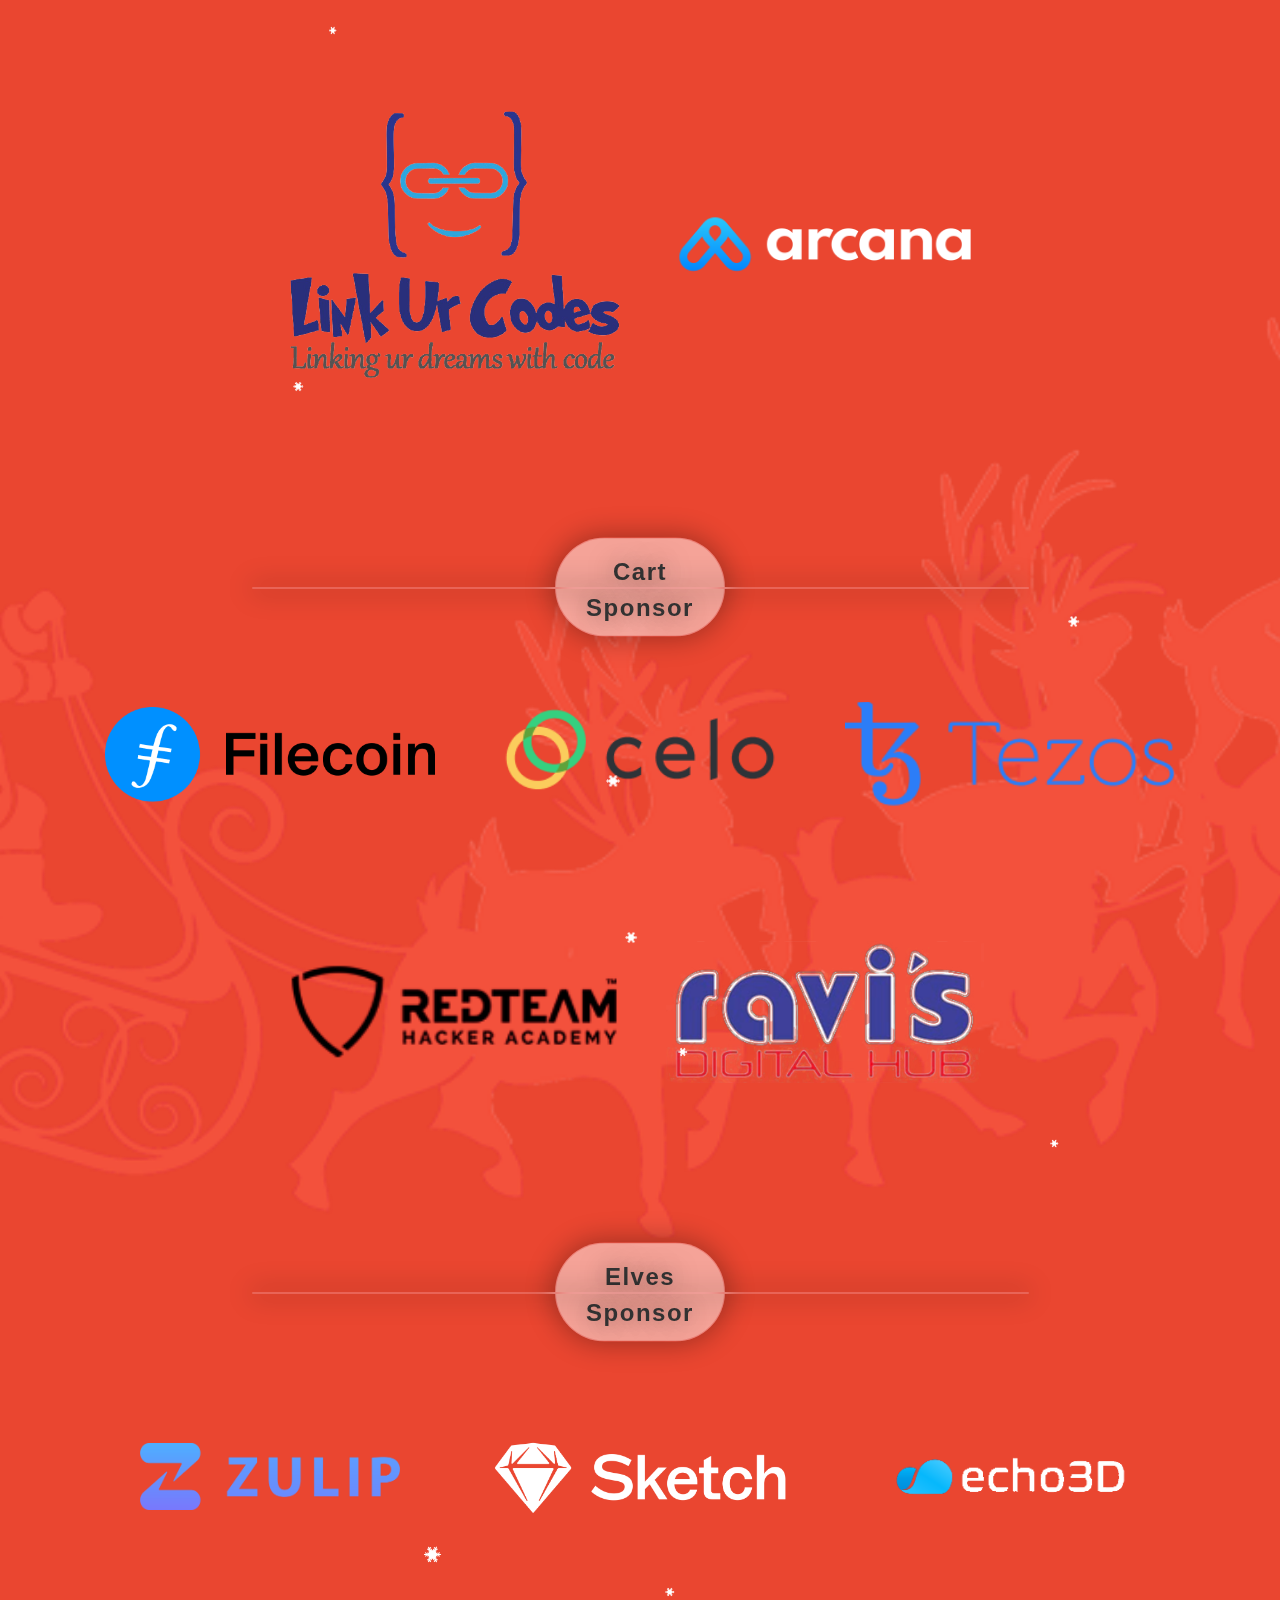
==== commit 199c2679: "Update" ====
--- a/index.html
+++ b/index.html
@@ -206,6 +206,14 @@
 					<div class="title">Guests</div>
 					<div class="row guests">
 						<div class="card card-main">
+							<img src="assets/images/speakers/saji_cheriyan.jpg" alt="" />
+							<div>
+								<p class="name">Saji cheriyan</p>
+								<p class="position">Minister for Youth Affairs</p>
+								<p class="task">Inauguration</p>
+							</div>
+						</div>
+						<div class="card card-main">
 							<img src="assets/images/speakers/Kodikunnil_Suresh.jpeg" alt="" />
 							<div>
 								<p class="name">Kodikunnil Suresh</p>
@@ -335,6 +343,20 @@
 							</div>
 						</div>
 						<div class="col-md-4">
+							<div class="prize-card third">
+								<img src="assets/images/prizes/giftbox3-removebg-preview.png" style="border-bottom-width: 10px; padding-top: 60px; padding-bottom: 60px;" alt="" />
+								<div>
+									<p>3rd Prize! <br />INR 5,000</p>
+									<p>The team which builds the 3rd best hack
+									<ul style="color: rgb(231, 231, 231); text-align: left; padding-left: 20px;">
+										<li>1) INR 5000 cash prize</li>
+										<li>2) Swags</li>
+									</ul>
+									</p>
+								</div>
+							</div>
+						</div>
+						<div class="col-md-4">
 							<div class="prize-card second">
 								<img src="assets/images/prizes/gift-box5.png" alt="" />
 								<div>
@@ -343,9 +365,6 @@
 								</div>
 							</div>
 						</div>
-					</div>
-
-					<div class="row">
 						<div class="col-md-4">
 							<div class="prize-card third">
 								<div class="spon">
@@ -711,6 +730,11 @@
 								<a href="http://linkurcodes.com/" target="_blank">
 									<img class="round" src="assets/images/sponsors/link ur code.png" alt="" />
 								</a>
+						</div>
+						<div class="col-md-4">
+							<a href="https://arcana.network/" target="_blank">
+								<img src="assets/images/sponsors/arcana.png" alt="" />
+							</a>
 						</div>
 					</div>
 
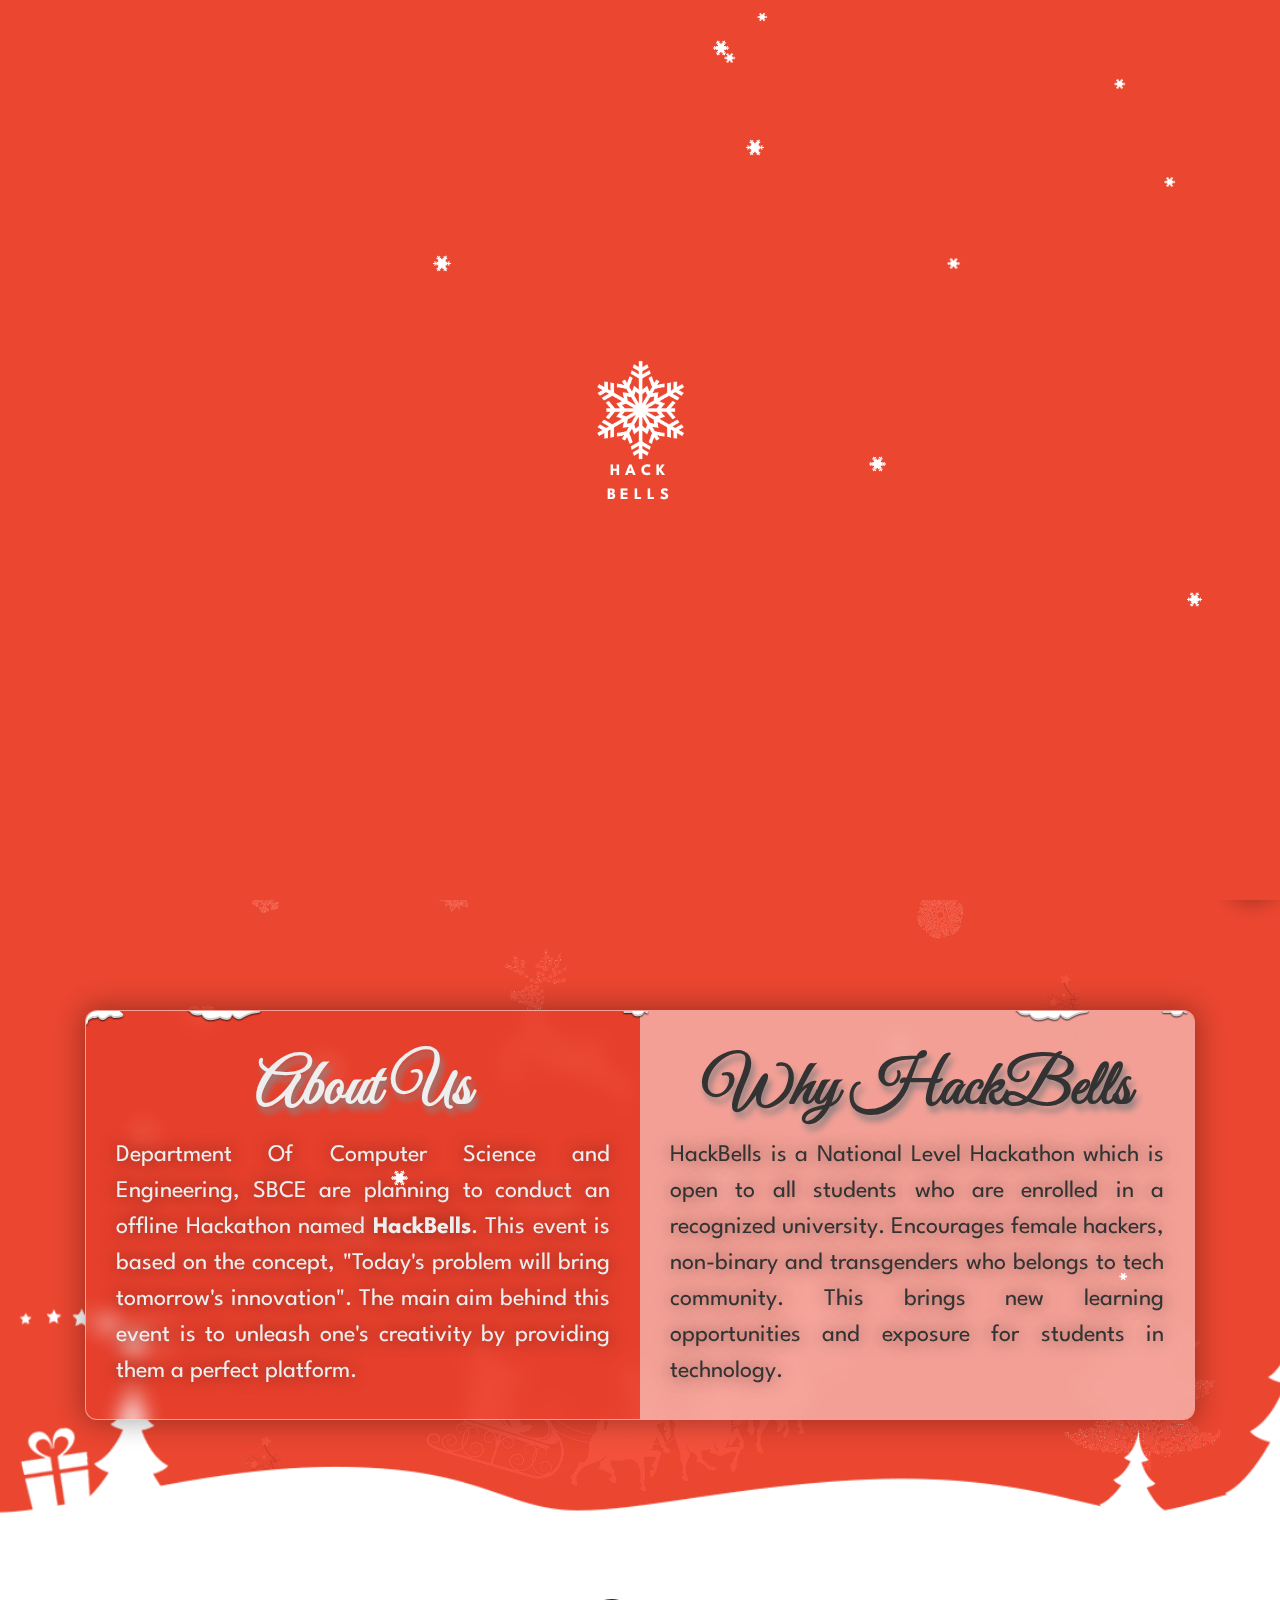
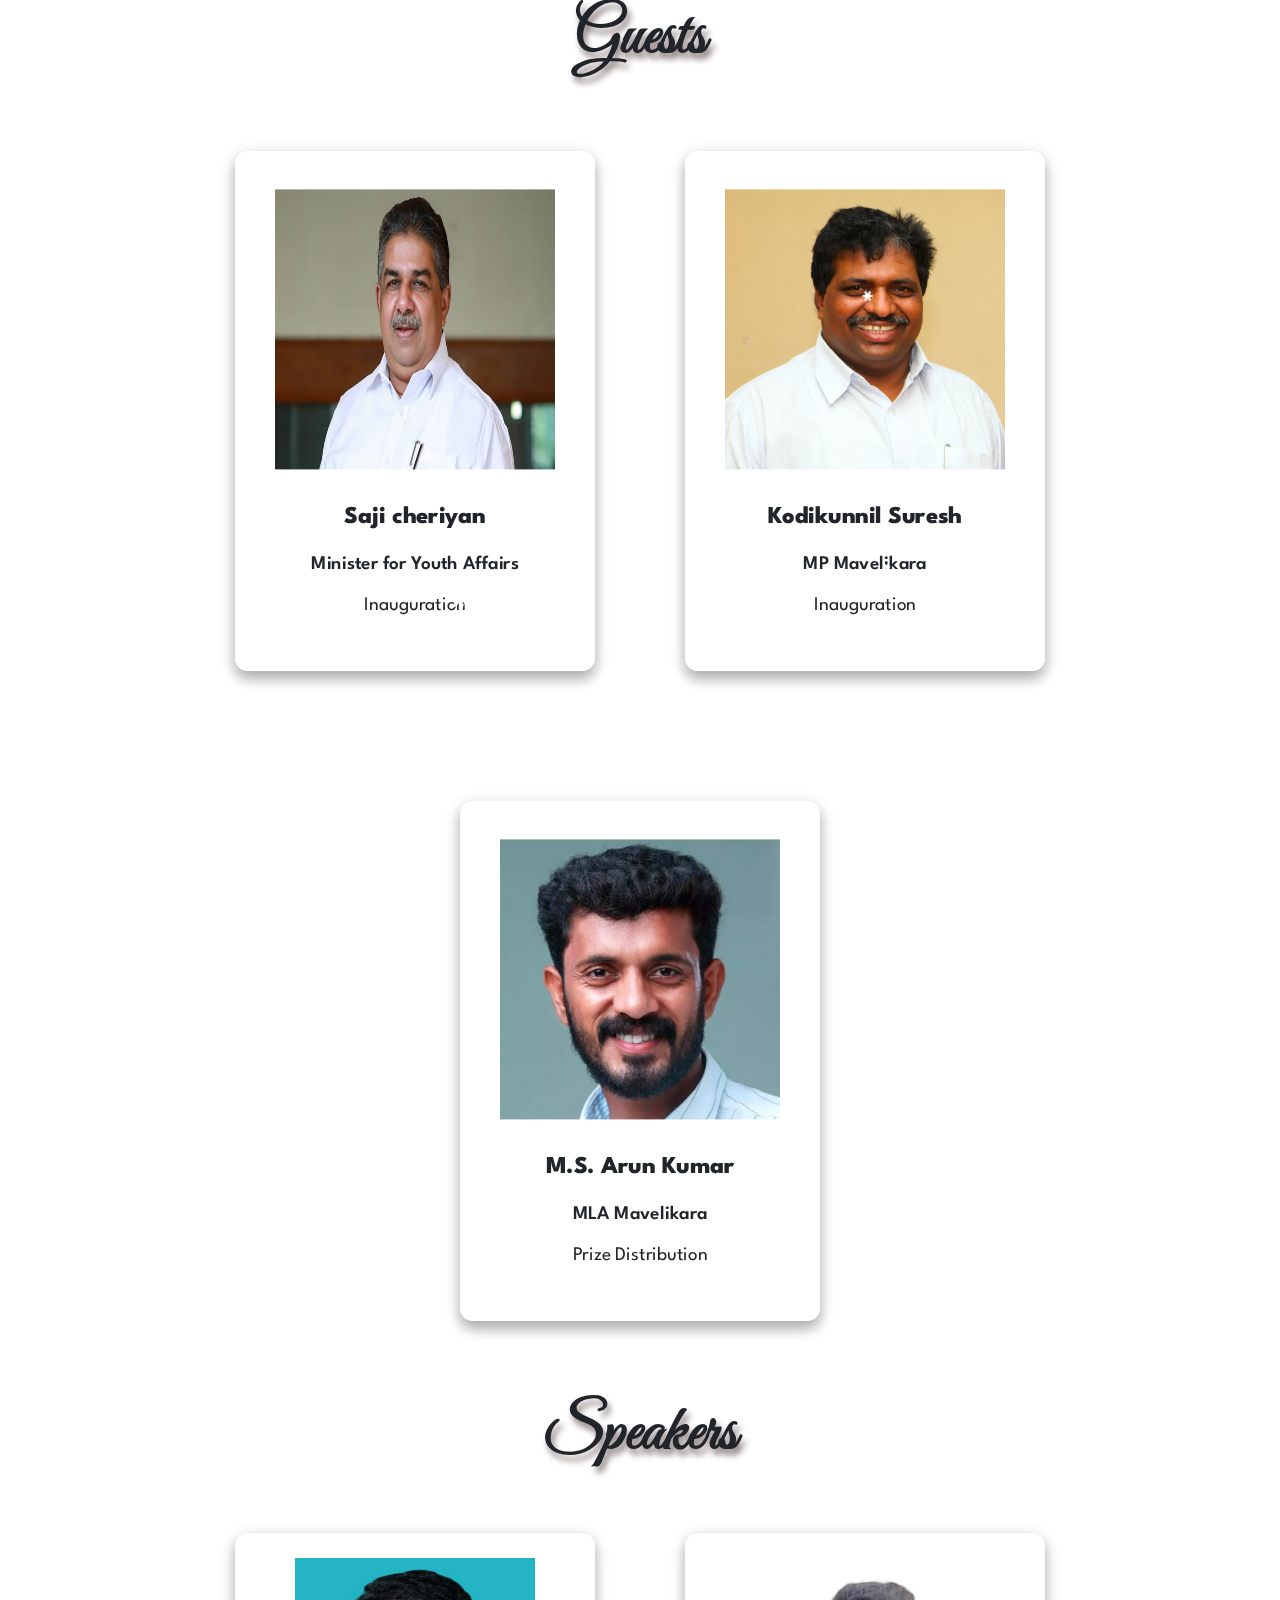
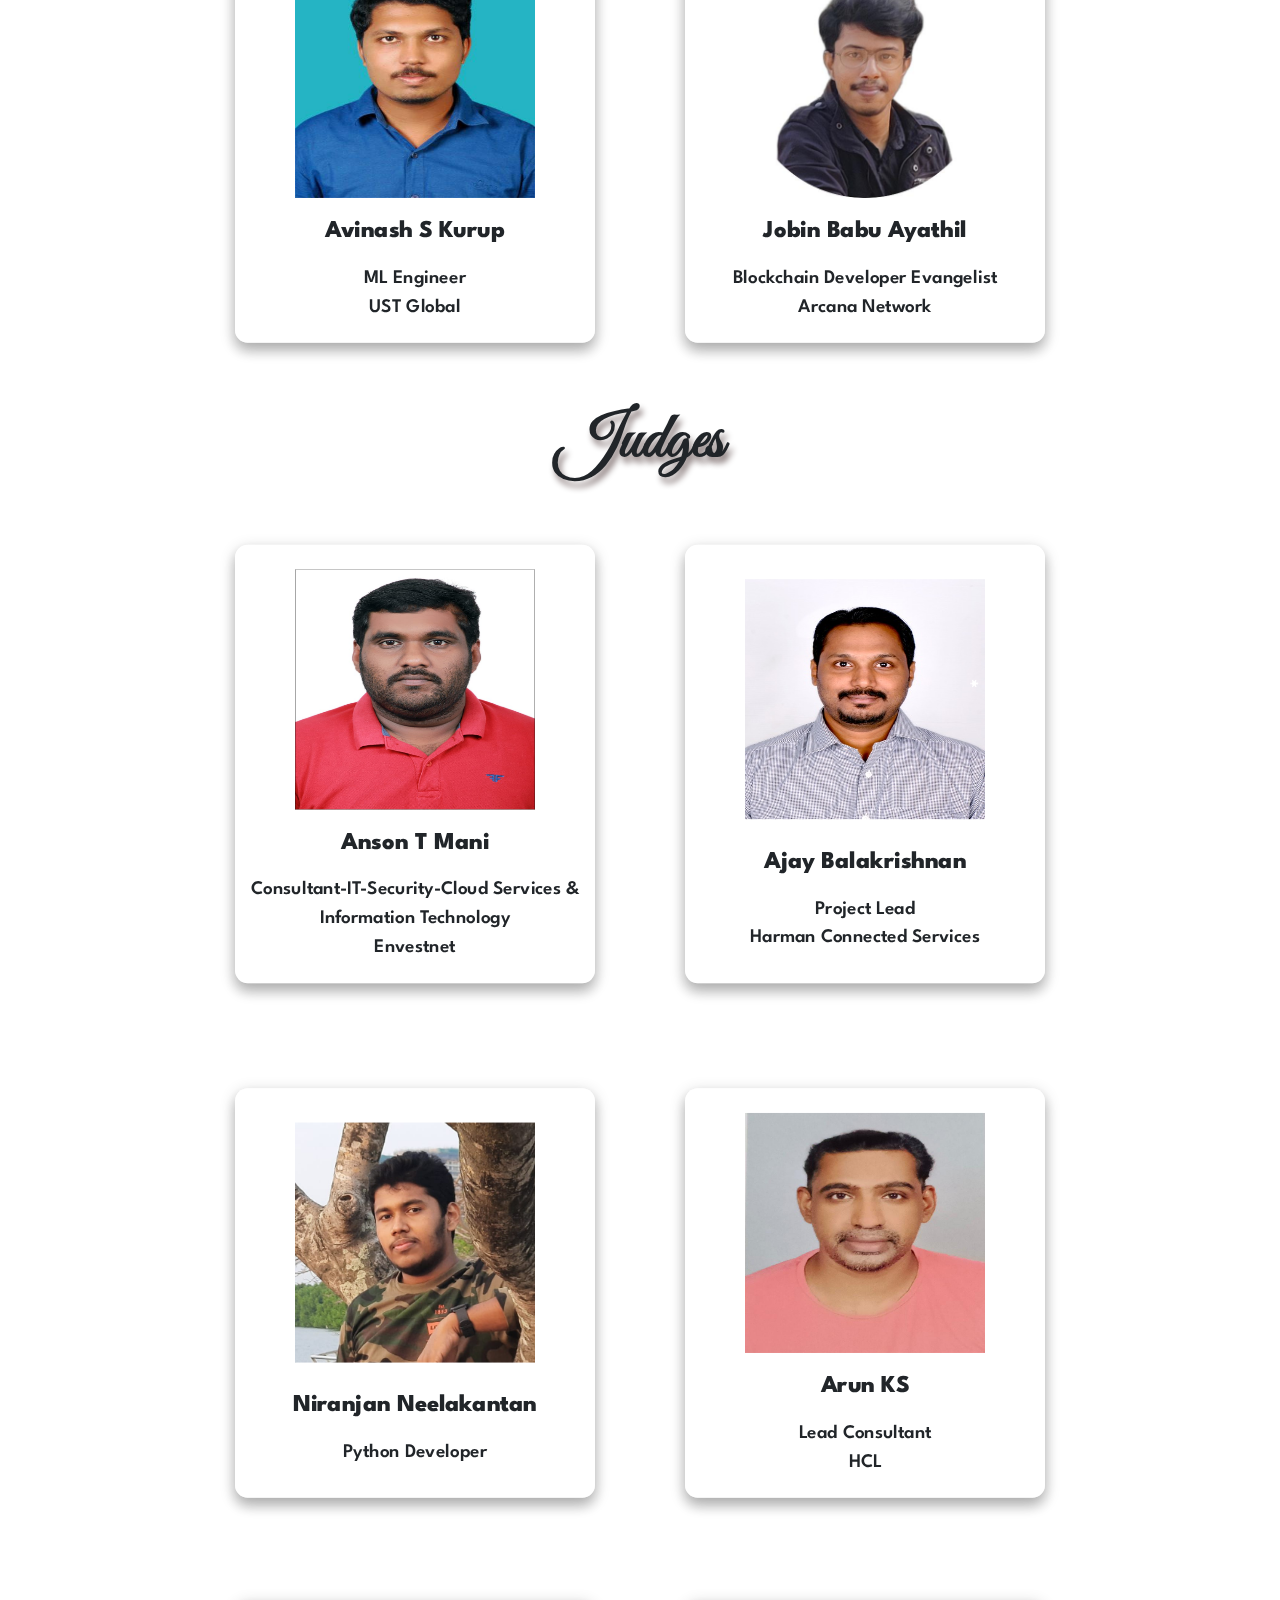
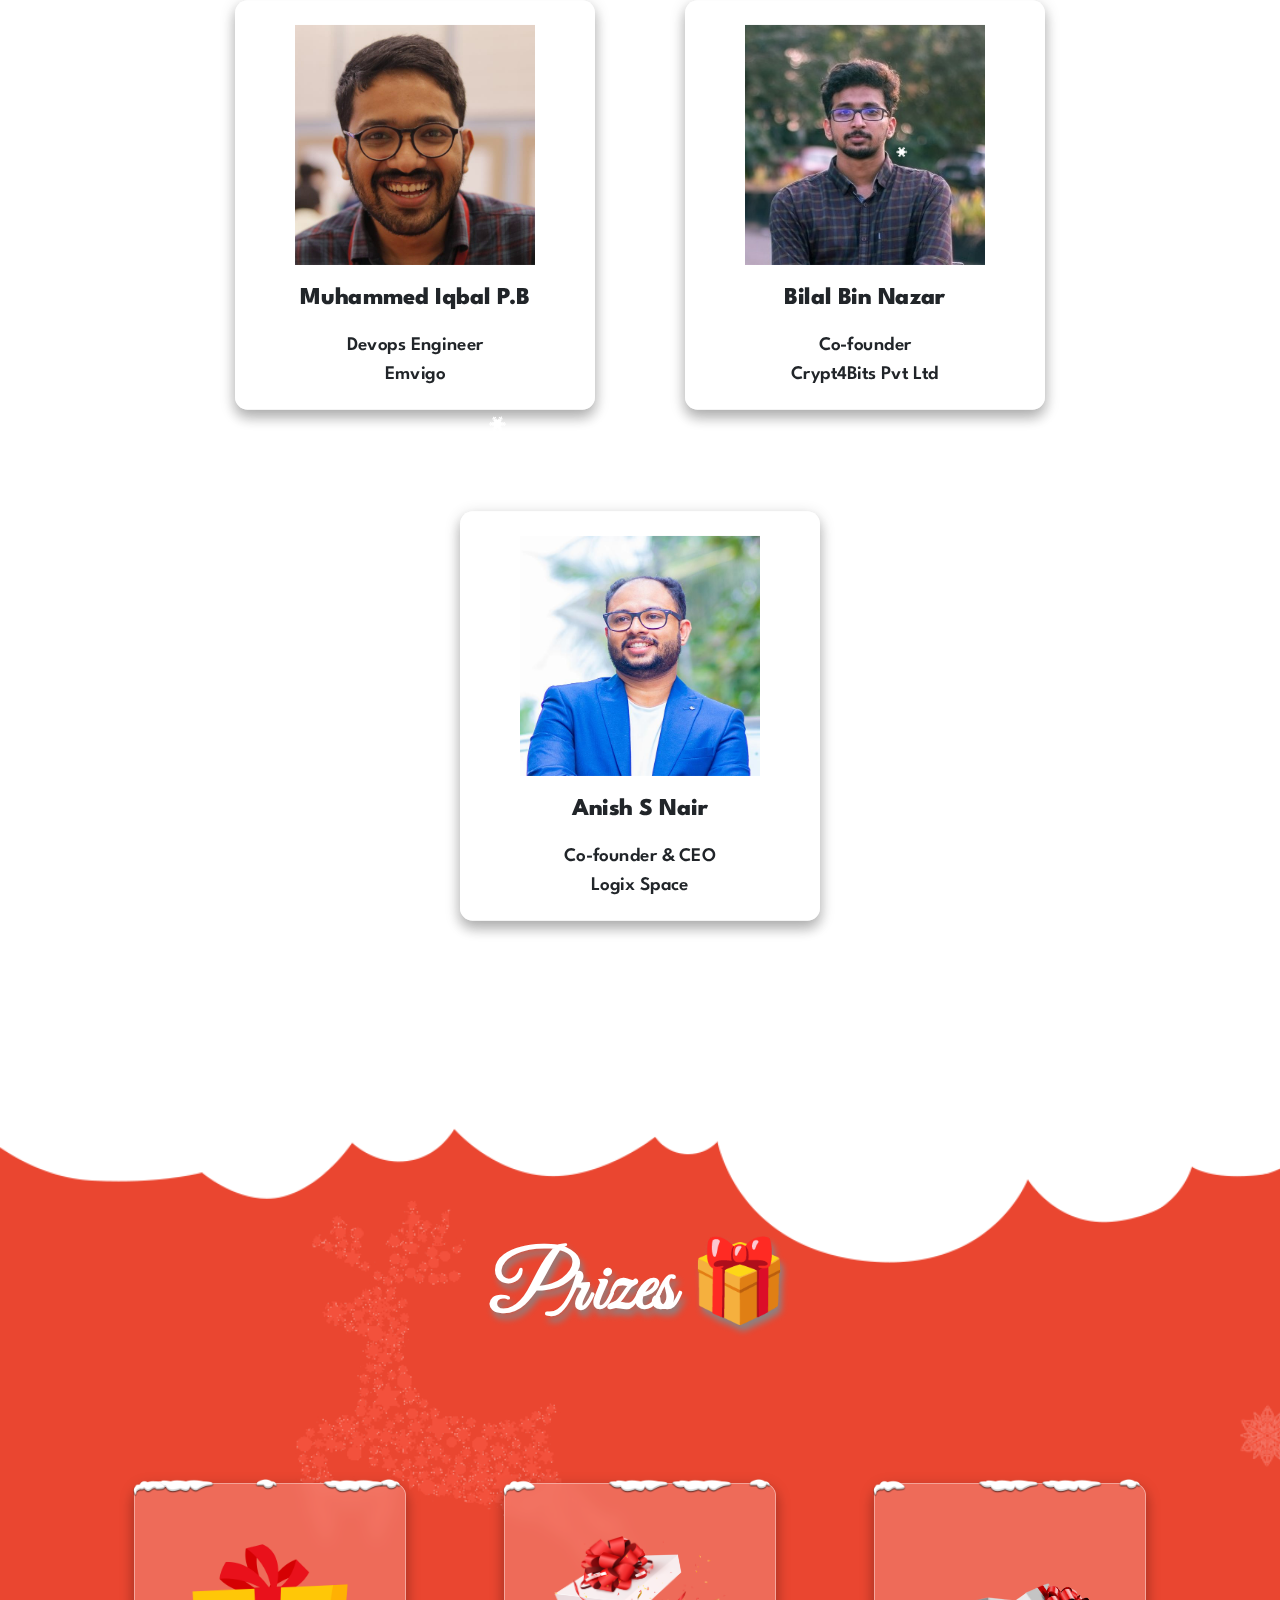
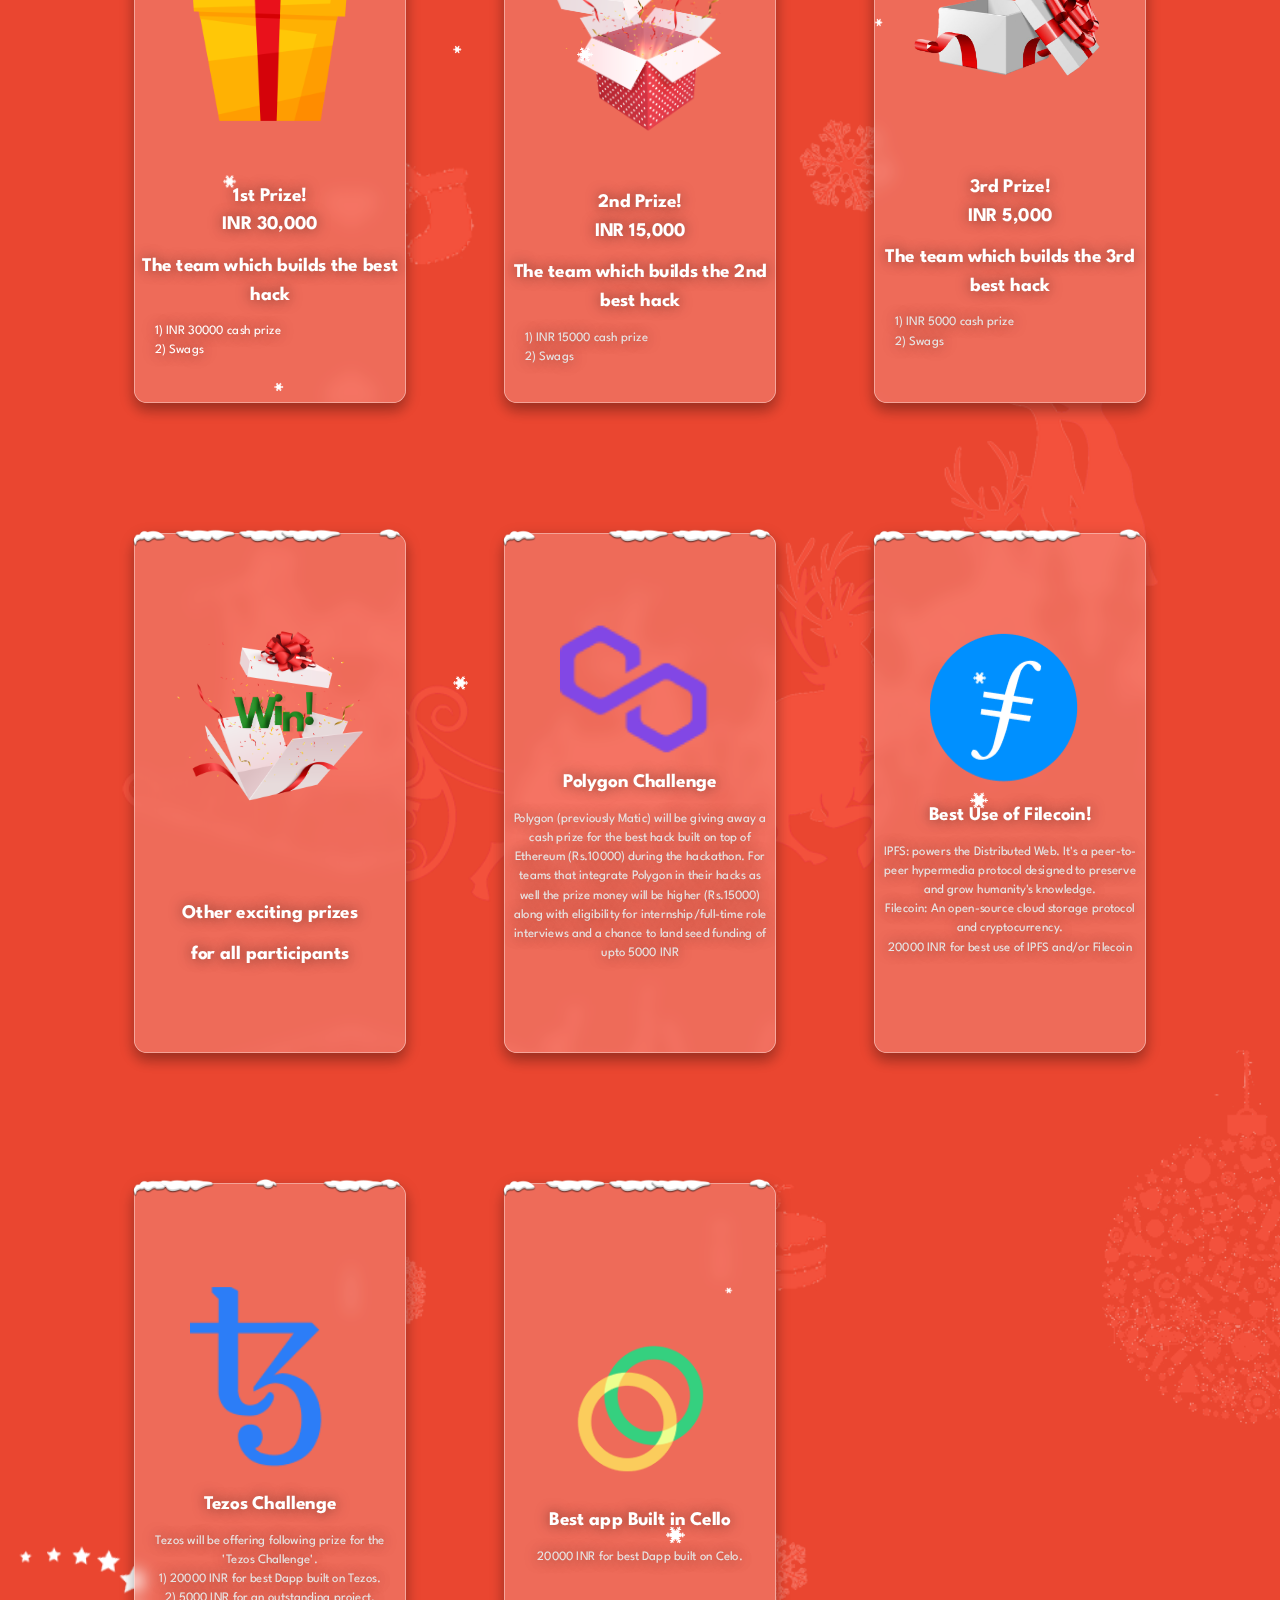
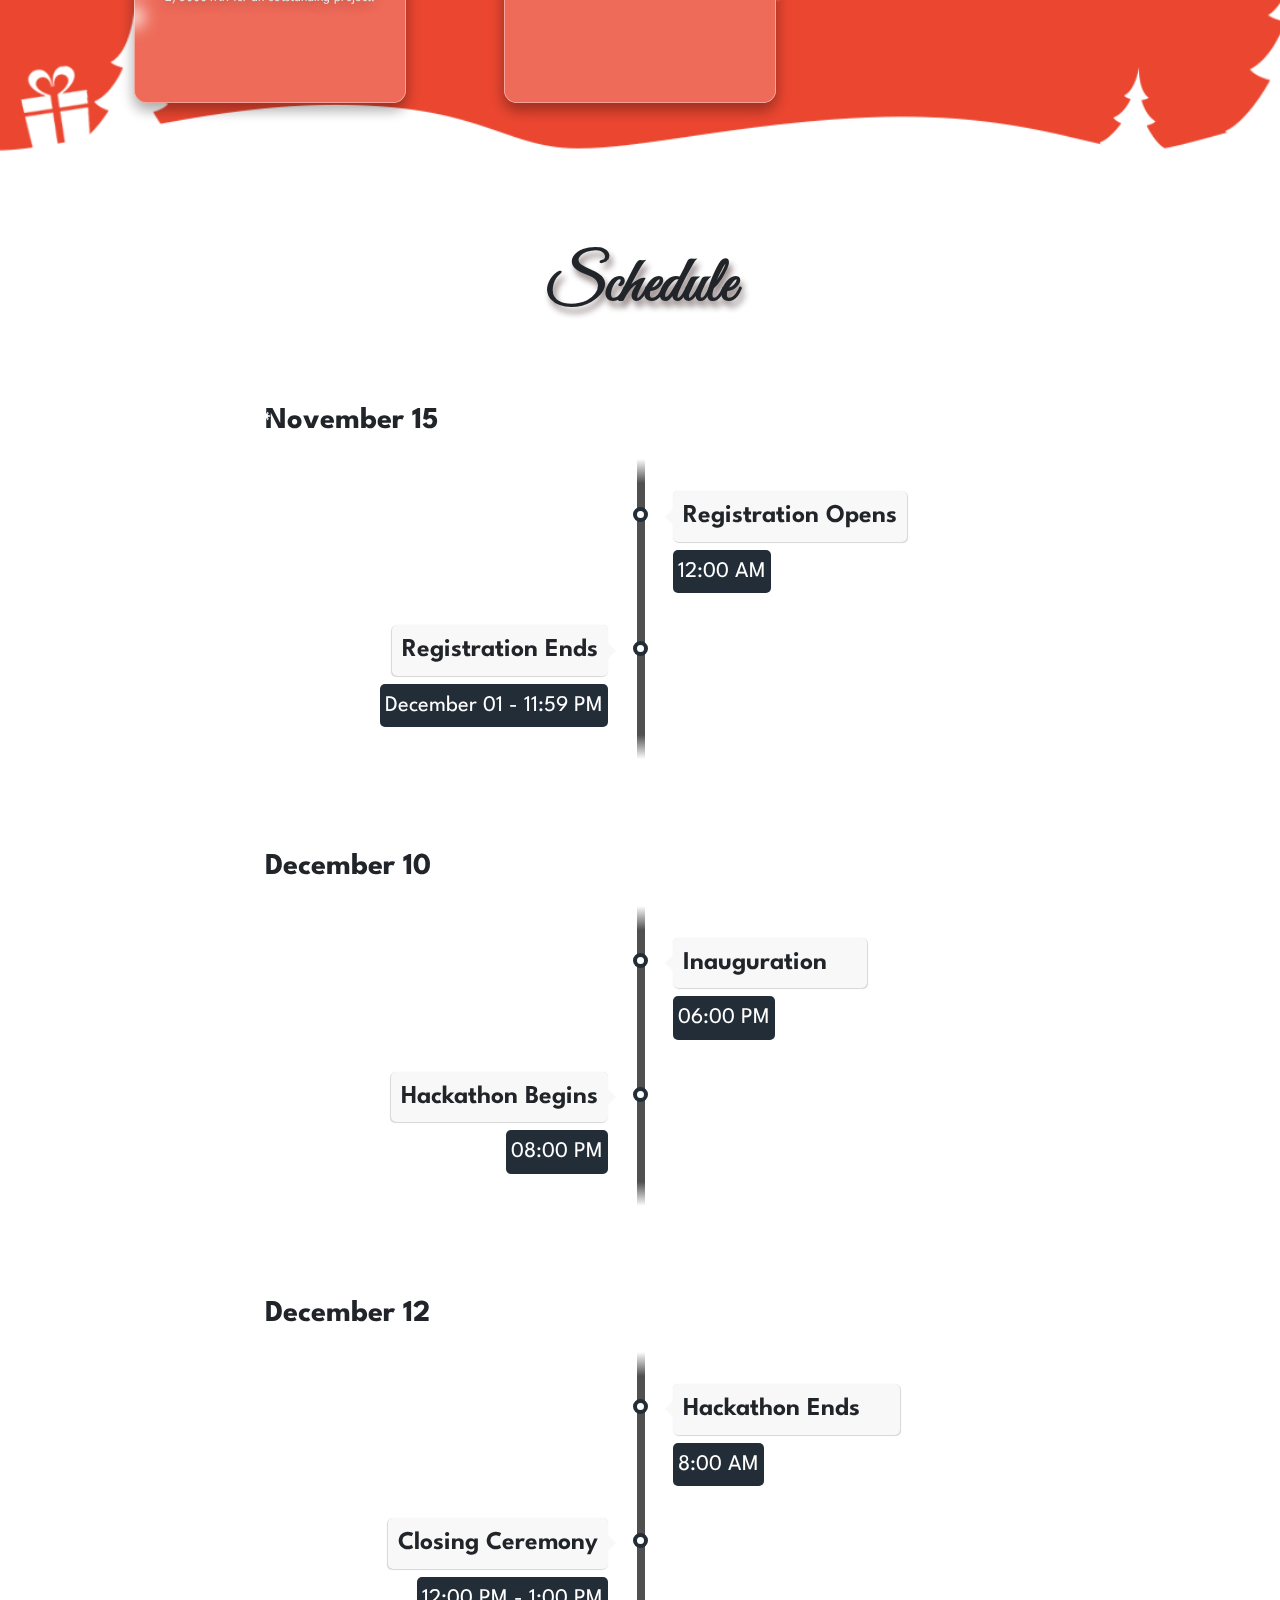
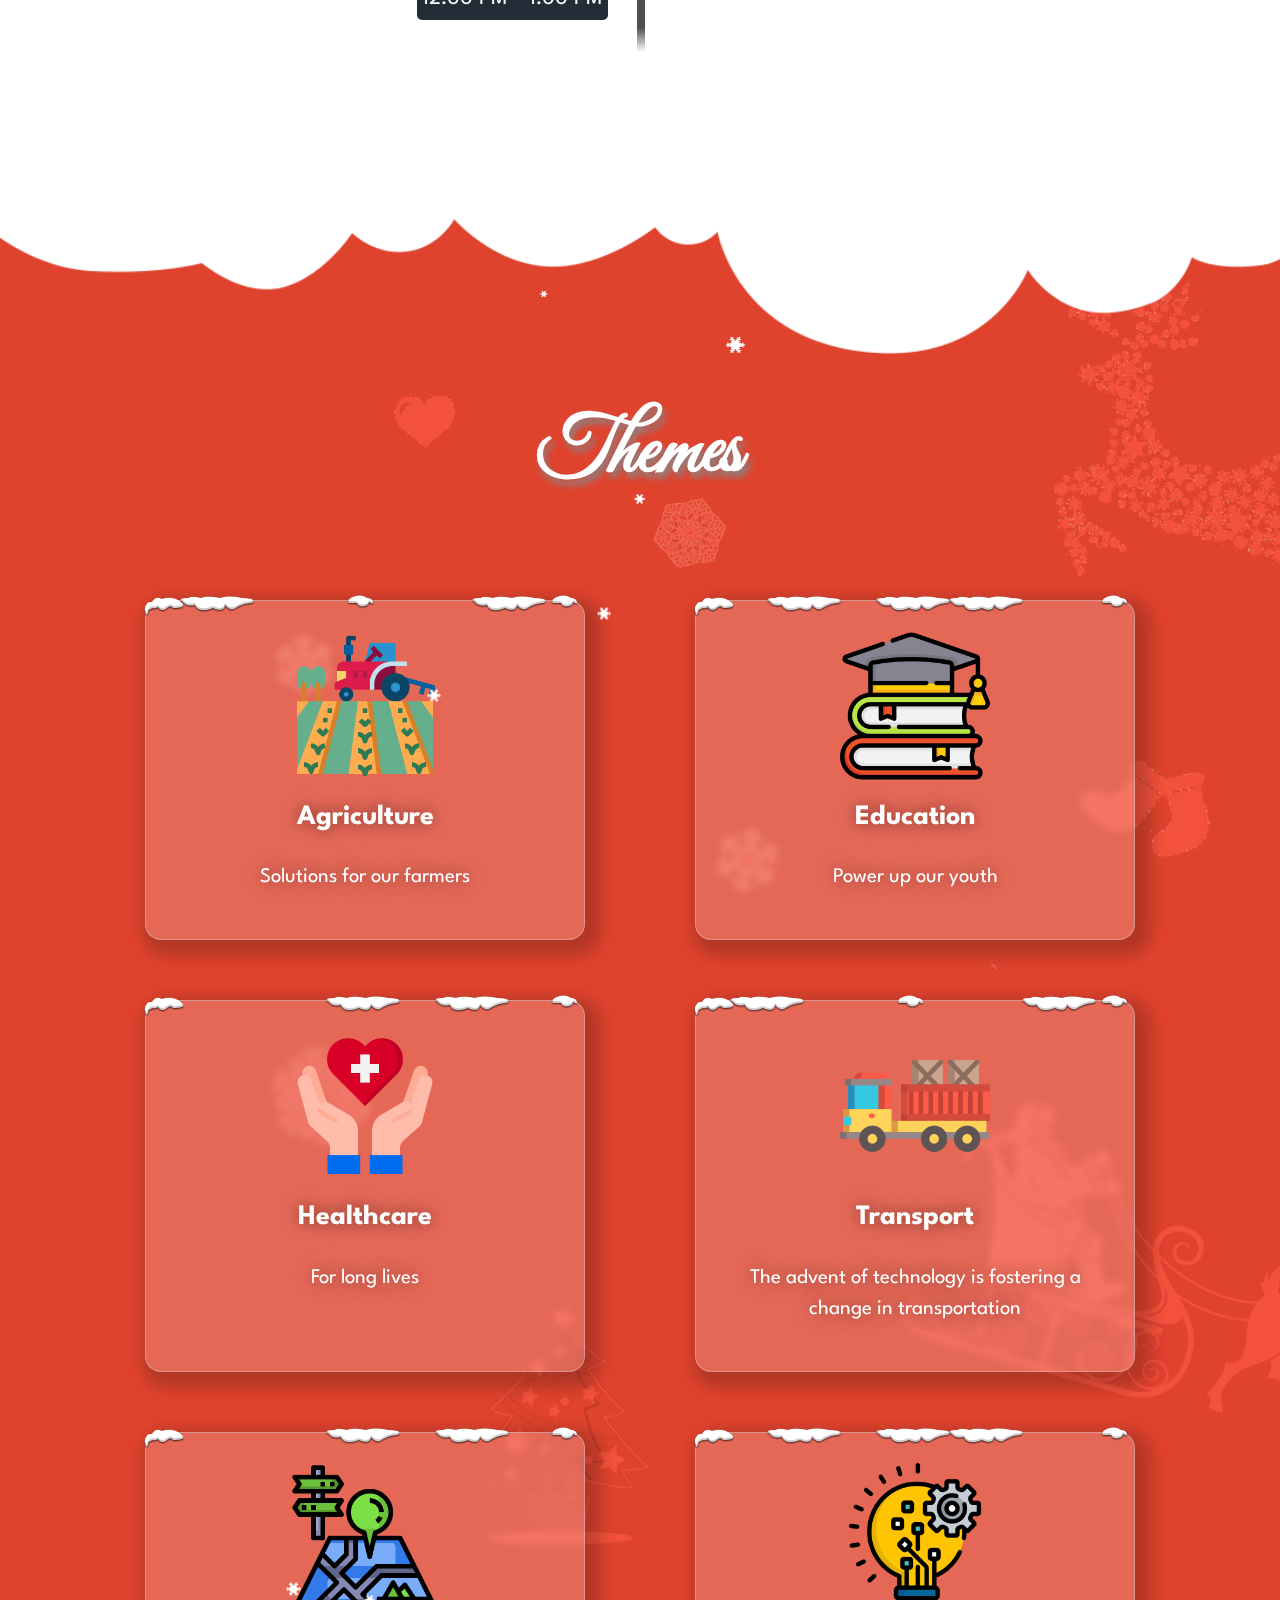
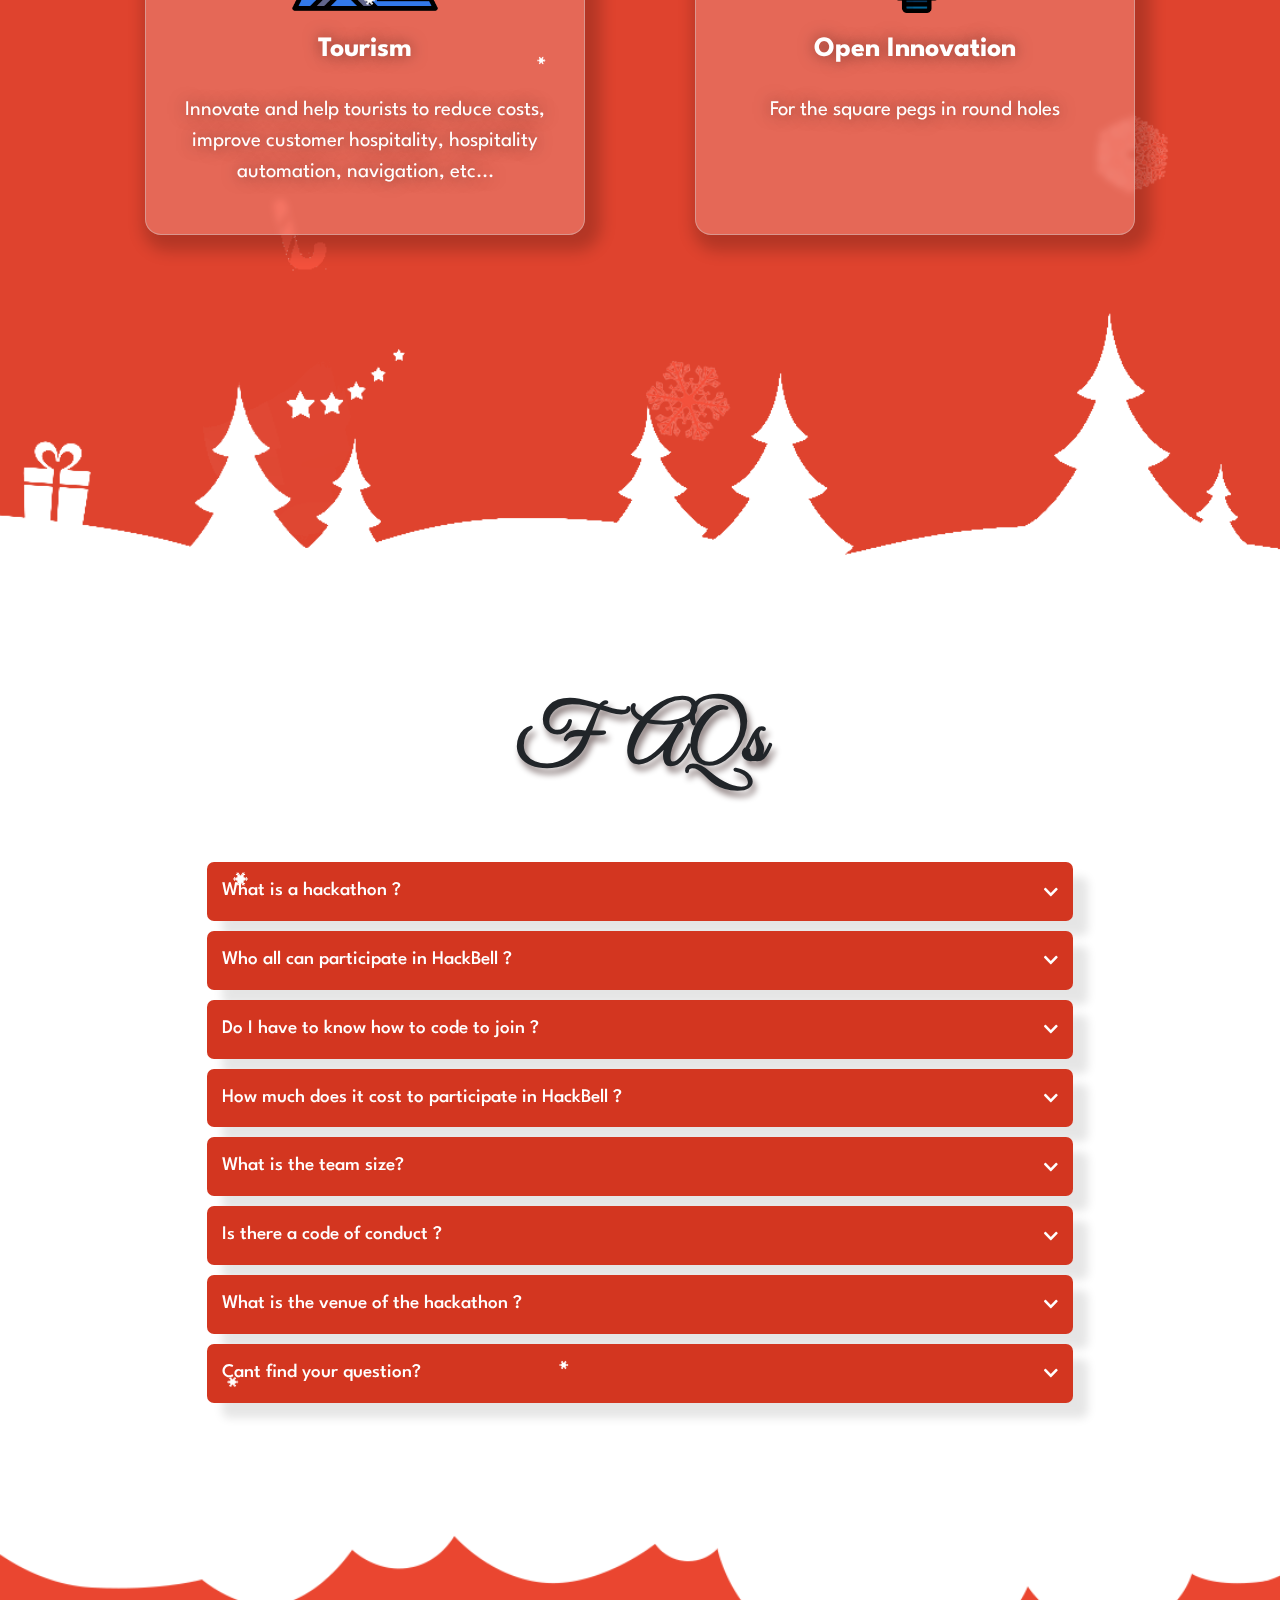
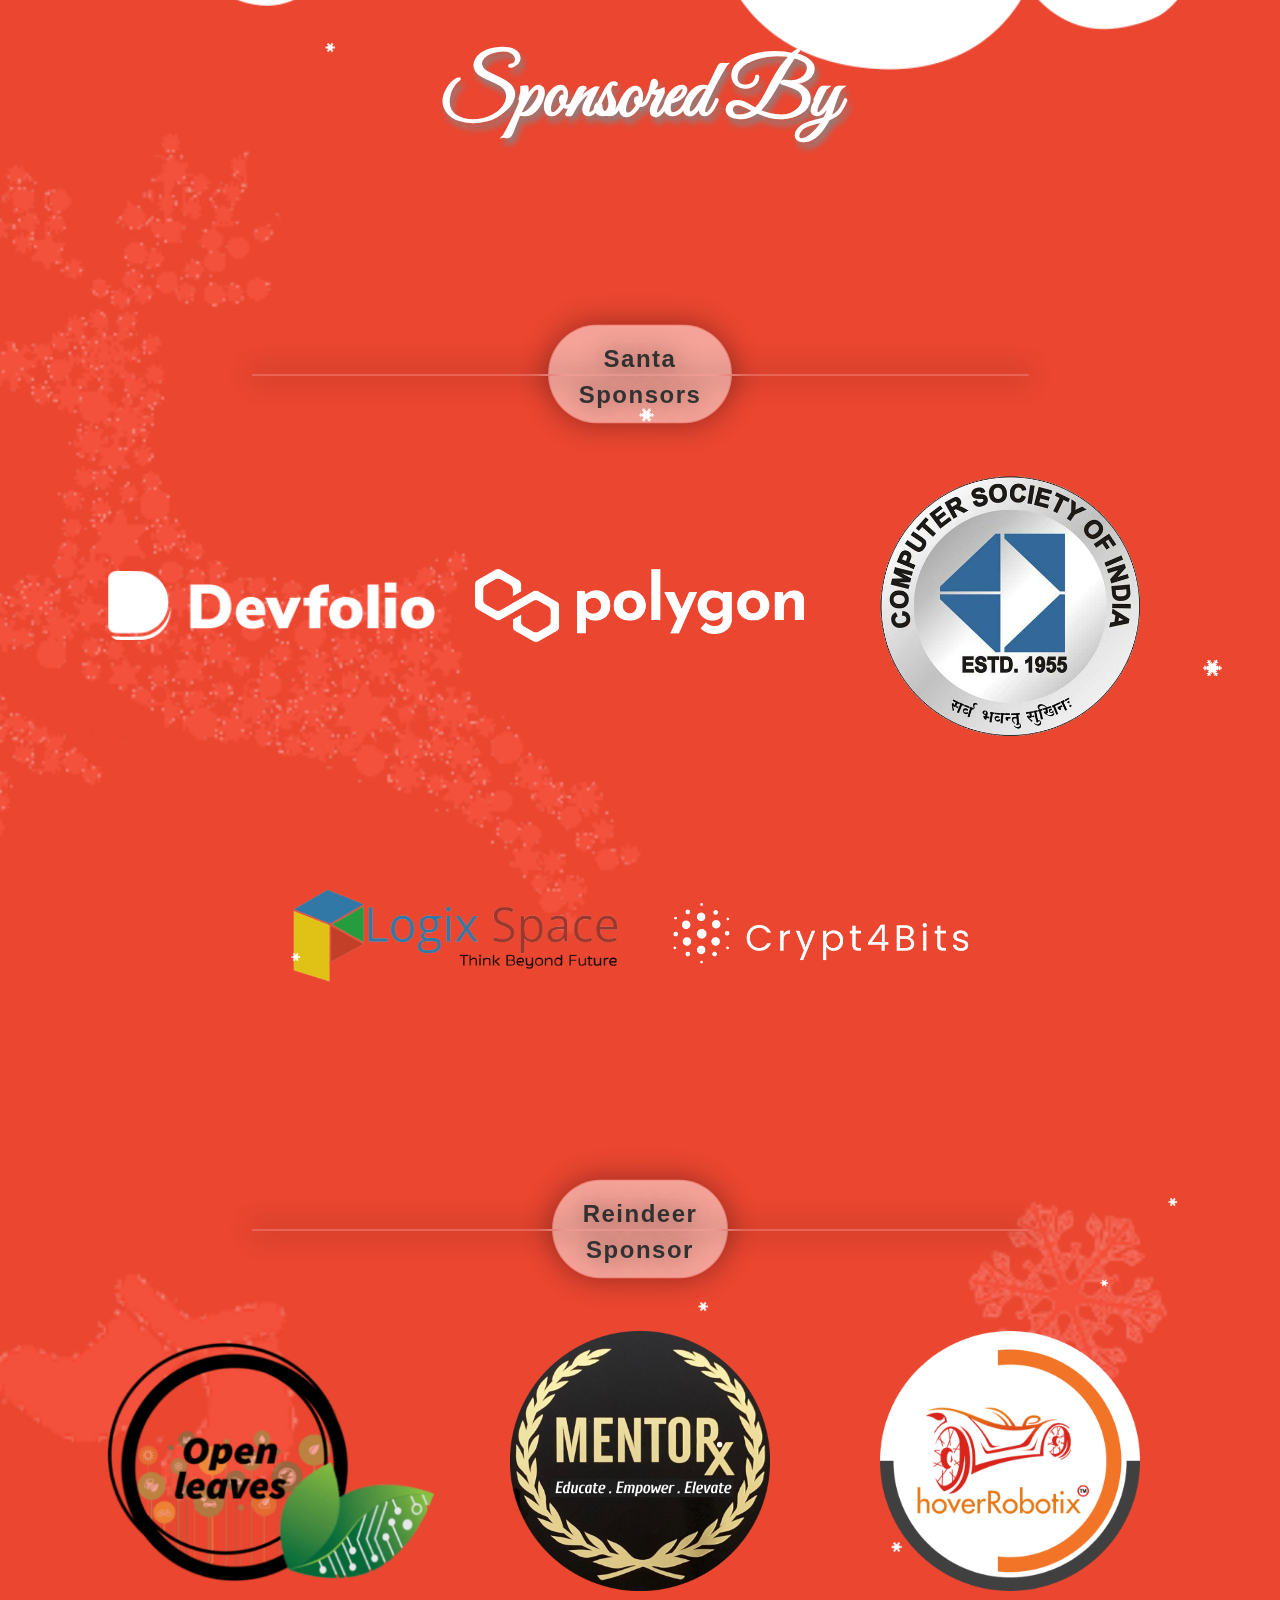
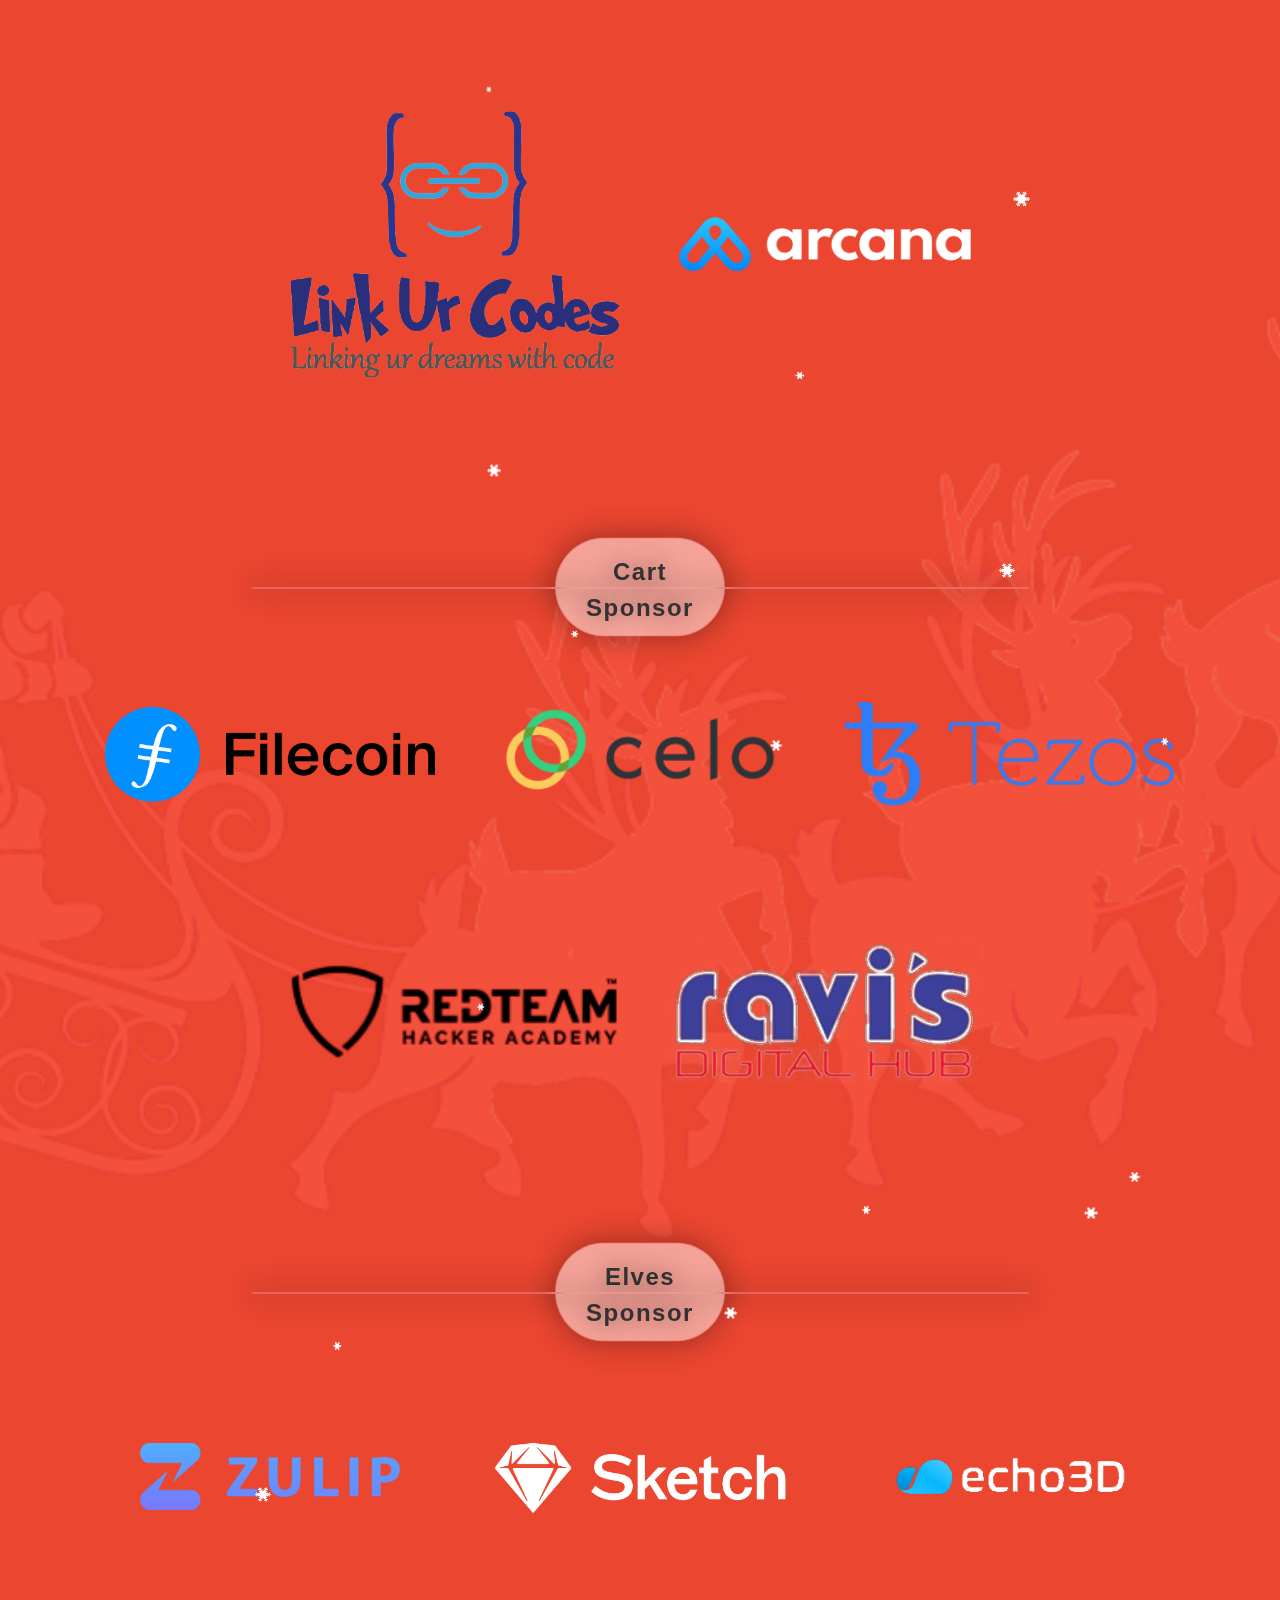
==== commit cf6ee9b0: "Update" ====
--- a/index.html
+++ b/index.html
@@ -105,14 +105,10 @@
 							</div>
 						</div>
 
-						<div class="starts-in">
+						<!-- <div class="starts-in">
 							<span>Starts In ⏰</span>
 							<div class="main">
 
-
-								<!-- <li><span ></span>Hours</li>
-									<li><span ></span>Minutes</li>
-									<li><span ></span>Seconds</li> -->
 
 
 								<div class="time-wrapper">
@@ -140,7 +136,7 @@
 									<span>Seconds</span>
 								</div>
 							</div>
-						</div>
+						</div> -->
 
 						<div class="btn-wrapper">
 							<div class="apply-button" data-hackathon-slug="hackbells" data-button-theme="light"
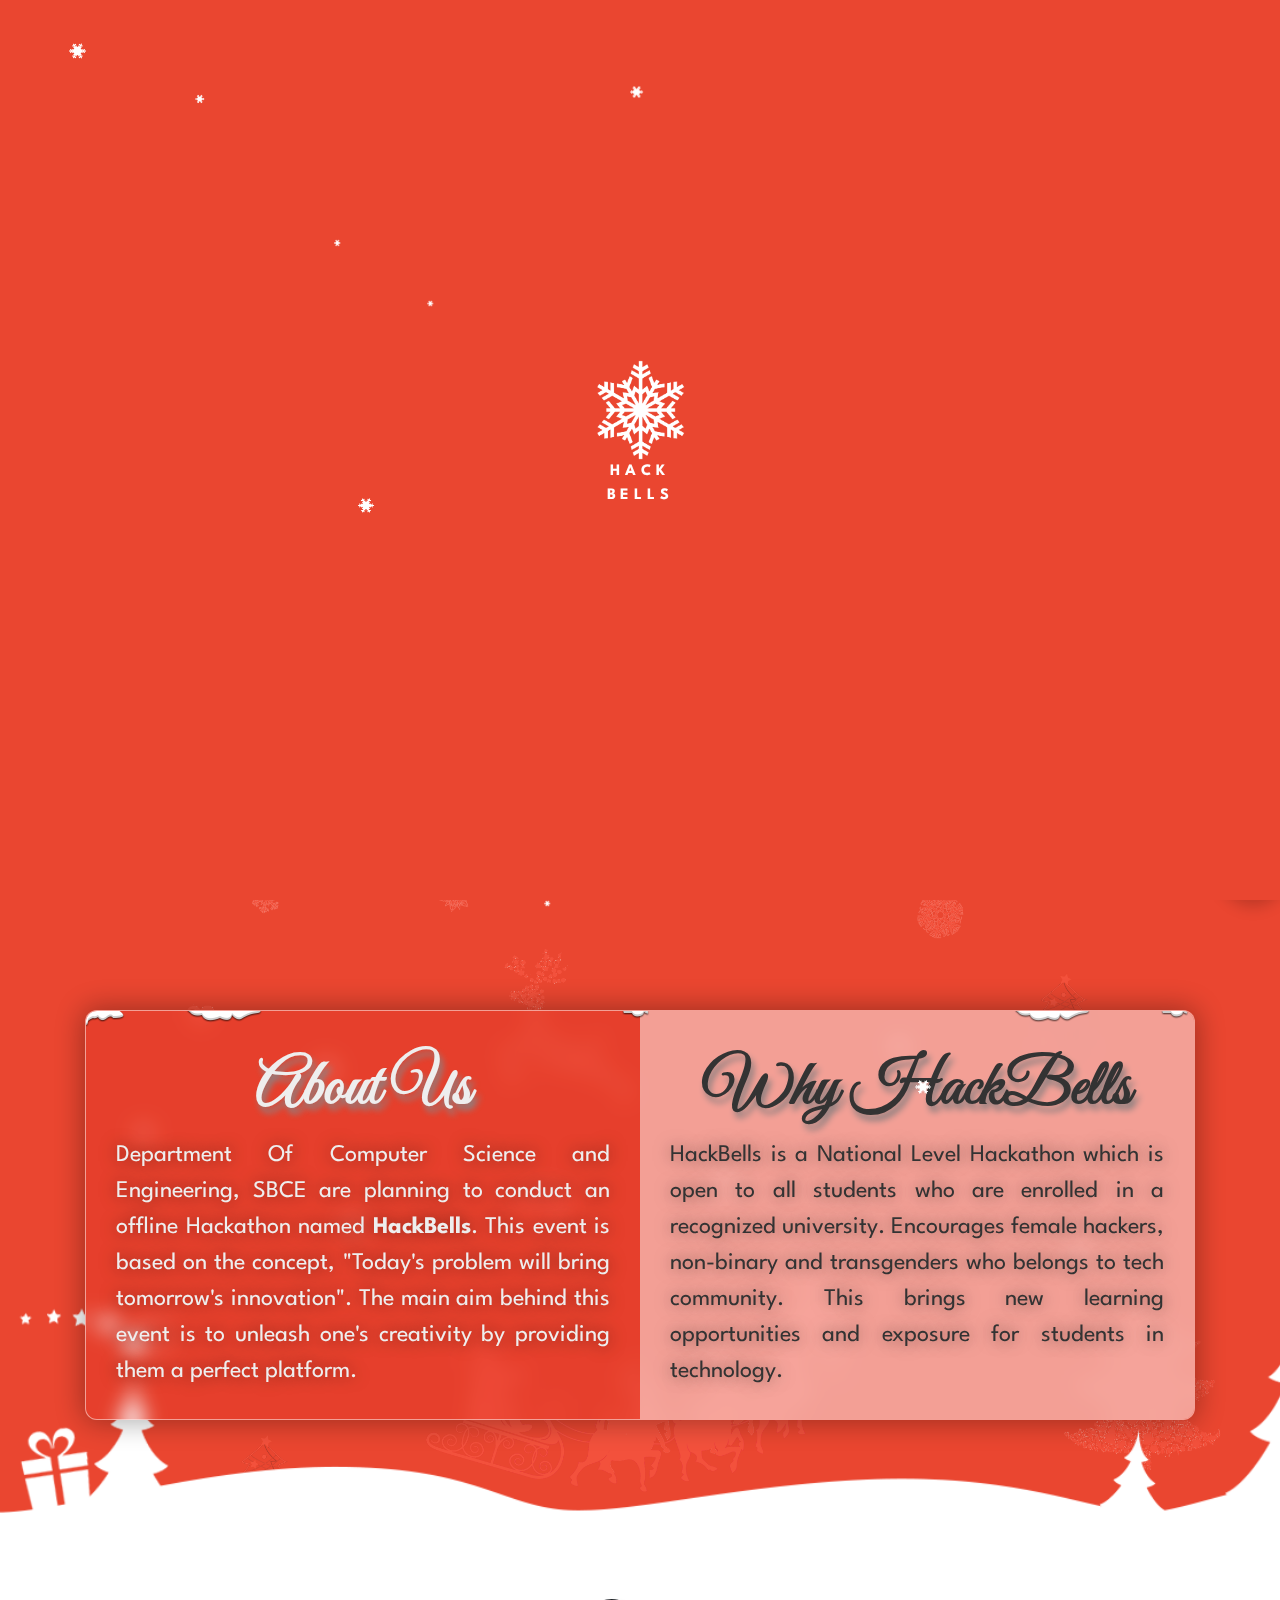
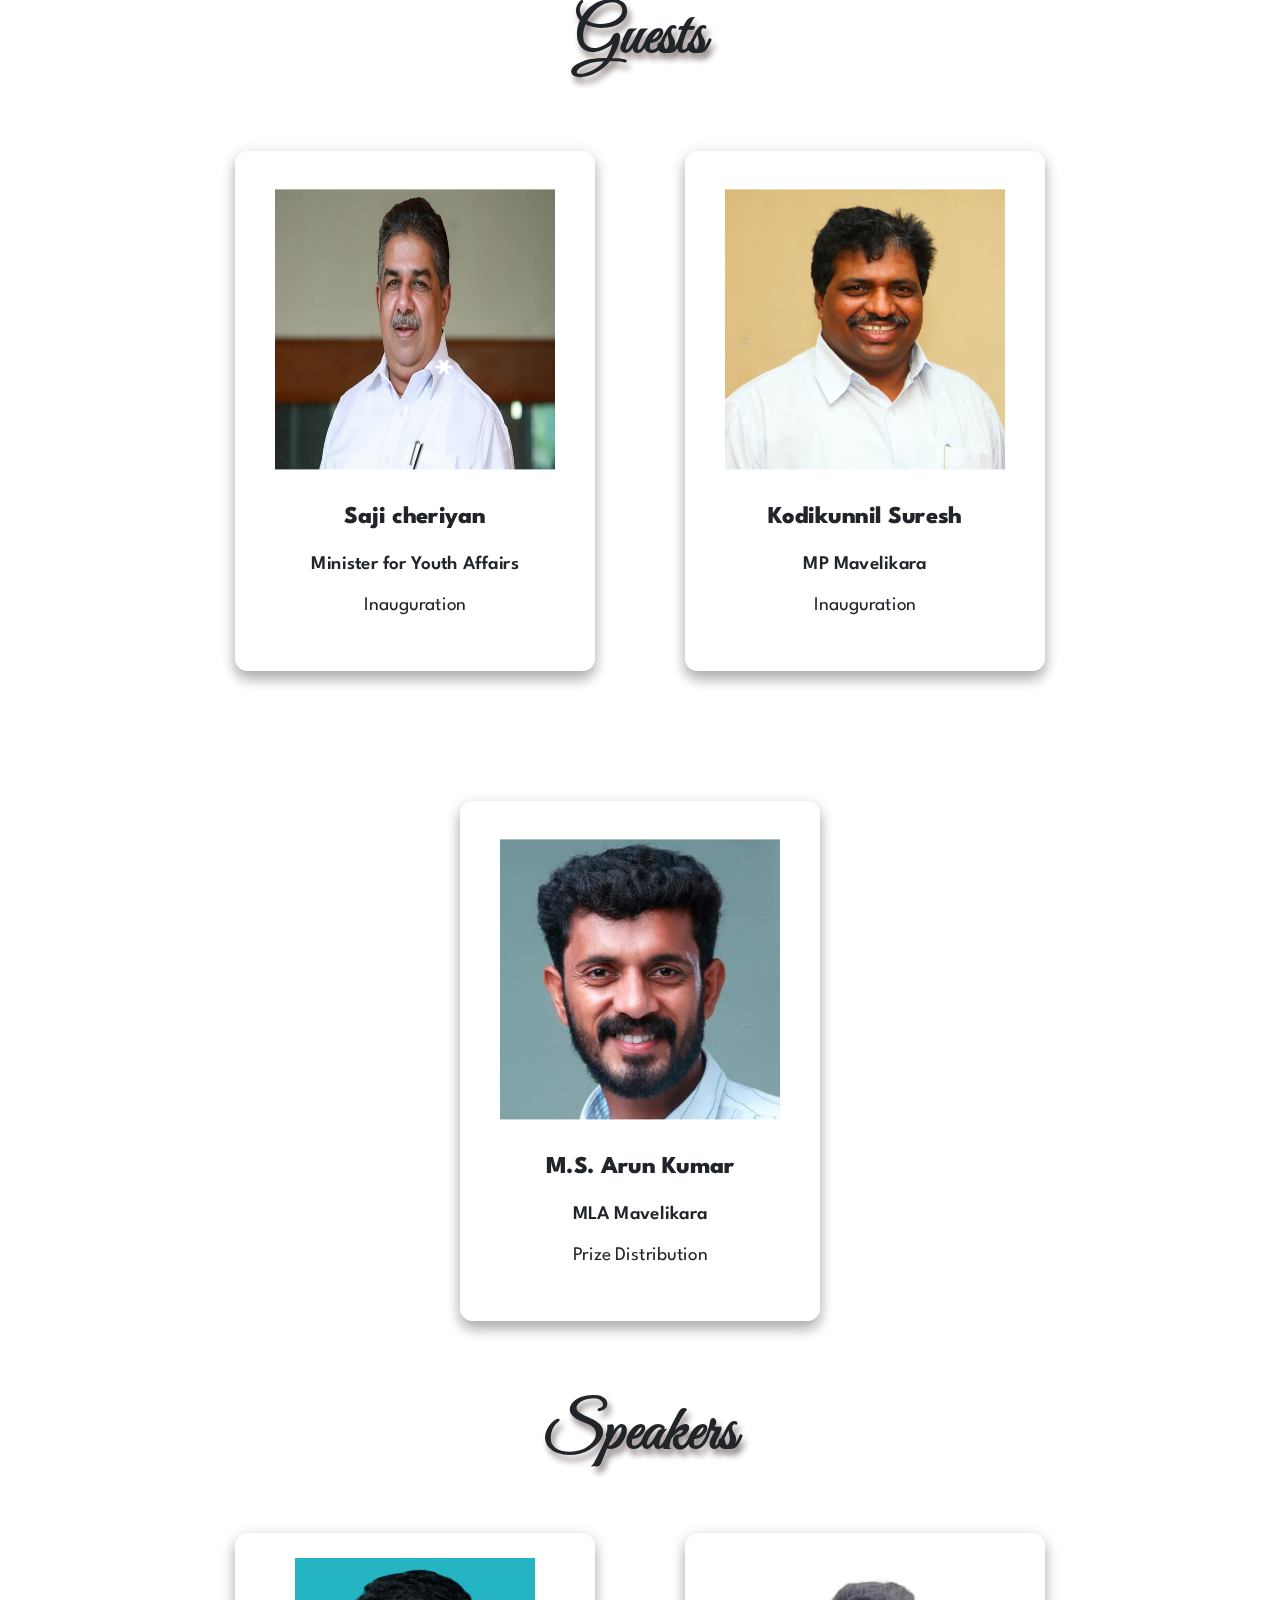
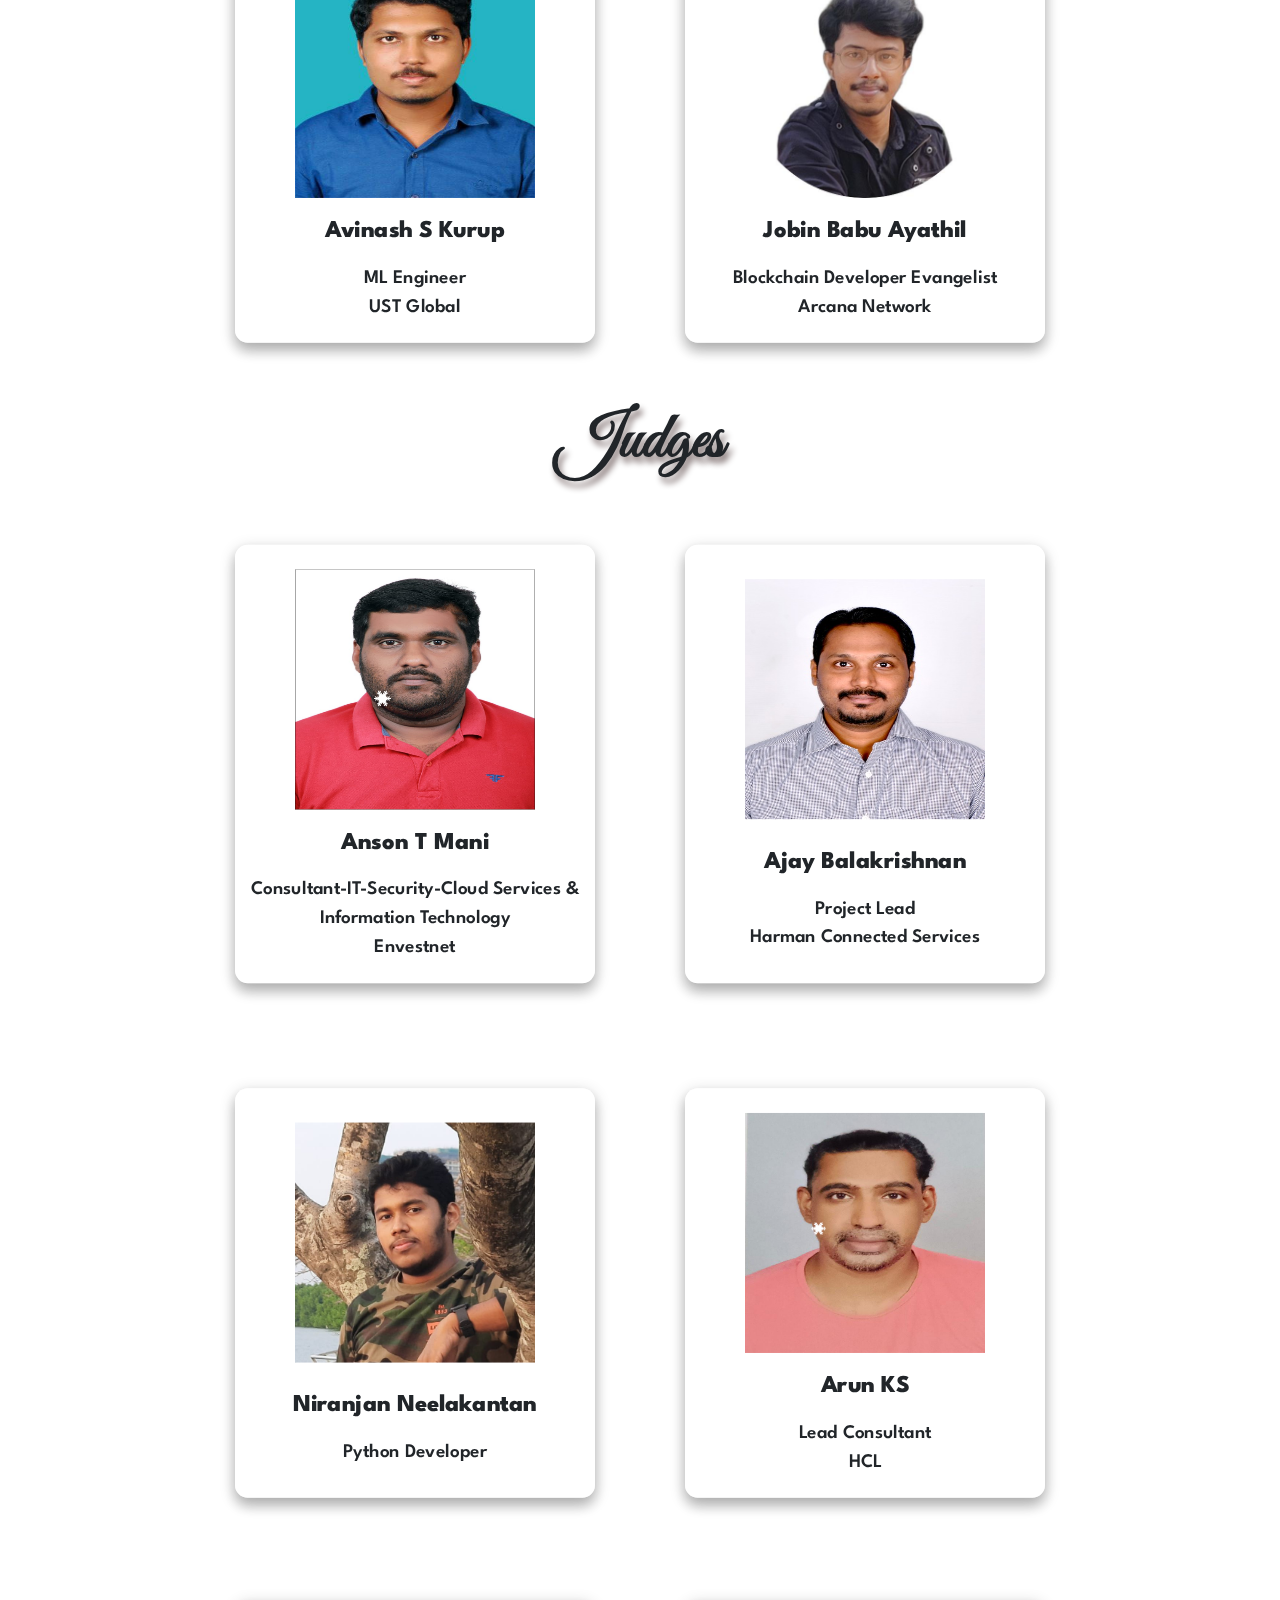
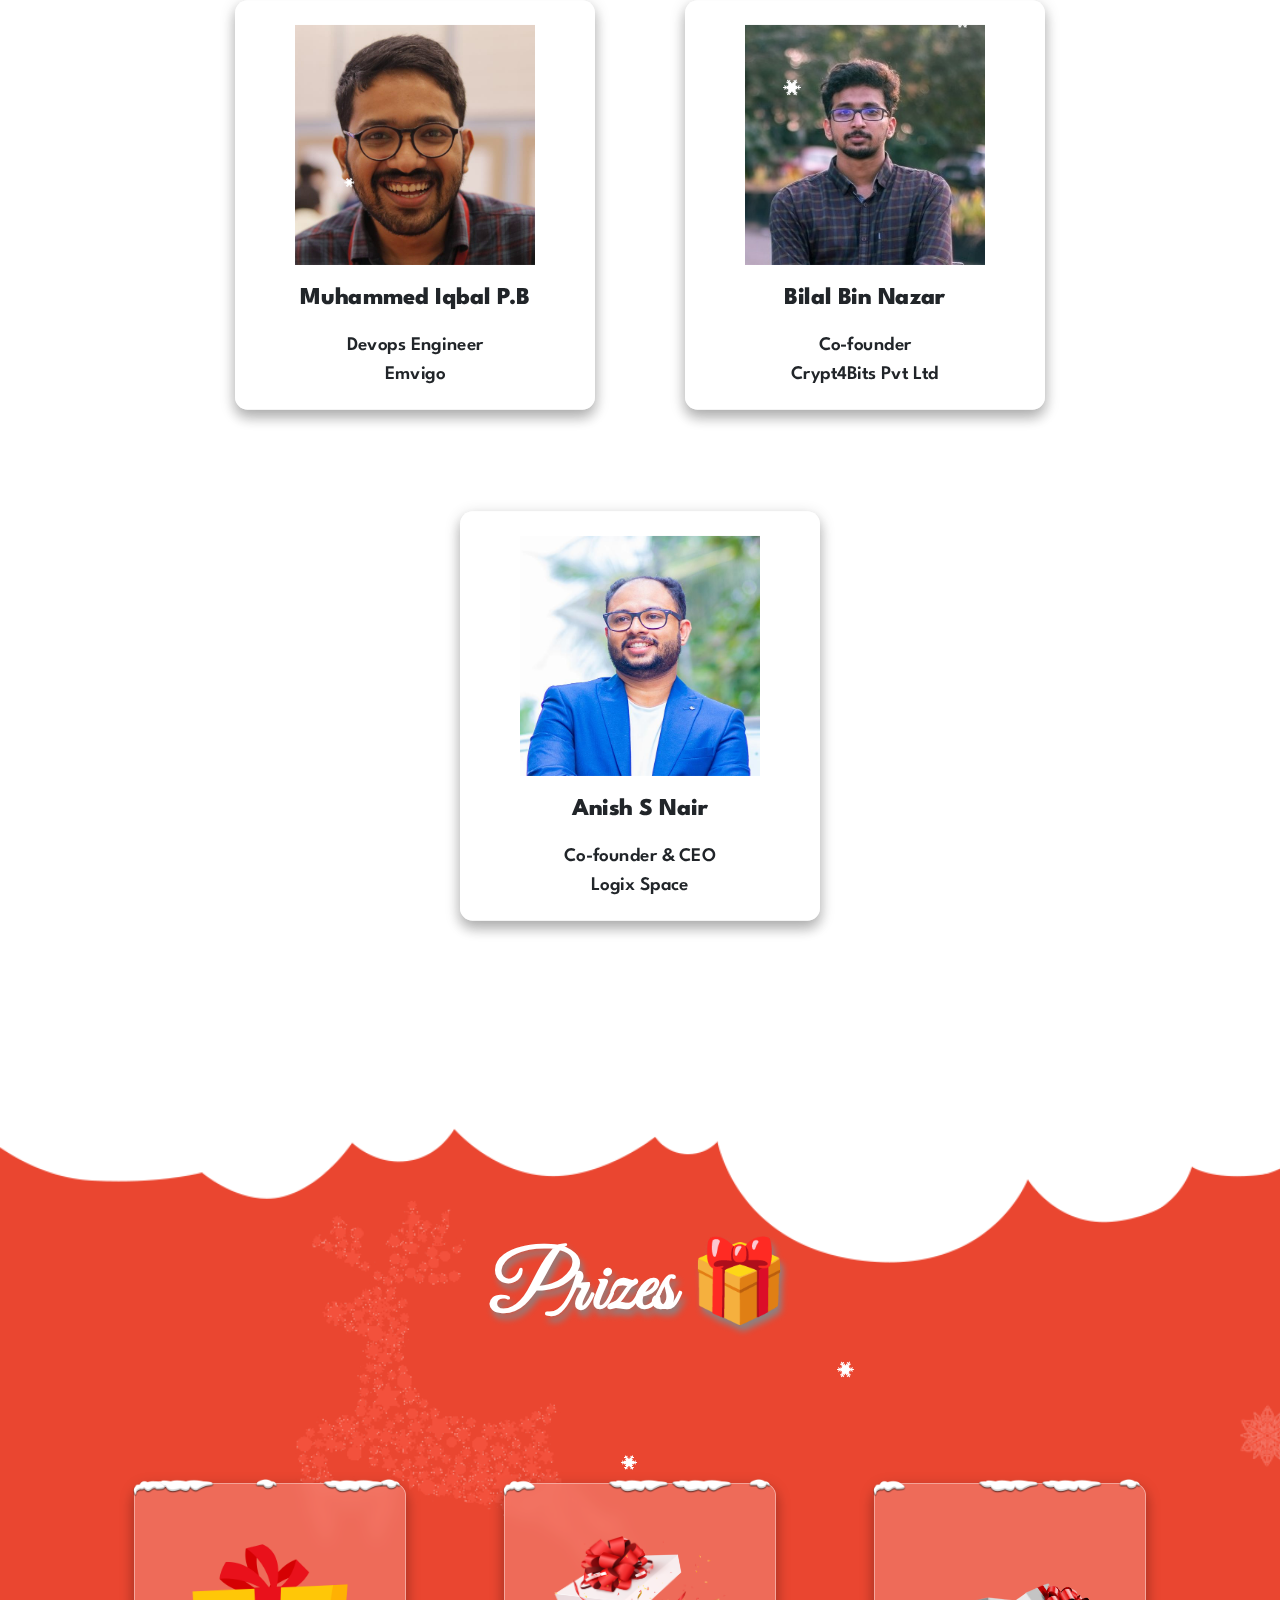
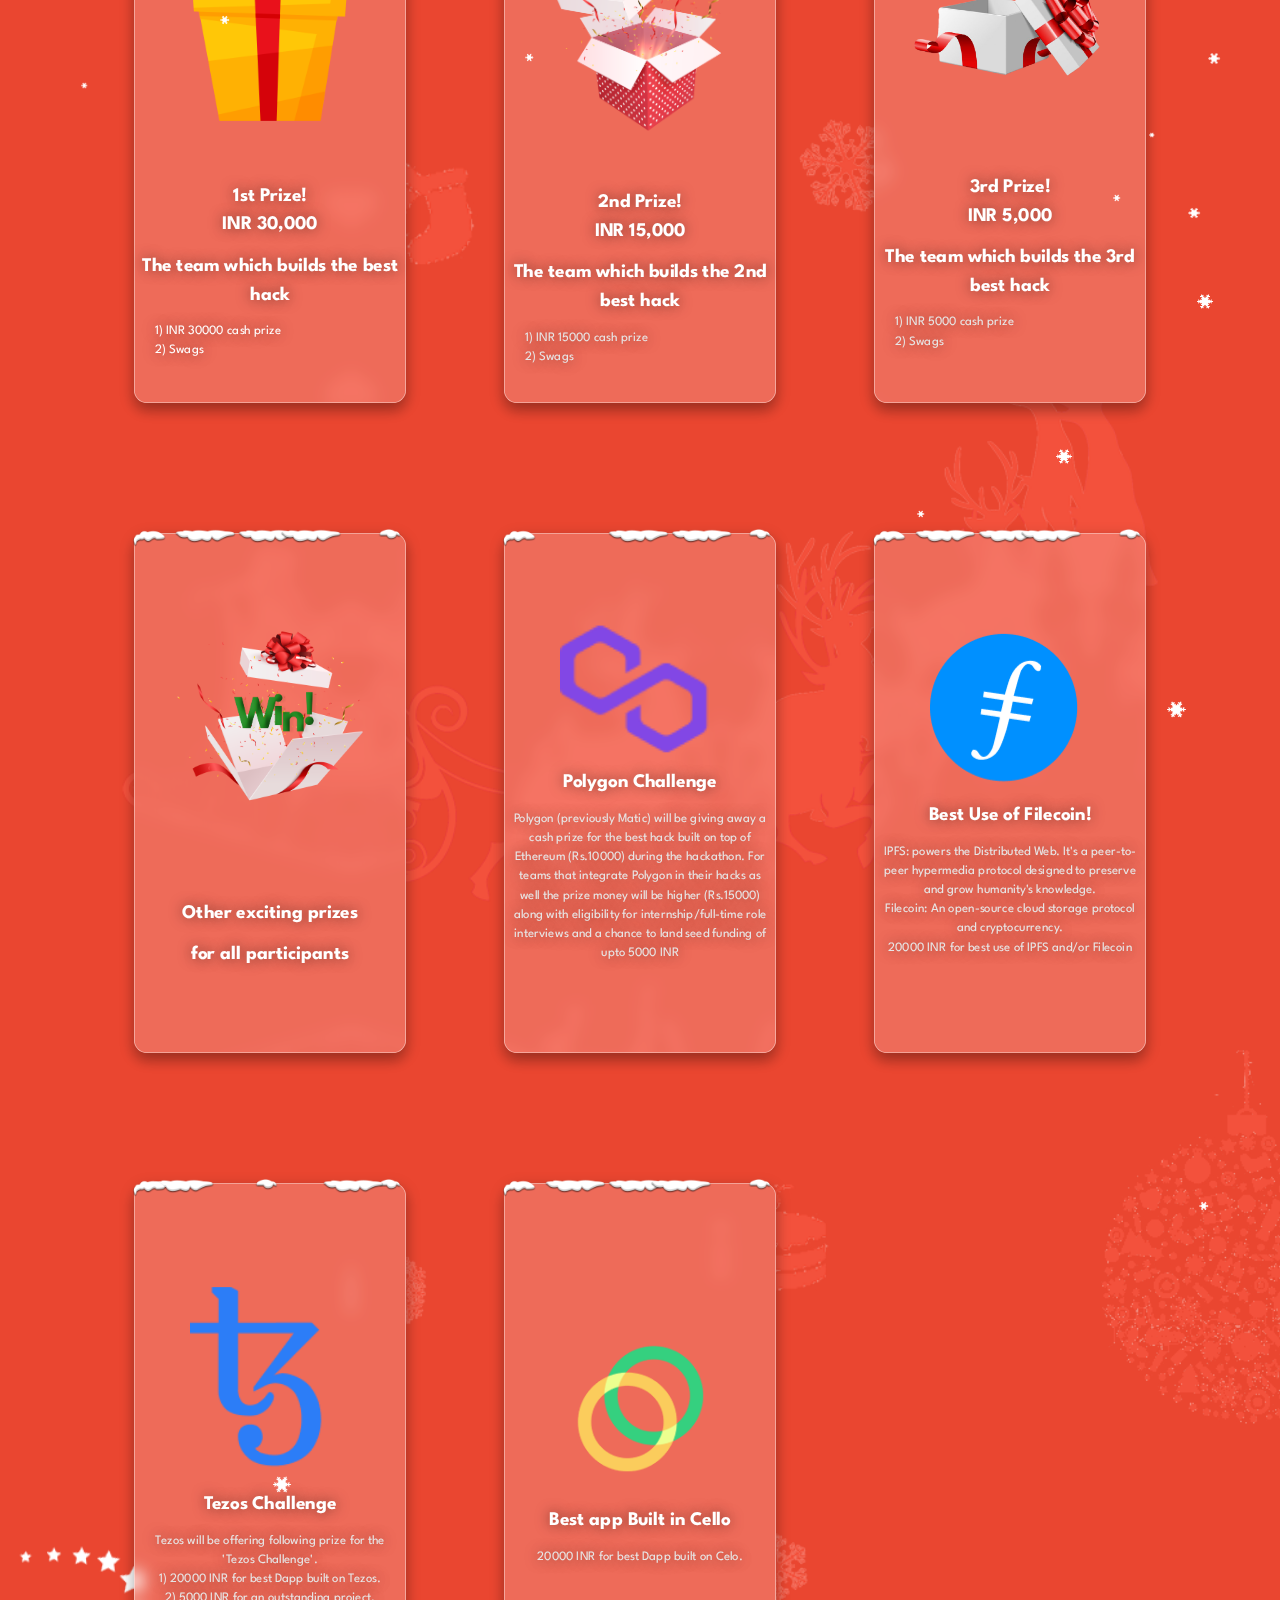
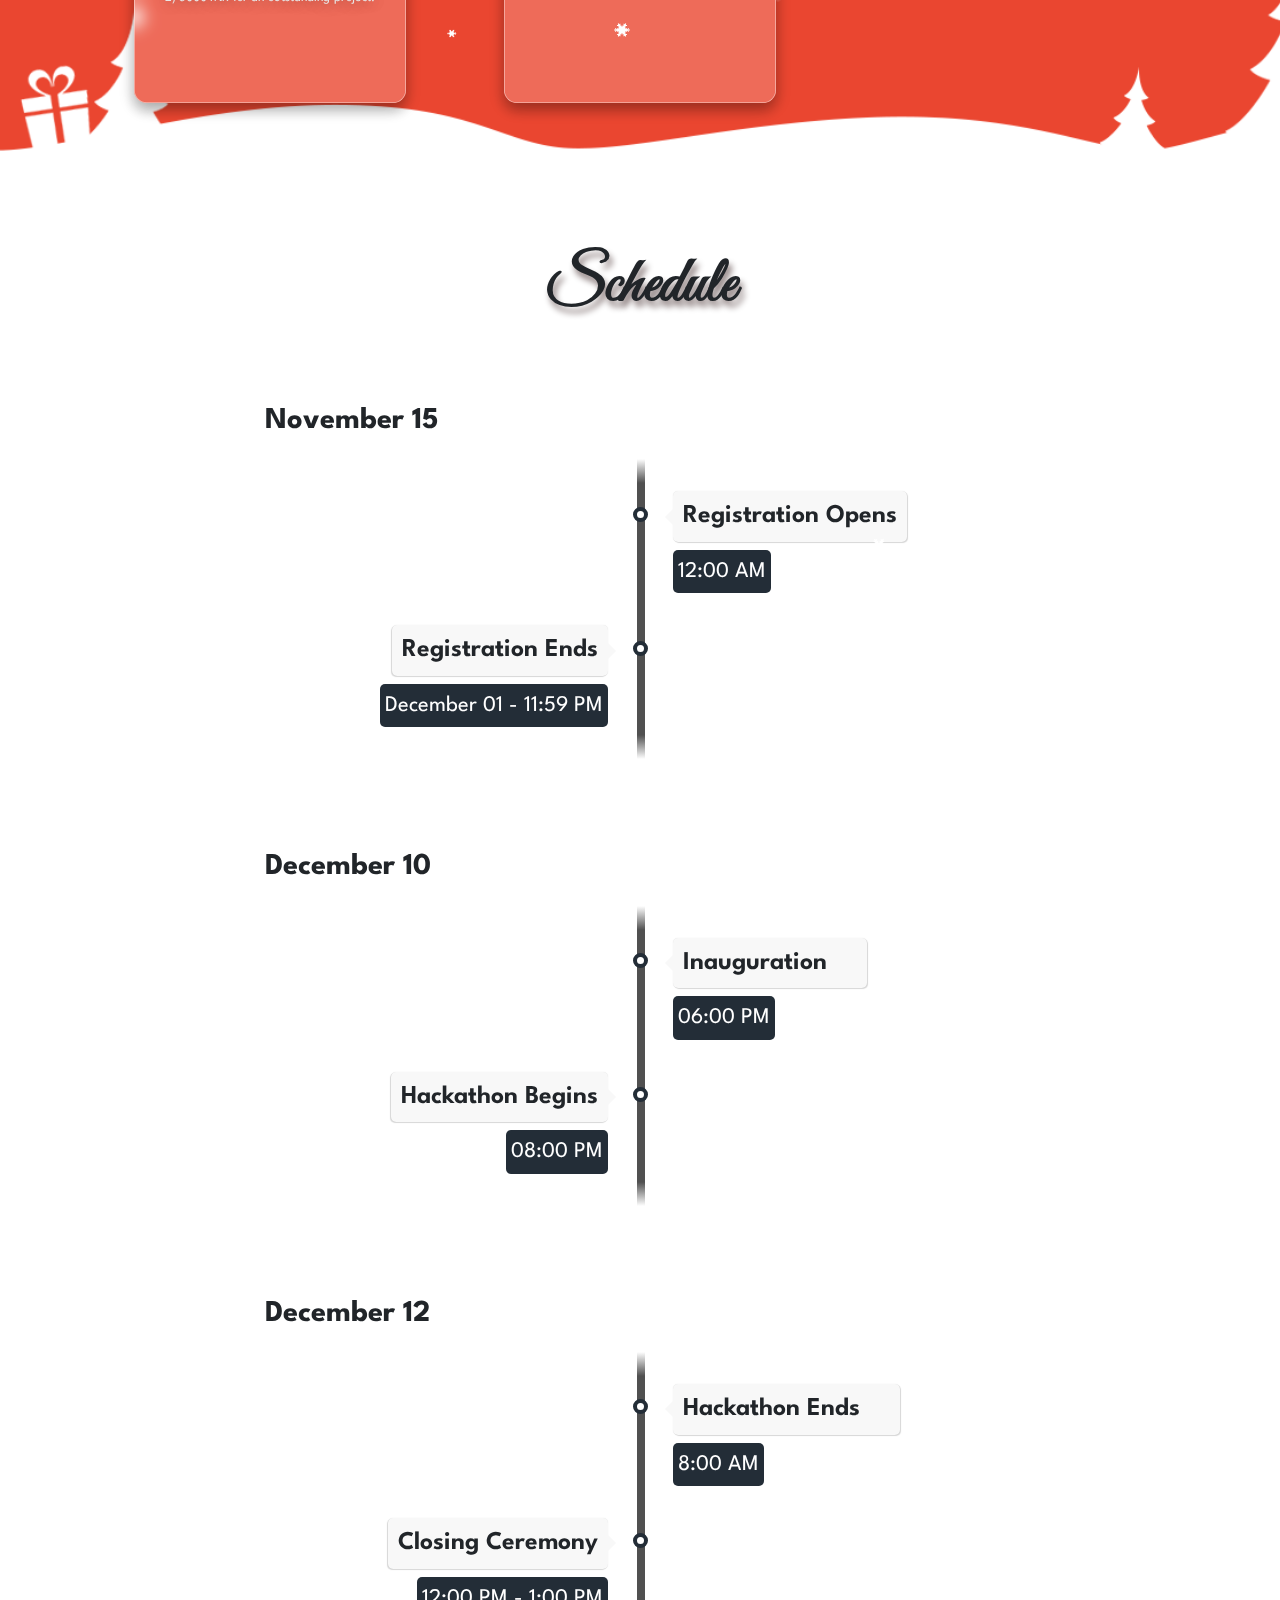
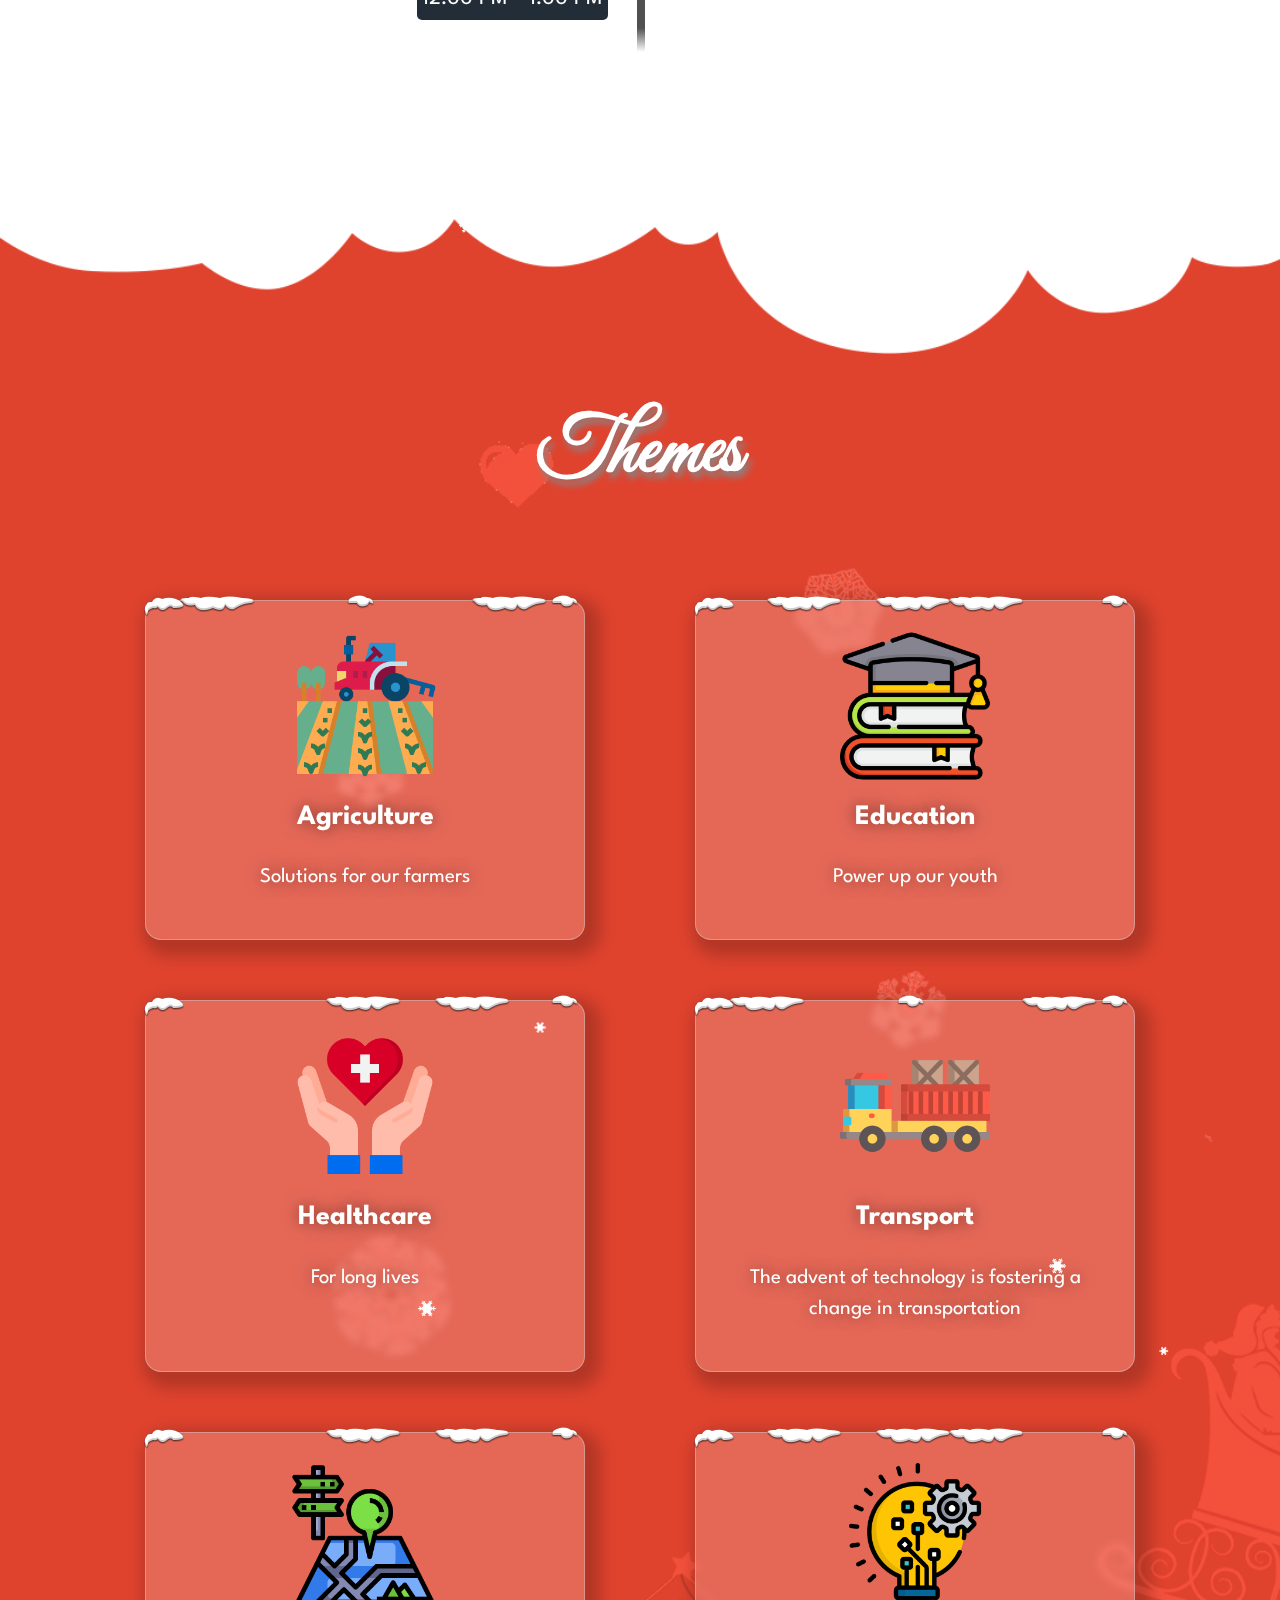
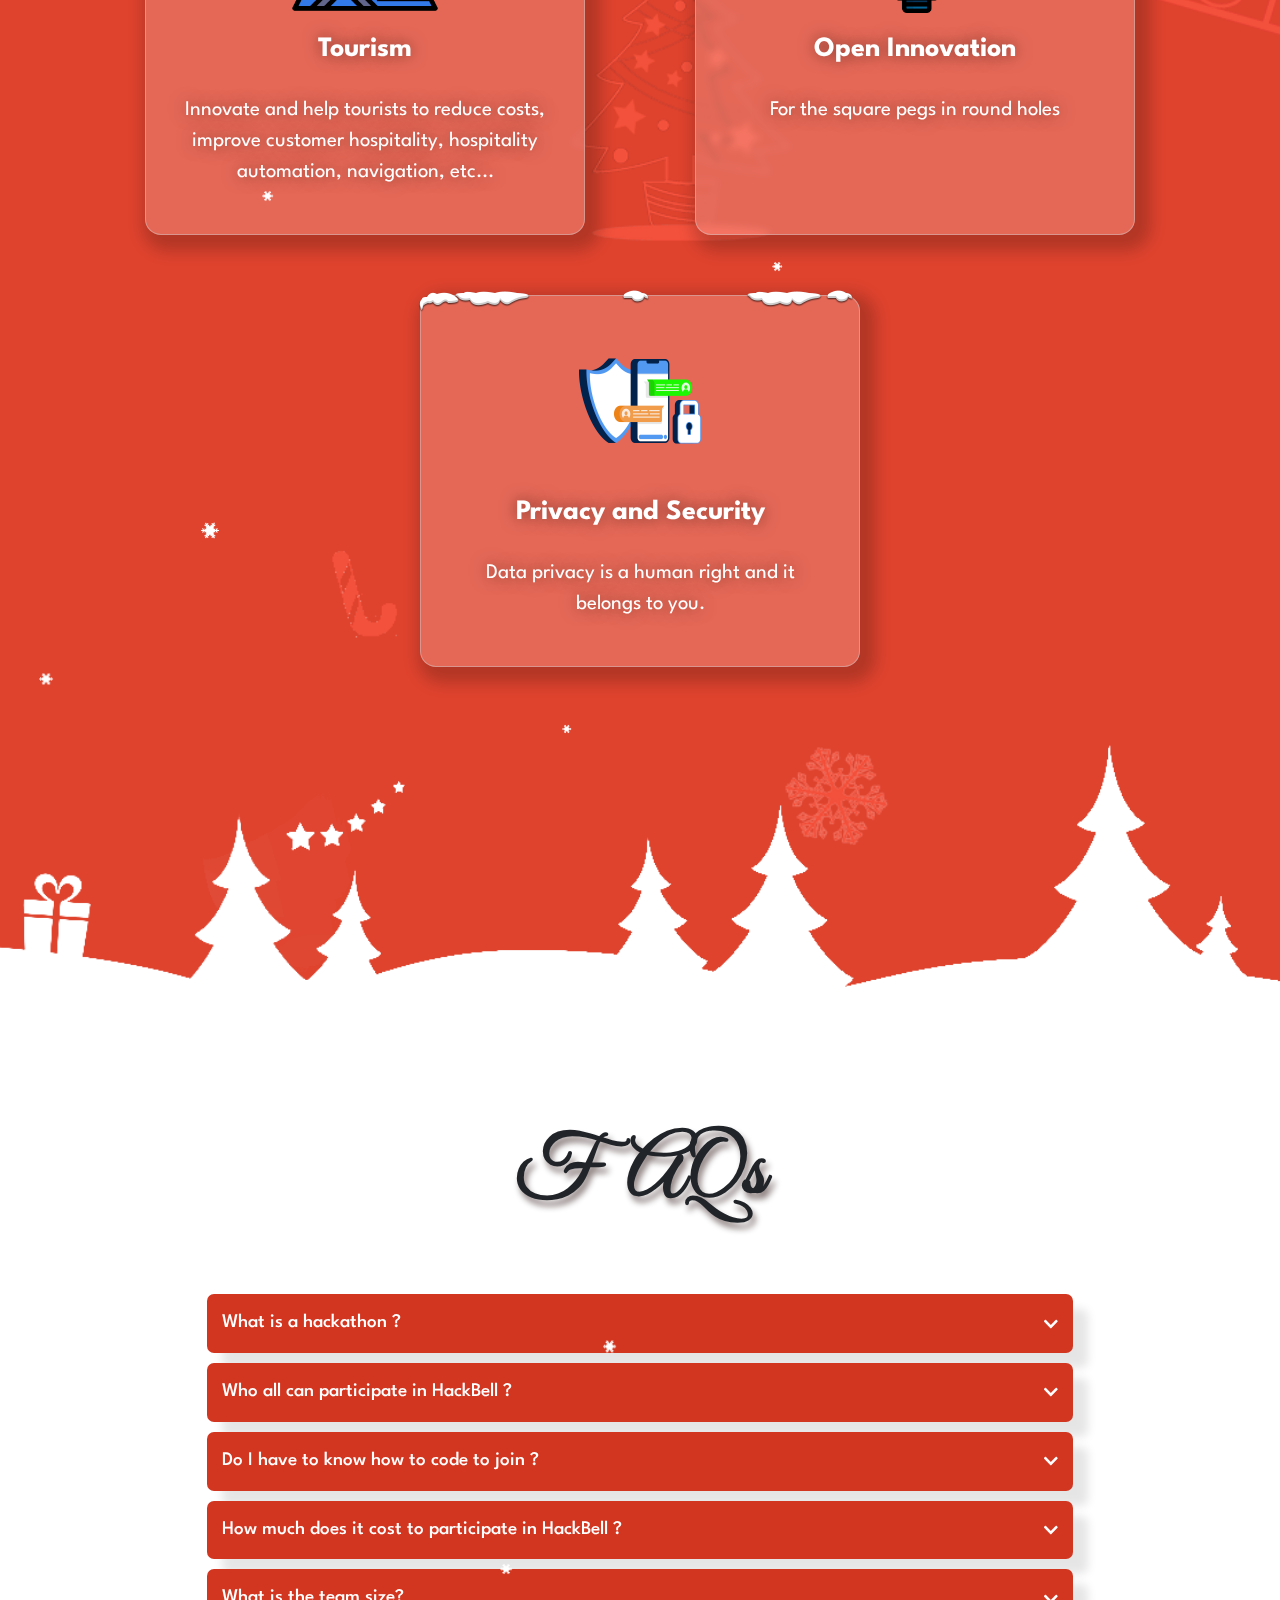
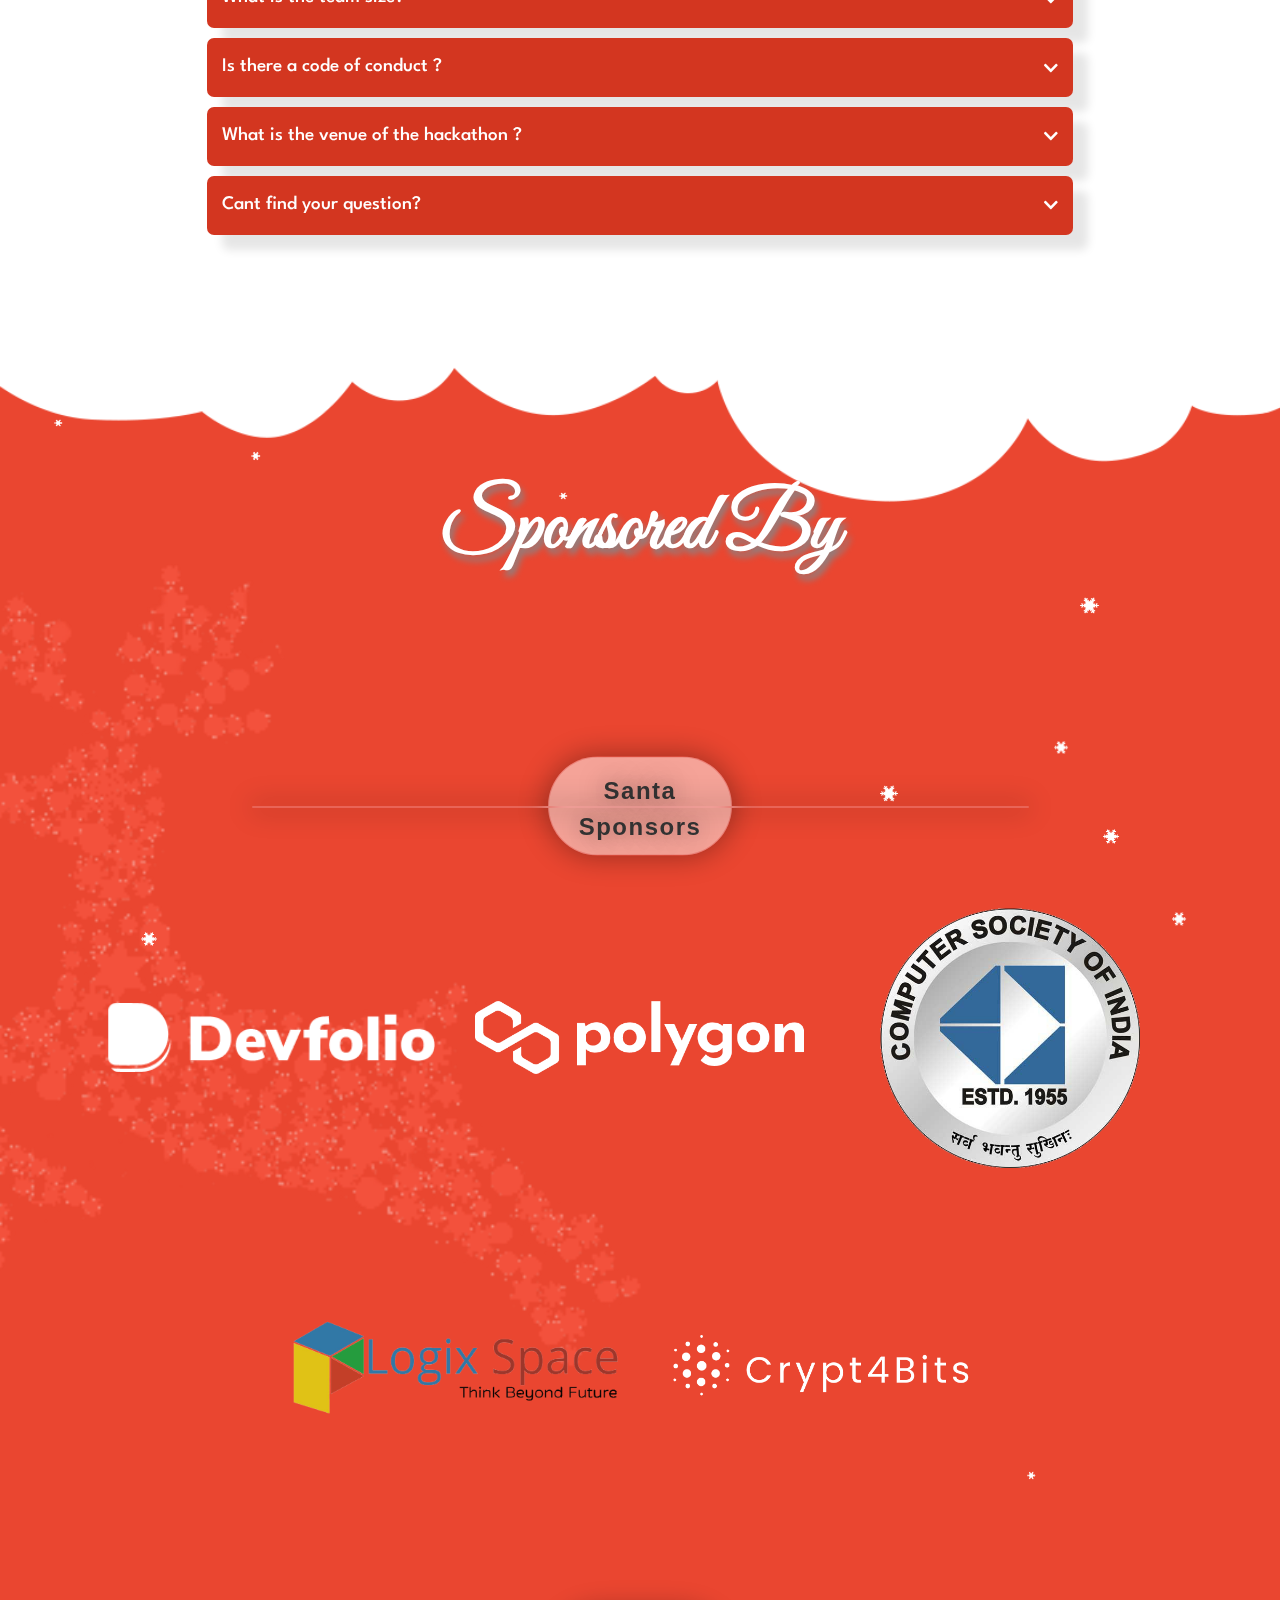
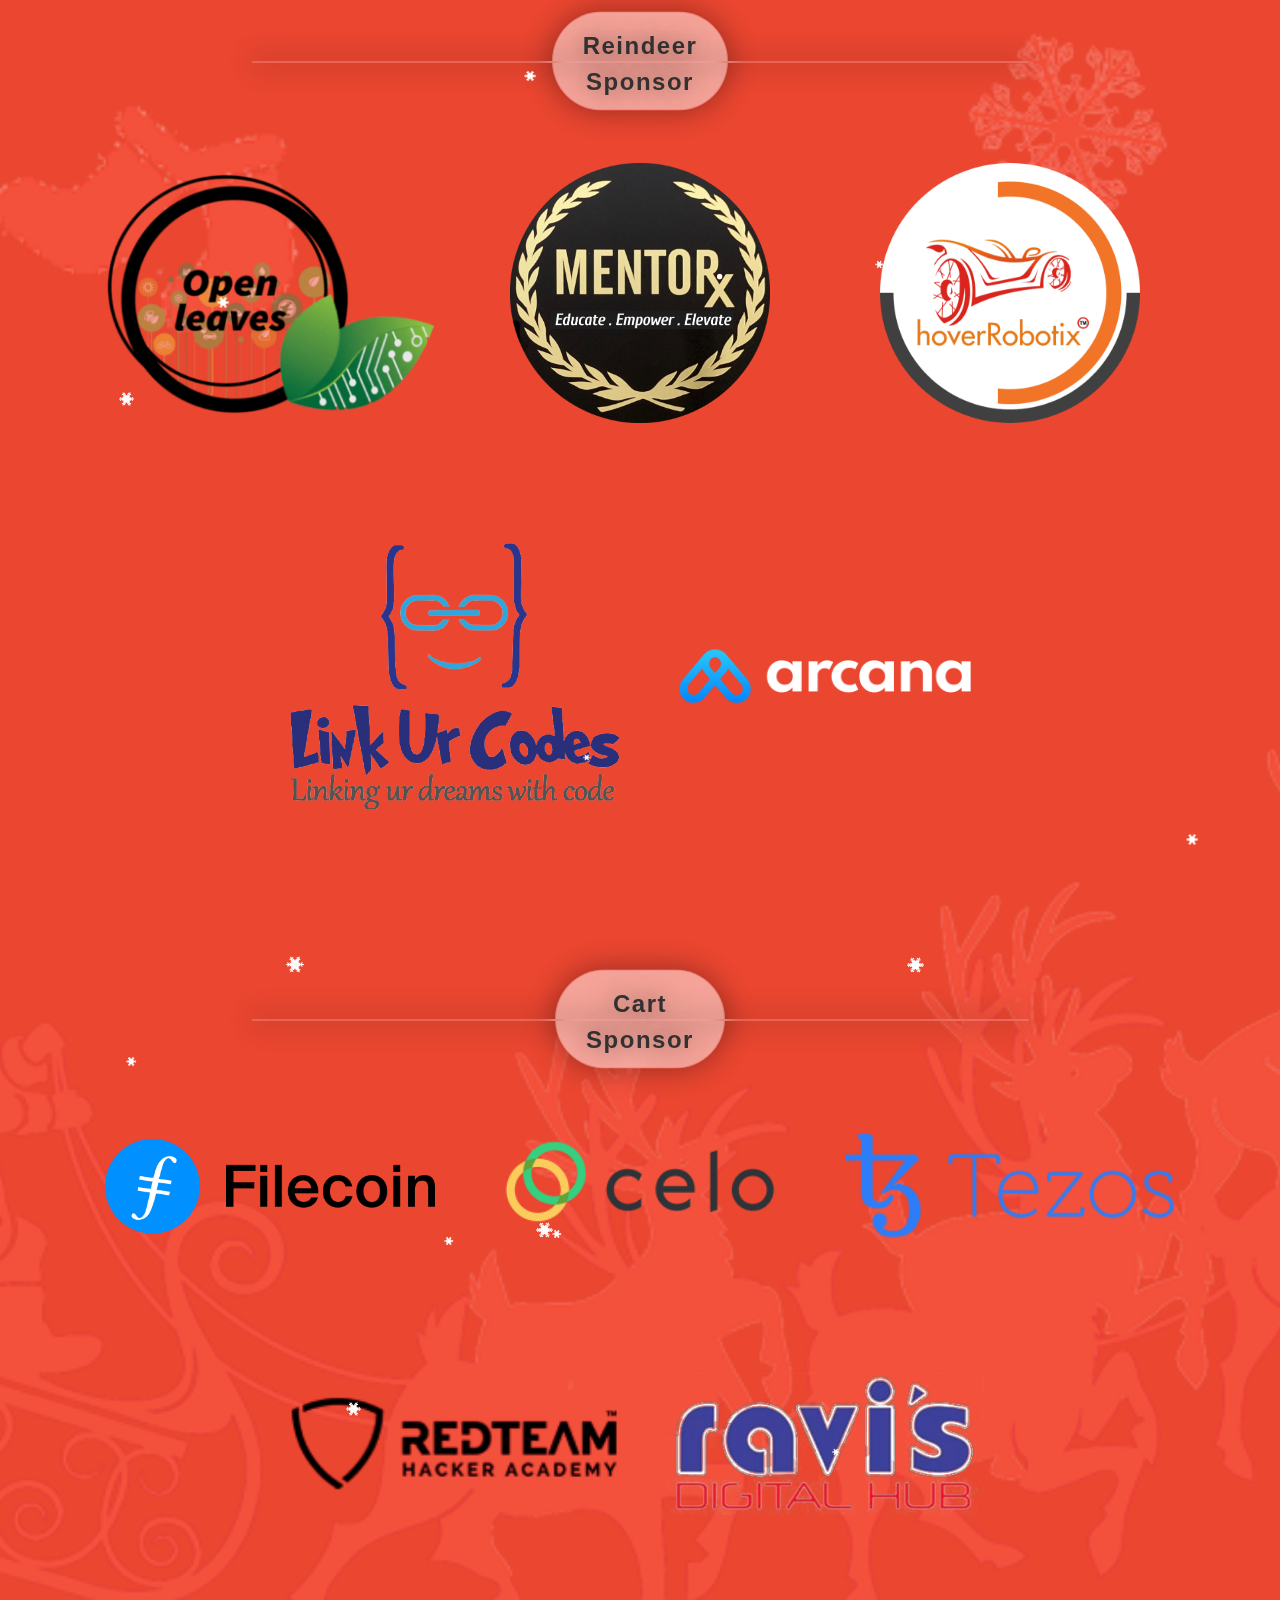
==== commit eeaf7fc5: "added security theme" ====
--- a/index.html
+++ b/index.html
@@ -538,6 +538,11 @@
 					<h3 class="themecard-heading">Open Innovation</h3>
 					<blockquote>For the square pegs in round holes</blockquote>
 				</div>
+				<div class="theme-card theme1">
+					<img src="assets/images/themes/privacy.png" alt="innovation">
+					<h3 class="themecard-heading">Privacy and Security</h3>
+					<blockquote>Data privacy is a human right and it belongs to you.</blockquote>
+				</div>
 			</div>
 			<img src="./assets/images/home-bg-half.png" alt="background" height="auto" width="1950px">
 		</section>
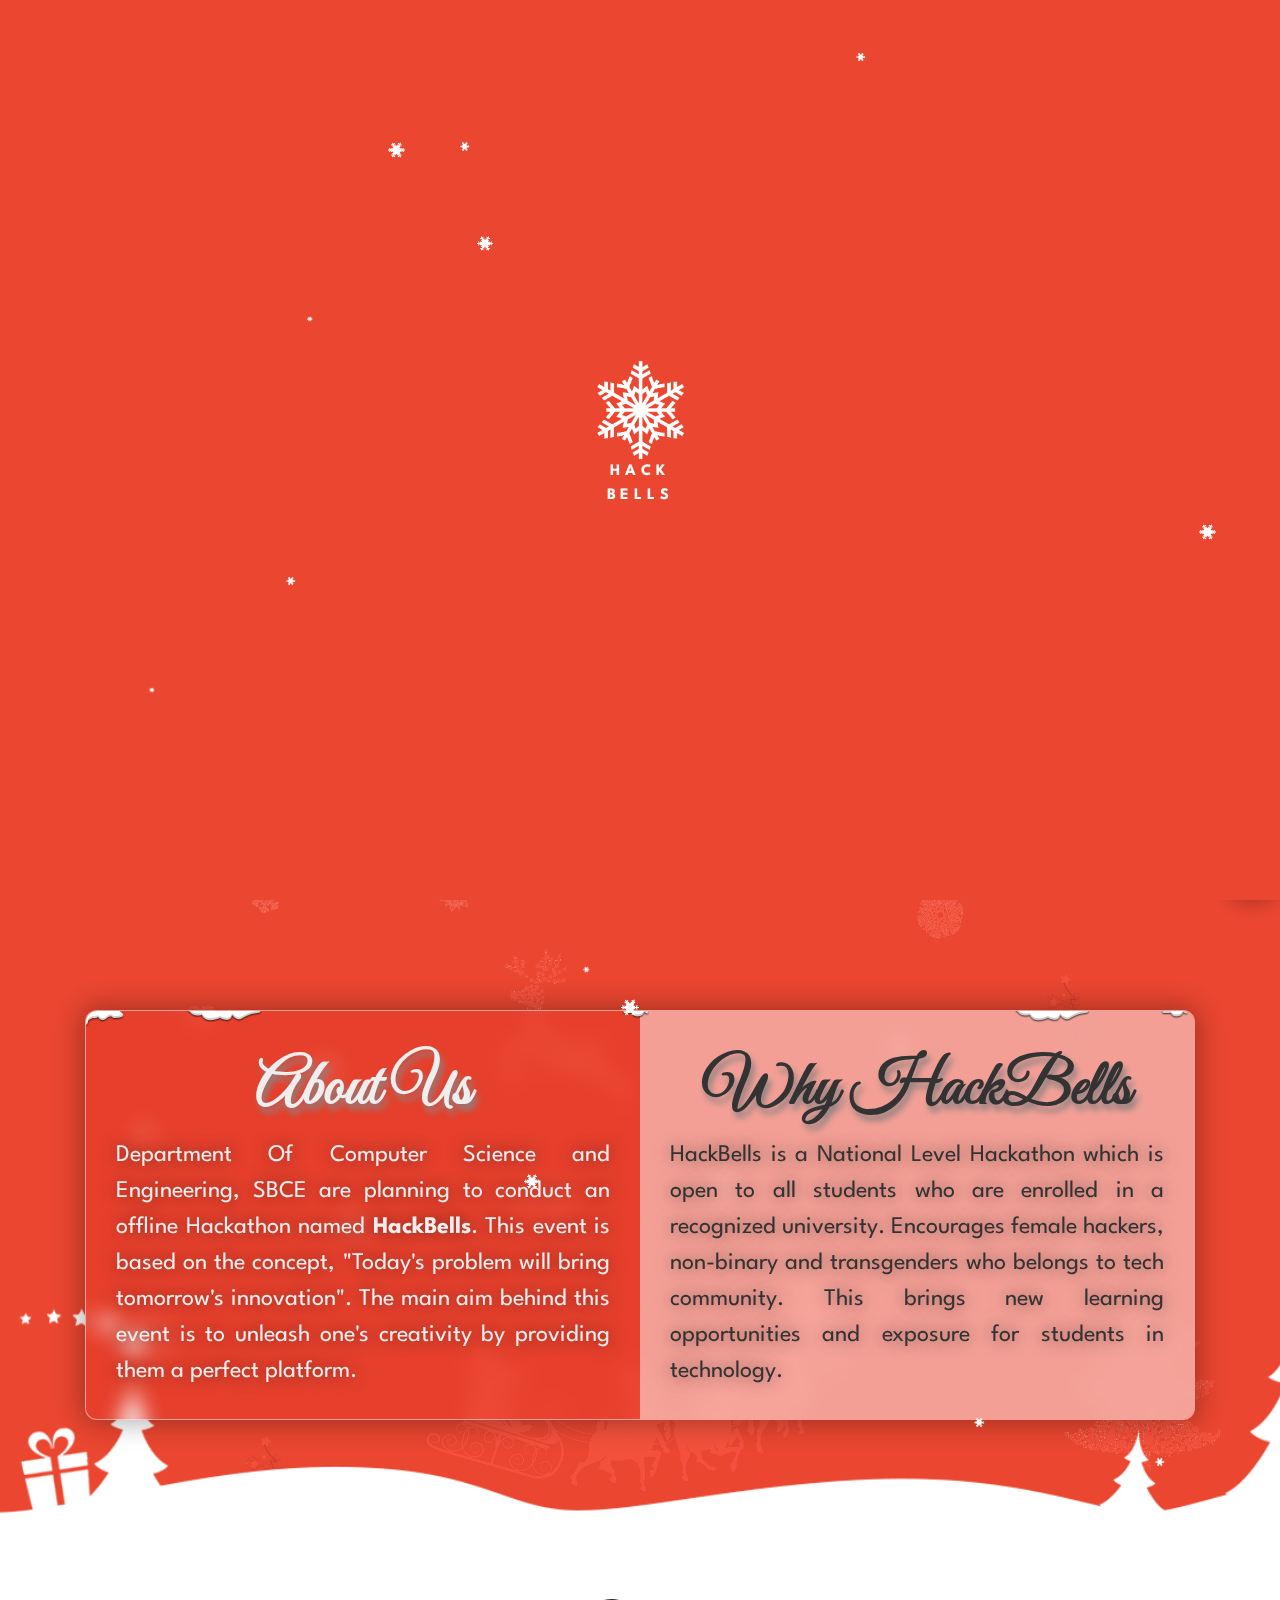
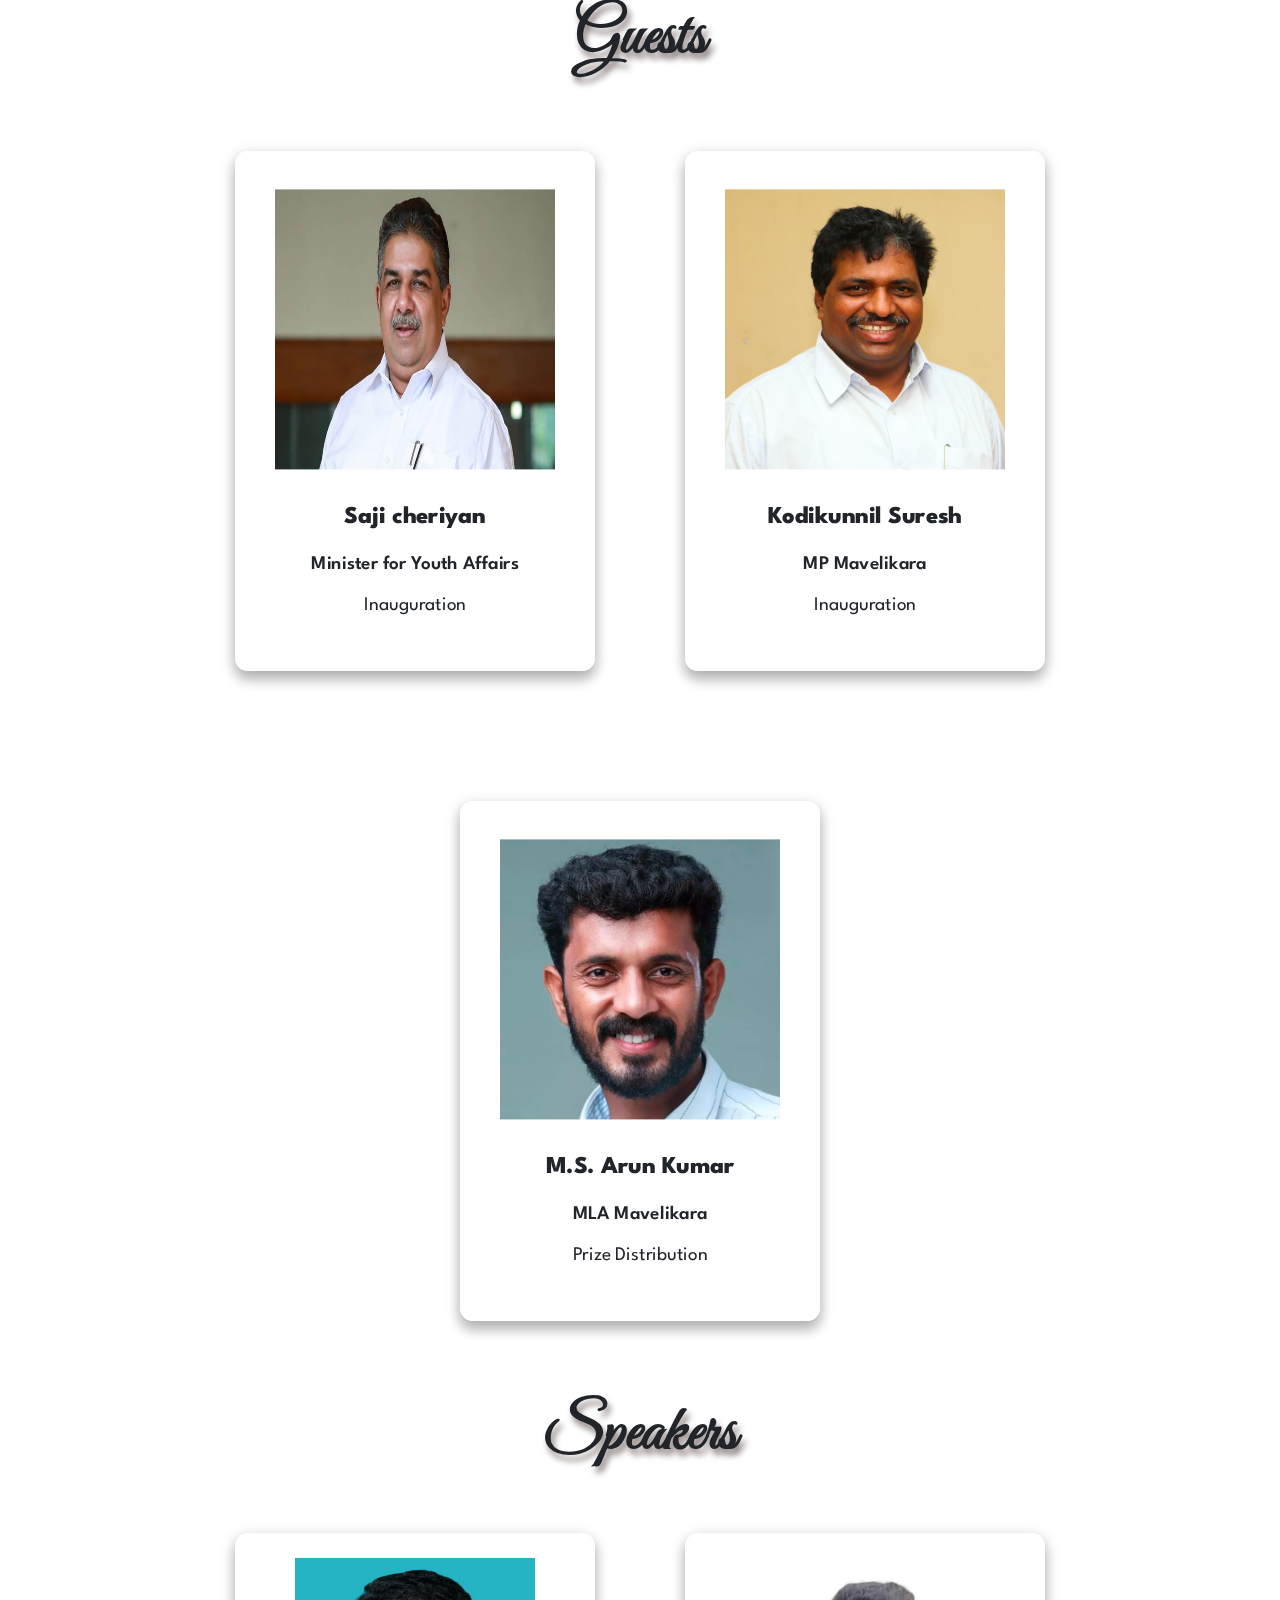
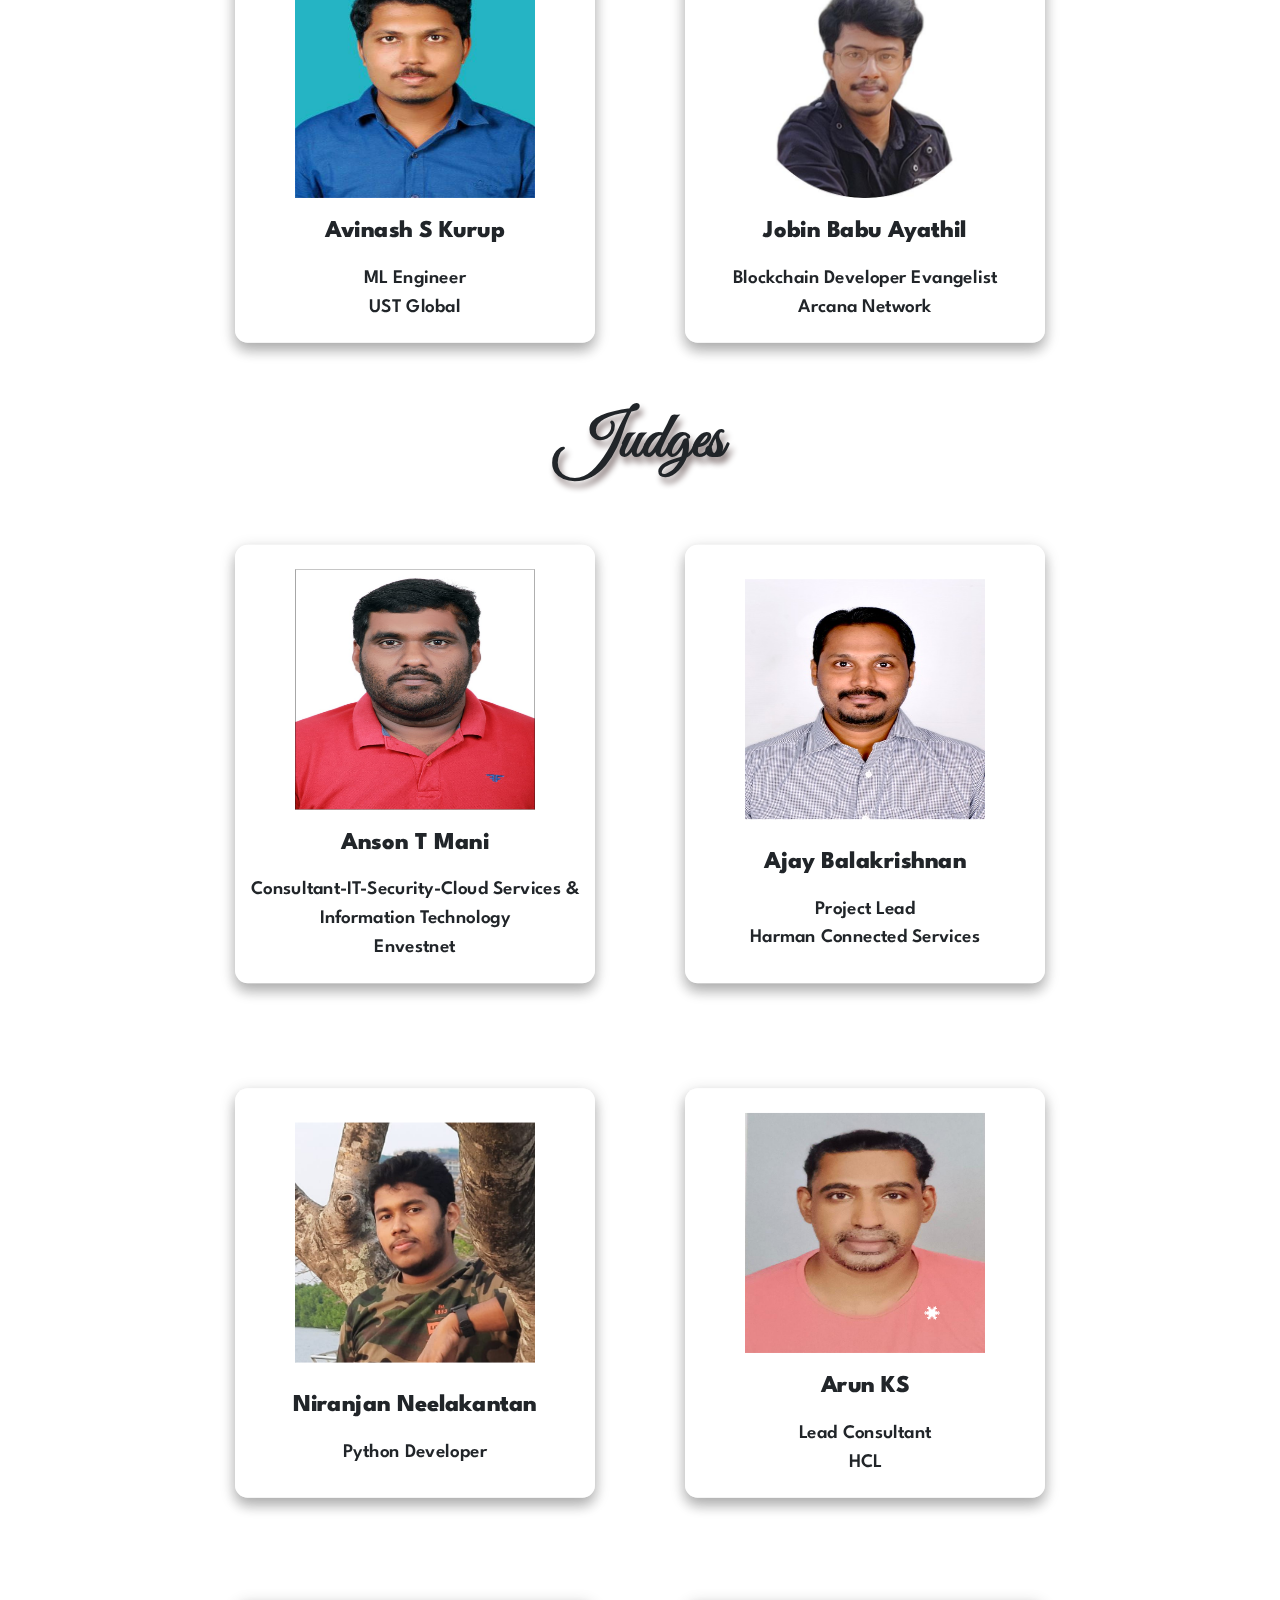
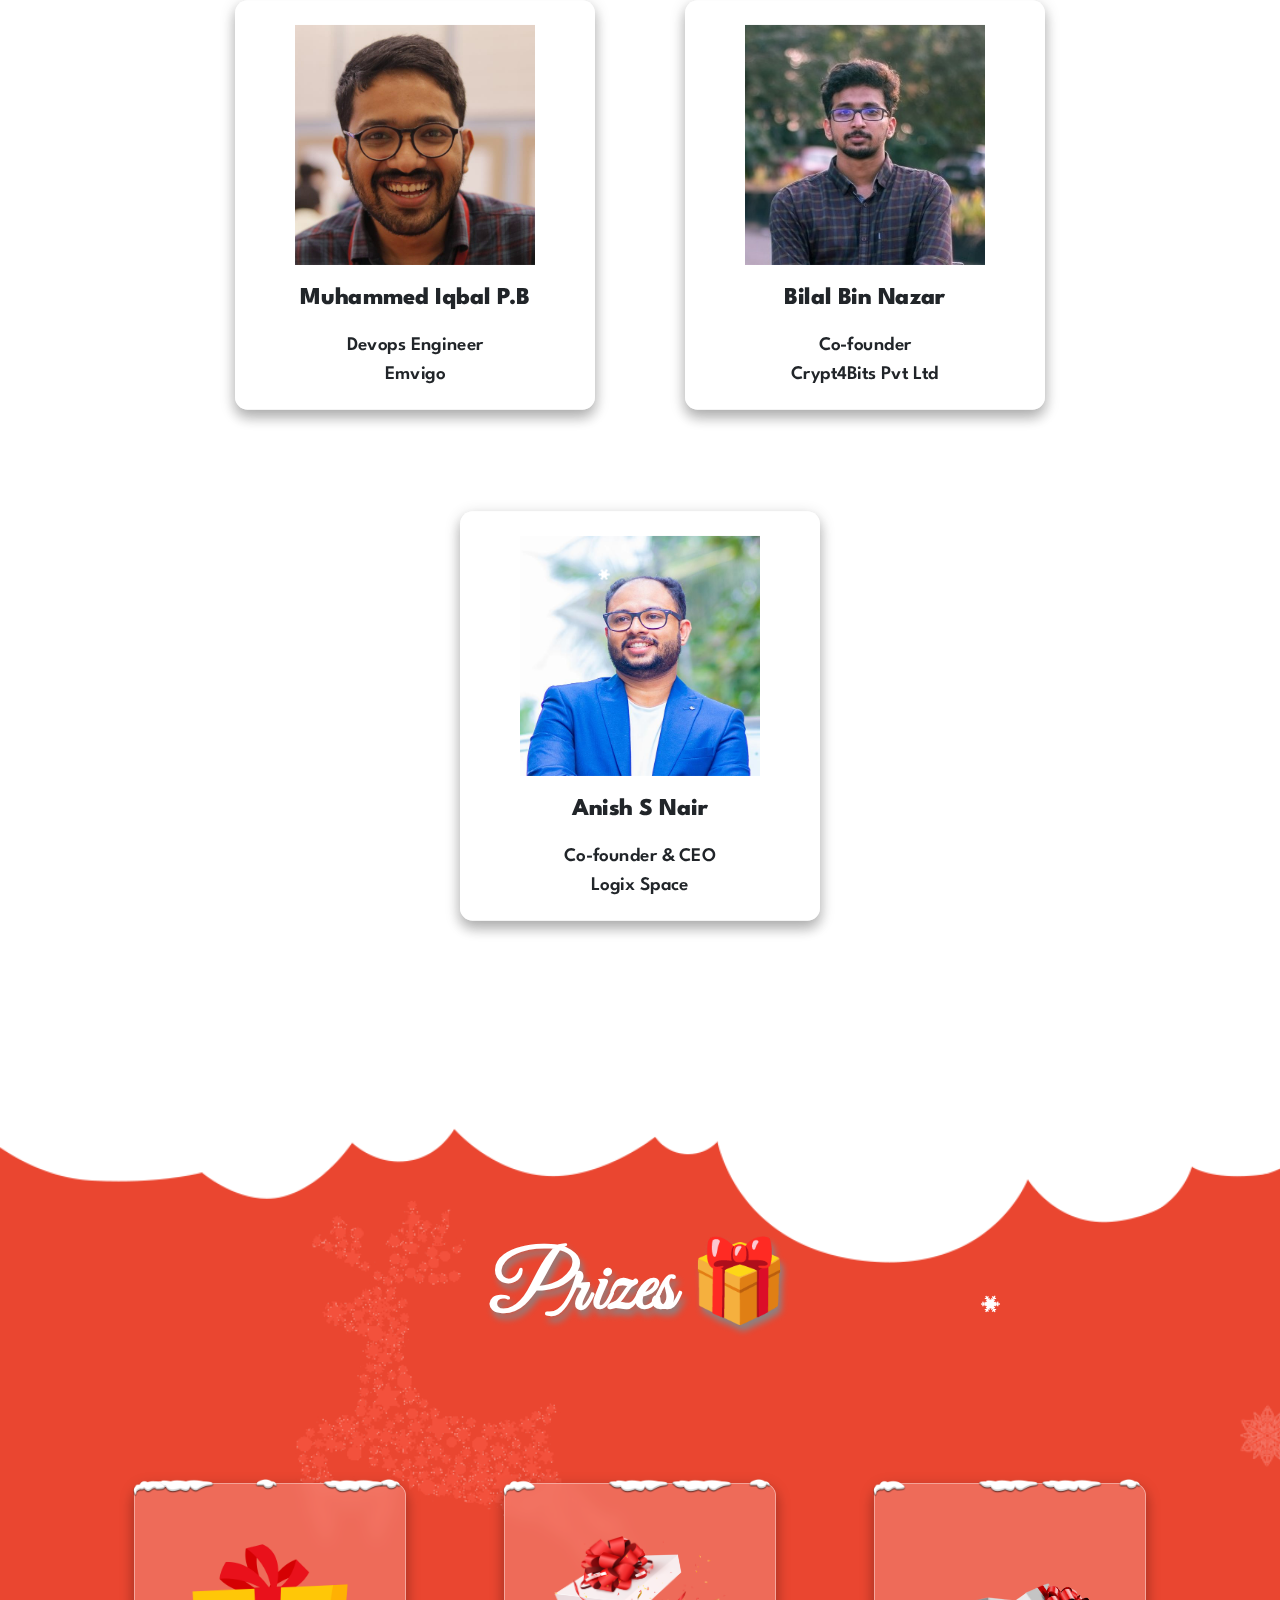
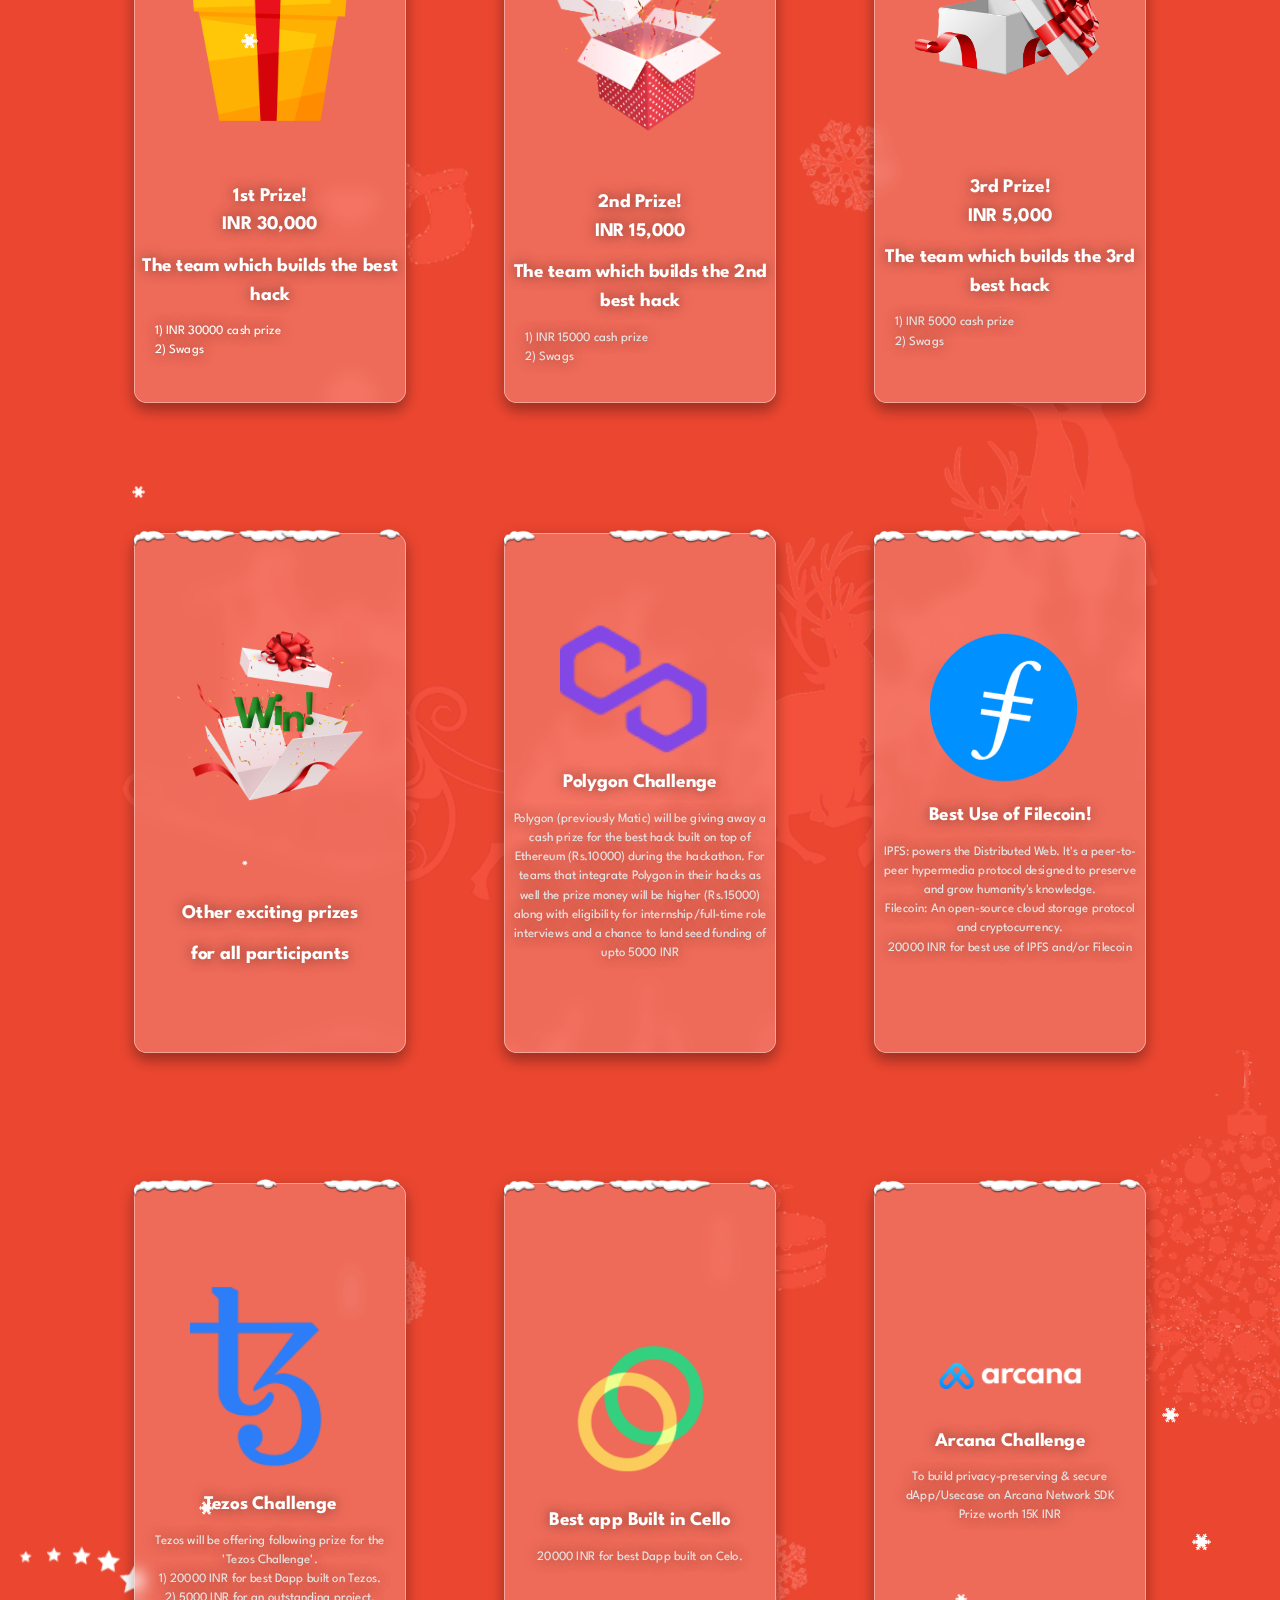
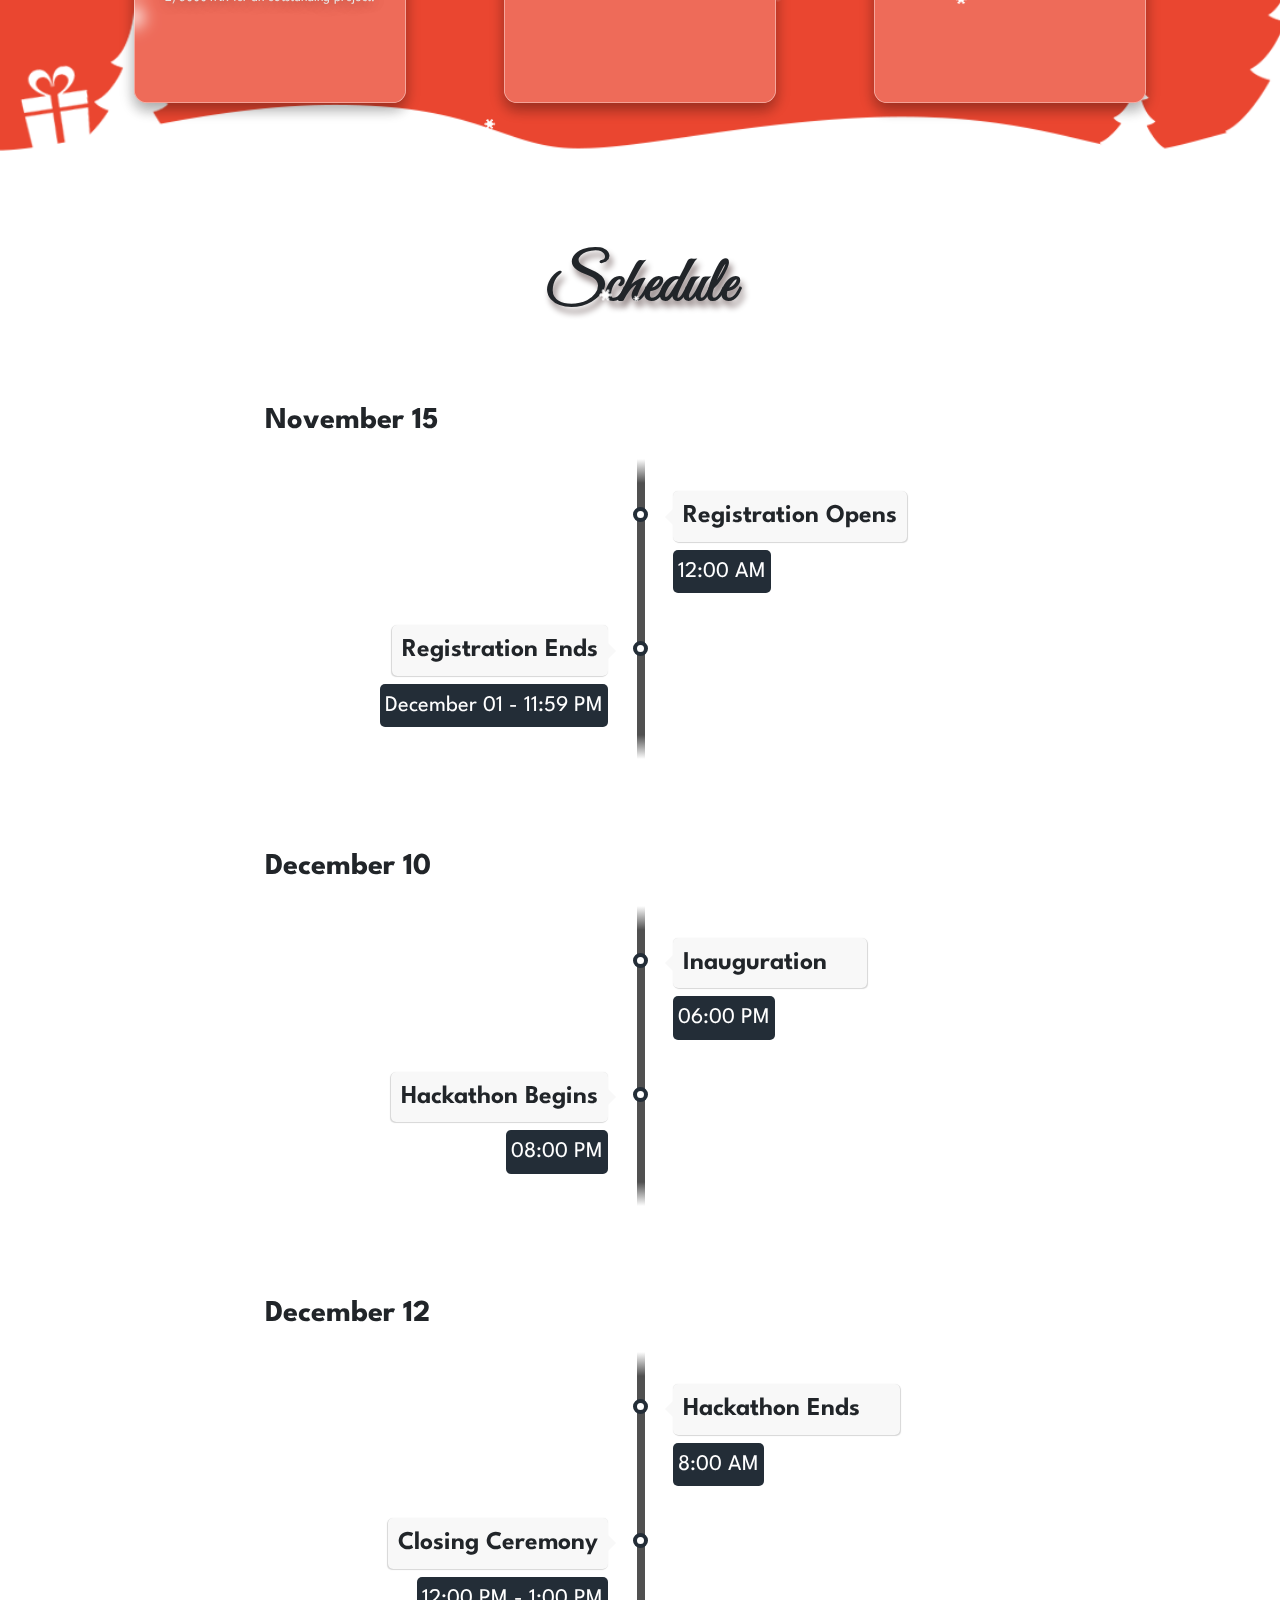
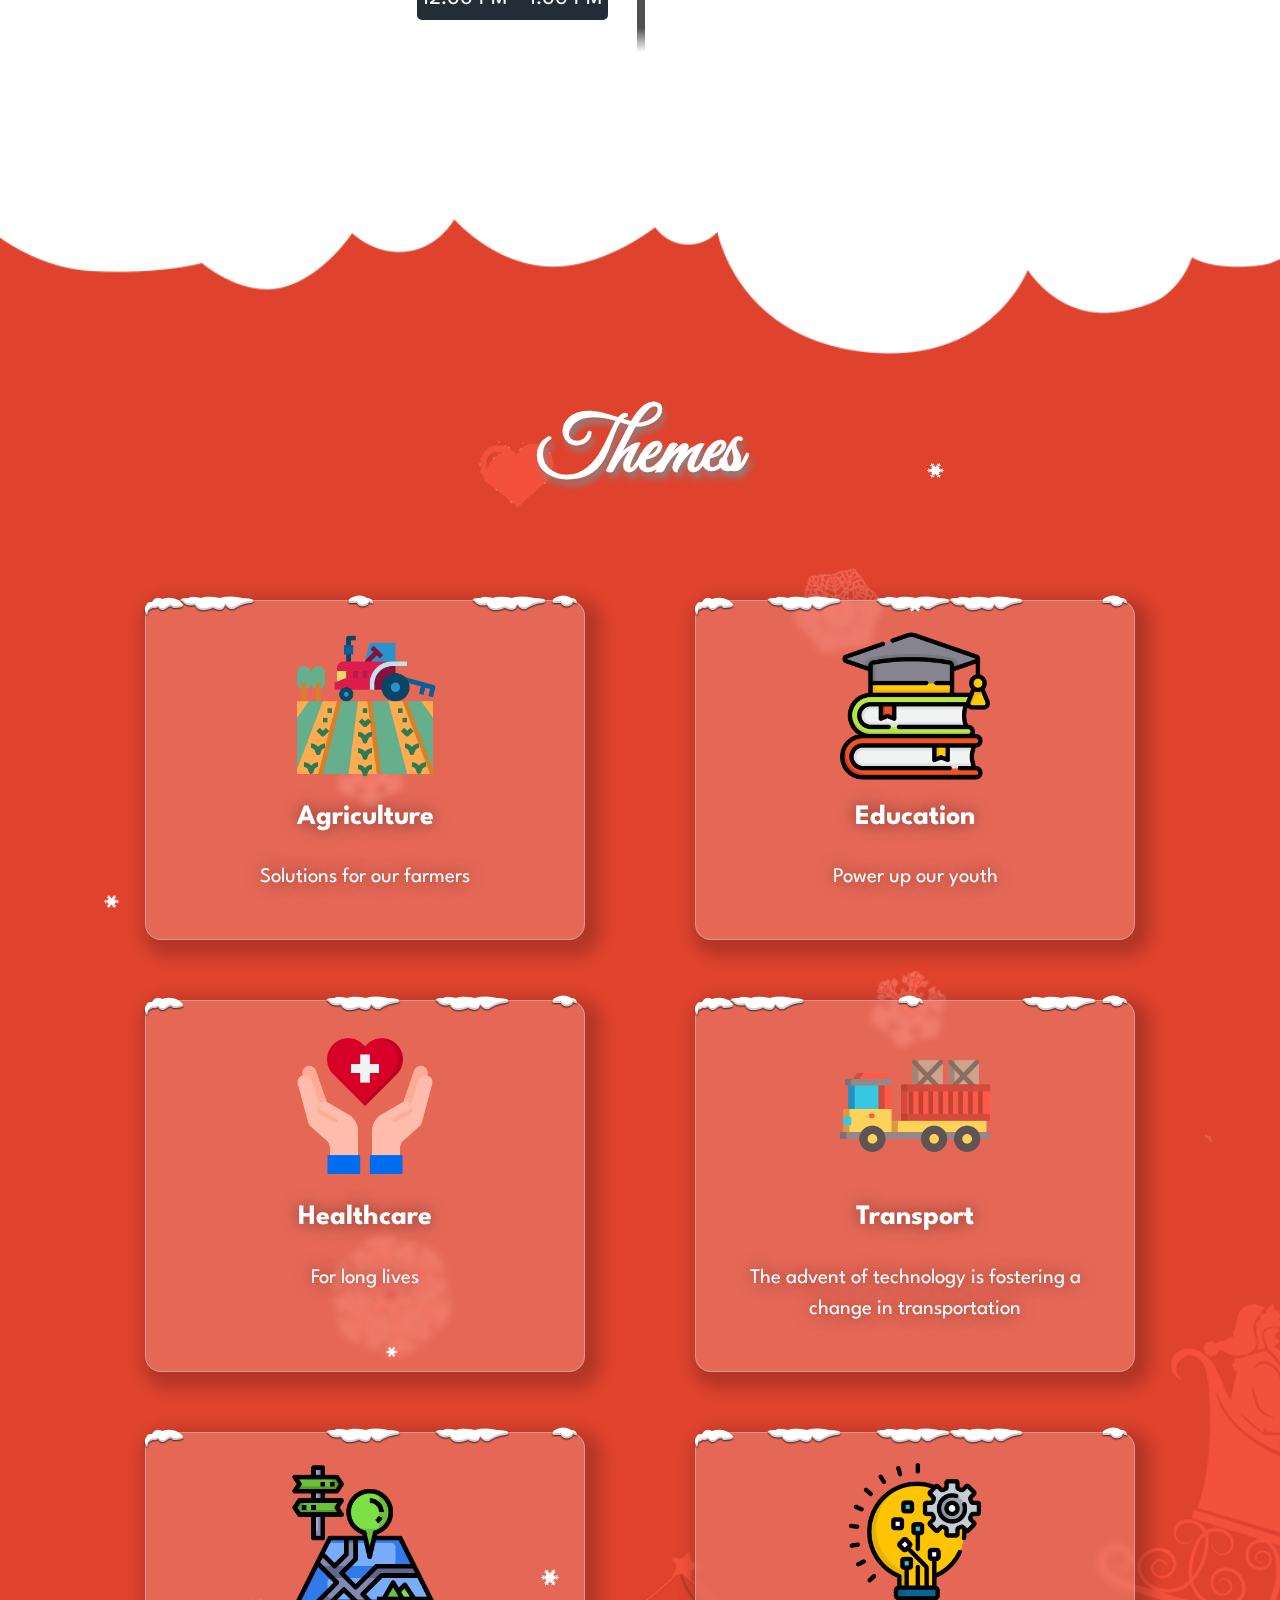
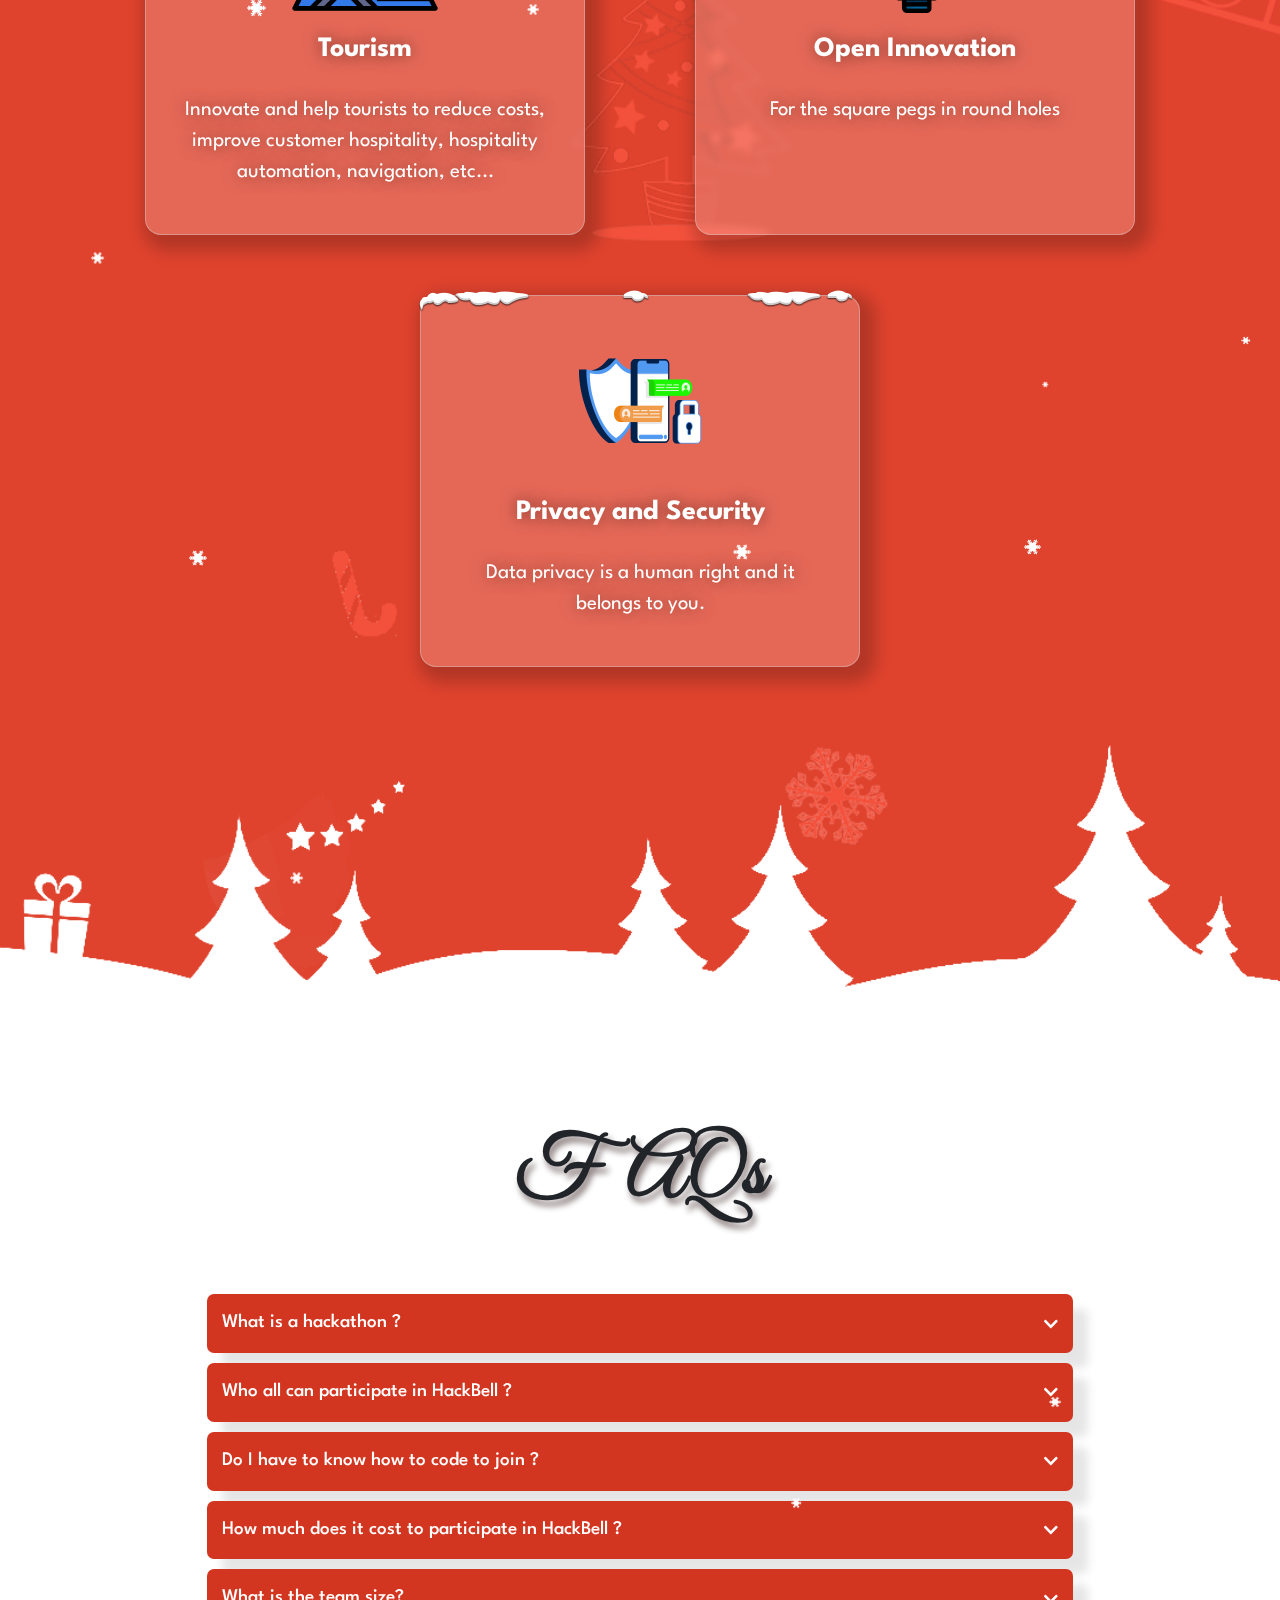
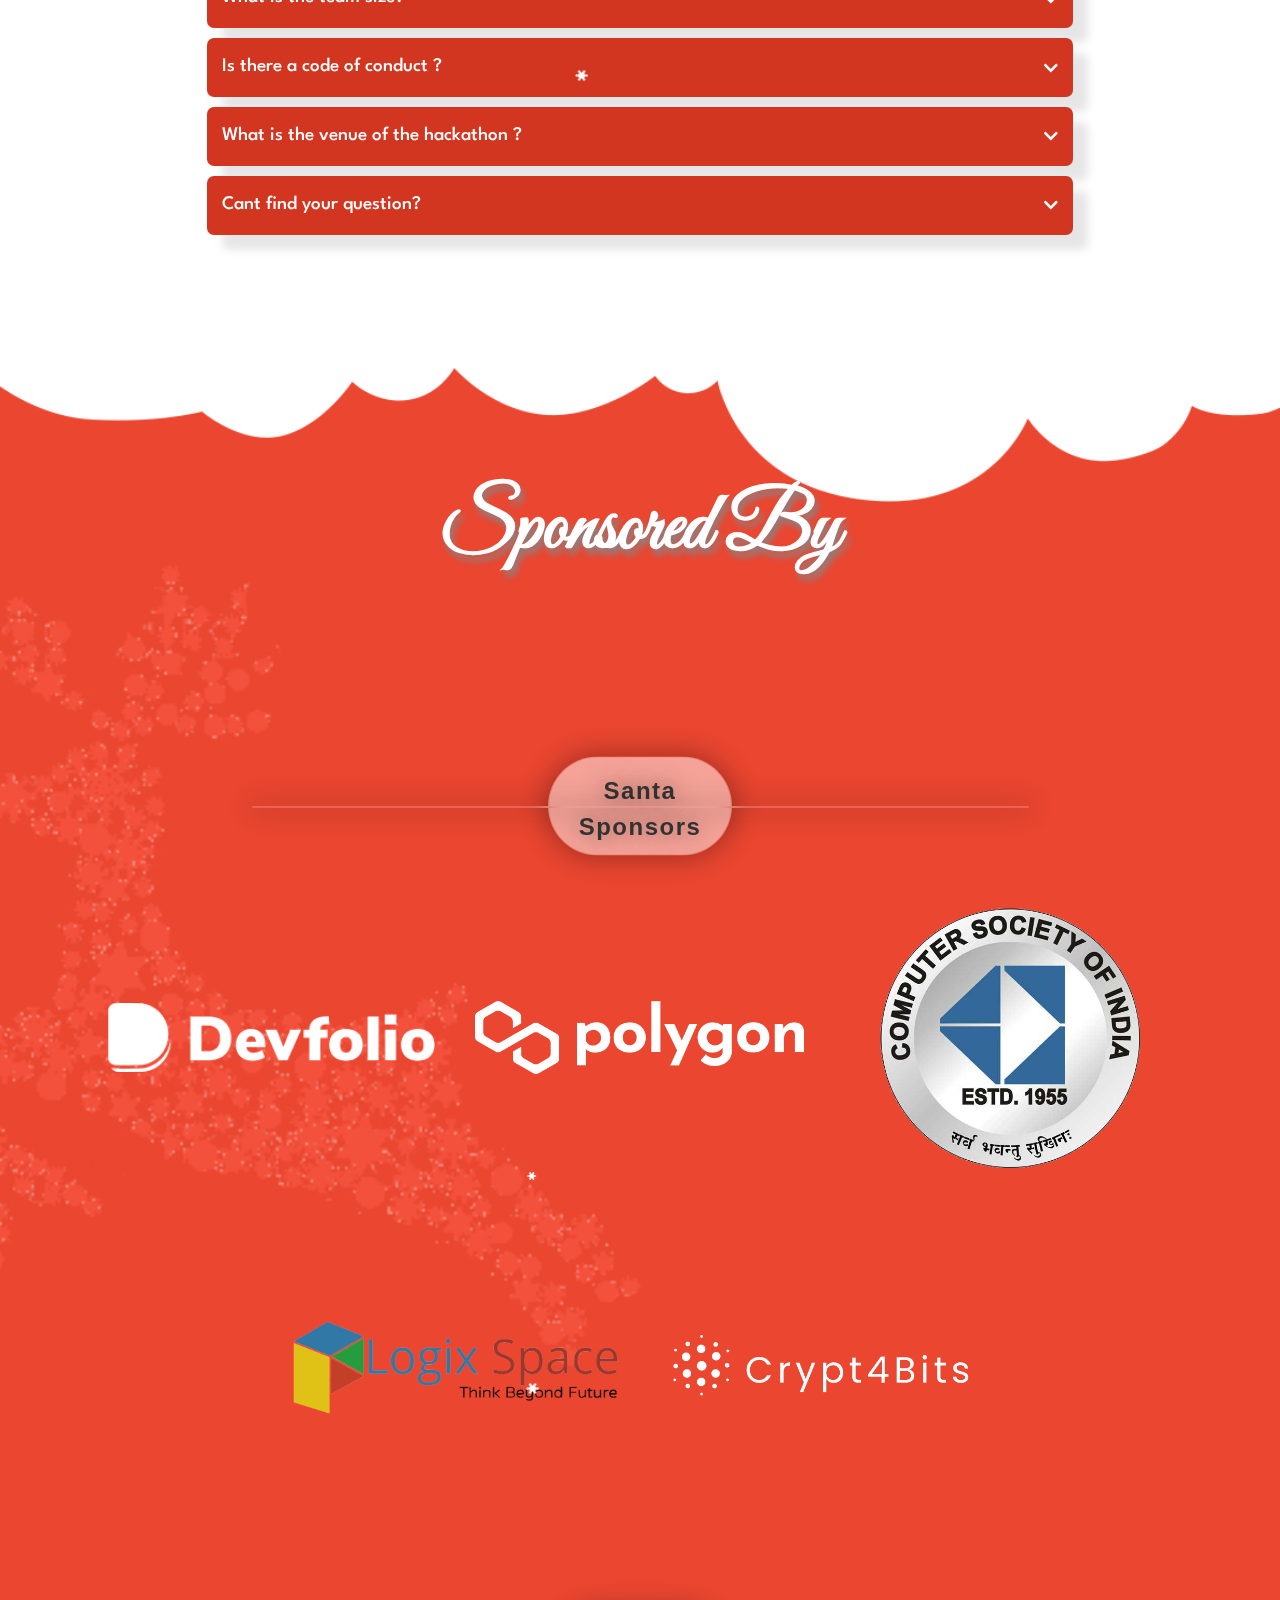
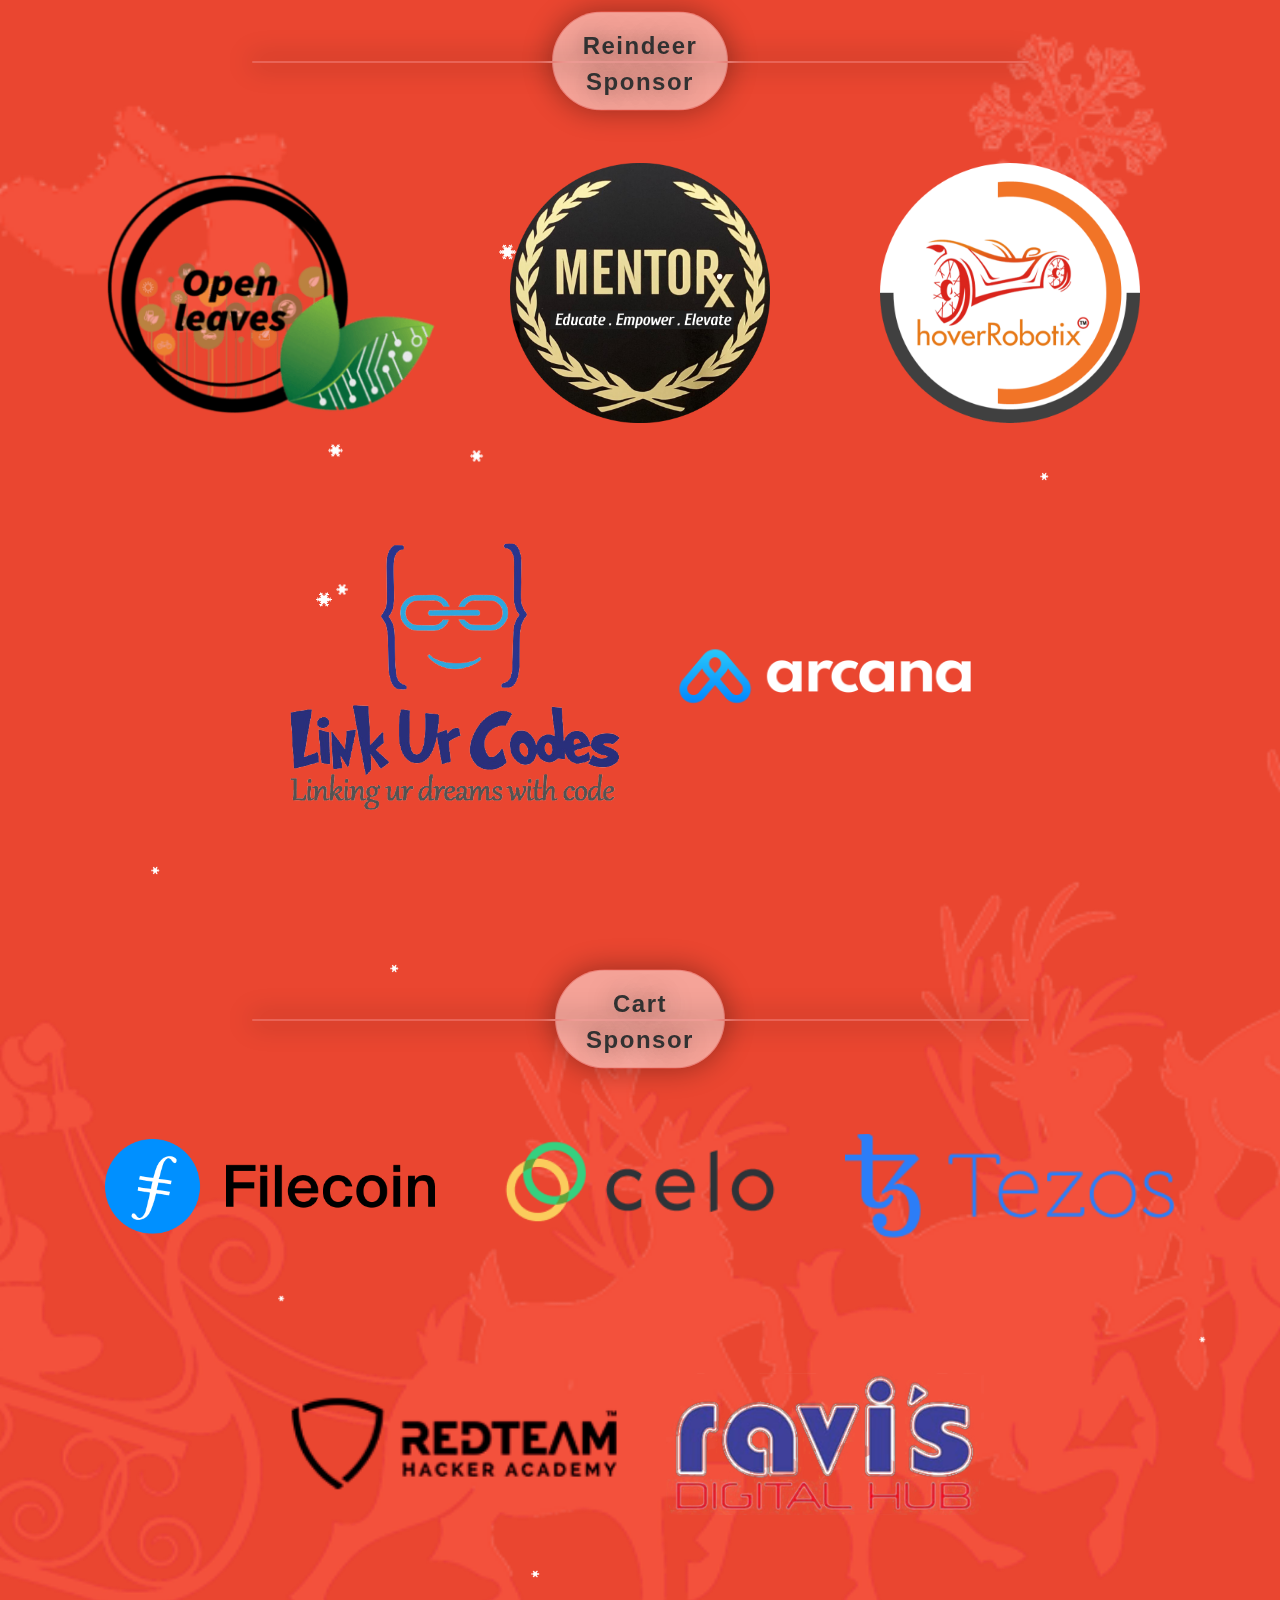
==== commit c4c0ba37: "added arcana prize" ====
--- a/index.html
+++ b/index.html
@@ -426,6 +426,21 @@
 								</div>
 							</div>
 						</div>
+						<div class="col-md-4">
+							<div class="prize-card third">
+								<div class="spon">
+									<img src="assets/images/sponsors/arcana.png" alt="" />
+									<div>
+										<p class="arcana" >Arcana Challenge <br />
+										<ul style="color: rgb(231, 231, 231);">
+											<li>To build privacy-preserving & secure dApp/Usecase on Arcana Network SDK</li>
+											<li>Prize worth 15K INR</li>
+										</ul>
+										</p>
+									</div>
+								</div>
+							</div>
+						</div>
 					</div>
 				</div>
 			</div>
--- a/css/style.min.css
+++ b/css/style.min.css
@@ -1511,4 +1511,8 @@
 .title{
     text-align: center;
 }
-
+/*Prizes section arcana image*/
+.arcana{
+    margin-top: 30px;
+    margin-bottom: 15px;
+}